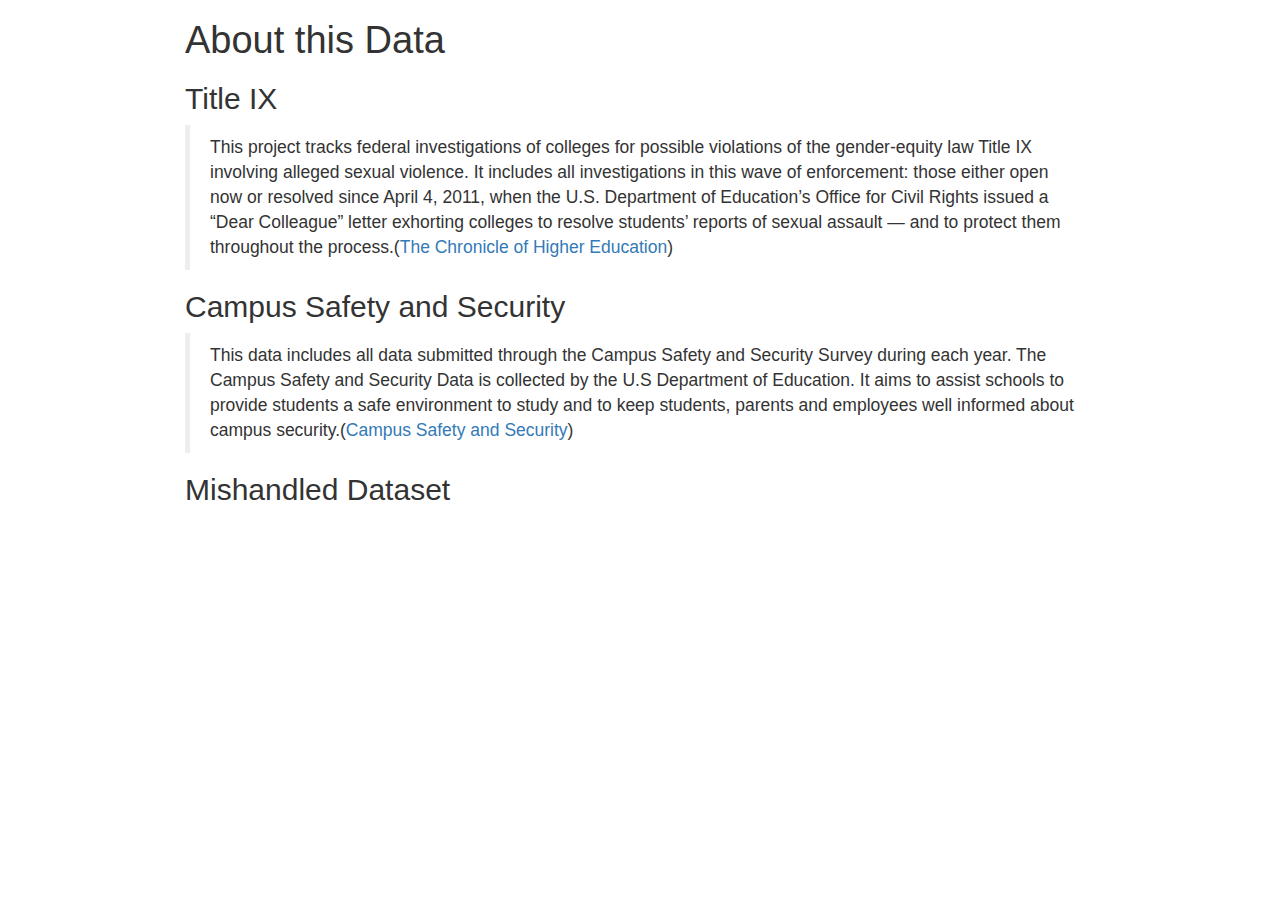
==== aboutData.html @ 890e42dc "solution page" ====
<!DOCTYPE html>

<html xmlns="http://www.w3.org/1999/xhtml">

<head>

<meta charset="utf-8" />
<meta http-equiv="Content-Type" content="text/html; charset=utf-8" />
<meta name="generator" content="pandoc" />




<title>About this Data</title>

<script src="[data-uri]"></script>
<meta name="viewport" content="width=device-width, initial-scale=1" />
<link href="data:text/css;charset=utf-8,html%7Bfont%2Dfamily%3Asans%2Dserif%3B%2Dwebkit%2Dtext%2Dsize%2Dadjust%3A100%25%3B%2Dms%2Dtext%2Dsize%2Dadjust%3A100%25%7Dbody%7Bmargin%3A0%7Darticle%2Caside%2Cdetails%2Cfigcaption%2Cfigure%2Cfooter%2Cheader%2Chgroup%2Cmain%2Cmenu%2Cnav%2Csection%2Csummary%7Bdisplay%3Ablock%7Daudio%2Ccanvas%2Cprogress%2Cvideo%7Bdisplay%3Ainline%2Dblock%3Bvertical%2Dalign%3Abaseline%7Daudio%3Anot%28%5Bcontrols%5D%29%7Bdisplay%3Anone%3Bheight%3A0%7D%5Bhidden%5D%2Ctemplate%7Bdisplay%3Anone%7Da%7Bbackground%2Dcolor%3Atransparent%7Da%3Aactive%2Ca%3Ahover%7Boutline%3A0%7Dabbr%5Btitle%5D%7Bborder%2Dbottom%3A1px%20dotted%7Db%2Cstrong%7Bfont%2Dweight%3A700%7Ddfn%7Bfont%2Dstyle%3Aitalic%7Dh1%7Bmargin%3A%2E67em%200%3Bfont%2Dsize%3A2em%7Dmark%7Bcolor%3A%23000%3Bbackground%3A%23ff0%7Dsmall%7Bfont%2Dsize%3A80%25%7Dsub%2Csup%7Bposition%3Arelative%3Bfont%2Dsize%3A75%25%3Bline%2Dheight%3A0%3Bvertical%2Dalign%3Abaseline%7Dsup%7Btop%3A%2D%2E5em%7Dsub%7Bbottom%3A%2D%2E25em%7Dimg%7Bborder%3A0%7Dsvg%3Anot%28%3Aroot%29%7Boverflow%3Ahidden%7Dfigure%7Bmargin%3A1em%2040px%7Dhr%7Bheight%3A0%3B%2Dwebkit%2Dbox%2Dsizing%3Acontent%2Dbox%3B%2Dmoz%2Dbox%2Dsizing%3Acontent%2Dbox%3Bbox%2Dsizing%3Acontent%2Dbox%7Dpre%7Boverflow%3Aauto%7Dcode%2Ckbd%2Cpre%2Csamp%7Bfont%2Dfamily%3Amonospace%2Cmonospace%3Bfont%2Dsize%3A1em%7Dbutton%2Cinput%2Coptgroup%2Cselect%2Ctextarea%7Bmargin%3A0%3Bfont%3Ainherit%3Bcolor%3Ainherit%7Dbutton%7Boverflow%3Avisible%7Dbutton%2Cselect%7Btext%2Dtransform%3Anone%7Dbutton%2Chtml%20input%5Btype%3Dbutton%5D%2Cinput%5Btype%3Dreset%5D%2Cinput%5Btype%3Dsubmit%5D%7B%2Dwebkit%2Dappearance%3Abutton%3Bcursor%3Apointer%7Dbutton%5Bdisabled%5D%2Chtml%20input%5Bdisabled%5D%7Bcursor%3Adefault%7Dbutton%3A%3A%2Dmoz%2Dfocus%2Dinner%2Cinput%3A%3A%2Dmoz%2Dfocus%2Dinner%7Bpadding%3A0%3Bborder%3A0%7Dinput%7Bline%2Dheight%3Anormal%7Dinput%5Btype%3Dcheckbox%5D%2Cinput%5Btype%3Dradio%5D%7B%2Dwebkit%2Dbox%2Dsizing%3Aborder%2Dbox%3B%2Dmoz%2Dbox%2Dsizing%3Aborder%2Dbox%3Bbox%2Dsizing%3Aborder%2Dbox%3Bpadding%3A0%7Dinput%5Btype%3Dnumber%5D%3A%3A%2Dwebkit%2Dinner%2Dspin%2Dbutton%2Cinput%5Btype%3Dnumber%5D%3A%3A%2Dwebkit%2Douter%2Dspin%2Dbutton%7Bheight%3Aauto%7Dinput%5Btype%3Dsearch%5D%7B%2Dwebkit%2Dbox%2Dsizing%3Acontent%2Dbox%3B%2Dmoz%2Dbox%2Dsizing%3Acontent%2Dbox%3Bbox%2Dsizing%3Acontent%2Dbox%3B%2Dwebkit%2Dappearance%3Atextfield%7Dinput%5Btype%3Dsearch%5D%3A%3A%2Dwebkit%2Dsearch%2Dcancel%2Dbutton%2Cinput%5Btype%3Dsearch%5D%3A%3A%2Dwebkit%2Dsearch%2Ddecoration%7B%2Dwebkit%2Dappearance%3Anone%7Dfieldset%7Bpadding%3A%2E35em%20%2E625em%20%2E75em%3Bmargin%3A0%202px%3Bborder%3A1px%20solid%20silver%7Dlegend%7Bpadding%3A0%3Bborder%3A0%7Dtextarea%7Boverflow%3Aauto%7Doptgroup%7Bfont%2Dweight%3A700%7Dtable%7Bborder%2Dspacing%3A0%3Bborder%2Dcollapse%3Acollapse%7Dtd%2Cth%7Bpadding%3A0%7D%40media%20print%7B%2A%2C%3Aafter%2C%3Abefore%7Bcolor%3A%23000%21important%3Btext%2Dshadow%3Anone%21important%3Bbackground%3A0%200%21important%3B%2Dwebkit%2Dbox%2Dshadow%3Anone%21important%3Bbox%2Dshadow%3Anone%21important%7Da%2Ca%3Avisited%7Btext%2Ddecoration%3Aunderline%7Da%5Bhref%5D%3Aafter%7Bcontent%3A%22%20%28%22%20attr%28href%29%20%22%29%22%7Dabbr%5Btitle%5D%3Aafter%7Bcontent%3A%22%20%28%22%20attr%28title%29%20%22%29%22%7Da%5Bhref%5E%3D%22javascript%3A%22%5D%3Aafter%2Ca%5Bhref%5E%3D%22%23%22%5D%3Aafter%7Bcontent%3A%22%22%7Dblockquote%2Cpre%7Bborder%3A1px%20solid%20%23999%3Bpage%2Dbreak%2Dinside%3Aavoid%7Dthead%7Bdisplay%3Atable%2Dheader%2Dgroup%7Dimg%2Ctr%7Bpage%2Dbreak%2Dinside%3Aavoid%7Dimg%7Bmax%2Dwidth%3A100%25%21important%7Dh2%2Ch3%2Cp%7Borphans%3A3%3Bwidows%3A3%7Dh2%2Ch3%7Bpage%2Dbreak%2Dafter%3Aavoid%7D%2Enavbar%7Bdisplay%3Anone%7D%2Ebtn%3E%2Ecaret%2C%2Edropup%3E%2Ebtn%3E%2Ecaret%7Bborder%2Dtop%2Dcolor%3A%23000%21important%7D%2Elabel%7Bborder%3A1px%20solid%20%23000%7D%2Etable%7Bborder%2Dcollapse%3Acollapse%21important%7D%2Etable%20td%2C%2Etable%20th%7Bbackground%2Dcolor%3A%23fff%21important%7D%2Etable%2Dbordered%20td%2C%2Etable%2Dbordered%20th%7Bborder%3A1px%20solid%20%23ddd%21important%7D%7D%40font%2Dface%7Bfont%2Dfamily%3A%27Glyphicons%20Halflings%27%3Bsrc%3Aurl%28data%3Aapplication%2Fvnd%2Ems%2Dfontobject%3Bbase64%2Cn04AAEFNAAACAAIABAAAAAAABQAAAAAAAAABAJABAAAEAExQAAAAAAAAAAIAAAAAAAAAAAEAAAAAAAAAJxJ%[base64]%2FSEdmjKHUbyow8ATBE40IvWA3vTu8LiABDQ%2BpexwUMcm1SMnNryctQSiI1K5ZnbOlXKmnVV5YvRe6RnNMFNCOs1KNVpn6yZhCJkRtVRNzEufeIq7HgSrcx4S8h%2Fv4vnrrKc6oCNxmSk2uKlZQHBii6iKFoH0746ThvkO1kJHlxjrkxs%2BLWORaDQBEtiYJIR5IB9Bi1UyL4Rmr0BNigNkMzlKQmnofBHviqVzUxwdMb3NdCn69hy%2BpRYVKGVS%2F1tnsqv4LL7wCCPZZAZPT4aCShHjHJVNuXbmMrY5LeQaGnvAkXlVrJgKRAUdFjrWEah9XebPeQMj7KS7DIBAFt8ycgC5PLGUOHSE3ErGZCiViNLL5ZARfywnCoZaKQCu6NuFX42AEeKtKUGnr%2FCm2Cy8tpFhBPMW5Fxi4Qm4TkDWh4IWFDClhU2hRWosUWqcKLlgyXB%2BlSHaWaHiWlBAR8SeSgSPCQxdVQgzUixWKSTrIQEbU94viDctkvX%2BVSjJuUmV8L4CXShI11esnp0pjWNZIyxKHS4wVQ2ime1P4RnhvGw0aDN1OLAXGERsB7buFpFGGBAre4QEQR0HOIO5oYH305G%2BKspT%2FFupEGGafCCwxSe6ZUa%2B073rXHnNdVXE6eWvibUS27XtRzkH838mYLMBmYysZTM0EM3A1fbpCBYFccN1B%2FEnCYu%2FTgCGmr7bMh8GfYL%2BBfcLvB0gRagC09w9elfldaIy%2FhNCBLRgBgtCC7jAF63wLSMAfbfAlEggYU0bUA7ACCJmTDpEmJtI78w4%2FBO7dN7JR7J7ZvbYaUbaILSQsRBiF3HGk5fEg6p9unwLvn98r%2BvnsV%2B372uf1xBLq4qU%2F45fTuqaAP%2BpssmCCCTF0mhEow8ZXZOS8D7Q85JsxZ%2BAzok7B7O%2Ff6J8AzYBySZQB%2FQHYUSA%2BEeQhEWiS6AIQzgcsDiER4MjgMBAWDV4AgQ3g1eBgIdweCQmCjJEMkJ%2BPKRWyFHHmg1Wi%2F6xzUgA0LREoKJChwnQa9B%2B5RQZRB3IlBlkAnxyQNaANwHMowzlYSMCBgnbpzvqpl0iTJNCQidDI9ZrSYNIRBhHtUa5YHMHxyGEik9hDE0AKj72AbTCaxtHPUaKZdAZSnQTyjGqGLsmBStCejApUhg4uBMU6mATujEl%2BKdDPbI6Ag4vLr%2BhjY6lbjBeoLKnZl0UZgRX8gTySOeynZVz1wOq7e1hFGYIq%2BMhrGxDLak0PrwYzSXtcuyhXEhwOYofiW%2BEcI%2Fjw8P6IY6ed%2BetAbuqKp5QIapT77LnAe505lMuqL79a0ut4rWexzFttsOsLDy7zvtQzcq3U1qabe7tB0wHWVXji%2BzDbo8x8HyIRUbXnwUcklFv51fvTymiV%2BMXLSmGH9d9%2BaXpD5X6lao41anWGig7IwIdnoBY2ht%2FpO9mClLo4NdXHAsefqWUKlXJkbqPOFhMoR4aiA1BXqhRNbB2Xwi%2B7u%2FjpAoOpKJ0UX24EsrzMfHXViakCNcKjBxuQX8BO0ZqjJ3xXzf%2B61t2VXOSgJ8xu65QKgtN6FibPmPYsXbJRHHqbgATcSZxBqGiDiU4NNNsYBsKD0MIP%2FOfKnlk%2FLkaid%[base64]%2FgFtuW0wR4cgd%2BZKesSV7QkNE2kw6AV4hoIuC02LGmTomyf8PiO6CZzOTLTPQ%2BHW06H%2Btx%2BbQ8LmDYg1pTFrp2oJXgkZTyeRJZM0C8aE2LpFrNVDuhARsN543%2FFV6klQ6Tv1OoZGXLv0igKrl%2FCmJxRmX7JJbJ998VSIPQRyDBICzl4JJlYHbdql30NvYcOuZ7a10uWRrgoieOdgIm4rlq6vNOQBuqESLbXG5lzdJGHw2m0sDYmODXbYGTfSTGRKpssTO95fothJCjUGQgEL4yKoGAF%2F0SrpUDNn8CBgBcSDQByAeNkCXp4S4Ro2Xh4OeaGRgR66PVOsU8bc6TR5%[base64]%2F1SgRCJ1dk4UdBT7OoyuNgLs0oCd8RnrEIb6QdMxT2QjD4zMrJkfgx5aDMcA4orsTtKCqWb%2FVeyceqa5OGSmB28YwH4rFbkQaLoUN8OQQYnD3w2eXpI4ScQfbCUZiJ4yMOIKLyyTc7BQ4uXUw6Ee6%2FxM%2B4Y67ngNBknxIPwuppgIhFcwJyr6EIj%2BLzNj%2FmfR2vhhRlx0BILZoAYruF0caWQ7YxO66UmeguDREAFHYuC7HJviRgVO6ruJH59h%2FC%2FPkgSle8xNzZJULLWq9JMDTE2fjGE146a1Us6PZDGYle6ldWRqn%2FpdpgHKNGrGIdkRK%2BKPETT9nKT6kLyDI8xd9A1FgWmXWRAIHwZ37WyZHOVyCadJEmMVz0MadMjDrPho%2BEIochkVC2xgGiwwsQ6DMv2P7UXqT4x7CdcYGId2BJQQa85EQKmCmwcRejQ9Bm4oATENFPkxPXILHpMPUyWTI5rjNOsIlmEeMbcOCEqInpXACYQ9DDxmFo9vcmsDblcMtg4tqBerNngkIKaFJmrQAPnq1dEzsMXcwjcHdfdCibcAxxA%2Bq%2Fj9m3LM%2FO7WJka4tSidVCjsvo2lQ%2F2ewyoYyXwAYyr2PlRoR5MpgVmSUIrM3PQxXPbgjBOaDQFIyFMJvx3Pc5RSYj12ySVF9fwFPQu2e2KWVoL9q3Ayv3IzpGHUdvdPdrNUdicjsTQ2ISy7QU3DrEytIjvbzJnAkmANXjAFERA0MUoPF3%2F5KFmW14bBNOhwircYgMqoDpUMcDtCmBE82QM2YtdjVLB4kBuKho%2FbcwQdeboqfQartuU3CsCf%2BcXkgYAqp%2F0Ee3RorAZt0AvvOCSI4JICIlGlsV0bsSid%2FNIEALAAzb6HAgyWHBps6xAOwkJIGcB82CxRQq4sJf3FzA70A%2BTRqcqjEMETCoez3mkPcpnoALs0ugJY8kQwrC%[base64]%2FWDHA60cYFaI%2FPjpzquUqdaYGcIq%2BmLez3WLFFCtNBN2QJcrlcoELgiPku5R5dSlJFaCEqEZle1AQzAKC%2B1SotMcBNyQUFuRHRF6OlimSBgjZeTBCwLyc6A%2BP%2FoFRchXTz5ADknYJHxzrJ5pGuIKRQISU6WyKTBBjD8WozmVYWIsto1AS5rxzKlvJu4E%2FvwOiKxRtCWsDM%2BeTHUrmwrCK5BIfMzGkD%2B0Fk5LzBs0jMYXktNDblB06LMNJ09U8pzSLmo14MS0OMjcdrZ31pyQqxJJpRImlSvfYAK8inkYU52QY2FPEVsjoWewpwhRp5yAuNpkqhdb7ku9Seefl2D0B8SMTFD90xi4CSOwwZy9IKkpMtI3FmFUg3%2FkFutpQGNc3pCR7gvC4sgwbupDu3DyEN%2BW6YGLNM21jpB49irxy9BSlHrVDlnihGKHwPrbVFtc%2Bh1rVQKZduxIyojccZIIcOCmhEnC7UkY68WXKQgLi2JCDQkQWJRQuk60hZp0D3rtCTINSeY9Ej2kIKYfGxwOs4j9qMM7fYZiipzgcf7TamnehqdhsiMiCawXnz4xAbyCkLAx5EGbo3Ax1u3dUIKnTxIaxwQTHehPl3V491H0%2BbC5zgpGz7Io%2BmjdhKlPJ01EeMpM7UsRJMi1nGjmJg35i6bQBAAxjO%2FENJubU2mg3ONySEoWklCwdABETcs7ck3jgiuU9pcKKpbgn%2B3YlzV1FzIkB6pmEDOSSyDfPPlQskznctFji0kpgZjW5RZe6x9kYT4KJcXg0bNiCyif%2BpZACCyRMmYsfiKmN9tSO65F0R2OO6ytlEhY5Sj6uRKfFxw0ijJaAx%2Fk3QgnAFSq27%2F2i4GEBA%2BUvTJKK%2F9eISNvG46Em5RZfjTYLdeD8kdXHyrwId%2FDQZUaMCY4gGbke2C8vfjgV%2FY9kkRQOJIn%2FxM9INZSpiBnqX0Q9GlQPpPKAyO5y%2BW5NMPSRdBCUlmuxl40ZfMCnf2Cp044uI9WLFtCi4YVxKjuRCOBWIb4XbIsGdbo4qtMQnNOQz4XDSui7W%2FN6l54qOynCqD3DpWQ%2BmpD7C40D8BZEWGJX3tlAaZBMj1yjvDYKwCJBa201u6nBKE5UE%2B7QSEhCwrXfbRZylAaAkplhBWX50dumrElePyNMRYUrC99UmcSSNgImhFhDI4BXjMtiqkgizUGCrZ8iwFxU6fQ8GEHCFdLewwxYWxgScAYMdMLmcZR6b7rZl95eQVDGVoUKcRMM1ixXQtXNkBETZkVVPg8LoSrdetHzkuM7DjZRHP02tCxA1fmkXKF3VzfN1pc1cv%2F8lbTIkkYpqKM9VOhp65ktYk%2BQ46myFWBapDfyWUCnsnI00QTBQmuFjMZTcd0V2NQ768Fhpby04k2IzNR1wKabuGJqYWwSly6ocMFGTeeI%2BejsWDYgEvr66QgqdcIbFYDNgsm0x9UHY6SCd5%2B7tpsLpKdvhahIDyYmEJQCqMqtCF6UlrE5GXRmbu%[base64]%2FiOmsLtHSWNUWEGk9hScMPShasUA1AcHOtRZlqMeQ0OzYS9vQvYUjOLrzP07BUAFikcJNMi7gIxEw4pL1G54TcmmmoAQ5s7TGWErJZ2Io4yQ0ljRYhL8H5e62oDtLF8aDpnIvZ5R3GWJyAugdiiJW9hQAVTsnCBHhwu7rkBlBX6r3b7ejEY0k5GGeyKv66v%2B6dg7mcJTrWHbtMywbedYqCQ0FPwoytmSWsL8WTtChZCKKzEF7vP6De4x2BJkkniMgSdWhbeBSLtJZR9CTHetK1xb34AYIJ37OegYIoPVbXgJ%2FqDQK%2BbfCtxQRVKQu77WzOoM6SGL7MaZwCGJVk46aImai9fmam%2BWpHG%2B0BtQPWUgZ7RIAlPq6lkECUhZQ2gqWkMYKcYMYaIc4gYCDFHYa2d1nzp3%2BJ1eCBay8IYZ0wQRKGAqvCuZ%2FUgbQPyllosq%2BXtfKIZOzmeJqRazpmmoP%2F76YfkjzV2NlXTDSBYB04SVlNQsFTbGPk1t%2FI4Jktu0XSgifO2ozFOiwd%2F0SssJDn0dn4xqk4GDTTKX73%2FwQyBLdqgJ%2BWx6AQaba3BA9CKEzjtQYIfAsiYamapq80LAamYjinlKXUkxdpIDk0puXUEYzSalfRibAeDAKpNiqQ0FTwoxuGYzRnisyTotdVTclis1LHRQCy%2FqqL8oUaQzWRxilq5Mi0IJGtMY02cGLD69vGjkj3p6pGePKI8bkBv5evq8SjjyU04vJR2cQXQwSJyoinDsUJHCQ50jrFTT7yRdbdYQMB3MYCb6uBzJ9ewhXYPAIZSXfeEQBZZ3GPN3Nbhh%2FwkvAJLXnQMdi5NYYZ5GHE400GS5rXkOZSQsdZgIbzRnF9ueLnsfQ47wHAsirITnTlkCcuWWIUhJSbpM3wWhXNHvt2xUsKKMpdBSbJnBMcihkoDqAd1Zml%2FR4yrzow1Q2A5G%2Bkzo%2FRhRxQS2lCSDRV8LlYLBOOoo1bF4jwJAwKMK1tWLHlu9i0j4Ig8qVm6wE1DxXwAwQwsaBWUg2pOOol2dHxyt6npwJEdLDDVYyRc2D0HbcbLUJQj8gPevQBUBOUHXPrsAPBERICpnYESeu2OHotpXQxRGlCCtLdIsu23MhZVEoJg8Qumj%2FUMMc34IBqTKLDTp76WzL%2FdMjCxK7MjhiGjeYAC%2Fkj%2FjY%2FRde7hpSM1xChrog6yZ7OWTuD56xBJnGFE%2BpT2ElSyCnJcwVzCjkqeNLfMEJqKW0G7OFIp0G%2B9mh50I9o8k1tpCY0xYqFNIALgIfc2me4n1bmJnRZ89oepgLPT0NTMLNZsvSCZAc3TXaNB07vail36%2FdBySis4m9%2FDR8izaLJW6bWCkVgm5T%2Bius3ZXq4xI%2BGnbveLbdRwF2mNtsrE0JjYc1AXknCOrLSu7Te%2Fr4dPYMCl5qtiHNTn%2BTPbh1jCBHH%2BdMJNhwNgs3nT%2BOhQoQ0vYif56BMG6WowAcHR3DjQolxLzyVekHj00PBAaW7IIAF1EF%2BuRIWyXjQMAs2chdpaKPNaB%2BkSezYt0%2BCA04sOg5vx8Fr7Ofa9sUv87h7SLAUFSzbetCCZ9pmyLt6l6%2FTzoA1%2FZBG9bIUVHLAbi%2FkdBFgYGyGwRQGBpkqCEg2ah9UD6EedEcEL3j4y0BQQCiExEnocA3SZboh%2Bepgd3YsOkHskZwPuQ5OoyA0fTA5AXrHcUOQF%2BzkJHIA7PwCDk1gGVmGUZSSoPhNf%2BTklauz98QofOlCIQ%2FtCD4dosHYPqtPCXB3agggQQIqQJsSkB%2Bqn0rkQ1toJjON%2FOtCIB9RYv3PqRA4C4U68ZMlZn6BdgEvi2ziU%2BTQ6NIw3ej%2BAtDwMGEZk7e2IjxUWKdAxyaw9OCwSmeADTPPleyk6UhGDNXQb%2B%2BW6Uk4q6F7%2Frg6WVTo82IoCxSIsFDrav4EPHphD3u4hR53WKVvYZUwNCCeM4PMBWzK%2BEfIthZOkuAwPo5C5jgoZgn6dUdvx5rIDmd58cXXdKNfw3l%2BwM2UjgrDJeQHhbD7HW2QDoZMCujgIUkk5Fg8VCsdyjOtnGRx8wgKRPZN5dR0zPUyfGZFVihbFRniXZFOZGKPnEQzU3AnD1KfR6weHW2XS6KbPJxUkOTZsAB9vTVp3Le1F8q5l%2BDMcLiIq78jxAImD2pGFw0VHfRatScGlK6SMu8leTmhUSMy8Uhdd6xBiH3Gdman4tjQGLboJfqz6fL2WKHTmrfsKZRYX6BTDjDldKMosaSTLdQS7oDisJNqAUhw1PfTlnacCO8vl8706Km1FROgLDmudzxg%2BEWTiArtHgLsRrAXYWdB0NmToNCJdKm0KWycZQqb%2BMw76Qy29iQ5up%2FX7oyw8QZ75kP5F6iJAJz6KCmqxz8fEa%2FxnsMYcIO%2FvEkGRuMckhr4rIeLrKaXnmIzlNLxbFspOphkcnJdnz%2FChp%2FVlpj2P7jJQmQRwGnltkTV5dbF9fE3%2FfxoSqTROgq9wFUlbuYzYcasE0ouzBo%2BdDCDzxKAfhbAZYxQiHrLzV2iVexnDX%2FQnT1fsT%2Fxuhu1ui5qIytgbGmRoQkeQooO8eJNNZsf0iALur8QxZFH0nCMnjerYQqG1pIfjyVZWxhVRznmmfLG00BcBWJE6hzQWRyFknuJnXuk8A5FRDCulwrWASSNoBtR%2BCtGdkPwYN2o7DOw%2FVGlCZPusRBFXODQdUM5zeHDIVuAJBLqbO%2Ff9Qua%2BpDqEPk230Sob9lEZ8BHiCorjVghuI0lI4JDgHGRDD%2FprQ84B1pVGkIpVUAHCG%2Biz3Bn3qm2AVrYcYWhock4jso5%2BJ7HfHVj4WMIQdGctq3psBCVVzupQOEioBGA2Bk%2BUILT7%2BVoX5mdxxA5fS42gISQVi%2FHTzrgMxu0fY6hE1ocUwwbsbWcezrY2n6S8%2F6cxXkOH4prpmPuFoikTzY7T85C4T2XYlbxLglSv2uLCgFv8Quk%2FwdesUdWPeHYIH0R729JIisN9Apdd4eB10aqwXrPt%2BSu9mA8k8n1sjMwnfsfF2j3jMUzXepSHmZ%2FBfqXvzgUNQQWOXO8YEuFBh4QTYCkOAPxywpYu1VxiDyJmKVcmJPGWk%2Fgc3Pov02StyYDahwmzw3E1gYC9wkupyWfDqDSUMpCTH5e5N8B%2F%2FlHiMuIkTNw4USHrJU67bjXGqNav6PBuQSoqTxc8avHoGmvqNtXzIaoyMIQIiiUHIM64cXieouplhNYln7qgc4wBVAYR104kO%2BCvKqsg4yIUlFNThVUAKZxZt1XA34h3TCUUiXVkZ0w8Hh2R0Z5L0b4LZvPd%2Fp1gi%2F07h8qfwHrByuSxglc9cI4QIg2oqvC%2Fqm0i7tjPLTgDhoWTAKDO2ONW5oe%2B%2FeKB9vZB8K6C25yCZ9RFVMnb6NRdRjyVK57CHHSkJBfnM2%2Fj4ODUwRkqrtBBCrDsDpt8jhZdXoy%2F1BCqw3sSGhgGGy0a5Jw6BP%2FTExoCmNFYjZl248A0osgPyGEmRA%2BfAsqPVaNAfytu0vuQJ7rk3J4kTDTR2AlCHJ5cls26opZM4w3jMULh2YXKpcqGBtuleAlOZnaZGbD6DHzMd6i2oFeJ8z9XYmalg1Szd%2FocZDc1C7Y6vcALJz2lYnTXiWEr2wawtoR4g3jvWUU2Ngjd1cewtFzEvM1NiHZPeLlIXFbBPawxNgMwwAlyNSuGF3zizVeOoC9bag1qRAQKQE%2FEZBWC2J8mnXAN2aTBboZ7HewnObE8CwROudZHmUM5oZ%2FUgd%2FJZQK8lvAm43uDRAbyW8gZ%2BZGq0EVerVGUKUSm%2FIdn8AQHdR4m7bue88WBwft9mSCeMOt1ncBwziOmJYI2ZR7ewNMPiCugmSsE4EyQ%2BQATJG6qORMGd4snEzc6B4shPIo4G1T7PgSm8PY5eUkPdF8JZ0VBtadbHXoJgnEhZQaODPj2gpODKJY5Yp4DOsLBFxWbvXN755KWylJm%2BoOd4zEL9Hpubuy2gyyfxh8oEfFutnYWdfB8PdESLWYvSqbElP9qo3u6KTmkhoacDauMNNjj0oy40DFV7Ql0aZj77xfGl7TJNHnIwgqOkenruYYNo6h724%2BzUQ7%2BvkCpZB%2BpGA562hYQiDxHVWOq0oDQl%2FQsoiY%2BcuI7iWq%2FZIBtHcXJ7kks%2Bh2fCNUPA82BzjnqktNts%2BRLdk1VSu%2BtqEn7QZCCsvEqk6FkfiOYkrsw092J8jsfIuEKypNjLxrKA9kiA19mxBD2suxQKCzwXGws7kEJvlhUiV9tArLIdZW0IORcxEzdzKmjtFhsjKy%2F44XYXdI5noQoRcvjZ1RMPACRqYg2V1%2BOwOepcOknRLLFdYgTkT5UApt%2FJhLM3jeFYprZV%2BZow2g8fP%2BU68hkKFWJj2yBbKqsrp25xkZX1DAjUw52IMYWaOhab8Kp05VrdNftqwRrymWF4OQSjbdfzmRZirK8FMJELEgER2PHjEAN9pGfLhCUiTJFbd5LBkOBMaxLr%2FA1SY9dXFz4RjzoU9ExfJCmx%2FI9FKEGT3n2cmzl2X42L3Jh%2BAbQq6sA%2BSs1kitoa4TAYgKHaoybHUDJ51oETdeI%2F9ThSmjWGkyLi5QAGWhL0BG1UsTyRGRJOldKBrYJeB8ljLJHfATWTEQBXBDnQexOHTB%2BUn44zExFE4vLytcu5NwpWrUxO%2F0ZICUGM7hGABXym0V6ZvDST0E370St9MIWQOTWngeoQHUTdCJUP04spMBMS8LSker9cReVQkULFDIZDFPrhTzBl6sed9wcZQTbL%2BBDqMyaN3RJPh%2Fanbx%2BIv%2BqgQdAa3M9Z5JmvYlh4qop%2BHo1F1W5gbOE9YKLgAnWytXElU4G8GtW47lhgFE6gaSs%2Bgs37sFvi0PPVvA5dnCBgILTwoKd%2F%2BDoL9F6inlM7H4rOTzD79KJgKlZO%2FZgt22UsKhrAaXU5ZcLrAglTVKJEmNJvORGN1vqrcfSMizfpsgbIe9zno%2BgBoKVXgIL%2FVI8dB1O5o%2FR3Suez%2FgD7M781ShjKpIIORM%2FnxG%2BjjhhgPwsn2IoXsPGPqYHXA63zJ07M2GPEykQwJBYLK808qYxuIew4frk52nhCsnCYmXiR6CuapvE1IwRB4%2FQftDbEn%2BAucIr1oxrLabRj9q4ae0%2BfXkHnteAJwXRbVkR0mctVSwEbqhJiMSZUp9DNbEDMmjX22m3ABpkrPQQTP3S1sib5pD2VRKRd%2BeNAjLYyT0hGrdjWJZy24OYXRoWQAIhGBZRxuBFMjjZQhpgrWo8SiFYbojcHO8V5DyscJpLTHyx9Fimassyo5U6WNtquUMYgccaHY5amgR3PQzq3ToNM5ABnoB9kuxsebqmYZm0R9qxJbFXCQ1UPyFIbxoUraTJFDpCk0Wk9GaYJKz%2F6oHwEP0Q14lMtlddQsOAU9zlYdMVHiT7RQP3XCmWYDcHCGbVRHGnHuwzScA0BaSBOGkz3lM8CArjrBsyEoV6Ys4qgDK3ykQQPZ3hCRGNXQTNNXbEb6tDiTDLKOyMzRhCFT%2BmAUmiYbV3YQVqFVp9dorv%2BTsLeCykS2b5yyu8AV7IS9cxcL8z4Kfwp%2BxJyYLv1OsxQCZwTB4a8BZ%2F5EdxTBJthApqyfd9u3ifr%2FWILTqq5VqgwMT9SOxbSGWLQJUUWCVi4k9tho9nEsbUh7U6NUsLmkYFXOhZ0kmamaJLRNJzSj%2Fqn4Mso6zb6iLLBXoaZ6AqeWCjHQm2lztnejYYM2eubnpBdKVLORZhudH3JF1waBJKA9%2BW8EhMj3Kzf0L4vi4k6RoHh3Z5YgmSZmk6ns4fjScjAoL8GoOECgqgYEBYUGFVO4FUv4%2FYtowhEmTs0vrvlD%2FCrisnoBNDAcUi%2FteY7OctFlmARQzjOItrrlKuPO6E2Ox93L4O%2F4DcgV%2FdZ7qR3VBwVQxP1GCieA4RIpweYJ5FoYrHxqRBdJjnqbsikA2Ictbb8vE1GYIo9dacK0REgDX4smy6GAkxlH1yCGGsk%2BtgiDhNKuKu3yNrMdxafmKTF632F8Vx4BNK57GvlFisrkjN9WDAtjsWA0ENT2e2nETUb%2Fn7qwhvGnrHuf5bX6Vh%2Fn3xffU3PeHdR%2BFA92i6ufT3AlyAREoNDh6chiMWTvjKjHDeRhOa9YkOQRq1vQXEMppAQVwHCuIcV2g5rBn6GmZZpTR7vnSD6ZmhdSl176gqKTXu5E%2BYbfL0adwNtHP7dT7t7b46DVZIkzaRJOM%2BS6KcrzYVg%2BT3wSRFRQashjfU18NutrKa%2F7PXbtuJvpIjbgPeqd%2BpjmRw6YKpnANFSQcpzTZgpSNJ6J7uiagAbir%2F8tNXJ%2FOsOnRh6iuIexxrmkIneAgz8QoLmiaJ8sLQrELVK2yn3wOHp57BAZJhDZjTBzyoRAuuZ4eoxHruY1pSb7qq79cIeAdOwin4GdgMeIMHeG%2BFZWYaiUQQyC5b50zKjYw97dFjAeY2I4Bnl105Iku1y0lMA1ZHolLx19uZnRdILcXKlZGQx%2FGdEqSsMRU1BIrFqRcV1qQOOHyxOLXEGcbRtAEsuAC2V4K3p5mFJ22IDWaEkk9ttf5Izb2LkD1MnrSwztXmmD%2FQi%2FEmVEFBfiKGmftsPwVaIoZanlKndMZsIBOskFYpDOq3QUs9aSbAAtL5Dbokus2G4%2FasthNMK5UQKCOhU97oaOYNGsTah%2BjfCKsZnTRn5TbhFX8ghg8CBYt%2FBjeYYYUrtUZ5jVij%2Fop7V5SsbA4mYTOwZ46hqdpbB6Qvq3AS2HHNkC15pTDIcDNGsMPXaBidXYPHc6PJAkRh29Vx8KcgX46LoUQBhRM%2B3SW6Opll%2FwgxxsPgKJKzr5QCmwkUxNbeg6Wj34SUnEzOemSuvS2OetRCO8Tyy%2BQbSKVJcqkia%2BGvDefFwMOmgnD7h81TUtMn%2BmRpyJJ349HhAnoWFTejhpYTL9G8N2nVg1qkXBeoS9Nw2fB27t7trm7d%2FQK7Cr4uoCeOQ7%2F8JfKT77KiDzLImESHw%2F0wf73QeHu74hxv7uihi4fTX%2BXEwAyQG3264dwv17aJ5N335Vt9sdrAXhPOAv8JFvzqyYXwfx8WYJaef1gMl98JRFyl5Mv5Uo%2FoVH5ww5OzLFsiTPDns7fS6EURSSWd%2F92BxMYQ8sBaH%2Bj%2BwthQPdVgDGpTfi%2BJQIWMD8xKqULliRH01rTeyF8x8q%2FGBEEEBrAJMPf25UQwi0b8tmqRXY7kIvNkzrkvRWLnxoGYEJsz8u4oOyMp8cHyaybb1HdMCaLApUE%2B%2F7xLIZGP6H9xuSEXp1zLIdjk5nBaMuV%2FyTDRRP8Y2ww5RO6d2D94o%2B6ucWIqUAvgHIHXhZsmDhjVLczmZ3ca0Cb3PpKwt2UtHVQ0BgFJsqqTsnzZPlKahRUkEu4qmkJt%2Bkqdae76ViWe3STan69yaF9%2BfESD2lcQshLHWVu4ovItXxO69bqC5p1nZLvI8NdQB9s9UNaJGlQ5mG947ipdDA0eTIw%2FA1zEdjWquIsQXXGIVEH0thC5M%2BW9pZe7IhAVnPJkYCCXN5a32HjN6nsvokEqRS44tGIs7s2LVTvcrHAF%2BRVmI8L4HUYk4x%2B67AxSMJKqCg8zrGOgvK9kNMdDrNiUtSWuHFpC8%2Fp5qIQrEo%2FH%2B1l%2F0cAwQ2nKmpWxKcMIuHY44Y6DlkpO48tRuUGBWT0FyHwSKO72Ud%2BtJUfdaZ4CWNijzZtlRa8%2BCkmO%2FEwHYfPZFU%2FhzjFWH7vnzHRMo%2BaF9u8qHSAiEkA2HjoNQPEwHsDKOt6hOoK3Ce%2F%2B%2F9boMWDa44I6FrQhdgS7OnNaSzwxWKZMcyHi6LN4WC6sSj0qm2PSOGBTvDs%2FGWJS6SwEN%2FULwpb4LQo9fYjUfSXRwZkynUazlSpvX9e%2BG2zor8l%2BYaMxSEomDdLHGcD6YVQPegTaA74H8%2BV4WvJkFUrjMLGLlvSZQWvi8%2FQA7yzQ8GPno%2F%2F5SJHRP%2FOqKObPCo81s%2F%2B6WgLqykYpGAgQZhVDEBPXWgU%2FWzFZjKUhSFInufPRiMAUULC6T11yL45ZrRoB4DzOyJShKXaAJIBS9wzLYIoCEcJKQW8GVCx4fihqJ6mshBUXSw3wWVj3grrHQlGNGhIDNNzsxQ3M%2BGWn6ASobIWC%2BLbYOC6UpahVO13Zs2zOzZC8z7FmA05JhUGyBsF4tsG0drcggIFzgg%2Fkpf3%2BCnAXKiMgIE8Jk%2FMhpkc8DUJEUzDSnWlQFme3d0sHZDrg7LavtsEX3cHwjCYA17pMTfx8Ajw9hHscN67hyo%2BRJQ4458RmPywXykkVcW688oVUrQhahpPRvTWPnuI0B%2BSkQu7dCyvLRyFYlC1LG1gRCIvn3rwQeINzZQC2KXq31FaR9UmVV2QeGVqBHjmE%2BVMd3b1fhCynD0pQNhCG6%2FWCDbKPyE7NRQzL3BzQAJ0g09aUzcQA6mUp9iZFK6Sbp%2FYbHjo%2B%2B7%2FWj8S4YNa%2BZdqAw1hDrKWFXv9%2BzaXpf8ZTDSbiqsxnwN%2FCzK5tPkOr4tRh2kY3Bn9JtalbIOI4b3F7F1vPQMfoDcdxMS8CW9m%2FNCW%2FHILTUVWQIPiD0j1A6bo8vsv6P1hCESl2abrSJWDrq5sSzUpwoxaCU9FtJyYH4QFMxDBpkkBR6kn0LMPO%2B5EJ7Z6bCiRoPedRZ%2FP0SSdii7ZnPAtVwwHUidcdyspwncz5uq6vvm4IEDbJVLUFCn%2FLvIHfooUBTkFO130FC7CmmcrKdgDJcid9mvVzsDSibOoXtIf9k6ABle3PmIxejodc4aob0QKS432srrCMndbfD454q52V01G4q913mC5HOsTzWF4h2No1av1VbcUgWAqyoZl%2B11PoFYnNv2HwAODeNRkHj%2B8SF1fcvVBu6MrehHAZK1Gm69ICcTKizykHgGFx7QdowTVAsYEF2tVc0Z6wLryz2FI1sc5By2znJAAmINndoJiB4sfPdPrTC8RnkW7KRCwxC6YvXg5ahMlQuMpoCSXjOlBy0Kij%2BbsCYPbGp8BdCBiLmLSAkEQRaieWo1SYvZIKJGj9Ur%2FeWHjiB7SOVdqMAVmpBvfRiebsFjger7DC%2B8kRFGtNrTrnnGD2GAJb8rQCWkUPYHhwXsjNBSkE6lGWUj5QNhK0DMNM2l%2BkXRZ0KLZaGsFSIdQz%2FHXDxf3%2FTE30%2BDgBKWGWdxElyLccJfEpjsnszECNoDGZpdwdRgCixeg9L4EPhH%2BRptvRMVRaahu4cySjS3P5wxAUCPkmn%2BrhyASpmiTaiDeggaIxYBmtLZDDhiWIJaBgzfCsAGUF1Q1SFZYyXDt9skCaxJsxK2Ms65dmdp5WAZyxik%2FzbrTQk5KmgxCg%2Ff45L0jywebOWUYFJQAJia7XzCV0x89rpp%2Ff3AVWhSPyTanqmik2SkD8A3Ml4NhIGLAjBXtPShwKYfi2eXtrDuKLk4QlSyTw1ftXgwqA2jUuopDl%2B5tfUWZNwBpEPXghzbBggYCw%2Fdhy0ntds2yeHCDKkF%2FYxQjNIL%2FF%2F37jLPHCKBO9ibwYCmuxImIo0ijV2Wbg3kSN2psoe8IsABv3RNFaF9uMyCtCYtqcD%2BqNOhwMlfARQUdJ2tUX%2BMNJqOwIciWalZsmEjt07tfa8ma4cji9sqz%2BQ9hWfmMoKEbIHPOQORbhQRHIsrTYlnVTNvcq1imqmmPDdVDkJgRcTgB8Sb6epCQVmFZe%2BjGDiNJQLWnfx%2BdrTKYjm0G8yH0ZAGMWzEJhUEQ4Maimgf%2Fbkvo8PLVBsZl152y5S8%2BHRDfZIMCbYZ1WDp4yrdchOJw8k6R%2B%2F2pHmydK4NIK2PHdFPHtoLmHxRDwLFb7eB%2BM4zNZcB9NrAgjVyzLM7xyYSY13ykWfIEEd2n5%2FiYp3ZdrCf7fL%2Ben%2BsIJu2W7E30MrAgZBD1rAAbZHPgeAMtKCg3NpSpYQUDWJu9bT3V7tOKv%2BNRiJc8JAKqqgCA%2FPNRBR7ChpiEulyQApMK1AyqcWnpSOmYh6yLiWkGJ2mklCSPIqN7UypWj3dGi5MvsHQ87MrB4VFgypJaFriaHivwcHIpmyi5LhNqtem4q0n8awM19Qk8BOS0EsqGscuuydYsIGsbT5GHnERUiMpKJl4ON7qjB4fEqlGN%2FhCky89232UQCiaeWpDYCJINXjT6xl4Gc7DxRCtgV0i1ma4RgWLsNtnEBRQFqZggCLiuyEydmFd7WlogpkCw5G1x4ft2psm3KAREwVwr1Gzl6RT7FDAqpVal34ewVm3VH4qn5mjGj%2BbYL1NgfLNeXDwtmYSpwzbruDKpTjOdgiIHDVQSb5%2FzBgSMbHLkxWWgghIh9QTFSDILixVwg0Eg1puooBiHAt7DzwJ7m8i8%2Fi%2BjHvKf0QDnnHVkVTIqMvIQImOrzCJwhSR7qYB5gSwL6aWL9hERHCZc4G2%2BJrpgHNB8eCCmcIWIQ6rSdyPCyftXkDlErUkHafHRlkOIjxGbAktz75bnh50dU7YHk%2BMz7wwstg6RFZb%2BTZuSOx1qqP5C66c0mptQmzIC2dlpte7vZrauAMm%2F7RfBYkGtXWGiaWTtwvAQiq2oD4YixPLXE2khB2FRaNRDTk%2B9sZ6K74Ia9VntCpN4BhJGJMT4Z5c5FhSepRCRWmBXqx%2BwhVZC4me4saDs2iNqXMuCl6iAZflH8fscC1sTsy4PHeC%2BXYuqMBMUun5YezKbRKmEPwuK%2BCLzijPEQgfhahQswBBLfg%[base64]%2BRCMlDDbElcjaROLDoualmUIQ88Kekk3iM4OQrADcxi3rJguS4MOIBIgKgXrjd1WkbCdqxJk%2F4efRIFsavZA7KvvJQqp3Iid5Z0NFc5aiMRzGN3vrpBzaMy4JYde3wr96PjN90AYOIbyp6T4zj8LoE66OGcX1Ef4Z3KoWLAUF4BTg7ug%2FAbkG5UNQXAMkQezujSHeir2uTThgd3gpyzDrbnEdDRH2W7U6PeRvBX1ZFMP5RM%2BZu6UUZZD8hDPHldVWntTCNk7To8IeOW9yn2wx0gmurwqC60AOde4r3ETi5pVMSDK8wxhoGAoEX9NLWHIR33VbrbMveii2jAJlrxwytTHbWNu8Y4N8vCCyZjAX%2FpcsfwXbLze2%2BD%2Bu33OGBoJyAAL3jn3RuEcdp5If8O%2Ba4NKWvxOTyDltG0IWoHhwVGe7dKkCWFT%2B%2Btm%2BhaBCikRUUMrMhYKZJKYoVuv%2FbsJzO8DwfVIInQq3g3BYypiz8baogH3r3GwqCwFtZnz4xMjAVOYnyOi5HWbFA8n0qz1OjSpHWFzpQOpvkNETZBGpxN8ybhtqV%2FDMUxd9uFZmBfKXMCn%2FSqkWJyKPnT6lq%2B4zBZni6fYRByJn6OK%2BOgPBGRAJluwGSk4wxjOOzyce%2FPKODwRlsgrVkdcsEiYrqYdXo0Er2GXi2GQZd0tNJT6c9pK1EEJG1zgDJBoTVuCXGAU8BKTvCO%2FcEQ1Wjk3Zzuy90JX4m3O5IlxVFhYkSUwuQB2up7jhvkm%2BbddRQu5F9s0XftGEJ9JSuSk%2BZachCbdU45fEqbugzTIUokwoAKvpUQF%2FCvLbWW5BNQFqFkJg2f30E%2F48StNe5QwBg8zz3YAJ82FZoXBxXSv4QDooDo79NixyglO9AembuBcx5Re3CwOKTHebOPhkmFC7wNaWtoBhFuV4AkEuJ0J%2B1pT0tLkvFVZaNzfhs%2FKd3%2BA9YsImlO4XK4vpCo%2FelHQi%2F9gkFg07xxnuXLt21unCIpDV%2BbbRxb7FC6nWYTsMFF8%2B1LUg4JFjVt3vqbuhHmDKbgQ4e%2BRGizRiO8ky05LQGMdL2IKLSNar0kNG7lHJMaXr5mLdG3nykgj6vB%2FKVijd1ARWkFEf3yiUw1v%2FWaQivVUpIDdSNrrKbjO5NPnxz6qTTGgYg03HgPhDrCFyYZTi3XQw3HXCva39mpLNFtz8AiEhxAJHpWX13gCTAwgm9YTvMeiqetdNQv6IU0hH0G%2BZManTqDLPjyrOse7WiiwOJCG%[base64]%2F6gQKuihPtiUtlCQVPohUgzfezTg8o1b3n9pNZeco1QucaoXe40Fa5JYhqdTspFmxGtW9h5ezLFZs3j%2FN46f%2BS2rjYNC2JySXrnSAFhvAkz9a5L3pza8eYKHNoPrvBRESpxYPJdKVUxBE39nJ1chrAFpy4MMkf0qKgYALctGg1DQI1kIymyeS2AJNT4X240d3IFQb%2F0jQbaHJ2YRK8A%2Bls6WMhWmpCXYG5jqapGs5%2FeOJErxi2%2F2KWVHiPellTgh%2FfNl%2F2KYPKb7DUcAg%2BmCOPQFCiU9Mq%2FWLcU1xxC8aLePFZZlE%2BPCLzf7ey46INWRw2kcXySR9FDgByXzfxiNKwDFbUSMMhALPFSedyjEVM5442GZ4hTrsAEvZxIieSHGSgkwFh%2FnFNdrrFD4tBH4Il7fW6ur4J8Xaz7RW9jgtuPEXQsYk7gcMs2neu3zJwTyUerHKSh1iTBkj2YJh1SSOZL5pLuQbFFAvyO4k1Hxg2h99MTC6cTUkbONQIAnEfGsGkNFWRbuRyyaEZInM5pij73EA9rPIUfU4XoqQpHT9THZkW%2BoKFLvpyvTBMM69tN1Ydwv1LIEhHsC%2BueVG%2Bw%2BkyCPsvV3erRikcscHjZCkccx6VrBkBRusTDDd8847GA7p2Ucy0y0HdSRN6YIBciYa4vuXcAZbQAuSEmzw%2BH%2FAuOx%2BaH%2BtBL88H57D0MsqyiZxhOEQkF%2F8DR1d2hSPMj%2FsNOa5rxcUnBgH8ictv2J%2Bcb4BA4v3MCShdZ2vtK30vAwkobnEWh7rsSyhmos3WC93Gn9C4nnAd%2FPjMMtQfyDNZsOPd6XcAsnBE%2FmRHtHEyJMzJfZFLE9OvQa0i9kUmToJ0ZxknTgdl%2FXPV8xoh0K7wNHHsnBdvFH3sv52lU7UFteseLG%2FVanIvcwycVA7%2BBE1Ulyb20BvwUWZcMTKhaCcmY3ROpvonVMV4N7yBXTL7IDtHzQ4CCcqF66LjF3xUqgErKzolLyCG6Kb7irP%2FMVTCCwGRxfrPGpMMGvPLgJ881PHMNMIO09T5ig7AzZTX%2F5PLlwnJLDAPfuHynSGhV4tPqR3gJ4kg4c06c%2FF1AcjGytKm2Yb5jwMotF7vro4YDLWlnMIpmPg36NgAZsGA0W1spfLSue4xxat0Gdwd0lqDBOgIaMANykwwDKejt5YaNtJYIkrSgu0KjIg0pznY0SCd1qlC6R19g97UrWDoYJGlrvCE05J%2F5wkjpkre727p5PTRX5FGrSBIfJqhJE%2FIS876PaHFkx9pGTH3oaY3jJRvLX9Iy3Edoar7cFvJqyUlOhAEiOSAyYgVEGkzHdug%2BoRHIEOXAExMiTSKU9A6nmRC8mp8iYhwWdP2U%[base64]%2FBQQp1sWlNolpIu4ekxUTBV7NmxOFKEBmmN%2BnA7pvF78%2FRII5ZHA09OAiE%2F66MF6HQ%2BqVEJCHxwymukkNvzqHEh52dULPbVasfQMgTDyBZzx4007YiKdBuUauQOt27Gmy8ISclPmEUCIcuLbkb1mzQSqIa3iE0PJh7UMYQbkpe%2BhXjTJKdldyt2mVPwywoODGJtBV1lJTgMsuSQBlDMwhEKIfrvsxGQjHPCEfNfMAY2oxvyKcKPUbQySkKG6tj9AQyEW3Q5rpaDJ5Sns9ScLKeizPRbvWYAw4bXkrZdmB7CQopCH8NAmqbuciZChHN8lVGaDbCnmddnqO1PQ4ieMYfcSiBE5zzMz%2BJV%2F4eyzrzTEShvqSGzgWimkNxLvUj86iAwcZuIkqdB0VaIB7wncLRmzHkiUQpPBIXbDDLHBlq7vp9xwuC9AiNkIptAYlG7Biyuk8ILdynuUM1cHWJgeB%2BK3wBP%2FineogxkvBNNQ4AkW0hvpBOQGFfeptF2YTR75MexYDUy7Q%2F9uocGsx41O4IZhViw%2F2FvAEuGO5g2kyXBUijAggWM08bRhXg5ijgMwDJy40QeY%2FcQpUDZiIzmvskQpO5G1zyGZA8WByjIQU4jRoFJt56behxtHUUE%2Fom7Rj2psYXGmq3llVOCgGYKNMo4pzwntITtapDqjvQtqpjaJwjHmDzSVGLxMt12gEXAdLi%2FcaHSM3FPRGRf7dB7YC%2BcD2ho6oL2zGDCkjlf%2FDFoQVl8GS%2F56wur3rdV6ggtzZW60MRB3g%2BU1W8o8cvqIpMkctiGVMzXUFI7FacFLrgtdz4mTEr4aRAaQ2AFQaNeG7GX0yOJgMRYFziXdJf24kg%2FgBQIZMG%2FYcPEllRTVNoDYR6oSJ8wQNLuihfw81UpiKPm714bZX1KYjcXJdfclCUOOpvTxr9AAJevTY4HK%2FG7F3mUc3GOAKqh60zM0v34v%2BELyhJZqhkaMA8UMMOU90f8RKEJFj7EqepBVwsRiLbwMo1J2zrE2UYJnsgIAscDmjPjnzI8a719Wxp757wqmSJBjXowhc46QN4RwKIxqEE6E5218OeK7RfcpGjWG1jD7qND%2B%2FGTk6M56Ig4yMsU6LUW1EWE%2BfIYycVV1thldSlbP6ltdC01y3KUfkobkt2q01YYMmxpKRvh1Z48uNKzP%2FIoRIZ%2FF6buOymSnW8gICitpJjKWBscSb9JJKaWkvEkqinAJ2kowKoqkqZftRqfRQlLtKoqvTRDi2vg%2FRrPD%2Fd3a09J8JhGZlEkOM6znTsoMCsuvTmywxTCDhw5dd0GJOHCMPbsj3QLkTE3MInsZsimDQ3HkvthT7U9VA4s6G07sID0FW4SHJmRGwCl%2BMu4xf0ezqeXD2PtPDnwMPo86sbwDV%2B9PWcgFcARUVYm3hrFQrHcgMElFGbSM2A1zUYA3baWfheJp2AINmTJLuoyYD%2FOwA4a6V0ChBN97E8YtDBerUECv0u0TlxR5yhJCXvJxgyM73Bb6pyq0jTFJDZ4p1Am1SA6sh8nADd1hAcGBMfq4d%2FUfwnmBqe0Jun1n1LzrgKuZMAnxA3NtCN7Klf4BH%2B14B7ibBmgt0TGUafVzI4uKlpF7v8NmgNjg90D6QE3tbx8AjSAC%2BOA1YJvclyPKgT27QpIEgVYpbPYGBsnyCNrGz9XUsCHkW1QAHgL2STZk12QGqmvAB0NFteERkvBIH7INDsNW9KKaAYyDMdBEMzJiWaJHZALqDxQDWRntumSDPcplyFiI1oDpT8wbwe01AHhW6%2BvAUUBoGhY3CT2tgwehdPqU%2F4Q7ZLYvhRl%2FogOvR9O2%2BwkkPKW5vCTjD2fHRYXONCoIl4Jh1bZY0ZE1O94mMGn%2FdFSWBWzQ%2FVYk%2BGezi46RgiDv3EshoTmMSlioUK6MQEN8qeyK6FRninyX8ZPeUWjjbMJChn0n%2FyJvrq5bh5UcCAcBYSafTFg7p0jDgrXo2QWLb3WpSOET%2FHh4oSadBTvyDo10IufLzxiMLAnbZ1vcUmj3w7BQuIXjEZXifwukVxrGa9j%2BDXfpi12m1RbzYLg9J2wFergEwOxFyD0%2FJstNK06ZN2XdZSGWxcJODpQHOq4iKqjqkJUmPu1VczL5xTGUfCgLEYyNBCCbMBFT%2FcUP6pE%2FmujnHsSDeWxMbhrNilS5MyYR0nJyzanWXBeVcEQrRIhQeJA6Xt4f2eQESNeLwmC10WJVHqwx8SSyrtAAjpGjidcj1E2FYN0LObUcFQhafUKTiGmHWRHGsFCB%2BHEXgrzJEB5bp0QiF8ZHh11nFX8AboTD0PS4O1LqF8XBks2MpjsQnwKHF6HgaKCVLJtcr0XjqFMRGfKv8tmmykhLRzu%2BvqQ02%2BKpJBjaLt9ye1Ab%2BBbEBhy4EVdIJDrL2naV0o4wU8YZ2Lq04FG1mWCKC%2BUwkXOoAjneU%2FxHplMQo2cXUlrVNqJYczgYlaOEczVCs%2FOCgkyvLmTmdaBJc1iBLuKwmr6qtRnhowngsDxhzKFAi02tf8bmET8BO27ovJKF1plJwm3b0JpMh38%2BxsrXXg7U74QUM8ZCIMOpXujHntKdaRtsgyEZl5MClMVMMMZkZLNxH9%2Bb8fH6%2Bb8Lev30A9TuEVj9CqAdmwAAHBPbfOBFEATAPZ2CS0OH1Pj%2F0Q7PFUcC8hDrxESWdfgFRm%2B7vvWbkEppHB4T%2F1ApWnlTIqQwjcPl0VgS1yHSmD0OdsCVST8CQVwuiew1Y%2Bg3QGFjNMzwRB2DSsAk26cmA8lp2wIU4p93AUBiUHFGOxOajAqD7Gm6NezNDjYzwLOaSXRBYcWipTSONHjUDXCY4mMI8XoVCR%2FRrs%2FJLKXgEx%2BqkmeDlFOD1%2FyTQNDClRuiUyKYCllfMiQiyFkmuTz2vLsBNyRW%2Bxz%2B5FElFxWB28VjYIGZ0Yd%2B5wIjkcoMaggxswbT0pCmckRAErbRlIlcOGdBo4djTNO8FAgQ%2BlT6vPS60BwTRSUAM3ddkEAZiwtEyArrkiDRnS7LJ%2B2hwbzd2YDQagSgACpsovmjil5wfPuXq3GuH0CyE7FK3M4FgRaFoIkaodORrPx1%2BJpI9psyNYIFuJogZa0%2F1AhOWdlHQxdAgbwacsHqPZo8u%2FngAH2GmaTdhYnBfSDbBfh8CHq6Bx5bttP2%2BRdM%2BMAaYaZ0Y%2FADkbNCZuAyAVQa2OcXOeICmDn9Q%2FeFkDeFQg5MgHEDXq%2FtVjj%2Bjtd26nhaaolWxs1ixSUgOBwrDhRIGOLyOVk2%2FBc0UxvseQCO2pQ2i%2BKrfhu%2FWeBovNb5dJxQtJRUDv2mCwYVpNl2efQM9xQHnK0JwLYt%2FU0Wf%2BphiA4uw8G91slC832pmOTCAoZXohg1fewCZqLBhkOUBofBWpMPsqg7XEXgPfAlDo2U5WXjtFdS87PIqClCK5nW6adCeXPkUiTGx0emOIDQqw1yFYGHEVx20xKjJVYe0O8iLmnQr3FA9nSIQilUKtJ4ZAdcTm7%2BExseJauyqo30hs%2B1qSW211A1SFAOUgDlCGq7eTIcMAeyZkV1SQJ4j%2Fe1Smbq4HcjqgFbLAGLyKxlMDMgZavK5NAYH19Olz3la%2FQCTiVelFnU6O%2FGCvykqS%2FwZJDhKN9gBtSOp%2F1SP5VRgJcoVj%2Bkmf2wBgv4gjrgARBWiURYx8xENV3bEVUAAWWD3dYDKAIWk5opaCFCMR5ZjJExiCAw7gYiSZ2rkyTce4eNMY3lfGn%2B8p6%2BvBckGlKEXnA6Eota69OxDO9oOsJoy28BXOR0UoXNRaJD5ceKdlWMJlOFzDdZNpc05tkMGQtqeNF2lttZqNco1VtwXgRstLSQ6tSPChgqtGV5h2DcDReIQadaNRR6AsAYKL5gSFsCJMgfsaZ7DpKh8mg8Wz8V7H%2BgDnLuMxaWEIUPevIbClgap4dqmVWSrPgVYCzAoZHIa5z2Ocx1D%2FGvDOEqMOKLrMefWIbSWHZ6jbgA8qVBhYNHpx0P%2BjAgN5TB3haSifDcApp6yymEi6Ij%2FGsEpDYUgcHATJUYDUAmC1SCkJ4cuZXSAP2DEpQsGUjQmKJfJOvlC2x%2FpChkOyLW7KEoMYc5FDC4v2FGqSoRWiLsbPCiyg1U5yiHZVm1XLkHMMZL11%2Fyxyw0UnGig3MFdZklN5FI%2FqiT65T%2BjOXOdO7XbgWurOAZR6Cv9uu1cm5LjkXX4xi6mWn5r5NjBS0gTliHhMZI2WNqSiSphEtiCAwnafS11JhseDGHYQ5%2BbqWiAYiAv6Jsf79%2FVUs4cIl%2Bn6%2BWOjcgB%2F2l5TreoAV2717JzZbQIR0W1cl%[base64]%2FPhoawJDrGAP0JYWHgAVUByo%2FbGdiv2T2EMg8gsS14%2FrAdzlOYazFE7w4OzxeKiWdm3nSOnQRRKXSlVo8HEAbBfyJMKqoq%2BSCcTSx5NDtbFwNlh8VhjGGDu7JG5%2FTAGAvniQSSUog0pNzTim8Owc6QTuSKSTXlQqwV3eiEnklS3LeSXYPXGK2VgeZBqNcHG6tZHvA3vTINhV0ELuQdp3t1y9%2BogD8Kk%2FW7QoRN1UWPqM4%2BxdygkFDPLoTaumKReKiLWoPHOfY54m3qPx4c%2B4pgY3MRKKbljG8w4wvz8pxk3AqKsy4GMAkAtmRjRMsCxbb4Q2Ds0Ia9ci8cMT6DmsJG00XaHCIS%2Bo3F8YVVeikw13w%2BOEDaCYYhC0ZE54kA4jpjruBr5STWeqQG6M74HHL6TZ3lXrd99ZX%2B%2B7LhNatQaZosuxEf5yRA15S9gPeHskBIq3Gcw81AGb9%2FO53DYi%2F5CsQ51EmEh8Rkg4vOciClpy4d04eYsfr6fyQkBmtD%2BP8sNh6e%2BXYHJXT%2FlkXxT4KXU5F2sGxYyzfniMMQkb9OjDN2C8tRRgTyL7GwozH14PrEUZc6oz05Emne3Ts5EG7WolDmU8OB1LDG3VrpQxp%2BpT0KYV5dGtknU64JhabdqcVQbGZiAxQAnvN1u70y1AnmvOSPgLI6uB4AuDGhmAu3ATkJSw7OtS%2F2ToPjqkaq62%2F7WFG8advGlRRqxB9diP07JrXowKR9tpRa%2BjGJ91zxNTT1h8I2PcSfoUPtd7NejVoH03EUcqSBuFZPkMZhegHyo2ZAITovmm3zAIdGFWxoNNORiMRShgwdYwFzkPw5PA4a5MIIQpmq%2Bnsp3YMuXt%2FGkXxLx%2FP6%2BZJS0lFyz4MunC3eWSGE8xlCQrKvhKUPXr0hjpAN9ZK4PfEDrPMfMbGNWcHDzjA7ngMxTPnT7GMHar%2BgMQQ3NwHCv4zH4BIMYvzsdiERi6gebRmerTsVwZJTRsL8dkZgxgRxmpbgRcud%2BYlCIRpPwHShlUSwuipZnx9QCsEWziVazdDeKSYU5CF7UVPAhLer3CgJOQXl%2Fzh575R5rsrmRnKAzq4POFdgbYBuEviM4%2BLVC15ssLNFghbTtHWerS1hDt5s4qkLUha%2FqpZXhWh1C6lTQAqCNQnaDjS7UGFBC6wTu8yFnKJnExCnAs3Ok9yj5KpfZESQ4lTy5pTGTnkAUpxI%2ByjEldJfSo4y0QhG4i4IwkRFGcjWY8%2BEzgYYJUK7BXQksLxAww%2FYYWBMhJILB9e8ePEJ4OP7z%2B4%2FwOQDl64iOYDp26DaONPxpKtBxq%2FaTzRGarm3VkPYTLJKx6Z%2FMw2YbBGseJhPMwhhNswrIkyvV2BYzrvZbxLpKwcWJhYmFtVZ%2BlPEq91FzVp1HlQY1bZVLqeNR9SAUn6n0E28k%2FUuGkNpP1DBI5ch%2FEehZfjUQ9aE41NhETExoPT2gGQz0IhWJbEOvTQ4wgcXCHHFBhewYUiFHuhRSAUVmEHeCRQHQkXGFwkAgyzREJCVN7TRnTon36Zw3tPhx4EALwNdwDv%2BJ41YSP4B2CQqz0EFgARZ4ESgBHQgROwAVn9GTI%2BHYexTUevLUeta4%2FDqKrbMVS%2BYqb8hUwYCrlgKtmAq1YCrFgKrd4qpXiqZcKn1oqdWipjYKpWwVPVYqW6xUpVipKqFR3QKjagVEtAqHpxUMTitsnFaJOKx2cVhswq35RVpyiq9lFVNIKnOQVMkgqtYxVNxiqQjFS7GKlSIVIsQqPIhUWwioigFQ%2B%2BKkN8VHr49HDw9Ebo9EDo9DTo9Crg9BDg9%2FWx7gWx7YWwlobYrOGxWPNisAaAHEyALpkAVDIAeWAArsABVXACYuAD5cAF6wAKFQAQqgAbVAAsoAAlQAUaYAfkwAvogBWQACOgAD9AAHSAAKT4GUdMiOvFngBTwCn2AZ7Dv6B6k%2F90B8%2ByRnkV144AIBoAMTQATGgAjNAA4YABgwABZgB%[base64]%2Fn6j0cS%2Ba2gEU8gIHJ%2BBwfgZX4GL%2BBd%2FgW34FZ%2BBS%2FgUH4FN6BTegTvoEv6BJegRnYEF2A79gOvYDl2BdEjCkqkGtwXp0LNToIskOTXzh%2FF062yJ7AAAAEDAWAAABWhJ%2BKPEIJgBFxMVP7w2QJBGHASQnOBKXKFIdUK4igKA9IEaYJg%29%3Bsrc%3Aurl%28data%3Aapplication%2Fvnd%2Ems%2Dfontobject%3Bbase64%2Cn04AAEFNAAACAAIABAAAAAAABQAAAAAAAAABAJABAAAEAExQAAAAAAAAAAIAAAAAAAAAAAEAAAAAAAAAJxJ%[base64]%2FSEdmjKHUbyow8ATBE40IvWA3vTu8LiABDQ%2BpexwUMcm1SMnNryctQSiI1K5ZnbOlXKmnVV5YvRe6RnNMFNCOs1KNVpn6yZhCJkRtVRNzEufeIq7HgSrcx4S8h%2Fv4vnrrKc6oCNxmSk2uKlZQHBii6iKFoH0746ThvkO1kJHlxjrkxs%2BLWORaDQBEtiYJIR5IB9Bi1UyL4Rmr0BNigNkMzlKQmnofBHviqVzUxwdMb3NdCn69hy%2BpRYVKGVS%2F1tnsqv4LL7wCCPZZAZPT4aCShHjHJVNuXbmMrY5LeQaGnvAkXlVrJgKRAUdFjrWEah9XebPeQMj7KS7DIBAFt8ycgC5PLGUOHSE3ErGZCiViNLL5ZARfywnCoZaKQCu6NuFX42AEeKtKUGnr%2FCm2Cy8tpFhBPMW5Fxi4Qm4TkDWh4IWFDClhU2hRWosUWqcKLlgyXB%2BlSHaWaHiWlBAR8SeSgSPCQxdVQgzUixWKSTrIQEbU94viDctkvX%2BVSjJuUmV8L4CXShI11esnp0pjWNZIyxKHS4wVQ2ime1P4RnhvGw0aDN1OLAXGERsB7buFpFGGBAre4QEQR0HOIO5oYH305G%2BKspT%2FFupEGGafCCwxSe6ZUa%2B073rXHnNdVXE6eWvibUS27XtRzkH838mYLMBmYysZTM0EM3A1fbpCBYFccN1B%2FEnCYu%2FTgCGmr7bMh8GfYL%2BBfcLvB0gRagC09w9elfldaIy%2FhNCBLRgBgtCC7jAF63wLSMAfbfAlEggYU0bUA7ACCJmTDpEmJtI78w4%2FBO7dN7JR7J7ZvbYaUbaILSQsRBiF3HGk5fEg6p9unwLvn98r%2BvnsV%2B372uf1xBLq4qU%2F45fTuqaAP%2BpssmCCCTF0mhEow8ZXZOS8D7Q85JsxZ%2BAzok7B7O%2Ff6J8AzYBySZQB%2FQHYUSA%2BEeQhEWiS6AIQzgcsDiER4MjgMBAWDV4AgQ3g1eBgIdweCQmCjJEMkJ%2BPKRWyFHHmg1Wi%2F6xzUgA0LREoKJChwnQa9B%2B5RQZRB3IlBlkAnxyQNaANwHMowzlYSMCBgnbpzvqpl0iTJNCQidDI9ZrSYNIRBhHtUa5YHMHxyGEik9hDE0AKj72AbTCaxtHPUaKZdAZSnQTyjGqGLsmBStCejApUhg4uBMU6mATujEl%2BKdDPbI6Ag4vLr%2BhjY6lbjBeoLKnZl0UZgRX8gTySOeynZVz1wOq7e1hFGYIq%2BMhrGxDLak0PrwYzSXtcuyhXEhwOYofiW%2BEcI%2Fjw8P6IY6ed%2BetAbuqKp5QIapT77LnAe505lMuqL79a0ut4rWexzFttsOsLDy7zvtQzcq3U1qabe7tB0wHWVXji%2BzDbo8x8HyIRUbXnwUcklFv51fvTymiV%2BMXLSmGH9d9%2BaXpD5X6lao41anWGig7IwIdnoBY2ht%2FpO9mClLo4NdXHAsefqWUKlXJkbqPOFhMoR4aiA1BXqhRNbB2Xwi%2B7u%2FjpAoOpKJ0UX24EsrzMfHXViakCNcKjBxuQX8BO0ZqjJ3xXzf%2B61t2VXOSgJ8xu65QKgtN6FibPmPYsXbJRHHqbgATcSZxBqGiDiU4NNNsYBsKD0MIP%2FOfKnlk%2FLkaid%[base64]%2FgFtuW0wR4cgd%2BZKesSV7QkNE2kw6AV4hoIuC02LGmTomyf8PiO6CZzOTLTPQ%2BHW06H%2Btx%2BbQ8LmDYg1pTFrp2oJXgkZTyeRJZM0C8aE2LpFrNVDuhARsN543%2FFV6klQ6Tv1OoZGXLv0igKrl%2FCmJxRmX7JJbJ998VSIPQRyDBICzl4JJlYHbdql30NvYcOuZ7a10uWRrgoieOdgIm4rlq6vNOQBuqESLbXG5lzdJGHw2m0sDYmODXbYGTfSTGRKpssTO95fothJCjUGQgEL4yKoGAF%2F0SrpUDNn8CBgBcSDQByAeNkCXp4S4Ro2Xh4OeaGRgR66PVOsU8bc6TR5%[base64]%2F1SgRCJ1dk4UdBT7OoyuNgLs0oCd8RnrEIb6QdMxT2QjD4zMrJkfgx5aDMcA4orsTtKCqWb%2FVeyceqa5OGSmB28YwH4rFbkQaLoUN8OQQYnD3w2eXpI4ScQfbCUZiJ4yMOIKLyyTc7BQ4uXUw6Ee6%2FxM%2B4Y67ngNBknxIPwuppgIhFcwJyr6EIj%2BLzNj%2FmfR2vhhRlx0BILZoAYruF0caWQ7YxO66UmeguDREAFHYuC7HJviRgVO6ruJH59h%2FC%2FPkgSle8xNzZJULLWq9JMDTE2fjGE146a1Us6PZDGYle6ldWRqn%2FpdpgHKNGrGIdkRK%2BKPETT9nKT6kLyDI8xd9A1FgWmXWRAIHwZ37WyZHOVyCadJEmMVz0MadMjDrPho%2BEIochkVC2xgGiwwsQ6DMv2P7UXqT4x7CdcYGId2BJQQa85EQKmCmwcRejQ9Bm4oATENFPkxPXILHpMPUyWTI5rjNOsIlmEeMbcOCEqInpXACYQ9DDxmFo9vcmsDblcMtg4tqBerNngkIKaFJmrQAPnq1dEzsMXcwjcHdfdCibcAxxA%2Bq%2Fj9m3LM%2FO7WJka4tSidVCjsvo2lQ%2F2ewyoYyXwAYyr2PlRoR5MpgVmSUIrM3PQxXPbgjBOaDQFIyFMJvx3Pc5RSYj12ySVF9fwFPQu2e2KWVoL9q3Ayv3IzpGHUdvdPdrNUdicjsTQ2ISy7QU3DrEytIjvbzJnAkmANXjAFERA0MUoPF3%2F5KFmW14bBNOhwircYgMqoDpUMcDtCmBE82QM2YtdjVLB4kBuKho%2FbcwQdeboqfQartuU3CsCf%2BcXkgYAqp%2F0Ee3RorAZt0AvvOCSI4JICIlGlsV0bsSid%2FNIEALAAzb6HAgyWHBps6xAOwkJIGcB82CxRQq4sJf3FzA70A%2BTRqcqjEMETCoez3mkPcpnoALs0ugJY8kQwrC%[base64]%2FWDHA60cYFaI%2FPjpzquUqdaYGcIq%2BmLez3WLFFCtNBN2QJcrlcoELgiPku5R5dSlJFaCEqEZle1AQzAKC%2B1SotMcBNyQUFuRHRF6OlimSBgjZeTBCwLyc6A%2BP%2FoFRchXTz5ADknYJHxzrJ5pGuIKRQISU6WyKTBBjD8WozmVYWIsto1AS5rxzKlvJu4E%2FvwOiKxRtCWsDM%2BeTHUrmwrCK5BIfMzGkD%2B0Fk5LzBs0jMYXktNDblB06LMNJ09U8pzSLmo14MS0OMjcdrZ31pyQqxJJpRImlSvfYAK8inkYU52QY2FPEVsjoWewpwhRp5yAuNpkqhdb7ku9Seefl2D0B8SMTFD90xi4CSOwwZy9IKkpMtI3FmFUg3%2FkFutpQGNc3pCR7gvC4sgwbupDu3DyEN%2BW6YGLNM21jpB49irxy9BSlHrVDlnihGKHwPrbVFtc%2Bh1rVQKZduxIyojccZIIcOCmhEnC7UkY68WXKQgLi2JCDQkQWJRQuk60hZp0D3rtCTINSeY9Ej2kIKYfGxwOs4j9qMM7fYZiipzgcf7TamnehqdhsiMiCawXnz4xAbyCkLAx5EGbo3Ax1u3dUIKnTxIaxwQTHehPl3V491H0%2BbC5zgpGz7Io%2BmjdhKlPJ01EeMpM7UsRJMi1nGjmJg35i6bQBAAxjO%2FENJubU2mg3ONySEoWklCwdABETcs7ck3jgiuU9pcKKpbgn%2B3YlzV1FzIkB6pmEDOSSyDfPPlQskznctFji0kpgZjW5RZe6x9kYT4KJcXg0bNiCyif%2BpZACCyRMmYsfiKmN9tSO65F0R2OO6ytlEhY5Sj6uRKfFxw0ijJaAx%2Fk3QgnAFSq27%2F2i4GEBA%2BUvTJKK%2F9eISNvG46Em5RZfjTYLdeD8kdXHyrwId%2FDQZUaMCY4gGbke2C8vfjgV%2FY9kkRQOJIn%2FxM9INZSpiBnqX0Q9GlQPpPKAyO5y%2BW5NMPSRdBCUlmuxl40ZfMCnf2Cp044uI9WLFtCi4YVxKjuRCOBWIb4XbIsGdbo4qtMQnNOQz4XDSui7W%2FN6l54qOynCqD3DpWQ%2BmpD7C40D8BZEWGJX3tlAaZBMj1yjvDYKwCJBa201u6nBKE5UE%2B7QSEhCwrXfbRZylAaAkplhBWX50dumrElePyNMRYUrC99UmcSSNgImhFhDI4BXjMtiqkgizUGCrZ8iwFxU6fQ8GEHCFdLewwxYWxgScAYMdMLmcZR6b7rZl95eQVDGVoUKcRMM1ixXQtXNkBETZkVVPg8LoSrdetHzkuM7DjZRHP02tCxA1fmkXKF3VzfN1pc1cv%2F8lbTIkkYpqKM9VOhp65ktYk%2BQ46myFWBapDfyWUCnsnI00QTBQmuFjMZTcd0V2NQ768Fhpby04k2IzNR1wKabuGJqYWwSly6ocMFGTeeI%2BejsWDYgEvr66QgqdcIbFYDNgsm0x9UHY6SCd5%2B7tpsLpKdvhahIDyYmEJQCqMqtCF6UlrE5GXRmbu%[base64]%2FiOmsLtHSWNUWEGk9hScMPShasUA1AcHOtRZlqMeQ0OzYS9vQvYUjOLrzP07BUAFikcJNMi7gIxEw4pL1G54TcmmmoAQ5s7TGWErJZ2Io4yQ0ljRYhL8H5e62oDtLF8aDpnIvZ5R3GWJyAugdiiJW9hQAVTsnCBHhwu7rkBlBX6r3b7ejEY0k5GGeyKv66v%2B6dg7mcJTrWHbtMywbedYqCQ0FPwoytmSWsL8WTtChZCKKzEF7vP6De4x2BJkkniMgSdWhbeBSLtJZR9CTHetK1xb34AYIJ37OegYIoPVbXgJ%2FqDQK%2BbfCtxQRVKQu77WzOoM6SGL7MaZwCGJVk46aImai9fmam%2BWpHG%2B0BtQPWUgZ7RIAlPq6lkECUhZQ2gqWkMYKcYMYaIc4gYCDFHYa2d1nzp3%2BJ1eCBay8IYZ0wQRKGAqvCuZ%2FUgbQPyllosq%2BXtfKIZOzmeJqRazpmmoP%2F76YfkjzV2NlXTDSBYB04SVlNQsFTbGPk1t%2FI4Jktu0XSgifO2ozFOiwd%2F0SssJDn0dn4xqk4GDTTKX73%2FwQyBLdqgJ%2BWx6AQaba3BA9CKEzjtQYIfAsiYamapq80LAamYjinlKXUkxdpIDk0puXUEYzSalfRibAeDAKpNiqQ0FTwoxuGYzRnisyTotdVTclis1LHRQCy%2FqqL8oUaQzWRxilq5Mi0IJGtMY02cGLD69vGjkj3p6pGePKI8bkBv5evq8SjjyU04vJR2cQXQwSJyoinDsUJHCQ50jrFTT7yRdbdYQMB3MYCb6uBzJ9ewhXYPAIZSXfeEQBZZ3GPN3Nbhh%2FwkvAJLXnQMdi5NYYZ5GHE400GS5rXkOZSQsdZgIbzRnF9ueLnsfQ47wHAsirITnTlkCcuWWIUhJSbpM3wWhXNHvt2xUsKKMpdBSbJnBMcihkoDqAd1Zml%2FR4yrzow1Q2A5G%2Bkzo%2FRhRxQS2lCSDRV8LlYLBOOoo1bF4jwJAwKMK1tWLHlu9i0j4Ig8qVm6wE1DxXwAwQwsaBWUg2pOOol2dHxyt6npwJEdLDDVYyRc2D0HbcbLUJQj8gPevQBUBOUHXPrsAPBERICpnYESeu2OHotpXQxRGlCCtLdIsu23MhZVEoJg8Qumj%2FUMMc34IBqTKLDTp76WzL%2FdMjCxK7MjhiGjeYAC%2Fkj%2FjY%2FRde7hpSM1xChrog6yZ7OWTuD56xBJnGFE%2BpT2ElSyCnJcwVzCjkqeNLfMEJqKW0G7OFIp0G%2B9mh50I9o8k1tpCY0xYqFNIALgIfc2me4n1bmJnRZ89oepgLPT0NTMLNZsvSCZAc3TXaNB07vail36%2FdBySis4m9%2FDR8izaLJW6bWCkVgm5T%2Bius3ZXq4xI%2BGnbveLbdRwF2mNtsrE0JjYc1AXknCOrLSu7Te%2Fr4dPYMCl5qtiHNTn%2BTPbh1jCBHH%2BdMJNhwNgs3nT%2BOhQoQ0vYif56BMG6WowAcHR3DjQolxLzyVekHj00PBAaW7IIAF1EF%2BuRIWyXjQMAs2chdpaKPNaB%2BkSezYt0%2BCA04sOg5vx8Fr7Ofa9sUv87h7SLAUFSzbetCCZ9pmyLt6l6%2FTzoA1%2FZBG9bIUVHLAbi%2FkdBFgYGyGwRQGBpkqCEg2ah9UD6EedEcEL3j4y0BQQCiExEnocA3SZboh%2Bepgd3YsOkHskZwPuQ5OoyA0fTA5AXrHcUOQF%2BzkJHIA7PwCDk1gGVmGUZSSoPhNf%2BTklauz98QofOlCIQ%2FtCD4dosHYPqtPCXB3agggQQIqQJsSkB%2Bqn0rkQ1toJjON%2FOtCIB9RYv3PqRA4C4U68ZMlZn6BdgEvi2ziU%2BTQ6NIw3ej%2BAtDwMGEZk7e2IjxUWKdAxyaw9OCwSmeADTPPleyk6UhGDNXQb%2B%2BW6Uk4q6F7%2Frg6WVTo82IoCxSIsFDrav4EPHphD3u4hR53WKVvYZUwNCCeM4PMBWzK%2BEfIthZOkuAwPo5C5jgoZgn6dUdvx5rIDmd58cXXdKNfw3l%2BwM2UjgrDJeQHhbD7HW2QDoZMCujgIUkk5Fg8VCsdyjOtnGRx8wgKRPZN5dR0zPUyfGZFVihbFRniXZFOZGKPnEQzU3AnD1KfR6weHW2XS6KbPJxUkOTZsAB9vTVp3Le1F8q5l%2BDMcLiIq78jxAImD2pGFw0VHfRatScGlK6SMu8leTmhUSMy8Uhdd6xBiH3Gdman4tjQGLboJfqz6fL2WKHTmrfsKZRYX6BTDjDldKMosaSTLdQS7oDisJNqAUhw1PfTlnacCO8vl8706Km1FROgLDmudzxg%2BEWTiArtHgLsRrAXYWdB0NmToNCJdKm0KWycZQqb%2BMw76Qy29iQ5up%2FX7oyw8QZ75kP5F6iJAJz6KCmqxz8fEa%2FxnsMYcIO%2FvEkGRuMckhr4rIeLrKaXnmIzlNLxbFspOphkcnJdnz%2FChp%2FVlpj2P7jJQmQRwGnltkTV5dbF9fE3%2FfxoSqTROgq9wFUlbuYzYcasE0ouzBo%2BdDCDzxKAfhbAZYxQiHrLzV2iVexnDX%2FQnT1fsT%2Fxuhu1ui5qIytgbGmRoQkeQooO8eJNNZsf0iALur8QxZFH0nCMnjerYQqG1pIfjyVZWxhVRznmmfLG00BcBWJE6hzQWRyFknuJnXuk8A5FRDCulwrWASSNoBtR%2BCtGdkPwYN2o7DOw%2FVGlCZPusRBFXODQdUM5zeHDIVuAJBLqbO%2Ff9Qua%2BpDqEPk230Sob9lEZ8BHiCorjVghuI0lI4JDgHGRDD%2FprQ84B1pVGkIpVUAHCG%2Biz3Bn3qm2AVrYcYWhock4jso5%2BJ7HfHVj4WMIQdGctq3psBCVVzupQOEioBGA2Bk%2BUILT7%2BVoX5mdxxA5fS42gISQVi%2FHTzrgMxu0fY6hE1ocUwwbsbWcezrY2n6S8%2F6cxXkOH4prpmPuFoikTzY7T85C4T2XYlbxLglSv2uLCgFv8Quk%2FwdesUdWPeHYIH0R729JIisN9Apdd4eB10aqwXrPt%2BSu9mA8k8n1sjMwnfsfF2j3jMUzXepSHmZ%2FBfqXvzgUNQQWOXO8YEuFBh4QTYCkOAPxywpYu1VxiDyJmKVcmJPGWk%2Fgc3Pov02StyYDahwmzw3E1gYC9wkupyWfDqDSUMpCTH5e5N8B%2F%2FlHiMuIkTNw4USHrJU67bjXGqNav6PBuQSoqTxc8avHoGmvqNtXzIaoyMIQIiiUHIM64cXieouplhNYln7qgc4wBVAYR104kO%2BCvKqsg4yIUlFNThVUAKZxZt1XA34h3TCUUiXVkZ0w8Hh2R0Z5L0b4LZvPd%2Fp1gi%2F07h8qfwHrByuSxglc9cI4QIg2oqvC%2Fqm0i7tjPLTgDhoWTAKDO2ONW5oe%2B%2FeKB9vZB8K6C25yCZ9RFVMnb6NRdRjyVK57CHHSkJBfnM2%2Fj4ODUwRkqrtBBCrDsDpt8jhZdXoy%2F1BCqw3sSGhgGGy0a5Jw6BP%2FTExoCmNFYjZl248A0osgPyGEmRA%2BfAsqPVaNAfytu0vuQJ7rk3J4kTDTR2AlCHJ5cls26opZM4w3jMULh2YXKpcqGBtuleAlOZnaZGbD6DHzMd6i2oFeJ8z9XYmalg1Szd%2FocZDc1C7Y6vcALJz2lYnTXiWEr2wawtoR4g3jvWUU2Ngjd1cewtFzEvM1NiHZPeLlIXFbBPawxNgMwwAlyNSuGF3zizVeOoC9bag1qRAQKQE%2FEZBWC2J8mnXAN2aTBboZ7HewnObE8CwROudZHmUM5oZ%2FUgd%2FJZQK8lvAm43uDRAbyW8gZ%2BZGq0EVerVGUKUSm%2FIdn8AQHdR4m7bue88WBwft9mSCeMOt1ncBwziOmJYI2ZR7ewNMPiCugmSsE4EyQ%2BQATJG6qORMGd4snEzc6B4shPIo4G1T7PgSm8PY5eUkPdF8JZ0VBtadbHXoJgnEhZQaODPj2gpODKJY5Yp4DOsLBFxWbvXN755KWylJm%2BoOd4zEL9Hpubuy2gyyfxh8oEfFutnYWdfB8PdESLWYvSqbElP9qo3u6KTmkhoacDauMNNjj0oy40DFV7Ql0aZj77xfGl7TJNHnIwgqOkenruYYNo6h724%2BzUQ7%2BvkCpZB%2BpGA562hYQiDxHVWOq0oDQl%2FQsoiY%2BcuI7iWq%2FZIBtHcXJ7kks%2Bh2fCNUPA82BzjnqktNts%2BRLdk1VSu%2BtqEn7QZCCsvEqk6FkfiOYkrsw092J8jsfIuEKypNjLxrKA9kiA19mxBD2suxQKCzwXGws7kEJvlhUiV9tArLIdZW0IORcxEzdzKmjtFhsjKy%2F44XYXdI5noQoRcvjZ1RMPACRqYg2V1%2BOwOepcOknRLLFdYgTkT5UApt%2FJhLM3jeFYprZV%2BZow2g8fP%2BU68hkKFWJj2yBbKqsrp25xkZX1DAjUw52IMYWaOhab8Kp05VrdNftqwRrymWF4OQSjbdfzmRZirK8FMJELEgER2PHjEAN9pGfLhCUiTJFbd5LBkOBMaxLr%2FA1SY9dXFz4RjzoU9ExfJCmx%2FI9FKEGT3n2cmzl2X42L3Jh%2BAbQq6sA%2BSs1kitoa4TAYgKHaoybHUDJ51oETdeI%2F9ThSmjWGkyLi5QAGWhL0BG1UsTyRGRJOldKBrYJeB8ljLJHfATWTEQBXBDnQexOHTB%2BUn44zExFE4vLytcu5NwpWrUxO%2F0ZICUGM7hGABXym0V6ZvDST0E370St9MIWQOTWngeoQHUTdCJUP04spMBMS8LSker9cReVQkULFDIZDFPrhTzBl6sed9wcZQTbL%2BBDqMyaN3RJPh%2Fanbx%2BIv%2BqgQdAa3M9Z5JmvYlh4qop%2BHo1F1W5gbOE9YKLgAnWytXElU4G8GtW47lhgFE6gaSs%2Bgs37sFvi0PPVvA5dnCBgILTwoKd%2F%2BDoL9F6inlM7H4rOTzD79KJgKlZO%2FZgt22UsKhrAaXU5ZcLrAglTVKJEmNJvORGN1vqrcfSMizfpsgbIe9zno%2BgBoKVXgIL%2FVI8dB1O5o%2FR3Suez%2FgD7M781ShjKpIIORM%2FnxG%2BjjhhgPwsn2IoXsPGPqYHXA63zJ07M2GPEykQwJBYLK808qYxuIew4frk52nhCsnCYmXiR6CuapvE1IwRB4%2FQftDbEn%2BAucIr1oxrLabRj9q4ae0%2BfXkHnteAJwXRbVkR0mctVSwEbqhJiMSZUp9DNbEDMmjX22m3ABpkrPQQTP3S1sib5pD2VRKRd%2BeNAjLYyT0hGrdjWJZy24OYXRoWQAIhGBZRxuBFMjjZQhpgrWo8SiFYbojcHO8V5DyscJpLTHyx9Fimassyo5U6WNtquUMYgccaHY5amgR3PQzq3ToNM5ABnoB9kuxsebqmYZm0R9qxJbFXCQ1UPyFIbxoUraTJFDpCk0Wk9GaYJKz%2F6oHwEP0Q14lMtlddQsOAU9zlYdMVHiT7RQP3XCmWYDcHCGbVRHGnHuwzScA0BaSBOGkz3lM8CArjrBsyEoV6Ys4qgDK3ykQQPZ3hCRGNXQTNNXbEb6tDiTDLKOyMzRhCFT%2BmAUmiYbV3YQVqFVp9dorv%2BTsLeCykS2b5yyu8AV7IS9cxcL8z4Kfwp%2BxJyYLv1OsxQCZwTB4a8BZ%2F5EdxTBJthApqyfd9u3ifr%2FWILTqq5VqgwMT9SOxbSGWLQJUUWCVi4k9tho9nEsbUh7U6NUsLmkYFXOhZ0kmamaJLRNJzSj%2Fqn4Mso6zb6iLLBXoaZ6AqeWCjHQm2lztnejYYM2eubnpBdKVLORZhudH3JF1waBJKA9%2BW8EhMj3Kzf0L4vi4k6RoHh3Z5YgmSZmk6ns4fjScjAoL8GoOECgqgYEBYUGFVO4FUv4%2FYtowhEmTs0vrvlD%2FCrisnoBNDAcUi%2FteY7OctFlmARQzjOItrrlKuPO6E2Ox93L4O%2F4DcgV%2FdZ7qR3VBwVQxP1GCieA4RIpweYJ5FoYrHxqRBdJjnqbsikA2Ictbb8vE1GYIo9dacK0REgDX4smy6GAkxlH1yCGGsk%2BtgiDhNKuKu3yNrMdxafmKTF632F8Vx4BNK57GvlFisrkjN9WDAtjsWA0ENT2e2nETUb%2Fn7qwhvGnrHuf5bX6Vh%2Fn3xffU3PeHdR%2BFA92i6ufT3AlyAREoNDh6chiMWTvjKjHDeRhOa9YkOQRq1vQXEMppAQVwHCuIcV2g5rBn6GmZZpTR7vnSD6ZmhdSl176gqKTXu5E%2BYbfL0adwNtHP7dT7t7b46DVZIkzaRJOM%2BS6KcrzYVg%2BT3wSRFRQashjfU18NutrKa%2F7PXbtuJvpIjbgPeqd%2BpjmRw6YKpnANFSQcpzTZgpSNJ6J7uiagAbir%2F8tNXJ%2FOsOnRh6iuIexxrmkIneAgz8QoLmiaJ8sLQrELVK2yn3wOHp57BAZJhDZjTBzyoRAuuZ4eoxHruY1pSb7qq79cIeAdOwin4GdgMeIMHeG%2BFZWYaiUQQyC5b50zKjYw97dFjAeY2I4Bnl105Iku1y0lMA1ZHolLx19uZnRdILcXKlZGQx%2FGdEqSsMRU1BIrFqRcV1qQOOHyxOLXEGcbRtAEsuAC2V4K3p5mFJ22IDWaEkk9ttf5Izb2LkD1MnrSwztXmmD%2FQi%2FEmVEFBfiKGmftsPwVaIoZanlKndMZsIBOskFYpDOq3QUs9aSbAAtL5Dbokus2G4%2FasthNMK5UQKCOhU97oaOYNGsTah%2BjfCKsZnTRn5TbhFX8ghg8CBYt%2FBjeYYYUrtUZ5jVij%2Fop7V5SsbA4mYTOwZ46hqdpbB6Qvq3AS2HHNkC15pTDIcDNGsMPXaBidXYPHc6PJAkRh29Vx8KcgX46LoUQBhRM%2B3SW6Opll%2FwgxxsPgKJKzr5QCmwkUxNbeg6Wj34SUnEzOemSuvS2OetRCO8Tyy%2BQbSKVJcqkia%2BGvDefFwMOmgnD7h81TUtMn%2BmRpyJJ349HhAnoWFTejhpYTL9G8N2nVg1qkXBeoS9Nw2fB27t7trm7d%2FQK7Cr4uoCeOQ7%2F8JfKT77KiDzLImESHw%2F0wf73QeHu74hxv7uihi4fTX%2BXEwAyQG3264dwv17aJ5N335Vt9sdrAXhPOAv8JFvzqyYXwfx8WYJaef1gMl98JRFyl5Mv5Uo%2FoVH5ww5OzLFsiTPDns7fS6EURSSWd%2F92BxMYQ8sBaH%2Bj%2BwthQPdVgDGpTfi%2BJQIWMD8xKqULliRH01rTeyF8x8q%2FGBEEEBrAJMPf25UQwi0b8tmqRXY7kIvNkzrkvRWLnxoGYEJsz8u4oOyMp8cHyaybb1HdMCaLApUE%2B%2F7xLIZGP6H9xuSEXp1zLIdjk5nBaMuV%2FyTDRRP8Y2ww5RO6d2D94o%2B6ucWIqUAvgHIHXhZsmDhjVLczmZ3ca0Cb3PpKwt2UtHVQ0BgFJsqqTsnzZPlKahRUkEu4qmkJt%2Bkqdae76ViWe3STan69yaF9%2BfESD2lcQshLHWVu4ovItXxO69bqC5p1nZLvI8NdQB9s9UNaJGlQ5mG947ipdDA0eTIw%2FA1zEdjWquIsQXXGIVEH0thC5M%2BW9pZe7IhAVnPJkYCCXN5a32HjN6nsvokEqRS44tGIs7s2LVTvcrHAF%2BRVmI8L4HUYk4x%2B67AxSMJKqCg8zrGOgvK9kNMdDrNiUtSWuHFpC8%2Fp5qIQrEo%2FH%2B1l%2F0cAwQ2nKmpWxKcMIuHY44Y6DlkpO48tRuUGBWT0FyHwSKO72Ud%2BtJUfdaZ4CWNijzZtlRa8%2BCkmO%2FEwHYfPZFU%2FhzjFWH7vnzHRMo%2BaF9u8qHSAiEkA2HjoNQPEwHsDKOt6hOoK3Ce%2F%2B%2F9boMWDa44I6FrQhdgS7OnNaSzwxWKZMcyHi6LN4WC6sSj0qm2PSOGBTvDs%2FGWJS6SwEN%2FULwpb4LQo9fYjUfSXRwZkynUazlSpvX9e%2BG2zor8l%2BYaMxSEomDdLHGcD6YVQPegTaA74H8%2BV4WvJkFUrjMLGLlvSZQWvi8%2FQA7yzQ8GPno%2F%2F5SJHRP%2FOqKObPCo81s%2F%2B6WgLqykYpGAgQZhVDEBPXWgU%2FWzFZjKUhSFInufPRiMAUULC6T11yL45ZrRoB4DzOyJShKXaAJIBS9wzLYIoCEcJKQW8GVCx4fihqJ6mshBUXSw3wWVj3grrHQlGNGhIDNNzsxQ3M%2BGWn6ASobIWC%2BLbYOC6UpahVO13Zs2zOzZC8z7FmA05JhUGyBsF4tsG0drcggIFzgg%2Fkpf3%2BCnAXKiMgIE8Jk%2FMhpkc8DUJEUzDSnWlQFme3d0sHZDrg7LavtsEX3cHwjCYA17pMTfx8Ajw9hHscN67hyo%2BRJQ4458RmPywXykkVcW688oVUrQhahpPRvTWPnuI0B%2BSkQu7dCyvLRyFYlC1LG1gRCIvn3rwQeINzZQC2KXq31FaR9UmVV2QeGVqBHjmE%2BVMd3b1fhCynD0pQNhCG6%2FWCDbKPyE7NRQzL3BzQAJ0g09aUzcQA6mUp9iZFK6Sbp%2FYbHjo%2B%2B7%2FWj8S4YNa%2BZdqAw1hDrKWFXv9%2BzaXpf8ZTDSbiqsxnwN%2FCzK5tPkOr4tRh2kY3Bn9JtalbIOI4b3F7F1vPQMfoDcdxMS8CW9m%2FNCW%2FHILTUVWQIPiD0j1A6bo8vsv6P1hCESl2abrSJWDrq5sSzUpwoxaCU9FtJyYH4QFMxDBpkkBR6kn0LMPO%2B5EJ7Z6bCiRoPedRZ%2FP0SSdii7ZnPAtVwwHUidcdyspwncz5uq6vvm4IEDbJVLUFCn%2FLvIHfooUBTkFO130FC7CmmcrKdgDJcid9mvVzsDSibOoXtIf9k6ABle3PmIxejodc4aob0QKS432srrCMndbfD454q52V01G4q913mC5HOsTzWF4h2No1av1VbcUgWAqyoZl%2B11PoFYnNv2HwAODeNRkHj%2B8SF1fcvVBu6MrehHAZK1Gm69ICcTKizykHgGFx7QdowTVAsYEF2tVc0Z6wLryz2FI1sc5By2znJAAmINndoJiB4sfPdPrTC8RnkW7KRCwxC6YvXg5ahMlQuMpoCSXjOlBy0Kij%2BbsCYPbGp8BdCBiLmLSAkEQRaieWo1SYvZIKJGj9Ur%2FeWHjiB7SOVdqMAVmpBvfRiebsFjger7DC%2B8kRFGtNrTrnnGD2GAJb8rQCWkUPYHhwXsjNBSkE6lGWUj5QNhK0DMNM2l%2BkXRZ0KLZaGsFSIdQz%2FHXDxf3%2FTE30%2BDgBKWGWdxElyLccJfEpjsnszECNoDGZpdwdRgCixeg9L4EPhH%2BRptvRMVRaahu4cySjS3P5wxAUCPkmn%2BrhyASpmiTaiDeggaIxYBmtLZDDhiWIJaBgzfCsAGUF1Q1SFZYyXDt9skCaxJsxK2Ms65dmdp5WAZyxik%2FzbrTQk5KmgxCg%2Ff45L0jywebOWUYFJQAJia7XzCV0x89rpp%2Ff3AVWhSPyTanqmik2SkD8A3Ml4NhIGLAjBXtPShwKYfi2eXtrDuKLk4QlSyTw1ftXgwqA2jUuopDl%2B5tfUWZNwBpEPXghzbBggYCw%2Fdhy0ntds2yeHCDKkF%2FYxQjNIL%2FF%2F37jLPHCKBO9ibwYCmuxImIo0ijV2Wbg3kSN2psoe8IsABv3RNFaF9uMyCtCYtqcD%2BqNOhwMlfARQUdJ2tUX%2BMNJqOwIciWalZsmEjt07tfa8ma4cji9sqz%2BQ9hWfmMoKEbIHPOQORbhQRHIsrTYlnVTNvcq1imqmmPDdVDkJgRcTgB8Sb6epCQVmFZe%2BjGDiNJQLWnfx%2BdrTKYjm0G8yH0ZAGMWzEJhUEQ4Maimgf%2Fbkvo8PLVBsZl152y5S8%2BHRDfZIMCbYZ1WDp4yrdchOJw8k6R%2B%2F2pHmydK4NIK2PHdFPHtoLmHxRDwLFb7eB%2BM4zNZcB9NrAgjVyzLM7xyYSY13ykWfIEEd2n5%2FiYp3ZdrCf7fL%2Ben%2BsIJu2W7E30MrAgZBD1rAAbZHPgeAMtKCg3NpSpYQUDWJu9bT3V7tOKv%2BNRiJc8JAKqqgCA%2FPNRBR7ChpiEulyQApMK1AyqcWnpSOmYh6yLiWkGJ2mklCSPIqN7UypWj3dGi5MvsHQ87MrB4VFgypJaFriaHivwcHIpmyi5LhNqtem4q0n8awM19Qk8BOS0EsqGscuuydYsIGsbT5GHnERUiMpKJl4ON7qjB4fEqlGN%2FhCky89232UQCiaeWpDYCJINXjT6xl4Gc7DxRCtgV0i1ma4RgWLsNtnEBRQFqZggCLiuyEydmFd7WlogpkCw5G1x4ft2psm3KAREwVwr1Gzl6RT7FDAqpVal34ewVm3VH4qn5mjGj%2BbYL1NgfLNeXDwtmYSpwzbruDKpTjOdgiIHDVQSb5%2FzBgSMbHLkxWWgghIh9QTFSDILixVwg0Eg1puooBiHAt7DzwJ7m8i8%2Fi%2BjHvKf0QDnnHVkVTIqMvIQImOrzCJwhSR7qYB5gSwL6aWL9hERHCZc4G2%2BJrpgHNB8eCCmcIWIQ6rSdyPCyftXkDlErUkHafHRlkOIjxGbAktz75bnh50dU7YHk%2BMz7wwstg6RFZb%2BTZuSOx1qqP5C66c0mptQmzIC2dlpte7vZrauAMm%2F7RfBYkGtXWGiaWTtwvAQiq2oD4YixPLXE2khB2FRaNRDTk%2B9sZ6K74Ia9VntCpN4BhJGJMT4Z5c5FhSepRCRWmBXqx%2BwhVZC4me4saDs2iNqXMuCl6iAZflH8fscC1sTsy4PHeC%2BXYuqMBMUun5YezKbRKmEPwuK%2BCLzijPEQgfhahQswBBLfg%[base64]%2BRCMlDDbElcjaROLDoualmUIQ88Kekk3iM4OQrADcxi3rJguS4MOIBIgKgXrjd1WkbCdqxJk%2F4efRIFsavZA7KvvJQqp3Iid5Z0NFc5aiMRzGN3vrpBzaMy4JYde3wr96PjN90AYOIbyp6T4zj8LoE66OGcX1Ef4Z3KoWLAUF4BTg7ug%2FAbkG5UNQXAMkQezujSHeir2uTThgd3gpyzDrbnEdDRH2W7U6PeRvBX1ZFMP5RM%2BZu6UUZZD8hDPHldVWntTCNk7To8IeOW9yn2wx0gmurwqC60AOde4r3ETi5pVMSDK8wxhoGAoEX9NLWHIR33VbrbMveii2jAJlrxwytTHbWNu8Y4N8vCCyZjAX%2FpcsfwXbLze2%2BD%2Bu33OGBoJyAAL3jn3RuEcdp5If8O%2Ba4NKWvxOTyDltG0IWoHhwVGe7dKkCWFT%2B%2Btm%2BhaBCikRUUMrMhYKZJKYoVuv%2FbsJzO8DwfVIInQq3g3BYypiz8baogH3r3GwqCwFtZnz4xMjAVOYnyOi5HWbFA8n0qz1OjSpHWFzpQOpvkNETZBGpxN8ybhtqV%2FDMUxd9uFZmBfKXMCn%2FSqkWJyKPnT6lq%2B4zBZni6fYRByJn6OK%2BOgPBGRAJluwGSk4wxjOOzyce%2FPKODwRlsgrVkdcsEiYrqYdXo0Er2GXi2GQZd0tNJT6c9pK1EEJG1zgDJBoTVuCXGAU8BKTvCO%2FcEQ1Wjk3Zzuy90JX4m3O5IlxVFhYkSUwuQB2up7jhvkm%2BbddRQu5F9s0XftGEJ9JSuSk%2BZachCbdU45fEqbugzTIUokwoAKvpUQF%2FCvLbWW5BNQFqFkJg2f30E%2F48StNe5QwBg8zz3YAJ82FZoXBxXSv4QDooDo79NixyglO9AembuBcx5Re3CwOKTHebOPhkmFC7wNaWtoBhFuV4AkEuJ0J%2B1pT0tLkvFVZaNzfhs%2FKd3%2BA9YsImlO4XK4vpCo%2FelHQi%2F9gkFg07xxnuXLt21unCIpDV%2BbbRxb7FC6nWYTsMFF8%2B1LUg4JFjVt3vqbuhHmDKbgQ4e%2BRGizRiO8ky05LQGMdL2IKLSNar0kNG7lHJMaXr5mLdG3nykgj6vB%2FKVijd1ARWkFEf3yiUw1v%2FWaQivVUpIDdSNrrKbjO5NPnxz6qTTGgYg03HgPhDrCFyYZTi3XQw3HXCva39mpLNFtz8AiEhxAJHpWX13gCTAwgm9YTvMeiqetdNQv6IU0hH0G%2BZManTqDLPjyrOse7WiiwOJCG%[base64]%2F6gQKuihPtiUtlCQVPohUgzfezTg8o1b3n9pNZeco1QucaoXe40Fa5JYhqdTspFmxGtW9h5ezLFZs3j%2FN46f%2BS2rjYNC2JySXrnSAFhvAkz9a5L3pza8eYKHNoPrvBRESpxYPJdKVUxBE39nJ1chrAFpy4MMkf0qKgYALctGg1DQI1kIymyeS2AJNT4X240d3IFQb%2F0jQbaHJ2YRK8A%2Bls6WMhWmpCXYG5jqapGs5%2FeOJErxi2%2F2KWVHiPellTgh%2FfNl%2F2KYPKb7DUcAg%2BmCOPQFCiU9Mq%2FWLcU1xxC8aLePFZZlE%2BPCLzf7ey46INWRw2kcXySR9FDgByXzfxiNKwDFbUSMMhALPFSedyjEVM5442GZ4hTrsAEvZxIieSHGSgkwFh%2FnFNdrrFD4tBH4Il7fW6ur4J8Xaz7RW9jgtuPEXQsYk7gcMs2neu3zJwTyUerHKSh1iTBkj2YJh1SSOZL5pLuQbFFAvyO4k1Hxg2h99MTC6cTUkbONQIAnEfGsGkNFWRbuRyyaEZInM5pij73EA9rPIUfU4XoqQpHT9THZkW%2BoKFLvpyvTBMM69tN1Ydwv1LIEhHsC%2BueVG%2Bw%2BkyCPsvV3erRikcscHjZCkccx6VrBkBRusTDDd8847GA7p2Ucy0y0HdSRN6YIBciYa4vuXcAZbQAuSEmzw%2BH%2FAuOx%2BaH%2BtBL88H57D0MsqyiZxhOEQkF%2F8DR1d2hSPMj%2FsNOa5rxcUnBgH8ictv2J%2Bcb4BA4v3MCShdZ2vtK30vAwkobnEWh7rsSyhmos3WC93Gn9C4nnAd%2FPjMMtQfyDNZsOPd6XcAsnBE%2FmRHtHEyJMzJfZFLE9OvQa0i9kUmToJ0ZxknTgdl%2FXPV8xoh0K7wNHHsnBdvFH3sv52lU7UFteseLG%2FVanIvcwycVA7%2BBE1Ulyb20BvwUWZcMTKhaCcmY3ROpvonVMV4N7yBXTL7IDtHzQ4CCcqF66LjF3xUqgErKzolLyCG6Kb7irP%2FMVTCCwGRxfrPGpMMGvPLgJ881PHMNMIO09T5ig7AzZTX%2F5PLlwnJLDAPfuHynSGhV4tPqR3gJ4kg4c06c%2FF1AcjGytKm2Yb5jwMotF7vro4YDLWlnMIpmPg36NgAZsGA0W1spfLSue4xxat0Gdwd0lqDBOgIaMANykwwDKejt5YaNtJYIkrSgu0KjIg0pznY0SCd1qlC6R19g97UrWDoYJGlrvCE05J%2F5wkjpkre727p5PTRX5FGrSBIfJqhJE%2FIS876PaHFkx9pGTH3oaY3jJRvLX9Iy3Edoar7cFvJqyUlOhAEiOSAyYgVEGkzHdug%2BoRHIEOXAExMiTSKU9A6nmRC8mp8iYhwWdP2U%[base64]%2FBQQp1sWlNolpIu4ekxUTBV7NmxOFKEBmmN%2BnA7pvF78%2FRII5ZHA09OAiE%2F66MF6HQ%2BqVEJCHxwymukkNvzqHEh52dULPbVasfQMgTDyBZzx4007YiKdBuUauQOt27Gmy8ISclPmEUCIcuLbkb1mzQSqIa3iE0PJh7UMYQbkpe%2BhXjTJKdldyt2mVPwywoODGJtBV1lJTgMsuSQBlDMwhEKIfrvsxGQjHPCEfNfMAY2oxvyKcKPUbQySkKG6tj9AQyEW3Q5rpaDJ5Sns9ScLKeizPRbvWYAw4bXkrZdmB7CQopCH8NAmqbuciZChHN8lVGaDbCnmddnqO1PQ4ieMYfcSiBE5zzMz%2BJV%2F4eyzrzTEShvqSGzgWimkNxLvUj86iAwcZuIkqdB0VaIB7wncLRmzHkiUQpPBIXbDDLHBlq7vp9xwuC9AiNkIptAYlG7Biyuk8ILdynuUM1cHWJgeB%2BK3wBP%2FineogxkvBNNQ4AkW0hvpBOQGFfeptF2YTR75MexYDUy7Q%2F9uocGsx41O4IZhViw%2F2FvAEuGO5g2kyXBUijAggWM08bRhXg5ijgMwDJy40QeY%2FcQpUDZiIzmvskQpO5G1zyGZA8WByjIQU4jRoFJt56behxtHUUE%2Fom7Rj2psYXGmq3llVOCgGYKNMo4pzwntITtapDqjvQtqpjaJwjHmDzSVGLxMt12gEXAdLi%2FcaHSM3FPRGRf7dB7YC%2BcD2ho6oL2zGDCkjlf%2FDFoQVl8GS%2F56wur3rdV6ggtzZW60MRB3g%2BU1W8o8cvqIpMkctiGVMzXUFI7FacFLrgtdz4mTEr4aRAaQ2AFQaNeG7GX0yOJgMRYFziXdJf24kg%2FgBQIZMG%2FYcPEllRTVNoDYR6oSJ8wQNLuihfw81UpiKPm714bZX1KYjcXJdfclCUOOpvTxr9AAJevTY4HK%2FG7F3mUc3GOAKqh60zM0v34v%2BELyhJZqhkaMA8UMMOU90f8RKEJFj7EqepBVwsRiLbwMo1J2zrE2UYJnsgIAscDmjPjnzI8a719Wxp757wqmSJBjXowhc46QN4RwKIxqEE6E5218OeK7RfcpGjWG1jD7qND%2B%2FGTk6M56Ig4yMsU6LUW1EWE%2BfIYycVV1thldSlbP6ltdC01y3KUfkobkt2q01YYMmxpKRvh1Z48uNKzP%2FIoRIZ%2FF6buOymSnW8gICitpJjKWBscSb9JJKaWkvEkqinAJ2kowKoqkqZftRqfRQlLtKoqvTRDi2vg%2FRrPD%2Fd3a09J8JhGZlEkOM6znTsoMCsuvTmywxTCDhw5dd0GJOHCMPbsj3QLkTE3MInsZsimDQ3HkvthT7U9VA4s6G07sID0FW4SHJmRGwCl%2BMu4xf0ezqeXD2PtPDnwMPo86sbwDV%2B9PWcgFcARUVYm3hrFQrHcgMElFGbSM2A1zUYA3baWfheJp2AINmTJLuoyYD%2FOwA4a6V0ChBN97E8YtDBerUECv0u0TlxR5yhJCXvJxgyM73Bb6pyq0jTFJDZ4p1Am1SA6sh8nADd1hAcGBMfq4d%2FUfwnmBqe0Jun1n1LzrgKuZMAnxA3NtCN7Klf4BH%2B14B7ibBmgt0TGUafVzI4uKlpF7v8NmgNjg90D6QE3tbx8AjSAC%2BOA1YJvclyPKgT27QpIEgVYpbPYGBsnyCNrGz9XUsCHkW1QAHgL2STZk12QGqmvAB0NFteERkvBIH7INDsNW9KKaAYyDMdBEMzJiWaJHZALqDxQDWRntumSDPcplyFiI1oDpT8wbwe01AHhW6%2BvAUUBoGhY3CT2tgwehdPqU%2F4Q7ZLYvhRl%2FogOvR9O2%2BwkkPKW5vCTjD2fHRYXONCoIl4Jh1bZY0ZE1O94mMGn%2FdFSWBWzQ%2FVYk%2BGezi46RgiDv3EshoTmMSlioUK6MQEN8qeyK6FRninyX8ZPeUWjjbMJChn0n%2FyJvrq5bh5UcCAcBYSafTFg7p0jDgrXo2QWLb3WpSOET%2FHh4oSadBTvyDo10IufLzxiMLAnbZ1vcUmj3w7BQuIXjEZXifwukVxrGa9j%2BDXfpi12m1RbzYLg9J2wFergEwOxFyD0%2FJstNK06ZN2XdZSGWxcJODpQHOq4iKqjqkJUmPu1VczL5xTGUfCgLEYyNBCCbMBFT%2FcUP6pE%2FmujnHsSDeWxMbhrNilS5MyYR0nJyzanWXBeVcEQrRIhQeJA6Xt4f2eQESNeLwmC10WJVHqwx8SSyrtAAjpGjidcj1E2FYN0LObUcFQhafUKTiGmHWRHGsFCB%2BHEXgrzJEB5bp0QiF8ZHh11nFX8AboTD0PS4O1LqF8XBks2MpjsQnwKHF6HgaKCVLJtcr0XjqFMRGfKv8tmmykhLRzu%2BvqQ02%2BKpJBjaLt9ye1Ab%2BBbEBhy4EVdIJDrL2naV0o4wU8YZ2Lq04FG1mWCKC%2BUwkXOoAjneU%2FxHplMQo2cXUlrVNqJYczgYlaOEczVCs%2FOCgkyvLmTmdaBJc1iBLuKwmr6qtRnhowngsDxhzKFAi02tf8bmET8BO27ovJKF1plJwm3b0JpMh38%2BxsrXXg7U74QUM8ZCIMOpXujHntKdaRtsgyEZl5MClMVMMMZkZLNxH9%2Bb8fH6%2Bb8Lev30A9TuEVj9CqAdmwAAHBPbfOBFEATAPZ2CS0OH1Pj%2F0Q7PFUcC8hDrxESWdfgFRm%2B7vvWbkEppHB4T%2F1ApWnlTIqQwjcPl0VgS1yHSmD0OdsCVST8CQVwuiew1Y%2Bg3QGFjNMzwRB2DSsAk26cmA8lp2wIU4p93AUBiUHFGOxOajAqD7Gm6NezNDjYzwLOaSXRBYcWipTSONHjUDXCY4mMI8XoVCR%2FRrs%2FJLKXgEx%2BqkmeDlFOD1%2FyTQNDClRuiUyKYCllfMiQiyFkmuTz2vLsBNyRW%2Bxz%2B5FElFxWB28VjYIGZ0Yd%2B5wIjkcoMaggxswbT0pCmckRAErbRlIlcOGdBo4djTNO8FAgQ%2BlT6vPS60BwTRSUAM3ddkEAZiwtEyArrkiDRnS7LJ%2B2hwbzd2YDQagSgACpsovmjil5wfPuXq3GuH0CyE7FK3M4FgRaFoIkaodORrPx1%2BJpI9psyNYIFuJogZa0%2F1AhOWdlHQxdAgbwacsHqPZo8u%2FngAH2GmaTdhYnBfSDbBfh8CHq6Bx5bttP2%2BRdM%2BMAaYaZ0Y%2FADkbNCZuAyAVQa2OcXOeICmDn9Q%2FeFkDeFQg5MgHEDXq%2FtVjj%2Bjtd26nhaaolWxs1ixSUgOBwrDhRIGOLyOVk2%2FBc0UxvseQCO2pQ2i%2BKrfhu%2FWeBovNb5dJxQtJRUDv2mCwYVpNl2efQM9xQHnK0JwLYt%2FU0Wf%2BphiA4uw8G91slC832pmOTCAoZXohg1fewCZqLBhkOUBofBWpMPsqg7XEXgPfAlDo2U5WXjtFdS87PIqClCK5nW6adCeXPkUiTGx0emOIDQqw1yFYGHEVx20xKjJVYe0O8iLmnQr3FA9nSIQilUKtJ4ZAdcTm7%2BExseJauyqo30hs%2B1qSW211A1SFAOUgDlCGq7eTIcMAeyZkV1SQJ4j%2Fe1Smbq4HcjqgFbLAGLyKxlMDMgZavK5NAYH19Olz3la%2FQCTiVelFnU6O%2FGCvykqS%2FwZJDhKN9gBtSOp%2F1SP5VRgJcoVj%2Bkmf2wBgv4gjrgARBWiURYx8xENV3bEVUAAWWD3dYDKAIWk5opaCFCMR5ZjJExiCAw7gYiSZ2rkyTce4eNMY3lfGn%2B8p6%2BvBckGlKEXnA6Eota69OxDO9oOsJoy28BXOR0UoXNRaJD5ceKdlWMJlOFzDdZNpc05tkMGQtqeNF2lttZqNco1VtwXgRstLSQ6tSPChgqtGV5h2DcDReIQadaNRR6AsAYKL5gSFsCJMgfsaZ7DpKh8mg8Wz8V7H%2BgDnLuMxaWEIUPevIbClgap4dqmVWSrPgVYCzAoZHIa5z2Ocx1D%2FGvDOEqMOKLrMefWIbSWHZ6jbgA8qVBhYNHpx0P%2BjAgN5TB3haSifDcApp6yymEi6Ij%2FGsEpDYUgcHATJUYDUAmC1SCkJ4cuZXSAP2DEpQsGUjQmKJfJOvlC2x%2FpChkOyLW7KEoMYc5FDC4v2FGqSoRWiLsbPCiyg1U5yiHZVm1XLkHMMZL11%2Fyxyw0UnGig3MFdZklN5FI%2FqiT65T%2BjOXOdO7XbgWurOAZR6Cv9uu1cm5LjkXX4xi6mWn5r5NjBS0gTliHhMZI2WNqSiSphEtiCAwnafS11JhseDGHYQ5%2BbqWiAYiAv6Jsf79%2FVUs4cIl%2Bn6%2BWOjcgB%2F2l5TreoAV2717JzZbQIR0W1cl%[base64]%2FPhoawJDrGAP0JYWHgAVUByo%2FbGdiv2T2EMg8gsS14%2FrAdzlOYazFE7w4OzxeKiWdm3nSOnQRRKXSlVo8HEAbBfyJMKqoq%2BSCcTSx5NDtbFwNlh8VhjGGDu7JG5%2FTAGAvniQSSUog0pNzTim8Owc6QTuSKSTXlQqwV3eiEnklS3LeSXYPXGK2VgeZBqNcHG6tZHvA3vTINhV0ELuQdp3t1y9%2BogD8Kk%2FW7QoRN1UWPqM4%2BxdygkFDPLoTaumKReKiLWoPHOfY54m3qPx4c%2B4pgY3MRKKbljG8w4wvz8pxk3AqKsy4GMAkAtmRjRMsCxbb4Q2Ds0Ia9ci8cMT6DmsJG00XaHCIS%2Bo3F8YVVeikw13w%2BOEDaCYYhC0ZE54kA4jpjruBr5STWeqQG6M74HHL6TZ3lXrd99ZX%2B%2B7LhNatQaZosuxEf5yRA15S9gPeHskBIq3Gcw81AGb9%2FO53DYi%2F5CsQ51EmEh8Rkg4vOciClpy4d04eYsfr6fyQkBmtD%2BP8sNh6e%2BXYHJXT%2FlkXxT4KXU5F2sGxYyzfniMMQkb9OjDN2C8tRRgTyL7GwozH14PrEUZc6oz05Emne3Ts5EG7WolDmU8OB1LDG3VrpQxp%2BpT0KYV5dGtknU64JhabdqcVQbGZiAxQAnvN1u70y1AnmvOSPgLI6uB4AuDGhmAu3ATkJSw7OtS%2F2ToPjqkaq62%2F7WFG8advGlRRqxB9diP07JrXowKR9tpRa%2BjGJ91zxNTT1h8I2PcSfoUPtd7NejVoH03EUcqSBuFZPkMZhegHyo2ZAITovmm3zAIdGFWxoNNORiMRShgwdYwFzkPw5PA4a5MIIQpmq%2Bnsp3YMuXt%2FGkXxLx%2FP6%2BZJS0lFyz4MunC3eWSGE8xlCQrKvhKUPXr0hjpAN9ZK4PfEDrPMfMbGNWcHDzjA7ngMxTPnT7GMHar%2BgMQQ3NwHCv4zH4BIMYvzsdiERi6gebRmerTsVwZJTRsL8dkZgxgRxmpbgRcud%2BYlCIRpPwHShlUSwuipZnx9QCsEWziVazdDeKSYU5CF7UVPAhLer3CgJOQXl%2Fzh575R5rsrmRnKAzq4POFdgbYBuEviM4%2BLVC15ssLNFghbTtHWerS1hDt5s4qkLUha%2FqpZXhWh1C6lTQAqCNQnaDjS7UGFBC6wTu8yFnKJnExCnAs3Ok9yj5KpfZESQ4lTy5pTGTnkAUpxI%2ByjEldJfSo4y0QhG4i4IwkRFGcjWY8%2BEzgYYJUK7BXQksLxAww%2FYYWBMhJILB9e8ePEJ4OP7z%2B4%2FwOQDl64iOYDp26DaONPxpKtBxq%2FaTzRGarm3VkPYTLJKx6Z%2FMw2YbBGseJhPMwhhNswrIkyvV2BYzrvZbxLpKwcWJhYmFtVZ%2BlPEq91FzVp1HlQY1bZVLqeNR9SAUn6n0E28k%2FUuGkNpP1DBI5ch%2FEehZfjUQ9aE41NhETExoPT2gGQz0IhWJbEOvTQ4wgcXCHHFBhewYUiFHuhRSAUVmEHeCRQHQkXGFwkAgyzREJCVN7TRnTon36Zw3tPhx4EALwNdwDv%2BJ41YSP4B2CQqz0EFgARZ4ESgBHQgROwAVn9GTI%2BHYexTUevLUeta4%2FDqKrbMVS%2BYqb8hUwYCrlgKtmAq1YCrFgKrd4qpXiqZcKn1oqdWipjYKpWwVPVYqW6xUpVipKqFR3QKjagVEtAqHpxUMTitsnFaJOKx2cVhswq35RVpyiq9lFVNIKnOQVMkgqtYxVNxiqQjFS7GKlSIVIsQqPIhUWwioigFQ%2B%2BKkN8VHr49HDw9Ebo9EDo9DTo9Crg9BDg9%2FWx7gWx7YWwlobYrOGxWPNisAaAHEyALpkAVDIAeWAArsABVXACYuAD5cAF6wAKFQAQqgAbVAAsoAAlQAUaYAfkwAvogBWQACOgAD9AAHSAAKT4GUdMiOvFngBTwCn2AZ7Dv6B6k%2F90B8%2ByRnkV144AIBoAMTQATGgAjNAA4YABgwABZgB%[base64]%2Fn6j0cS%2Ba2gEU8gIHJ%2BBwfgZX4GL%2BBd%2FgW34FZ%2BBS%2FgUH4FN6BTegTvoEv6BJegRnYEF2A79gOvYDl2BdEjCkqkGtwXp0LNToIskOTXzh%2FF062yJ7AAAAEDAWAAABWhJ%2BKPEIJgBFxMVP7w2QJBGHASQnOBKXKFIdUK4igKA9IEaYJg%29%20format%28%27embedded%2Dopentype%27%29%2Curl%28data%3Aapplication%2Fx%2Dfont%2Dwoff%3Bbase64%[base64]%2F%2FAANnbHlmAAAEqAAATRcAAJSkfV3Cb2hlYWQAAFHAAAAANAAAADYFTS%2FYaGhlYQAAUfQAAAAcAAAAJApEBBFobXR4AABSEAAAAU8AAAN00scgYGxvY2EAAFNgAAACJwAAAjBv%2B5XObWF4cAAAVYgAAAAgAAAAIAFqANhuYW1lAABVqAAAAZ4AAAOisyygm3Bvc3QAAFdIAAAELQAACtG6o%2BU1d2ViZgAAW3gAAAAGAAAABsMYVFAAAAABAAAAAMw9os8AAAAA0HaBdQAAAADQdnOXeNpjYGRgYOADYgkGEGBiYGRgZBQDkixgHgMABUgASgB42mNgZulmnMDAysDCzMN0gYGBIQpCMy5hMGLaAeQDpRCACYkd6h3ux%2BDAoPD%2FP%2FOB%2FwJAdSIM1UBhRiQlCgyMADGWCwwAAAB42u2UP2hTQRzHf5ekaVPExv6JjW3fvTQ0sa3QLA5xylBLgyBx0gzSWEUaXbIoBBQyCQGHLqXUqYNdtIIgIg5FHJxEtwqtpbnfaV1E1KFaSvX5vVwGEbW6OPngk8%2FvvXfv7pt3v4SImojIDw6BViKxRgIVBaZwVdSv%2BxvXA%2BIuzqcog2cOkkvDNE8Lbqs74k64i%2B5Sf3u8Z2AnIRLbyVCyTflVSEXVoEqrrMqrgiqqsqqqWQ5xlAc5zWOc5TwXucxVnuE5HdQhHdFRHdNJndZZndeFLc%2FzsKJLQ%2FWV6BcrCdWkwspVKZVROaw0qUqqoqZZcJhdTnGGxznHBS5xhad5VhNWCuturBTXKZ3RObuS98pb9c57k6ql9rp2v1as5deb1r6s9q1GV2IrHSt73T631424YXzjgPwqt%2BRn%2BVG%2BlRvyirwsS%2FKCPCfPytPypDwhj8mjctRZd9acF86y89x55jxxHjkPnXstXfbt%2FpNjj%2FnwXW%2BcHa6%2FSYvZ7yEwbDYazDcIgoUGzY3h2HtqgUcs1AFPWKgTXrRQF7xkoQhRf7uF9hPFeyzUTTSwY6EoUUJY6AC8bSGMS4Ys1Au3WaiPSGGsMtkdGH2rzJgYHAaYjxIwQqtB1CnYkEZ9BM6ALOpROAfyqI%2FDBQudgidBETXuqRIooz4DV0AV9UV4GsyivkTEyMMmw1UYGdhkuAYjA5sMGMvIwCbDDRgZeAz1TXgcmDy3YeRhk%2BcOjCxsMjyAkYFNhscwMrDJ8BQ2886gXoaRhedQvyTSkDZ7uA6HLLQBI5vGntAbGHugTc53cMxC7%2BE4SKL%2BACOzNpk3YWTWJid%2BiRo5NXIKM3fBItAPW55FdJLY3FeHBDr90606JCIU9Jk%2BMs3%2FY%2F8L8jUq3y79bJ%2F0%2F%2BROoP4v9v%2F4%2Fmj%2Bi7HBXUd0%2FelU6IHfHt8Aj9EPGAAoAvgAAAAB%2F%2F8AAnjaxb0JfBvVtTA%2BdxaN1hltI1m2ZVuSJVneLVlSHCdy9oTEWchqtrBEJRAgCYEsQNhC2EsbWmpI2dqkQBoSYgKlpaQthVL0yusrpW77aEubfq%2Fly%2BujvJampSTW5Dvnzmi1E%2Bjr%2F%2F3%2BXmbu3Llz77nnbuece865DMu0MAy5jGtiOEZkOp8lTNeUwyLP%2FDH%2BrEH41ZTDHAtB5lkOowWMPiwayNiUwwTjE46AI5xwhFrINPXYn%2F7ENY0dbWHfZAiTZbL8ID%2FInAd5xz2NpIH4STpDGonHIJNE3OP1KG4ISaSNeBuITAyRLgIxoiEUhFAnmUpEiXSRSGqAQEw0kuyFUIb0k2gnGSApyBFi0il2SI5YLGb5MdFjXCey4mNHzQ7WwLGEdZiPPgYR64we8THZHAt%2BwnT84D%2Fx8YTpGPgheKH4CMEDVF9xBOIeP3EbQgGH29BGgpGkIxCMTCW9qUTA0Zsir%2BQUP1mt%2BP2KusevwIO6Bx%2FIaj8%2FOD5O0VNrZW2EsqZBWbO1skRiEKE0DdlKKaSVO5VAuRpqk8VQJAqY7ydxaK44YJvrO2EWjOoDBoFYzQbDNkON%2BUbiKoRkywMWWf1j4bEY2iIY1AeMgvmEz%2FkVo9v4FSc%2FaMZMrFbjl4zWLL0%2BY5FlyzNlEVYDudJohg8gPUP7kcB%2Fmn%2BG6cd%2B5PV4Q72dXCgocWJADBgUuDTwiXiGSyZo14HOEQ2lE6k0XDIEusexDzZOMXwt1Dutz%2BtqmxTvlskNWXXUQIbhaurum9GrePqm9Yaeabjkiqf%2BbUvzDOvb2Y1E%2BEX2DnemcTP%2FzLcuu7xjQXdAtjR0Lo5n4%2FHs%2FGtntMlysHt%2B29NXbH6se%2F%2FWbFcyu%2Br28H0MwzI30DYeYTLMXIA2EG8QlHpAsyS0EfEToR0a3utIxFPJ3kiIHCCrZ66b0e2xEmL1dM9YN%2FMwS5p01N5jMX%2FBLKt%2F1R83l0LyC29M6%2BiYxo%2FUNg%2FEF7c2WyyW5tYl8WnhWg2%2FhyySbD5UhnDyS7OcU0dnrFw%2BDfGdI7v4QfYIIzOMq9hFtY55gmvC7jZ2FK7sEdrn6IXBuucYhjsGdQ8z0yEbWkkczjjsE5hNAIZrPx2zOLZDmKNXcXtg7EMqidAEEWg%2BSJCBBNwxvxJfc%2FbZa%2BKKf%2BxoKZybnq5vaqpPTye7CiF%2BZFjxZ8%2F7Qij0hfOG%2FcowPA1rT1l4ymWnrKmxxqfErTVrpgwPlz1kC%2BOy8NMDz6c%2BIO38K%2Fx0xkPnLW8Kx6qGAoQdL%2BTD9V9rb%2B%2Fctn%2F%2Ftrxz8dUrZrD%2Fzk%2FferF0cNt1BzctmX2FZPXt%2FjnFCQNz4Ah%2FiKllGiCMs1w5Lkg0kiEwj6VTXCDKsX9rMpnvIj9pcDecXAIXMnqn2dTUbN6w0XQ9ue6FV%2FnnXCH7S3lPWGltVcLsH75ub3ab7A8M28caNrIeOr3o5Q0yFsYL80xaa0EY%2FUEczV7icUMY5pnelAkmUAXmHYjvFWFGxuqlSaow3OM%2B%2FiYY7%2Fl%2FhVELF4EjRqNR%2FbvRbOY%2BDUGzGR%2FOh3EqmE%2FugIQQguGt%2FeMYz%2F%2BL0cimjeZfQDI3phXMbMQsqH%2BCjwVz%2Fhf4idHovgVmB8gLvjbicDcC%2FNypP536E%2F9N%2FpuMibExdohBmNwyiaZdJGoigos7GpF222xrfnZhML%2F7Z%2BylaqP63Hr%2Bm7bdUkQ6%2F2cXqdfmvwixY%2Bs2ksXFeXcE%2BiX0Z%2BIow76DBNgjJ7TOdUK18iPsPflfQD%2BDPsZG2Aj9VmKMMJ4fYRrhIaxhTDR0Elh2vA6h%2FAE6xUb29mj3sjmL72petXjejPy%2Boel60M99tFduCI59N3221xe7apOvxs6aHs7vab1IqY2tv7q2xsHeHGml%2FcV06u%2F8S%2FxTjJ%2BJYc0bWEX0ukW6YmIbGkJRMdjJ9mYIH5QIdJF4hvRGyK7cC7ctImQRcUET99fGXOoft35GYLMQu%2Bg2smnkgZUrH8AL%2F9Si217IssJ916nv14ZrJrvdxLkQvrvtBcjgPC0NXOicO8Qf4mcxPqh3hgUw3DDfdvLJXngg7N3dN2zbPJSaed3OfZnMU7dvmznp3C3bruO%2BNmue0LFsy7S%2B6265%2BfCKFYdvvuW6vmlblnUI8xCXp37CrOZv4B9gauDBlYp7adcUXB5DNCwYImlXOJJKkAdvExXxVvKEYnCo%2B3eIskP9qrrfIYs71CccBjfXRC52udTHHdaP1A1ui%2FVvH1otbrLrpNXBsGX5B89QghDyimlvNB2KfkxZ5C9%2Fem3%2Bd1%2Bd%2F%2FIfFp2%2B2Oxn%2Fs%2B9n%2F79p39S3s8idN6g0yZObwJOgKUpNB3GyU0Ls0PbRzIRq4lcarLKOJBkLRzJQD4j2090XrbA7DW8K3jNF5hlGS5e4V2D17zgss4T20egOJte5iD0bReM9yjTxnQxCRj3c5kFzGJmGbNKmwGw39IJDJcXJZGMkaAB4jyJAKw0jt5IAuIE%2BA%2BU3cVAZZrq9zhDyBrU8oosuxcGNTzCKJfla7JjNVmuSb%2F%2BtuzN2H%2BX4vlB%2BPpdfMXXmuVsNiub1T34SFbjYw5itEvVi0K0Nt9pNJUMI7SLGRhf2xipfCYf8z5OdlGKayOucFeVPeS%2Fdbo3lBrbSMmwUiQN5%2Fed7g0Ds1s17IuZC5kNzM3MZ6EWCa0DtekdJfAxz%2BR%2FOX28sND7yRMTBcf%2B%2Bs8mQCQWHya4qBv%2FufeMoWyslPA9DtMxUknxkH%2FyfTnm2CMYzs%2BCq3r7PxY%2FMXomrvTEsRpfEGHa%2BWN8E1AHjElb7d06ddA7oK%2F%2B5Mdsv9EtPms0jv0Z5kf1FqPxWdFtfFr0kHfgDX0Y%2B5PRSG7RUj0tQr7rmfX8DH4G5W28kKeJLtmQsQkuwMP1pk16EV4sl7vrMJATfyUWo%2FGwEco4rh4XFQgaiUX9qxZHrMQqKnz%2Fc2d8b9TysYrAuXpP%2FRf%2FGr8b1qwwc5a%2BeuLa6S6sneNXToG2XrEJi4R5SGs8Sq2S3d97bsfCRaTdaLwKClRHt37mkudvXbjwVrLhuYeGhh56bvfQkHpk2CwvwClqgWwuBfndC3c8dwmstj81KkagcUgbfPY8Zje0W%2F82VPWJHmSq6pP8hPWpotc%2FEexDOK3qU%2BwngPhOCiO9MJRm8TJefjelrzoKnG2Bn%2B1NCUmPE4gHFmBN9jrTigRIpsACrc9Gstg58ULkp9467%2BGf%2FeFnD5%2F31lNrt2967dhrm7bzI%2BVT5m%2BfzKhvf2MzpICEm79Bopkn07lt1762adNr127LwVqQLdJ5%2BlpQDcvHPQtVY5knhYrK6q8%2FJsiP6EuhGZdFdaNszjvpqvc%2BPI0CdjN0AXsFOC3ZfALDJwr4q2Xq%2BGF%2BGNbsxUg5NLLIEXi8otcDQcUts0D8eQ1iVDRAMBTsYiNdRIxE09EIBJO9A2xqgERTaW86BUFn0OD2xFO97FAgFhF6OoQ7prYt4XwSeUgQHiJyDbeke9IdQntciLQ1FlJMaYcUNvZBg%2BFB1ubjlnRNvl3o6IEU2w7fdNPhm%2Fhh%2BFLysUu6%2B%2BDLHkOkrSHYEjH0tEPe7WdD3uyDgvAgK%2Fm4szFFR7ch0toUgBTdWHr7EpaWru6%2B6dmbbnqWEbV2EtxAsXiZAPTtGPSbHsotI2leoM8TePEqgSQprs7AGFf8kuOkPdZPXGb55POAW1d%2FjLST9v5YflasP6v%2FCO7%2BGNAPC2BMZWmsOjp2NNbfHwMCJD%2BLPVL%2BD%2FOYlWEEI%2F9jpPddOFkB5d1GSuKZYggmCCd7JUxD7EXAzxyirYnNDLdDZoFdx14kivkvGc3579Jm36reTTvDgBnaO6vzyQ6chQmlsMoIkIQ2%2BbBDWBud1Va4pcCn8CPqxlh%2FfgtG8IPaPH8C5wk6%2FnZDv69jurV5QhtwE0x2iqOsj9Mx8B9%2F0EaUdiPfOYYDCi%2Fq9jhWRuupMDEU0%2BCtX0sDFxv07T%2FK5niBPqN9%2BtQjgEc31NGCXFeMcCEuQBIc%2FBK4CO78u7EPYvl3yaEfK3vcb6qP1R2tI7vUjVDDUdKubsSrNjYKY1qBEa2P50SJoaXiksIoLiCwnxS6EBuBde87botNfdEWwYvF%2FR0%2Fu5yCqhGeEOR2ynSeyXjt6ka7neyye8kryBSWE52y%2BRBgogrXPZ8E1yIHoHIFUM%2BAbJhE7lbMtt8ApL%2BxmZW7PwbjAO0fAVoXQOuiSP%2FksIVdFZ0aulsamKUzwPZ%2FNYDMJRBPCxsBqLzqHyneXF6Ej9HlIFo7%2Bpg%2BjUb3unRmGpstGkm6etOuDBGA5wCMefp1gTHcdZlvPBXlOslvYTp1cd8UjYLVd%2FJ5awNrIOKLnIt9MD9qdrKrWCvA6ALm3QV9VrsPm60Q7%2BRHJHP%2B2hqfugo%2FMvI2H%2Fmqr4b9tFnKSRY1Y5Ek80Nm%2FWIhr1ikKnxGz9TWXrokf9xwujfvcOTtNTWnxd0F37Y2W79tteBqZ4G5qLCuomw%2BnSr28QESCRVLTyYKILGJOPfcnaIFOsewhRdvv%2BrWa%2FWih0vlbX6Zb75T5C0qNKVFvH1QL%2FvazSWgC2s6oWXXIuUxQelKiJbowuJDQViatLmLijg9CQBMg8WiPgiw3LEeYRmm5f%2BXdnvkDnxLLjMLxtvX74C3OlwPQqx4xwIdpPx38LrlDphiyWUWHWKAzzxurS%2FxTo%2BP5wGFak62ap1PVFFN4v%2Fy%2BxuR39WnIO7lsWfwgVsK17wxrs9K8ltIKuhkw7f%2F6dhK6gQokFKhWX3urrjk%2FrnI0pgfpGMeuQIUaEM7%2BGF5q2iMkCaMQwxxOzcvU0eXbsnS9XknXvP7Gtw5dwPXlFu2ecvSHEZgNDsU6x%2FGdXBYXyOQjzZReSedeEPY6nEv9gJR4oBQJtFO6Kd0fwC6BO4LNHDeBujB6dSNcUQC9zIv2LnAzGk99bUDrdFY%2B9yGFQtEo0GQPNv6vS2drj4%2B1jHbv3aJSMUWP%2BQTZrmbNTjU8wyG%2FiXNNpskybLcJ3CiTF5Ir%2BJYzmJwE0mSVhlxbtbmvweB3ulB6Til5UuUZydpgiFVeobhU0WaBqpJ198d%2B%2FXeNRTZ9%2F1OPfG7%2B2hwzd5W3D%2BhmyjsRcUg%2F%2BCavb%2B%2BVh2ls3L7zT%2FetOnHNxeerv313vzLVqPai4nJv%2BK1FC6040%2F4udw7sAb3laSg0XCkAAs0npBO6VJabS4Elk%2FU%2BD4gTXW%2Bj0wnrMlqNamq4tMIYB87tE10i0FR3LZNhJsb7%2FR561btmes8YBCRkhYNByRtKd55mqTas9FYhJnbRGHuOh3M4QTdgQSqmgRxuzGdSvZGcbMxNQGk5C3ebLjoXIOFM4l%2BWKHmLTJwRv9E8GWJ6dYvf%2FFmEyEGr%2Bgyrr1p5zrgkz0Cw2j94Hv8Jdx7dIVegBSNtgsqGsRQEYiIBoXwD0LNvQ5d7s5Z00QzwNhqZA0b%2BtMG1tQq5nd84uq8R0zPvX35G8uRaze4jcOHzz0w1%2BQ2BIRvf6J6Kgatnrbiem%2BCFvAxfkrndzD9MFPP1GWTUHclpASUkCNAQkpCCcCgDSUDAhDZ%2BCuEkgn8J7i9nMA7pA4lISappxILKfAeSAbIcSDuN2bJcfZILqeO5rLs0MnngSHYRdrHjmaz7JEsEPw51ZqDJDmUIOZIe34WaQeegNsJn1qz8AIpT3yCjyEih%2FxELkuJ0lEMYTLVCiWpo5oYMleMH6USyYJcD%2BuOe%2BkWKpn1Qns34iyYDjkSLvgnZXcgVQNeqINXr48m3iS7cjm8tedyY0f1QvTnHHdsrKby%2F%2BSSbPY8%2FNH6vpl%2FEsq3Ae4ZU1HC44KFiI9o7CEgab%2FRqHbj7s5KAg06s39ZP%2FzxI%2FmVuF%2FTbTSy%2B3Fb8If9%2Fcv7%2Bwt91yy8RfP1QXtW5RzQn7qIiZyuFM5QfJ5E9uVnqT85TanFx0lkP3ukBAMprvsRyi%2FC8NAJL1xbIIirSvnSj4O5netb4JxmNANHPssHAcHMHsFRgEug816gDBeMbdfiuRcghqYcm0%2BXxx%2F5IAEtN3fqFF3LzAXqwoT0PN0OVTNqxo8sxMkd5Ig6k79Zk7VxxX6gMLOZFQgvpW2RrMW1D0BDihaXQ9wVRoBxPLfpknmkeMtoB%2FqM9cRc9IqmMD2XUmdZ7GSRKPUZvChf8BoykriM2MnKYbOHX8R7cLdNCxSFFVQqoYswnlWtlFS2mNkhswVpZiQW1J%2FUKFfipHGlUkM6UKBhMz1istELIHJLMSctu3ugzfaVSOjKvUgc%2FTHK4Sdg2Wscz69leKIkkrwuuWiOe9yGYKQXRumkC3qbRcMwrvhjNXgdZk3RxAUEhuSPvn3nnd%2B%2BU%2F3vlVOmrJzCD8JLxV1OHRjrZifbcFDOuRNTGqdgQm1tSNJ2OcQ04YiEXuxtII1ECSQRoQGYioEsgCfchB4ghAtw7FfJre4WZ9hkVi9MtjuWqtdNDlpMrfEG9fOT6q21okg%2Be4As38MfGquNt7oUws6Ysarj1%2FefE%2Byst86YUVNvDdts3Pv5c8m%2FaP0C%2Bf8%2FQb%2BIMnGq09BgwN01oIOAnAdagI8mBSrqk1gxTDUBOtk2ousEtBH2z4Ir2d3f6k8PXXVlt2qN9RODxRuoJT%2Fv27wm09jRYVc%2Fe%2B%2Biyx2tyzJb%2Fn3J0htXP87eSsQaf2Ly0s6Zmxela88REy1cf4273mI3iXNJ7KxrZibOm9xm6rl4fqy%2Ft27smU8tOfdW2ucBzg2UfmOIVyLIl3kpYlwphDISTXJXsctmiDtN7fNV6zelgxwnWxsVr83Aj%2FS5ki1jL%2Fa0GC6%2B2L6Um%2BaoddlNFuj%2BbJ8mH%2FiaLh8I0%2FU51NspIEfq0dohwyFXKgm4NggwQ4rRhCOUFtxxo8XnitT4cnGfT93IS8FaT85XE3H5LMY4zIEPL1hw443wz%2B1UmhTJyJGxZzw%2BwsKkKZgUiVtKOKMEb2AKHTv61FNc01PQFwKnvsZ%2F9pPA4RKTASWahmh%2B8MxwzHxKy74IRn5LGRjsPUUwTu64UYNY38caqd7HKucZ%2FtHnODtENw%2F2UfHRMaq1UUPDJQ0OKkWCeet5fYOhII1VRz8%2B%2FElg5j4Gxur3J8o2PJ4rg%2B2d08T%2FfwEzSVbyZ9XPro95T477lRKqUSRXQnauHNsISAl27oWi6Fv9z48JMv8r%2FaMMj8onCP%2FDuDZOuN%2BGPPr%2F%2Bp7bx%2B7JlbYdppcNhzKU%2F1Px5aiaGDn%2Fs1iGMaBcleKUo%2Fv9rcxkZj7DBEKOfrayytXNLYiUdBY%2BpleQXdnscKlQcpzuWluxsieeyuXIK6SdxozitWyGOV3vOHHjguyCQ6fpIYy2JwvrQEF%2FQa9Pdf%2FQqOSqCiE%2FEE1%2FXIVKTc2tzWbHnimrEd%2BVyz311Ml3P0GVTj7PD5aDnsvCvH36alEaPMePcMegXs7x8igTu4B9v7G9vTHvhCu%2FkzIdx%2BBxC0ay9zRSvoS0F2lIxI%2BX7klU63I40gLQ3w5ep5na%2BSFnba3z5D64zv%2BQtM4n4ffG3tq4aNHGRfxgrXPMim%2B5487abL7xhdseIRn1KDl%2B7aINixdv0OD%2BJSPwKf5%2BxoP6aiTeQIDVlIhMcL1H5R9PYXvprs3fv2bO7MOplCmweuiq2JRZ1zz%2B9a%2Fv2PH1Hfz9236w%2BZrPXvWfAxlj4NLLHpq3c%2FPQ3uvmvbrjG7fe%2Bo2y%2FcLdtE6VUlXi0ASb1VLUBVSUWSU4HdvAraTyS8xzM8NxvxFkXV6pUVRiJwcgC5zEeht4rwcp7ki0k41G0qlQhG1Vzlq8alEmnFi58caB5Q9vn988MLhqyVlHvLEWjtQFeupdiocF%2FtkkOGPW2ibWaBTkeZ%2FdvPWazXfOnnvL6jkRXpi85sFzZt%2B55ZptW3bl1cCCHZPD06MhySha7UFzjcjbp8fOecFCirzAG%2FyVjBX6OFIaadSjQq1nNhyIe8tVbaaSdHlXIWKacMeuZA1uxS95zILhyrxAdsXTL6m7kNQlx2P9uZf2qhufePFFbpI6%2FOU0WcP99RrCsrwseVot5mtytpf6Y0gm9sdeyKnPQ7onyK4nXlR%2Frg7H95M1upzu89DH6pgUcikoiihJ6NJKmRxV1x%2BMJiOA3YwhDRQrWU0u%2F0rvq0VYXnyCwsLeTJYBq3dAtJDavuzyoVpzZ99Z0%2Ba0uoiFH%2FxcqgDR7rUFeOrUn6Cywb8ZeNMbhLV5ugP9l0zv9UN5b5mFkjzxUcpPJCn3V402pRxtJd2GrnLdhtVk9ZSZh9W91fCSH5B7ofxPiWL%2Bj3D%2FuwhBRdyAyozeZwvQzs79soi%2BBKSnafLviZCcfrpBpLyimfLfTyJtbyruIQKD01tUwJyKEo%2FybaxkSNFUMdMkhQoJyRBQFhnUkDQSXhTM%2B3NmY0EDM7ffLIjqWEGt8lCO6mLia3PukFnghosJD5p5SIho%2FVDkzQfLE%2BIrYoJXkD19pdP7OwG%2FvoIUtagiWiZ4PAFTHHlTVhRZ7dYmPar%2BNJ%2B8JhmR6DFK5DV1foHoLNO%2FpHrvZfmWZ15RQlwvoVDKhCWNK3CCch9lfFBuAqUgpFSShmNaPj%2Bi5%2B%2BWZfKeViJfW5HnUakVL4UCNVkA4%2BETfIqx4B5xSaP2L1yn0zn2ltPn4%2BOqZGmwwEVCaCSqG53ldtL1oLGAhdMLd09MpCCF6tD6ZnAZBY9hDaYsP0jzZ0j5ZjKsF4i1UmLuhbJMCnYJPt5VwFNvmZawXjEvLJqIH8STonZjq7BZ8gKgR20C9MDFqJAX1H64QW2NEup6qgzLP8cvppL%2FNNTOBTCJABOHeWoXzLhw4Wuy7gaBtjKr9kgKq8ZlRYBS32Lpxc8vIhpNDTfyNXWybMJbn2RyQ5EmWc2QF9wmSZ0KYCE%2BcPuYO6b15Uotj2Kd4MItLS7gtFbkTdrFND6pvEZqv5Yv7jXAus7Pg7avo7KDot50NX3CPkP%2BKps8J9%2F3mGQIteY%2FLGPC%2BL7872SPR2br5fy8MtKBMHedGuM28%2FMZmPJMrGgi3Gb1S%2BSi1%2FL%2FzrZwO9XH1ce%2Fz7ZQ1WSoY%2F%2BpMb5FT4ua0Wm%2BJf%2F298nFmChEQ%2BTi71est4mq9VYI6RsymoRJKYidElT2FGnDTZvqtfhGAFTbeqEw68GqtfmbVa%2F1IFO1%2FjdWr%2F8BDRRtQh9XNjubEm4aWVpVonpTGR7PVGc%2BKJNoBIWF7kYi4gUV3r1U6723i6TxUl3n3%2FtM27aZfKb7THiHW9VzFSwHJ05VfK6Ar7kaB0XgPPE0BSkSFKsBUpaLihEWoA9wBt8qirh2VSOkZwXEwyrxZ5jyt2rJmSo9gX7cg6jsEUGJU9z9xJPOEM3uQQxKgkh35DNATnVyrmJ3mbCNyIB%2Fyox4wH1bg2DwN7q9kov4pFqny8oSm3RQbGgJ1QQTs6ZMLilOVYJ9v6Wha3HcJ9jddsXp9YhGUXLXt%2FqMDnvLpPNTXfNa60z5%2FyjXQOMq%2BlNmwh5egpYrdfZQZV9rI47xlRkuyTjpzsmCBSWNkAXVoK8sgYWqQJWbo1RLo6QH0YW6pxqfCnRgkd%2BRiFjUQUQ7poIaYoakgXxwFd9BuuI38H1xBxXSFb%2FpBDIKQFn7YB3dB36l7sG1FLaKiBdp1KxLvfswap%2F30lnVESgNnvjbUoT6w9N%2BXoio0qcYOIM%2Bheg940YimsucQVvli9NEcft2UZwGQwLuilj1fFr1i3NP94X%2BPE7Hpvtj6lBJfJ4R6NvWiaL6MgzWHxiN66DExa%2BdAdAbMYX6HVF8A%2B7rjEZIXAVbDe7PVI9rmN69JOLV1DOSvRPxWNPZBZf%2FNf%2BNy65BhYxxxV%2B77XJ2wfQ389%2FIQPgajXbwMsuAz%2F0IaQcXJavKbRqR2IqyZruXjVC2%2Bhdee%2F5vdnYOedpmVtR3NGXldxSzDSIiBVpkGb9by89UpEPKrSLZmyFDzMab%2FwXl2CNe7s%2FqCtTvWgG5kpBmCBlSzDS%2Fr8N4uwBwohRW63JTS1y32f0TQsPfXVGEHQrV8%2FNCfiOUVirYcBbIeA2%2BiF68rQIo3B%2FS628vYESr79ehzS7Q9LEL9UXmik9XVHb1yBO3Ngvt5935%2Bk1efkV51mzzrM0LL3%2F20avnwMeKuWyOUZg2TasSqZ%2BKcZQiOn1Iu2Vh497ALUVZiCKt%2Fgh6IvTIj1ZLRjWAkpHKOKovNwp00eqPROiAbiNEKieXwMLcXhVJ1%2FuzmLP4tfxaHR59cBdJVG1kTAgl9ze9QKUEQ946Hkb%2BokJ5JRDyf54Axur1D%2BWS49cLr0tTPEu7UmXrxcSr3XNvumv4yXzInXKH4F7Tc7p17Zt%2Bt%2FqW2%2B93k063X7VW6lALxTY7i1nBXMxcxmzQbabxz%2BtJo%2BwijYaIGMNS8AoSMgAPt84DdHOoMPfjXhF%2BkuH1tZvuFQrRCN07xGcXRX9MYxYchDe5BcHj%2BZ4i%2B42WyPc8Xofi7bbZJN5nJLJ5qr6IqRtzqNlM17SpFsnkEyTWoABEjz4JXOQvzWYuwdnV5LNGOwTM5v9r4RpQ8ZXsYodks3o31JBlzbYtNotisnm22MxiwGFXam5oN1n0TA%2FhRvshvTSDwHff4nNzRo9Dum6PaJbMXzDz%2Bx%2BFkj4L4bFNBb1asqsgH7Dyh4DvbkPtf5yMDKzEwyoaESMSNS9P9gJVA3%2FRTlwoMwZvxECFWxIPNw9gi01nOHjP32esZTtmXHnxvZd8ZtakqQ7ekajbXetpNa6ocTVxJtY%2BuSe69OLz77zh5bDR3xjZMzUz6fxrz1nqrZGcHQHfPVefN%2BfiK86LeXj%2BSc5lPKy%2Bk%2FvCUI%2FDaLFYCWHr6nbXuILTIsb5imNKY%2FrCm28fSMxPhkN1XbNMNZGuqwOBhtTSxWuTk6bw0ZaG86b1hKddePOKuBvmiguYBn4T%2FyOqOyGRBt7bKUI1GjioBC8aUKwF7Q319UgcmtFGIzCJGBqwQij0ynDsfdFGc3TS3BlNfJ25xmzniMkpXXTPvCaD3ZaZvyzjmZdudBostmhb0ORZNN2sJBeed1HXkrUsywueQH%2BL0eCPxmsa5ZpgRJSDZ11yDv%2Bjmbd86vxZfc1WcZJ3UkMq1BOOOVtvu%2F%2BpB%2Ben186d3GTwWAw2jheaJs09%2F%2BLNfZft37DALyrNj1wABMuUKbODyTVnT%2FKYbJ3Tpq8IrNh92dkxOj5P%2FYpZx4%2FycyiVcDYdn4JbEoKdQi9054iBKsygLW46FRGxAb0NPNCm8BSNCPjoKcj6EAus4SuP3rB%2BcV99%2FeTF6294dA8%2BTK6v74MHVpYNRt%2FI30e8QGTOOdfGWzzxcy%2B87a7bLjw37rHw1nPzp0KyyRSeZO%2BQQhInt3dYgvycjrPOv%2BT8s1rptaP84VeywdWX2T4ysr0%2F7TLIs6%2Bx9zib56ye1dM9e%2FXsZmePY3NDs9zlnNVt4%2BWgHJbbz3Livg4P9WWgviOMm4kCRT6I8vw0NbUUEnFvOuFKoxQW1gTsvFirsF5pb7qTUCx4i7VmtToveaDxvK9uOaedVvPRpVOnNz0Q6bry7uiSdQ8t7Vy4JQKVS%2BXPplV2ts4bvCwZu%2BKzgITtxepaPRzWdpv74muvv6RO0SorX6cu%2FdqKn%2FXWnrtp%2FZragz13DUCl5myiFW2Ycvb0PtsXnU%2Btx8pvLFbUspLX68mdegwmOif%2FNPDONajTGoUh6tU56HBJCTBASVvNUB5VIiKpc9kd7kludodSFz7xQbiOmMk5dOYk56gzL6uaf7N8a6MQOHm0ae6snZpFDfuT3%2FjdYzjzwkXXIVHoXNuCfQslQZqBZjTsoHMqrkE4jaYdgkGz2ATOgB3cPkSukD01DnV3ttb1wx%2B6arPqbkcNAHoFPzKUUQ%2BqL0k97pjbZv1I%2FegC9zTFbrrlFpNdmea%2BgIgfWW3wqkcis8ky5FAcRd1If5nNZrl2FFpungc8wpoCl1BpQV%2FScS%2BzjlASyUTVv%2FAJ46gkJI4bHX4lTnloctxPZE1ckS3%2BjG2fKIjkQFyzuo8jvYQG1OrGvJPSTu%2FnSp9PHNTl4z5hK%2F8gtXVKF6gEKiglgcKiRlCESsQCV5QIlKWKpr34lt%2FwkSx%2FJCmP5%2FcBKQfl%2F5gd%2BrOS%2F%2Bp91%2F%2BYCg5CXK2W4M9fu%2B%2F6xxX%2BvnelVuldIDCG0VQTpU9Dw4pRfei%2B6zWx0MLie0gPbyrkmRU7OwT16JGeyXLHqOLqAfVN1GPlBzWtFNzj0TRTCjogtP1NjIvu5habN5Aoa1k66wGpqriVetJgiGdwDZtKhnN0y4n9sXYnsqGmZfDSR15%2B5NLBlhoDaedEm7sxmpqRija6ZEEg2EAnTiAC8IrmFbGz1q08P9PSkjl%2F5bqzYqT9hMmptEXDgTqP3Wiye%2BsD4Wir4jCeoHbbp5hRfpB7BakUIppIlPCD30dR1GtslDz8OsqbXmejFC%2Fv8wu5X2myq7SJ8Avzv9DFUJySf5uNvq4%2BTi7W9D%2FOZrLChdwxmPNiBRqVjnpK%2FaGxRCDspVYKAW9AN1JANoo8wP4BJUlGqdgw6m1qPQ2QW3%2BOfU5%2FieLS%2FNuKpDU3uf8bcAXyBal5jMR2NEAbPAZt0K3hvxHBEDlUxfIGcD%2BN2gNSNx36nfqlAYow0puatNpRz0e4W2oahKzQHsjf2c16ad%2F3t2KTtPobnX6D8C8pd0MDP%2BKx7wnXqGGlLQcvikMErm6TmfsuxJXbSAxqNjOogJLQBLiKEHAE%2BJGTS3JoEhTrz8%2FCB%2B5YlupJ58aOat8Kv4JvregxwcU5Cp8GFAFm1FyOfto6GS2m1NGTS6CPNKkbsTdCBlnN9onMho55BX8IJZtEQ35lk%2BhtwN5A0V3RCPoD%2FyXAcv6pAtbZczRUA64JmcUf4q7Q89ZHLeJVZ5D1Ps%2Ft%2B0iCT3AHVtZC7JDCXfR7OSb%2FXja5H3zQbZL1B%2BULX1BMTEk3AseSpmnKEK4T9ekMIidUCRQFfcbj7z8gNLvzF7mbhQN8h6ZbRset%2BnQWdS%2FZX3k7WpS8P9sfo0iGS64wV516pOhjI6TZ2dApgI5%2BLhxywYoWxKUrykKJsIoDsR4mSrCTg0egMPnLW%2F3Q5Nn8BZEuzqEI7HK3n0%2BzFmuO3TtWQ5WJoG9YqCD6Gc32SxnbnVPfsxvrFXK2dILl7bLthDp6glhcsfp4bYvbSmj%2FmQ94uBTw0E73x2jbNRCvC6VL6GCFDwU7eWQDcC5FY5s0slieRDwtAbRsbLXbaXAuu14e2OJw1dc6jQ3ZdY8v7rv2%2FBWZLqvFWVvvcmwZkK9f5jS4muO9yR5res4kfkRxhV03L1RfPOiPtYi8pd7jNEsOpyTwxpaY%2FyCZu%2FAmd5Or9uS3DYaeqVOhH7gZN%2F8I%2Fwi1fEuLXvyNivibjuKvN%2B1Nc01HF%2F3h%2Bef%2FsOhox8MPd5SFucPjorQwXT%2BytA8EmA5mamHNFDVhBI5pjZbQpugBNkO8MvRub8KVDKST1Wag7D3xlin1ZF7LFP%2F79nbvCXFOY%2BPUjrT7%2FotsPXXZ4exdPzuhZuL5LUXVAn7k7PbhG89uz3b41X01gbjP1xwlu5rrvvf9%2Bpbs6E%2FVu7Nk642%2FPYRaAiUBdrmO6CDTBLPQFA1ur0uXoBR1INDMkypKpoTqnSMx5GiEdTEaSHLs0Alvu%2F19%2F5QW9Rv1U1ridT22i%2B53pzumbs%2BXFFXYC%2B%2BCGsTj5JUT%2FGCgRt3n78i2n71FHG4%2Fu6X%2B%2B9%2Braya7os3ZbDmgWfXun44e%2Bu2NZKuGZ0HiF8M4TlMPR%2BEU6rPKRJ8wOU2RFUFLex3egEsz3YqEAq0cqhAAW19dBZIlVzR61tuIdTnpXH7l%2BuXrbjPUyep%2B8cl6aXKWhPHpDcXl9KiTWDNr4mBQc8Tq%2BNzK%2FOKSbsfl79o9G20R%2BbrBXYvUg0rLHhtrc4TN81TTOWSZ0gL1ZVlOYH2ery%2F7XVUjFMbzYpg7UswcqJPQwBd0LKLabJ8IaCr2otcjSkIrGwootKECaUd4XH1%2BSdazRrfddkBU98t1htvWrbjqSqjaCguxrffM%2F5zDCpBALUycmajhd%2BR6ww4SWafuZ5eU%2BtPid4lgd3gt%2Bb%2FY9rQoZNmiXYPXyRHbRs8zX%2Ff4WIFjWZJtUdSD55AP3xtXH%2BZipC0EqdBGDA4CoYEU6gRLGPU11QhkLTBiEYPiqOeQgwTCl9aok1Qr5pFf71qEeNxjy%2F8F0GoqYPv75Yh9j3x4DuJ%2BuEzHRpAq2lMqb%2BqfTdiq6kGtzfOWsv0c7lSeMXDHBDe1MT%2BLUgx0Pg%2Fp87u2UicdIvqQi8DkxhcUwUXCedMpb4NQjwY3npTmgsURJavLwCRyEcN2HfWsDVGfv%2Fu9ZUWUx%2BPYFueUKwaNvbtu%2BXps3eVWbN1GcgVrdMnWJ7WmJz9SD66EBidag0NF1Ukep0t5A7sFCWdhzvYwHv6L%2FBehXuHqfaBwBEU7hfVLcXvS4VQv%2BT%2FvaSIl7cbeMc7ekv9i8S3e1L5xxpvMGcu1EYPbKyCiijjGXcDKckm43PqU2qNWlXusZMiqF82cuVzolUHN9NNR0HZPxFPV9V0wLtvq%2Bk4DqOwVWDlzuQLVdqFiP08cRX7aRlBVfR8cb55bWe5LExnlcsDp1vAP8Q9BucPMk1Ulh4GnN0SAdxcNHv3q9ohx1Ati4S%2FtkWjIDe3hQdkUGrGRaFBiUdiTSkI41UkMuuQHP%2BEaSQYlPQTFWJF03BNPpTu5KFAdkWgDukzsZKMG0Q1TAQQglScOaP%2FdsZ8%2BfP75D%2F9Uu5Gs3FY%2F2SxPld0DHOciXI9gqjcEidXjE%2B3BLosy0OcX3T7O5g65ROGyzQ2BZs7WbZVnO5ydLe32hMwTQ4wnnKXW6XW5LAa7oaXOIHoUl0FgLQLH2by8wSTWeAx2Y5PDazK3BqZbeJZwXGPaYhX87ZNszoDdaRxotXO1nNlpdvAPFWHDm8PqEE0sZxDEqGzxisFNnuCWetPcGrObN0p23tTZwMuRVodSV8%2BLTrOV3eRvzjQZiSjaLYS1WEJe0kNsJlZu9LFun7%2B%2BwW4gRDRbaxw2nrOGm%2BxOj9cmtbp9ZqeTM1m8UXfQQCSTVSQox6pvtjot%2FFpHvIUjJovFEoYvHYV9C5Y%2FxN9OfcalvII37UEhTbTg%2FAQIaPb4Vz6j5u8%2FaViycMod%2FfkDcpu8QZbZoeBi%2FvbzP3XPsZvOubMtaPHkD9jt6%2BU2O7vqU%2F9C9SMvgrXpQNG%2FE0oJxun%2BCiElUa0IKQSUwERxOntKSV7ekcuh9VBZBBo3VUcB58ofKBHCwLyf9qFosz9Ibf8dGqwaBMjRig4SGOZ2UkWI7UiO9OfUPdxOYFApUZyfpY7mgEc5rtNGGk2H1lPhAk1Hp%2FVAMqQEHEUfEYkkUQq1JMdzsX7kklRrTrUi1wMcDjmu1YYfATj7Y%2BpGpPEBXuoQIj8rR9mgCl4C9yqmF7xnVWxGVniNqtpVmXBvQ6iwni5YQ8a1jYrXtc2J13HvgkvqWxuva1sbr%2BP2S5ceKGyBwDv2DbrToe1u6BkAJV7xnVLUaq0sJB8pFqcUIPi3yuwxi4JuLr%2BP30f3OkPQ72aO0xYo3%2FEsmO3QO5qEF8S0qQH0UsKXv0brnl9%2B8M7jF174%2BDsfvPOl1au%2FRL5%2F9DsbNnwHL2pHR1NTRxMZhJtHktOOxLxErPF6YlLvpC9YP73x%2B4ofw%2B3xVdrHcDE0dQQCmCRgvt9b35xINDf1CDcRSfJ%2BpYl%2BSf8YcurfmXP5F%2Fkj6J82jNsrkWiEuhVlgFfyNkB3S5MUzLhoNiwSCYcxQ7Ui4J0Xh7fmqRbaPa1tzujxkBRlsEHy0%2FOM4pYLPb7g9O6BQJN6l9zQ0OGyCaZz0vMTbHOzXfQ7a2tsterTcqxeInODoemdktw%2B1SbVhKwtW9ffe8VKadK0OVuC3bWzyKm5LeddsWTeorWyY9IMtUFutdu5g%2BRn533qkocdvLs2HmhU75br%2FMmWtD8zA3OP2t1ea636jEzqYxJZGAwFiDEd61oTsrRuW3%2F3pYNi3bS%2BRd%2BGjOfVpAPNd6y64Gsz1GaZleWIPoYL%2Fv9mTeQBENVEguiF1aC4YeXxFETw6QyPfn0m9g8IrMFAvKM1EI11DARnbqibHk%2FIojy5rSdgCyZi06y8sS024PeuO4MfwQ5Y9yKRZCqyYaF30vzeHlmUprR21tR0t0yz8KZY66zWuGvxVQB%2F36kP%2BK38t2Hu6NQ9SFJfw0AdpqPEK2qTMpf2VCqJwqPoJezTL824b8akoL%2Bx03nhh%2BoNo5e77psxg9Q5LzebIKD%2BfsY34f2MtB9fk9v5b8PT6tYrgv4kRPwd0q9z3gdJSJ0653KjCYPwCaR5aUY63eW48O%2Fkdo33yxX9wCiMv2QTrk8eGSI6Ag6moG9t2P%2FF7GRNlDjl0gw7pJ5aOXXqyqn8SENnXBmbSwUYLyqJjv3UmY1nKr4t80no0faXsaIEiF%2FBRaIBnItSce4OUif7W6Vm9T9H1X9Vj71BEm%2BRdmIJQST%2FZfVdudUvh9S%2FqqNvqT98g9SQ3lHibZY0mRVHooyDN%2FFHmTgzjdozKw28NwQ0hwN6BCoPKaEk3YtKwNhwRLXuk076CGoZNXDQcRwZvreTZY9EZi%2Bd0s4%2Bztv8iei04JQl6ZbDD2eHV7X4uHuFVfPrOmcs6m6Kr7hssr%2B1VZFcEZ%2FPdJkn1hOs8SXS%2FNFFgqt94PIZzZ3tdaL6Q5vo6piSzdy737pwsX1VyxUrF15iJ4uNkq%2Brbyg1Z%2BO8VsNC1UmcvORPRfxtPrfRwL2p%2FoA1eZp6Z%2FaGffoewaXcA%2FxBlKlQLfhQL%2FoPgBGP3qsA7IQS8qDVNswHKRSheDUvA3Q7MZoRcJMxlEygujn1QdyzfPfq3dEp%2FbXh5e5YXW2Ngfvza0ZF6UgFL%2FE0fTq4LBlvTE2qb%2FKuuzYSXVnjTfM1osvqMHVbm9950quIZlbqaL6YP7jk3kUtA0GnX2nvq53f3WoSsvEdDRnULgo2fN7lNZJgI8%2FVWi33c3bBZnGY05%2Bdm%2B3qc7fNmj4YGKLj2nfqFP%2Bg7jdDlxEV5XsJQZP6hYrS1l0VQr4c69Xueixp90gnZPmE5OF22j%2BSYEWHlZ0K%2FHgsh%2FZtsbh6h2DNRlvv6jJh9XaJaHCZDiUDKNTMkvb8vsqCyf3ZNdSmO0fa0Y4baJTtpbKzuVzeeSI7fCKr2Z0WypapnXJ4gnoWy3PoUIlIQ1TXdqhQJIXp9Wx5fYdpeWh2TY5D%2BYVyKd0jw3iumwi%2FBC3cEy4o83QlZnW79MrCgCjbhWXBlRZVVZZv4rIKpXC01HFlHdHLoeWVl6UVc%2FJ5uGm6CViW5mulYMk%2BHqNYr0AyUPivLg2oMs2MPqtuhHyRyiwvNJej1Br%2BfcLyoAyu8D9B7bgmzUqfFobF5nKnK4%2Bt8MPJkI%2FxHUNWk117jugWF%2BxazTAALQn6%2BUE9lhoI5ApGA%2FiuJOsrlNP28SVVuBVajXmircLel46w2bJS1Q0Ft0KDuikDFL%2F3pYrid1Q4FvofwRIo4R9h2ftSwc6jHAMqLcCql8YPHtlzGoByNXYN6v8hXnRaOhUvx0sVLCexwupGDR4NOYC7PePa5keIPACnuAdD7dEadRuTIiS6Lb7uskb381My5yjzF8lGCjBRqdwrWJCagfB3yCy7XT1i92hbcZ5Ci1FJkgYMDf6n%2BjspIsHFjJrTOdzSMuOa9DbDcj%2FnH9N9bIoGVgzHPWIQuFuYtaMRaq8eCKI0gEF6lPOZjBz3EEvaaxwSUT9U%2F8JbJZPJJLBLolH1La%2FRbF9AbC8JJjv%2FmMnssKjLRBJyqj9QXxNko0Ux%2FX79epfiXkm6fmKwF%2Fen1HLc6LxloXWKvGa5rVCVL83VuiPcDEX%2FK5pTXOxHfx6HHB0t2FI0qI2rCZFTrvPWU67zVuS%2FkTsLnc7IKhFg30e4FOkqNSfH5PtkmUy6Cpiv%2F36k2sbqCeCFNa%2BURpoY0sZoYmCgCr3qgZz6s8I0gP1bYiR%2BD79H56NOz0EVWCTy2%2FfffvSCCx59W7uRV9995eqrX8GLesOXNm360iZ%2BT%2FEl3uZqL%2BFyzSZ8XxpTiI%2FG0nkT4zznFZ0t4ipMz5v4q9ssqbdKUZt6u82knPCrt6PZwsnn0XySVnyPR1ZXAn72yx48bWJsu7apnI3Hy8bygUK5Js32qcytapqgmn95uexccj205vGgJ%2BeuOeG2SORmKZr%2FqKzcx9SFctMJdwMUFZDJITs7dnOp1EKZCxg304Cevyfya%2BvlKqv6aXK1qIj3imL%2BL6hL%2ByvUlFfE0VKZ7E8gBY3M%2F8VoJCFgizH1W6VyC76nH6b7jiibYVxUmVIEspry%2FLgZIlCeP11Z4zs%2FAwvVwtGFEut5S1JY4lfyT0N%2FevOLo%2BrUEgjcqc9IkGpQbv3iW7Co5b%2BKgjvpzYdH85PLcc4X21ouwEGl%2FS4qnUAvoSlXUUhR1eKr2VWFTB%2BGMl6FsiQsVD1R3urlAAIoSn7JQkmiVVCHSpCwDH%2FqPepXQ0Db77CJOAImohB%2BRPWr31ev5g%2FkE%2BzTa4lbvZo8xdWPffQu9yJTPCNB66s%2BzXoJt%2F0L6hSoCuBIoK8fnBGG87OoRckJpLqyWe4YbpGi50g0%2B3I3UD85Oa0fzubfoXxPLbW3FDWzigmyJeM0tQkax7PqTy80%2BUxfUHPlBZIRVNQ%2Bv0xRm8REKPoLmNr0%2BUo48v9GFbXPKylqQ2IKm00QddgyWGMROCTxdLB9nCY8P7j2DjlsV%2F%2Bmfr0C0r%2FNkeXbbpPlOTBBwT0mVz1zx9S%2FwJecBF9Wgv3p032iP2v4VSgfgW2G%2BHUEdEXU6iq4CtpLJfIN9XQG8dwa1VoO8XC2SrPDDyCOQptXgbcPvlAgBfxBoGwftQKeKFrNTASPt3pGGqDt%2FQRasn2kri%2BH6L80MJRsmVYJrAKyDItpJUy3%2F15WYIJqcJ9Q5N%2FLFJ4c3dc1URpWl9hW6mu50MUIelg4ucTPf15zs5DFo1c0VSp1tKB9jkwIyuM45kb%2BIP8gHed%2B6jO3v0KbIknzLy636E8KPTdCuUpB0wLo9JKnAO6pv0vS31EtBha%2FfJemkgLVVnd8KCk4qBTpQ5m7FbifBKrPJcq0pZAFVG%2FXbOFz%2BTcq2MLrcmV28Nmi%2FOHskh82bau0k8eWCaPijQPWQ5lUvslwVCfHkXBMIehqUgtDNLeauH1huvZTbYmw%2BluPjyWoNGEuxRLR7LK5fSyXFUyK7PURQv2v8D3XOt2NJ6liBbmPGOsakw1kbeOs%2B31Wm5qpH%2BiJWSzqdPr2O7zc2TmtnrzCig6bBd%2FvgQmzOlz0STWIlmZEQfupogOZFHUZ7EkUnMn0RrpIMqAgHRJAOjIJ3yGw1I%2FMAp9q9S3Q%2FclADNm1wEeO%2Bxbwg5OIYHZLY3ehG5lJk2xhco%2B6JWybpEVz2wrR6hZyD0QXZbeDVB%2BonmlimpkWprdAs4WEZDSQppsDlcdCBJJESIYFuAtUnC4GIF2C3Uu2Kv7L1bdz6FxtqxpG4TqQOqOUNAJ2HLvPWA2GgDy4O4vaDrtyl6P%2B1fAll%2BSyFcQ28GHqh7fvvf37udylf0fNwhzgz87Y%2Bcf5x9GnF6ygHu18sAbipWeF0YPBgp2GaKeQduxxdEr3SgbH1kvH7tvqSLhedomOvZyts2dw8acu3dY%2Ff%2BucuMtCuP%2Fe4zC4XnH3OLZ8ZuxTWxy8dJfU5dhDeKPSlJy5pn%2F%2B7u3XrJhmr9C5CuleGflGQocKnlAUaRKp0BAHV0ZwUt9VCqk6zYOgRIuMfePJzdmBdpPJ7%2F6B23%2Bf%2Bsp9NMDZevovvfYHG5dGPISQq1DojqNckchVrCcCYz%2FQ0hI0m3NKDRfkgsrnamo%2Bp0CAq1FyvC3a3Nak%2Fs5VX282x9Ufy3E39VAx6o7LpCvO2wK%2Bch9jNqpJCutcIOooKnYWtDK8gTRVYygRQfwgzKM5%2BjP2jOZdx3r32Py7rQUPOzAnoRs95NvRAR0qLGU11Taqu1bUYSzMcWjMEir067JQQHfIrLBHsrgv00%2FWavd8HRLMEEYFSW3HCSNQehnrHztKqHcDyo4VfZ6gPKCR%2BgufwA8GegxUEo4A%2Bgd0BASHiH6jYMLIsUdQJTs%2FC641KN4oCHWolCMLlMfIdtWKScjx7SM5LD9HnfmhrGI0S139UWfUnxgOXdJFW%2BAMcGjKr6eHAttHF5sUoeArYKDcxMSYcKA%2FxUDhPiEOEAPafSIUFArN0r24ynI91EPARDXvIDYyvqZaWeroBOUABQA%2FE%2BDXC7PWafDLQY2oiwpUEyj4RQtVlUp1GrM7In2p2A7VuiOW6otMiGOo5Mrp05ejVuTy6dNX%2Fk%2F7mybZQ0nUmfrbx3U4KueDnlHm5wdh8FFeKnoaKKh%2FTK18StOPhwG9Xo5mqXAxvw%2F79YQwwDR%2BnAKQQ4izVXioB84qcppWB7IqjU45z4CE17OvF1Dw%2BoTFqxtz8dxwtogBnF9MjIl%2Fin%2BK8s3hM9laIn0TiCbTAXL0T798bPXqx36p3chrv0O%2BGC9Xaj48Ecv8U8UEeBvUEsDlTepiU5OvlpeNGvpnKF0RvUooWhIjnx6GeBapXCQYTw9DNg6%2FOC3gZjp76oNTj9Kz6Jqobxb9NDqc08vcKReOpcsQV2K8InXFaXW3aI6Ofr1k48rp7CX7rx%2Bv1UKPsfvzQU0Kc83i2VdILmd2%2FyX55zT9luN2%2BCu4nKfwPcK%2FCvDVU%2BpHh8%2BLaldIf1fA5h3ndT6Fln9%2FW%2F9Ce1vndfvJtnPVO2xhm3qbafHVCN1X363UXHq9xuVD8OSD29Z8pZ5cZrern9cAdGW%2Fuib%2Fud%2BVK0L9a42r6C90kL8KzxwLQw9NkIQJL0ASU8M%2BVG0KsUdgdvpgP%2F6NqqP0%2FgHZFUfGEijZLHpiIgvV5%2FBltrj8Qd7XQd5p4P%2B7tJo30NMO6VGBwahSPMYiaaBYoLY6uEnciyhhh1Z%2FvvacG%2Frjpsvnpzs0B1Id6fmX8119l88XnOxe%2FuGrzzHcdu7UtY3%2B2vmXN5zUyj3ZcPl8p1sZSs6%2FnGXtwrV7Ka0XZdz83fwjjINpZWYw85lL8BRK4nGyIir2RiOsEyipuEcIakpGjWgBjLiHWOgj0Yi34gW1kKPxHt2Na5q%2Blwg1RdRSpFDNzosb44YJXnAfoEOpZW%2F%2F6u1lhYA6leevezbI26zNHO811M2dc5HFxpk4i1jPC0s21%2FBWW5DnPQbn2X1WK43%2FaM2n18DfSoybbNHijFpamzXI31eRibGUOxSu%2FlT96YZlq1Yt20DaSBuG6knw2eusHs5EPBfNmVvHKdaQzcDfz9ZsXmLDWGXy2U5OsYSsIn8CS12jQIyD12KKqZrLPy7mSPdICmd6WGHG8NDZkkHuE4h9TU8FpmUO%2FVjC%2FEinToFyoNDz2p9XD6g78WgQdPG7Z3R0T%2FZ5dTM9lsL8Ktek7szl2L%2BgQwGgwkZHc2g5Su7NvVqwGy2Ua4KSXUwt1X4PaM5paaEu6jQ5zVFyNabxvUksVt2T%2F4VeamYPlLtffdQsk%2B2sUTY%2FzDXl%2F05W53%2FBz9UK3p7LjapZ2ZxOm%2BUlZXrL3HHGqO8%2BwVroDaCTTnTxitMxmiAAYQzVJQH%2Bnj3oIHnPaN6Zq6sNSLjBl8tKgVr2mj%2F9CWi9dnKca8rBQBsd5R1tzVlgrl5pbnPw6kZclCr2CHxMnHohLz%2B3KRQokzALyeIKFU1TNCiayJdoHvDYe7K6mZLm8S3uJ9dojuaJ62%2FqN%2FtjQxnSnhnKPw%2BLNrLi8ZKyJ3x1YhiI1aNAtP6NzCGzYv3DmaGh%2FLvQZnt0evgIhTFV0kE%2FPYxAnOHhCQUZdCWY5JWJwMzlAGl1mpNbDU7yyGnhRMILsYhH3VRAijrPcBU8%2FCj1Y9NY6cnGVW0CjTLaz7E3epvaT%2FLtTV72Rs%2B0WVVmd0dz%2FMGTI5F0OsIviaqDlbbO5X6xT3PeXbXHRtf%2Fz%2Bfdka%2BeKPr8KF7IF4vBsT9MFPuPJMBTBMq9hQxXelQ%2Bbewnf18ap4Ib%2BmSMrtDU5zqlD8QANa5MBGh%2FOwOvSDfcV2d66mfEWsbGWmIz6nsyZDWQSmqmxDneYyvjHPmRXHZxeueyRGLZzvRioKnGto9nIPkibAJA16adcOZRQr1iAP3bUyBR7T4RgAWTKxhkCYFwshq%2B7iV9r0whk50cmRcTg4fy5x4OmmNkHndIA2%2BYuMbmE9dwGYB4KFTsvnDE6Ah47r%2FfE3AYI%2BoXADpkdlENcZ8OZEEf8FFGZNxMs6ZLpG3SUFLL7Q2kcFU%2FA%2FJsw%2BvWDa%2F7emewLaoeibaF1B9qUNnuqWK3%2BUfXYVL1v%2FomD15xxeDkPnXTOKSVcCbDGtOu0YQNpGAP7U1HU58UrqGu8xIbHtkQ3LVhb7Dx46ET3Ffcm1q0YcOizNmf3bC3VjWfAcpSv3MyTlgJ23FHQgmgvk%2Bgk8pL0mcCDOn08MDAQlf%2B%2FSlTZ1z12fnqntOhbOTL9%2FZdevbAPN%2Byby1f%2FuUtC%2Fixm8ZBo59LTXEW060hGrTDplNprWd58fwB%2Fb%2FE27BdS%2Fs7U%2BrGVCeQ46nzaw9QccnmZerGZZs3Yw9aVHt%2BKh6HN4ti6lxIhT%2FwahnZtWwzlY9QHQ2c79C%2BdxzvVDKy8GqKWQERO9YAKbpsDUTLdWV5dE8PVPjvj9pqw7ah%2FPFVtkit7aj6G5xY9mfJrCz1j1e0BcnPol4UjtrCdbahIVtd2HaURujnFJR8CuOuUUfhrGhgKKgjCYNSvCc1WKlEp8wHUaAYynFNyzZn%2B2MnYv36dbMDBTonl%2FT%2Fma5IKAyEGz%2B4eRnVtaX6tss2o34u8mWorFtuFgm4A6qK%2Fyp%2FgLEBVat5WnPDdKA574ubuFJ%2FIUfZ%2FY2Nt6mN%2BZNNTSTaeI56gKwkXerTe9DDHUw8%2FH35FY3nNN7GGuBKWhrV9ep%2B0k1WjNWVaHkW1yA%2BQHWNu8rtBw2a5YXuE40rs7%2FGA%2Bj09V3hA98yRnFPOGr8ltGlsFdD%2F7tRce3LH6Trcneuiy7K7J3khKu%2B3qUaXPWaX7T6%2FKfj9BX2eZq2XAcZT79u1ClJzUtHUqfqSMWBcZS43Ena0cUGLgpkKxB1QM%2B0Fxz10wgg6r5rltnFpH05pepUq3Y2HfYqeKRntmUFNz%2BXmcOs1H31U6cC6RTVLfCg7RNBF1UF2%2FwBgu0fFQtPEU1sSg3VcNsR7dWq3af87tUFn1l3ltXpaJxpNvtcZkH2WmMst3JqRpxUH%2BWC0E1qOGtP66s1MYv%2BVLu8%2FXFXvV%2FZbunYYBeVN64ls0ur6NzpV9xzlmQwB5qC4Tq70WC0tk8dWJXeHvkD0h9zJOM0vD86%2F1NJMaIAolctvlByferCsqOKDKceOfUu1PsmoFCamV5mCrMUOCi6V6FJosMF22AcrKJgQDVhfYh6tepp%2FlYgvnCEAbJQ1L0rOpajEmRcasMiPfxhgGoVo4rwreQpV6fUJHH2e8fa1s2c13Apl1b89a58ozdoap2sjgLN9uISl7P1DrulyeIkt0zr6JjWocoPOZsaXPb6jtqBblsgsaRre2xHi4nELm0MhG1%2Bx1SXwLpFi53b%2BaHRYo%2FIrbZtuWAKu5cSEXfybnnmUCaXGTpQr0xK2O2WWY76f%2BnAjNVf7nCZHU5XqIkTnpt6VtvsFlPXg1031g%2FVRdpkkyVpD7jnmax88QwDvg%2F66NnMRdRXTcGTmQc3cuINwN5IQqi0yzb%2BYFVHuVqI5s4ADfg5oE4ybDLd28mFSFmYvRoomsWXEdLU2Wl3GJy93ZNb%2Fd5gqmNaqJZSO1l6PVRy0nZIj%2F45EetjLguh1rLqR%2BSK0hO6NrsqcNX8zoUdjQYDJ7tb4os6%2Bi%2BY0qpY2AWlnLRDWdGFTfGY1gV0zNAtJ7pdo24se0D88AwLY%2FgZmE9iuP4V5v7CSR%2FRThaHLh%2BUeBkXwU6BC7lGOevK65udTv%2BtS%2FPfW7qj3ljTcj3b9OkbV85t8xsMj7Ddj7DGpthZKwKPvso%2Fc%2F1K9aLE12fMWLV1y1D9ua8lyJdWXr%2FbG%2BnoCFutf%2FmLILe39ITUV4igr3876fpX5g2zeB52sWnIL4fXHlgeUzOx5QfIvJQyrKQE9wHUqVq%2BPEaOrz0wVvNbJZVSfsuMzxN4l9PkedFzw9V5Dj%2BnzpgoT4ZxCxJfC5RWLc74YVHxKlExCYt0JAOMatREhHBSCAtSfod6x6Ls8HCWECLwXZ9nd5Dz1T24JUdWs6fU3%2B%2BfcnT49Qe%2BkBs%2BwdsMZgPXMp3U5S958snPP%2FEE7bvkOPCuTUDTUQ%2FUzirLhML9yPahoe1D5Fj5jWsaoveyP00PehdUAHk%2FseDVWsvDWXXXsyn%2F4wfpXc2V3%2FQxli3jl%2F5hj%2F83avSCfpTNxOEKLmTjxOEKuxgNlsQn0xgct724mhynupNW1Ph6o3RYS3%2F%2B2TJrzLlkFz%2Bip3qCHKf6eqW02QJLjBYuuj4sobhCWqa%2FYHGEHpcnumuWSOhxeaL7sOakNR6vvmo%2BYcfFA8UFXEPZf9UjyudIOyNwx%2Fi90DdsujS%2FFX2UAwvWSVK4NxaMhAGw3oowp%2Fuc8CTi7D2rBgZWwb%2F60faR7SPsEbjkXy4G0XaqhXPwe2cePjxjxuHD6ssQuR1fq6PF0E%2Bo2t1nePTn8TUmxz%2FA3crMoCc7egESuoTHYc7mYdg6etORoOhR7BBGD%2BqJopELrl4S6cJNRtEAsLP%2FOdvnJq0Wo0GolY2Et9VFB2Kf%2B4bZvVyxfOMz3WdFfSIryj6DwWghre7aQbdiDrkTL3A3vNDuDpk93HqXwam%2BbWmUJZfNn5ozKV5Pmmq8PF%2FjVY%2B2Tlk2M2RzSXKjmbQ4RZcQavEYrN%2F9rlXwtIQqzxQNMzPPfHYLvuPoO9TbT8bpGw5CQPGd%2BSyX%2FCyf0Vxjd2R9NmsunnXYa8xGHzn%2BsSfM5J0y0DZEXWWxkXjcR75KBLNLHi7XvX2G8VOrf4Ykg0AMdBESIpo7MgAfyakA6rkqpI6UjNs0px7cMV%2BD5BF49Tez1VGnYmq0WIijp985m4Sn2gJR9b07riPPFo97OYbUZbxJCpot7H%2FlpZBicglCPN7WOfJkcHqc3ElWqvvz%2F1E6bIQrG%2Btz6WkM1SM9FBTR7FSs8KyBBytSmNEoquJNFN5EQyTiCrnKDx1h58yxCepPHU5nxGoxEQeeOZi2m80DxNxncVhr6BmEfUarxejw%2BWSiHhWk19bSY7aKR5MsteblJpfTLtjimBouXsm3d3djjYM%2BwEW0El9dM%2FueVRWIsXwe43R7SgbVZqrnqoJ1X%2FkuF7pcgf8duv4q6vayV5U9zMV91GxO59UUjW8rHV6u799WzKMT7umRCXbYUKM%2BfoaCcwgaoqZUtmodV3p%2BX7akb4dnU9B9La38RPFUG2SCC90tVA4XwEFhyOpZZrUCsgWYHsczLFBBVGNtstoN1bw0Z%2BO4fYIbvZVt4EUcJEKOhHeincWqONw%2Bq6w5Go%2BWGOSR7LhKV%2BKBqbBPpfUvOf9QqkpDyVhBeyyZQGMsdA5FBUqvFMtUyGq9vjnsAJU4UcrxldP1CCaofyDkSAifoP5QwWx%2BSyUGxp75BzGAvtG7uQ38LehlyEQMeh0TeE6Bm7tYdXqdkt0uOb3kfYlNwmOdDyacOq%2FqlFo1v%2BPTmTi3E%2FglC9W11b34A22zmLzvb231Q0L2Bgg60OTW4YdstO%2BYOJnO38TtpH7zy9ymokWyA79qlVSn38HtpFlImFnhu3b4boNWXklOXV0Iwo7lQ1hrZyPFcwtjwFP7iEKSHSSJw509kh8kj6pr%2BH1jR7km9vcvqN9657vffefkv%2BfKxge1X%2B7RdjYUPIESN7gTvRkB%2FRMYtEkaVkdHApmdBPpnKmz0n1xSWFOyVIuLrinZwpoCRe6kyiVZoHX088F%2BUX4%2BWKS4iBTP0IWxGtZgOdMaV4KTayqHQF%2FVihBwTbgDXTCmKoOBJeNhwJMzEVjtjIFLuU38fPR7hqNG1JS7g%2FqRCuy3vmQ3W9Vu8qbVbP%2BSzazGRJH83MzP90Ck2m31mMjP8TiLn5uwD2Ugr2PFvPQjB5BnSJvQxGQZZEB%2BLopqzGzDbMmbkAPkZVJjeO5FzOSBKCgJze2ZS4Gemc9twrwY6u9H61iUQTcRvtdT9RW3tRxAWwFs2tcuJRnI6xjmBdWjbgFNRHMHiF1uHYBfUR%2Fut5Ug2jXAaT96%2B9RH%2FFToRwIzGbKmVJ1AZQnoabSB1yyIg7ByAridHApPMjyw0OiV6RjSbCuzwLAvFizBliWJua1tsuAgvNPbmljYbpt8lkWam7b3XZiOiKJskMOtmfScnsbPW208knwjuXrXK4Q1iKIgNyYXXDVT9C2Ye%2F78GQ5BEEXfFdde2RwauOysdJNL5AzCy84ard%2FnGAVN8alecnFdgu5Gbd5DJTL%2BhHZK0vApVy3OfU8XTSJg1TlssivsPYUlIqvn66PzrVTymCc4wgF6SDNR0pDf%2B9Gp%2BVnsUH5WtpHYsuhOaey8zdwLN47V8MTbm78g687%2BP3cx6tcAeNpjYGRgYGBk8s0%2FzBIfz2%2FzlUGeZQNQhOFCWfF0GP0%2F8P8c1jusIkAuBwMTSBQAYwQM6HjaY2BkYGAV%2Bd8KJgP%2FXWG9wwAUQQGLAYqPBl942n1TvUoDQRCe1VM8kWARjNrZGIurBAsRBIuA2vkAFsJiKTYW4guIjT5ARMgTxCLoA1hcb5OgDyGHrY7f7M65e8fpLF%2B%2B2W%2FnZ2eTmGfaIJi5I0qGDlZZcD51QzTTJirZPAI9JIwVA%2BwT8L5nOdMaV0AuMJ%2BicRHq8of6LSD18fzq8ds7xjpwBnQiSI9V5QVl6NwPvgM15NXn%2FAtWZyj3W0HjEXitOc%2FdIdbetPdFTZ%2BP6t%2BX7xU0%2Fk6GJtOe1%2FB3arN0%2Fpmz1J4UZc%2BD6ExwjD7vioeGd5HvhvU%2BR%2BDZcGZ6YBPNfAi0G97iBPwFXqph2cW8%2BD7kjMfwtinHb6kLb6Wygk3cZytSEoptGrlScdHtLPeri1JKueACMZfU1ViJG1Sq5E43dIt7SZZFl1zuRhb%2FGOs44xFVDbrJzB5tYs35OmaXTrEmkv0DajnMWQB42mNgYNCCwk0MLxheMPrhgUuY2JiUmOqY2pjWMD1hdmPOY%2B5hPsLCwWLEksSyiOUOawzrLrYiti%2FsCuxJ7Kc45DiSOPZxmnG2cG7jvMelweXDNYXrEbcBdxf3KR4OngheLd443g18fHwZfFv4NfiX8T8TEBIIEZggsEpQS7BMcJsQl5CFUI3QAWEp4RLhCyJaIldEbURXiJ4RYxEzE0sQ2yD2TzxIfJkEk4SeRJbENIkNEg8k%2FklqSGZITpE8InlL8p2UmVSG1A6pb9Jx0ltkjGSmyDySlZF1kc2RnSK7R%2FaZnJ5cmdwB%2BST5SwpuCvsUjRTLFHcoOShNU9qhzKespGyhXKV8SPmBCpOKgUqcyjSVR6omqgmqe9RE1OrUnqkHqO9R%2F6FholGgsUZzgeYZLTUtL60WbS7tKh0OnQydXTpvdGV0O3S%2F6Gnopekt0ruhz6fvpl%2Bnv0n%2Fh4GdQYvBJUMhwwTDdYYvjFSM4oxmGd0zVjK2M84w3mYiYZJgssLkkqmO6TzTF2Z2ZjVmd8ylzP3MJ5lfsRCwcLJoszhhyWXpZdlhecZKxirHapbVPesF1ndsJGwCbBbZ%2FLA1sn1jZ2XXY3fFXsM%2Bz36V%2FS8HD4cGh2OOTI51ThJOK5zeOUs4OzmXOS9wPuUi4JLgss7lm2uU6zY3NrcSty1u39zN3Mvct7l%2F8xDzMPLw88jyaPM44ynkaeEZ59niucqLyUvPKwgAn3OqOQAAAQAAARcApwARAAAAAAACAAAAAQABAAAAQAAuAAAAAHjarZK9TgJBEMf%2Fd6CRaAyRhMLqCgsbL4ciglTGRPEjSiSKlnLycXJ86CEniU%2FhM9jYWPgIFkYfwd6nsDD%2Bd1mBIIUx3mZnfzs3MzszuwDCeIYG8UUwQxmAFgxxPeeuyxrmcaNYxzTuFAewi0fFQSTxqXgM11pC8TgS2oPiCUS1d8Uh8ofiSczpYcVT5LjiCPlY8Qui%2BncOr7D02y6%2FBTCrP%2Fm%2Bb5bdTrPi2I26Z9qNGtbRQBMdXMJBGRW0YOCecxEWYoiTCvxrYBunqHPdoX2bLOyrMKlZg8thDETw5K7Itci1TXlGy0124QRZZLDFU%2FexhxztMozlosTpMH6ZPge0L%2BOKGnFKjJ4WRwppHPL0PP3SI2P9jLQwFOu3GRhDfkeyDo%2F%2FG7IHgzllZQxLdquvrdCyBVvat3seJlYo06gxapUxhU2JWnFygR03sSxnEkvcpf5Y5eibGq315TDp7fKWm8zbUVl71Aqq%2FZtNnlkWmLnQtno9ycvXYbA6W2pF3aKfCayyC0Ja7Fr%2FPW70%2FHO4YM0OKxFvzf0C1MyPjwAAeNpt1VWUU2cYRuHsgxenQt1d8%2F3JOUnqAyR1d%2FcCLQVKO22pu7tQd3d3d3d3d3cXmGzumrWy3pWLs%2FNdPDMpZaWu1783l1Lpf14MnfzO6FbqVupfGkD30iR60JNe9KYP09CXfvRnAAMZxGCGMG3pW6ZjemZgKDMyEzMzC7MyG7MzB3MyF3MzD%2FMyH%2FOzAAuyEAuzCIuyGIuzBGWCRIUqOQU16jRYkqVYmmVYluVYng6GMZwRNGmxAiuyEiuzCquyGquzBmuyFmuzDuuyHuuzARuyERuzCZuyGZuzBVuyFVuzDduyHdszklGMZgd2ZAw7MZZxjGdnJrALu9LJbuzOHkxkT%2FZib%2FZhX%2FZjfw7gQA7iYA7hUA7jcI7gSI7iaI7hWI7jeE7gRE7iZE5hEqdyGqdzBmdyFmdzDudyHudzARdyERdzCZdyGZdzBVdyFVdzDddyHddzAzdyEzdzC7dyG7dzB3dyF3dzD%2FdyH%2FfzAA%2FyEA%2FzCI%2FyGI%2FzBE%2FyFE%2FzDM%2FyHM%2FzAi%2FyEi%2FzCq%2FyGq%2FzBm%2FyFm%2FzDu%2FyHu%2FzAR%2FyER%2FzCZ%2FyGZ%2FzBV%2FyFV%2FzDd%2FyHd%2FzAz%2FyEz%2FzC7%2FyG7%2FzB3%2FyF3%2FzD%2F9mpYwsy7pl3bMeWc%2BsV9Y765NNk%2FXN%2BmX9swHZwGxQNjgb0nPkmInjR0V7Uq%2FOsaPL5Y7ylE3l8tQNN7kVt%2BrmbuHW3LrbcDvam1rtzVvdm50TxrU%2FDBvRtZUY1rV5a3jXFn550Wo%2FXDNWK3dFmh7X9LimxzU9qulRTY9qelTTo5rlKLt2wk7YiaprL%2ByFvbAX9pK9ZC%2FZS%2FaSvWQv2Uv2kr1kr2KvYq9ir2KvYq9ir2KvYq9ir2Kvaq9qr2qvaq9qr2qvaq9qr2qvai%2B3l9vL7eX2cnu5vdxebi%2B3l9sr7BV2CjuFncJOYaewU9gp7NTs1LyrZq9mr2avZq9mr2avZq9mr26vbq9ur26vbq9ur26vbq9ur26vYa9hr2GvYa9hr2GvYa%2FR7oXuQ%2Feh%2B2j%2FUU7e3C3cqc%2FV3fYdof%2FQf%2Bg%2F9B%2F6D%2F2H%2FkP%2Fof%2FQf%2Bg%2F9B%2F6D%2F2H%2FkP%2Fof%2FQf%2Bg%2F9B%2F6D%2F2H%2FkP%2Fof%2FQf%2Bg%2F9B%2F6D%2F2H%2FkP%2Fof%2FQf%2Bg%2F9B%2F6D92H7kP3ofvQfeg%2BdB%2B6D92H7kP3ofvQfRT29B%2F6D%2F2H%2FkP%2Fof%2FQf%2Bg%2F9B%2F6D%2F2H%2FkP%2Fof%2FQf%2Bg%2F9B%2F6D%2F2H%2FkP%2Fof%2FQf%2Bg%2F9B%2F6D%2F2H%2FkP%2Fof%2FQf%2Bg%2F9B%2F6j6nuG3Ya7U5q%2F0hN3nCTW3Grbu4Wrs%2FrP%2Bk%2F6T%2FpP%2Bk%2F6T%2FpP%2Bk%2B6T7pPek86TzpPOk86TzpOuk66TrpOuk66TrpOlWmPu%2F36zrpOuk66TrpOuk66TrpOvl%2FPek76TvpO%2Bk76TvpO%2Bk76TvpO%2Bk76TvpO7V9t%2BqtVs%2FOaOURU6bo6PgPt6rZbwAAAAABVFDDFwAA%29%20format%28%27woff%27%29%2Curl%28data%3Aapplication%2Fx%2Dfont%2Dtruetype%3Bbase64%2CAAEAAAAPAIAAAwBwRkZUTW0ql9wAAAD8AAAAHEdERUYBRAAEAAABGAAAACBPUy8yZ7lriQAAATgAAABgY21hcNqt44EAAAGYAAAGcmN2dCAAKAL4AAAIDAAAAARnYXNw%2F%2F8AAwAACBAAAAAIZ2x5Zn1dwm8AAAgYAACUpGhlYWQFTS%2FYAACcvAAAADZoaGVhCkQEEQAAnPQAAAAkaG10eNLHIGAAAJ0YAAADdGxvY2Fv%2B5XOAACgjAAAAjBtYXhwAWoA2AAAorwAAAAgbmFtZbMsoJsAAKLcAAADonBvc3S6o%[base64]%2F%2F8DwP8QAAAFFAB7AAAAAQAAAAAAAAAAAAAAIAABAAAABQAAAAMAAAAsAAAACgAAAdwAAQAAAAAEaAADAAEAAAAsAAMACgAAAdwABAGwAAAAaABAAAUAKAAgACsAoAClIAogLyBfIKwgvSISIxsl%2FCYBJvonCScP4APgCeAZ4CngOeBJ4FngYOBp4HngieCX4QnhGeEp4TnhRuFJ4VnhaeF54YnhleGZ4gbiCeIW4hniIeIn4jniSeJZ4mD4%2F%2F%2F%2FAAAAIAAqAKAApSAAIC8gXyCsIL0iEiMbJfwmASb6JwknD%2BAB4AXgEOAg4DDgQOBQ4GDgYuBw4IDgkOEB4RDhIOEw4UDhSOFQ4WDhcOGA4ZDhl%2BIA4gniEOIY4iHiI%2BIw4kDiUOJg%2BP%2F%2F%2F%2F%2Fj%2F9r%2FZv9i4Ajf5N%2B132nfWd4F3P3aHdoZ2SHZE9kOIB0gHCAWIBAgCiAEH%2F4f%2BB%2F3H%2FEf6x%[base64]%2FAAAJfwAAAAZAAAmAQAAJgEAAAAaAAAm%[base64]%2FAADiUAAA4lkAAAEJAADiYAAA4mAAAAETAAD4%2FwAA%[base64]%2F%2FAAIAAgAoAAABaAMgAAMABwAusQEALzyyBwQA7TKxBgXcPLIDAgDtMgCxAwAvPLIFBADtMrIHBgH8PLIBAgDtMjMRIRElMxEjKAFA%2Fujw8AMg%2FOAoAtAAAQBkAGQETARMAFsAAAEyFh8BHgEdATc%2BAR8BFgYPATMyFhcWFRQGDwEOASsBFx4BDwEGJi8BFRQGBwYjIiYvAS4BPQEHDgEvASY2PwEjIiYnJjU0Nj8BPgE7AScuAT8BNhYfATU0Njc2AlgPJgsLCg%2BeBxYIagcCB57gChECBgMCAQIRCuCeBwIHaggWB54PCikiDyYLCwoPngcWCGoHAgee4AoRAgYDAgECEQrgngcCB2oIFgeeDwopBEwDAgECEQrgngcCB2oIFgeeDwopIg8mCwsKD54HFghqBwIHnuAKEQIGAwIBAhEK4J4HAgdqCBYHng8KKSIPJgsLCg%2BeBxYIagcCB57gChECBgAAAAABAAAAAARMBEwAIwAAATMyFhURITIWHQEUBiMhERQGKwEiJjURISImPQE0NjMhETQ2AcLIFR0BXhUdHRX%2Boh0VyBUd%2FqIVHR0VAV4dBEwdFf6iHRXIFR3%2BohUdHRUBXh0VyBUdAV4VHQAAAAABAHAAAARABEwARQAAATMyFgcBBgchMhYPAQ4BKwEVITIWDwEOASsBFRQGKwEiJj0BISImPwE%2BATsBNSEiJj8BPgE7ASYnASY2OwEyHwEWMj8BNgM5%2BgoFCP6UBgUBDAoGBngGGAp9ARMKBgZ4BhgKfQ8LlAsP%2Fu0KBgZ4BhgKff7tCgYGeAYYCnYFBv6UCAUK%2BhkSpAgUCKQSBEwKCP6UBgwMCKAIDGQMCKAIDK4LDw8LrgwIoAgMZAwIoAgMDAYBbAgKEqQICKQSAAABAGQABQSMBK4AOwAAATIXFhcjNC4DIyIOAwchByEGFSEHIR4EMzI%2BAzUzBgcGIyInLgEnIzczNjcjNzM%2BATc2AujycDwGtSM0QDkXEys4MjAPAXtk%2FtQGAZZk%2FtQJMDlCNBUWOUA0I64eYmunznYkQgzZZHABBdpkhhQ%2BH3UErr1oaS1LMCEPCx4uTzJkMjJkSnRCKw8PIjBKK6trdZ4wqndkLzVkV4UljQAAAgB7AAAETASwAD4ARwAAASEyHgUVHAEVFA4FKwEHITIWDwEOASsBFRQGKwEiJj0BISImPwE%2BATsBNSEiJj8BPgE7ARE0NhcRMzI2NTQmIwGsAV5DakIwFgwBAQwWMEJqQ7ICASAKBgZ4BhgKigsKlQoP%2FvUKBgZ4BhgKdf71CgYGeAYYCnUPtstALS1ABLAaJD8yTyokCwsLJCpQMkAlGmQMCKAIDK8LDg8KrwwIoAgMZAwIoAgMAdsKD8j%2B1EJWVEAAAAEAyAGQBEwCvAAPAAATITIWHQEUBiMhIiY9ATQ2%2BgMgFR0dFfzgFR0dArwdFcgVHR0VyBUdAAAAAgDIAAAD6ASwACUAQQAAARUUBisBFRQGBx4BHQEzMhYdASE1NDY7ATU0NjcuAT0BIyImPQEXFRQWFx4BFAYHDgEdASE1NCYnLgE0Njc%2BAT0BA%2BgdFTJjUVFjMhUd%2FOAdFTJjUVFjMhUdyEE3HCAgHDdBAZBBNxwgIBw3QQSwlhUdZFuVIyOVW5YdFZaWFR2WW5UjI5VbZB0VlshkPGMYDDI8MgwYYzyWljxjGAwyPDIMGGM8ZAAAAAEAAAAAAAAAAAAAAAAxAAAB%2F%2FIBLATCBEEAFgAAATIWFzYzMhYVFAYjISImNTQ2NyY1NDYB9261LCwueKqqeP0ST3FVQgLYBEF3YQ6teHmtclBFaw4MGZnXAAAAAgAAAGQEsASvABoAHgAAAB4BDwEBMzIWHQEhNTQ2OwEBJyY%2BARYfATc2AyEnAwL2IAkKiAHTHhQe%2B1AeFB4B1IcKCSAkCm9wCXoBebbDBLMTIxC7%2FRYlFSoqFSUC6rcQJBQJEJSWEPwecAIWAAAAAAQAAABkBLAETAALABcAIwA3AAATITIWBwEGIicBJjYXARYUBwEGJjURNDYJATYWFREUBicBJjQHARYGIyEiJjcBNjIfARYyPwE2MhkEfgoFCP3MCBQI%2FcwIBQMBCAgI%2FvgICgoDjAEICAoKCP74CFwBbAgFCvuCCgUIAWwIFAikCBQIpAgUBEwKCP3JCAgCNwgK2v74CBQI%2FvgIBQoCJgoF%2FvABCAgFCv3aCgUIAQgIFID%2BlAgKCggBbAgIpAgIpAgAAAAD%2F%2FD%2F8AS6BLoACQANABAAAAAyHwEWFA8BJzcTAScJAQUTA%2BAmDpkNDWPWXyL9mdYCZv4f%2FrNuBLoNmQ4mDlzWYP50%2FZrWAmb8anABTwAAAAEAAAAABLAEsAAPAAABETMyFh0BITU0NjsBEQEhArz6FR384B0V%2Bv4MBLACiv3aHRUyMhUdAiYCJgAAAAEADgAIBEwEnAAfAAABJTYWFREUBgcGLgE2NzYXEQURFAYHBi4BNjc2FxE0NgFwAoUnMFNGT4gkV09IQv2oWEFPiCRXT0hCHQP5ow8eIvzBN1EXGSltchkYEAIJm%2F2iKmAVGilucRoYEQJ%2FJioAAAACAAn%2F%2BAS7BKcAHQApAAAAMh4CFQcXFAcBFgYPAQYiJwEGIycHIi4CND4BBCIOARQeATI%2BATQmAZDItoNOAQFOARMXARY7GikT%2Fu13jgUCZLaDTk6DAXKwlFZWlLCUVlYEp06DtmQCBY15%2Fu4aJRg6FBQBEk0BAU6Dtsi2g1tWlLCUVlaUsJQAAQBkAFgErwREABkAAAE%2BAh4CFRQOAwcuBDU0PgIeAQKJMHt4dVg2Q3mEqD4%2Bp4V4Qzhadnh5A7VESAUtU3ZAOXmAf7JVVbJ%2FgHk5QHZTLQVIAAAAAf%2FTAF4EewSUABgAAAETNjIXEyEyFgcFExYGJyUFBiY3EyUmNjMBl4MHFQeBAaUVBhH%2BqoIHDxH%2Bqf6qEQ8Hgv6lEQYUAyABYRMT%2Fp8RDPn%2BbxQLDPb3DAsUAZD7DBEAAv%2FTAF4EewSUABgAIgAAARM2MhcTITIWBwUTFgYnJQUGJjcTJSY2MwUjFwc3Fyc3IycBl4MHFQeBAaUVBhH%2BqoIHDxH%2Bqf6qEQ8Hgv6lEQYUAfPwxUrBw0rA6k4DIAFhExP%2BnxEM%2Bf5vFAsM9vcMCxQBkPsMEWSO4ouM5YzTAAABAAAAAASwBLAAJgAAATIWHQEUBiMVFBYXBR4BHQEUBiMhIiY9ATQ2NyU%[base64]%2BCg8PCvuCCg8PVWQCo%2F3aCg8PCgImCg8Pc2T8GGQDIGT8GGQDIGTh%2FdoKDw8KAiYKDw%2F872QDIGT8GGQDIGQETA8K%2B%2BYKDw8KBBoKD2RkZA8K%2FqIKDw8KAV4KD2RkyGRkZGTIZGRkZGQPCv6iCg8PCgFeCg9kZGRkZMhkZGRkAAAEAAAAAARMBEwADwAfAC8APwAAEyEyFhURFAYjISImNRE0NikBMhYVERQGIyEiJjURNDYBITIWFREUBiMhIiY1ETQ2KQEyFhURFAYjISImNRE0NjIBkBUdHRX%2BcBUdHQJtAZAVHR0V%2FnAVHR39vQGQFR0dFf5wFR0dAm0BkBUdHRX%2BcBUdHQRMHRX%2BcBUdHRUBkBUdHRX%2BcBUdHRUBkBUd%2FagdFf5wFR0dFQGQFR0dFf5wFR0dFQGQFR0AAAkAAAAABEwETAAPAB8ALwA%[base64]%[base64]%2BcB0VyBUdHRXIFR0dFcgVHR0VyBUd%2FnAdFcgVHR0VyBUdHRXIFR0dFcgVHQAAAAABACYALAToBCAAFwAACQE2Mh8BFhQHAQYiJwEmND8BNjIfARYyAdECOwgUB7EICPzxBxUH%2FoAICLEHFAirBxYB3QI7CAixBxQI%2FPAICAGACBQHsQgIqwcAAQBuAG4EQgRCACMAAAEXFhQHCQEWFA8BBiInCQEGIi8BJjQ3CQEmND8BNjIXCQE2MgOIsggI%2FvUBCwgIsggVB%2F70%2FvQHFQiyCAgBC%2F71CAiyCBUHAQwBDAcVBDuzCBUH%2FvT%2B9AcVCLIICAEL%2FvUICLIIFQcBDAEMBxUIsggI%2FvUBDAcAAwAX%2F%2BsExQSZABkAJQBJAAAAMh4CFRQHARYUDwEGIicBBiMiLgI0PgEEIg4BFB4BMj4BNCYFMzIWHQEzMhYdARQGKwEVFAYrASImPQEjIiY9ATQ2OwE1NDYBmcSzgk1OASwICG0HFQj%2B1HeOYrSBTU2BAW%2BzmFhYmLOZWFj%2BvJYKD0sKDw8KSw8KlgoPSwoPDwpLDwSZTYKzYo15%2FtUIFQhsCAgBK01NgbTEs4JNWJmzmFhYmLOZIw8KSw8KlgoPSwoPDwpLDwqWCg9LCg8AAAMAF%2F%2FrBMUEmQAZACUANQAAADIeAhUUBwEWFA8BBiInAQYjIi4CND4BBCIOARQeATI%2BATQmBSEyFh0BFAYjISImPQE0NgGZxLOCTU4BLAgIbQcVCP7Ud45itIFNTYEBb7OYWFiYs5lYWP5YAV4KDw8K%[base64]%2FnAVHR0VAZAVHeGmPv7ZuHXWm1tbm9Z1uAEnPqY3yHh0xXJyxXR4yAAEAGQAAASwBLAADwAfAC8APwAAATMyFhURFAYrASImNRE0NgEzMhYVERQGKwEiJjURNDYBMzIWFREUBisBIiY1ETQ2BTMyFh0BFAYrASImPQE0NgQBlgoPDwqWCg8P%2Ft6WCg8PCpYKDw%2F%2B3pYKDw8KlgoPD%2F7elgoPDwqWCg8PBLAPCvuCCg8PCgR%2BCg%2F%2BcA8K%2FRIKDw8KAu4KD%2F7UDwr%2BPgoPDwoBwgoPyA8K%2BgoPDwr6Cg8AAAAAAgAaABsElgSWAEcATwAAATIfAhYfATcWFwcXFh8CFhUUDwIGDwEXBgcnBwYPAgYjIi8CJi8BByYnNycmLwImNTQ%2FAjY%2FASc2Nxc3Nj8CNhIiBhQWMjY0AlghKSYFMS0Fhj0rUAMZDgGYBQWYAQ8YA1AwOIYFLDIFJisfISkmBTEtBYY8LFADGQ0ClwYGlwINGQNQLzqFBS0xBSYreLJ%2BfrJ%2BBJYFmAEOGQJQMDmGBSwxBiYrHiIoJgYxLAWGPSxRAxkOApcFBZcCDhkDUTA5hgUtMAYmKiAhKCYGMC0Fhj0sUAIZDgGYBf6ZfrF%2BfrEABwBkAAAEsAUUABMAFwAhACUAKQAtADEAAAEhMhYdASEyFh0BITU0NjMhNTQ2FxUhNQERFAYjISImNREXETMRMxEzETMRMxEzETMRAfQBLCk7ARMKD%2Fu0DwoBEzspASwBLDsp%2FUQpO2RkZGRkZGRkBRQ7KWQPCktLCg9kKTtkZGT%2B1PzgKTs7KQMgZP1EArz9RAK8%2FUQCvP1EArwAAQAMAAAFCATRAB8AABMBNjIXARYGKwERFAYrASImNREhERQGKwEiJjURIyImEgJsCBUHAmAIBQqvDwr6Cg%2F%2B1A8K%2BgoPrwoFAmoCYAcH%2FaAICv3BCg8PCgF3%2FokKDw8KAj8KAAIAZAAAA%2BgEsAARABcAAAERFBYzIREUBiMhIiY1ETQ2MwEjIiY9AQJYOykBLB0V%2FOAVHR0VA1L6FR0EsP5wKTv9dhUdHRUETBUd%2FnAdFfoAAwAXABcEmQSZAA8AGwAwAAAAMh4CFA4CIi4CND4BBCIOARQeATI%2BATQmBTMyFhURMzIWHQEUBisBIiY1ETQ2AePq1ptbW5vW6tabW1ubAb%2FoxXJyxejFcnL%2BfDIKD68KDw8K%2BgoPDwSZW5vW6tabW1ub1urWmztyxejFcnLF6MUNDwr%2B7Q8KMgoPDwoBXgoPAAAAAAL%2FnAAABRQEsAALAA8AACkBAyMDIQEzAzMDMwEDMwMFFP3mKfIp%2FeYBr9EVohTQ%2Fp4b4BsBkP5wBLD%2B1AEs%2FnD%2B1AEsAAAAAAIAZAAABLAEsAAVAC8AAAEzMhYVETMyFgcBBiInASY2OwERNDYBMzIWFREUBiMhIiY1ETQ2OwEyFh0BITU0NgImyBUdvxQLDf65DSYN%2FrkNCxS%2FHQJUMgoPDwr75goPDwoyCg8DhA8EsB0V%2Fj4XEP5wEBABkBAXAcIVHfzgDwr%2BogoPDwoBXgoPDwqvrwoPAAMAFwAXBJkEmQAPABsAMQAAADIeAhQOAiIuAjQ%2BAQQiDgEUHgEyPgE0JgUzMhYVETMyFgcDBiInAyY2OwERNDYB4%2BrWm1tbm9bq1ptbW5sBv%2BjFcnLF6MVycv58lgoPiRUKDd8NJg3fDQoViQ8EmVub1urWm1tbm9bq1ps7csXoxXJyxejFDQ8K%2Fu0XEP7tEBABExAXARMKDwAAAAMAFwAXBJkEmQAPABsAMQAAADIeAhQOAiIuAjQ%2BAQQiDgEUHgEyPgE0JiUTFgYrAREUBisBIiY1ESMiJjcTNjIB4%2BrWm1tbm9bq1ptbW5sBv%2BjFcnLF6MVycv7n3w0KFYkPCpYKD4kVCg3fDSYEmVub1urWm1tbm9bq1ps7csXoxXJyxejFAf7tEBf%2B7QoPDwoBExcQARMQAAAAAAIAAAAABLAEsAAZADkAABMhMhYXExYVERQGBwYjISImJyY1EzQ3Ez4BBSEiBgcDBhY7ATIWHwEeATsBMjY%2FAT4BOwEyNicDLgHhAu4KEwO6BwgFDBn7tAweAgYBB7kDEwKX%2FdQKEgJXAgwKlgoTAiYCEwr6ChMCJgITCpYKDAJXAhIEsA4K%2FXQYGf5XDB4CBggEDRkBqRkYAowKDsgOC%2F4%2BCw4OCpgKDg4KmAoODgsBwgsOAAMAFwAXBJkEmQAPABsAJwAAADIeAhQOAiIuAjQ%2BAQQiDgEUHgEyPgE0JgUXFhQPAQYmNRE0NgHj6tabW1ub1urWm1tbmwG%2F6MVycsXoxXJy%2Fov9ERH9EBgYBJlbm9bq1ptbW5vW6tabO3LF6MVycsXoxV2%2BDCQMvgwLFQGQFQsAAQAXABcEmQSwACgAAAE3NhYVERQGIyEiJj8BJiMiDgEUHgEyPgE1MxQOAiIuAjQ%2BAjMyA7OHBwsPCv6WCwQHhW2BdMVycsXoxXKWW5vW6tabW1ub1nXABCSHBwQL%2FpYKDwsHhUxyxejFcnLFdHXWm1tbm9bq1ptbAAAAAAIAFwABBJkEsAAaADUAAAE3NhYVERQGIyEiJj8BJiMiDgEVIzQ%2BAjMyEzMUDgIjIicHBiY1ETQ2MyEyFg8BFjMyPgEDs4cHCw8L%2FpcLBAeGboF0xXKWW5vWdcDrllub1nXAnIYHCw8LAWgKBQiFboJ0xXIEJIcHBAv%2BlwsPCweGS3LFdHXWm1v9v3XWm1t2hggFCgFoCw8LB4VMcsUAAAAKAGQAAASwBLAADwAfAC8APwBPAF8AbwB%[base64]%2FK4KDw8KA1IKDw%2F9CDIKDw8KMgoPD9IBwgoPDwr%2BPgoPD74yCg8PCjIKDw%2FSAcIKDw8K%2Fj4KDw%2B%2BMgoPDwoyCg8P0gHCCg8PCv4%2BCg8PvjIKDw8KMgoPD9IBwgoPDwr%2BPgoPDwSwDwr7ggoPDwoEfgoPyA8K%[base64]%2FtRSdmQpOzspA4QpOzsp%2FageFMgUHgMgyFN1dlLIOyn9qCk7OykCWCk7lhUdHRWWAAIAZAAABEwETAAJADcAABMzMhYVESMRNDYFMhcWFREUBw4DIyIuAScuAiMiBwYjIicmNRE%2BATc2HgMXHgIzMjc2fTIKD2QPA8AEBRADIUNAMRwaPyonKSxHHlVLBwgGBQ4WeDsXKC4TOQQpLUUdZ1AHBEwPCvvNBDMKDzACBhH%2BWwYGO1AkDQ0ODg8PDzkFAwcPAbY3VwMCAwsGFAEODg5XCAAAAwAAAAAEsASXACEAMQBBAAAAMh4CFREUBisBIiY1ETQuASAOARURFAYrASImNRE0PgEDMzIWFREUBisBIiY1ETQ2ITMyFhURFAYrASImNRE0NgHk6N6jYw8KMgoPjeT%2B%2BuSNDwoyCg9joyqgCAwMCKAIDAwCYKAIDAwIoAgMDASXY6PedP7UCg8PCgEsf9FyctF%2F%2FtQKDw8KASx03qP9wAwI%2FjQIDAwIAcwIDAwI%2FjQIDAwIAcwIDAAAAAACAAAA0wRHA90AFQA5AAABJTYWFREUBiclJisBIiY1ETQ2OwEyBTc2Mh8BFhQPARcWFA8BBiIvAQcGIi8BJjQ%2FAScmND8BNjIXAUEBAgkMDAn%2B%2FhUZ%2BgoPDwr6GQJYeAcUByIHB3h4BwciBxQHeHgHFAciBwd3dwcHIgcUBwMurAYHCv0SCgcGrA4PCgFeCg%2BEeAcHIgcUB3h4BxQHIgcHd3cHByIHFAd4eAcUByIICAAAAAACAAAA0wNyA90AFQAvAAABJTYWFREUBiclJisBIiY1ETQ2OwEyJTMWFxYVFAcGDwEiLwEuATc2NTQnJjY%2FATYBQQECCQwMCf7%[base64]%2BFRn6Cg8PCvoZAdIECgZgWgYLAwkHHQcDBkhOBgMIHQcD7AEJs9lpy1QJAQYiBhQIlrJarEcJFAYhBb6sBgcK%2FRIKBwasDg8KAV4KD2QBCYGhmn8JAQEGFwcTCGd%2BhGoIFQYWBQAAAAANAAAAAASwBLAACQAVABkAHQAhACUALQA7AD8AQwBHAEsATwAAATMVIxUhFSMRIQEjFTMVIREjESM1IQURIREhESERBSM1MwUjNTMBMxEhETM1MwEzFSMVIzUjNTM1IzUhBREhEQcjNTMFIzUzASM1MwUhNSEB9GRk%2FnBkAfQCvMjI%2FtTIZAJY%2B7QBLAGQASz84GRkArxkZP1EyP4MyGQB9MhkyGRkyAEs%2FUQBLGRkZAOEZGT%2BDGRkAfT%2B1AEsA4RkZGQCWP4MZMgBLAEsyGT%2B1AEs%2FtQBLMhkZGT%2BDP4MAfRk%2FtRkZGRkyGTI%2FtQBLMhkZGT%2B1GRkZAAAAAAJAAAAAASwBLAAAwAHAAsADwATABcAGwAfACMAADcjETMTIxEzASMRMxMjETMBIxEzASE1IRcjNTMXIzUzBSM1M2RkZMhkZAGQyMjIZGQBLMjI%2FOD%2B1AEsyGRkyGRkASzIyMgD6PwYA%2Bj8GAPo%2FBgD6PwYA%2Bj7UGRkW1tbW1sAAAIAAAAKBKYEsAANABUAAAkBFhQHAQYiJwETNDYzBCYiBhQWMjYB9AKqCAj%2BMAgUCP1WAQ8KAUM7Uzs7UzsEsP1WCBQI%2FjAICAKqAdsKD807O1Q7OwAAAAADAAAACgXSBLAADQAZACEAAAkBFhQHAQYiJwETNDYzIQEWFAcBBiIvAQkBBCYiBhQWMjYB9AKqCAj%2BMAgUCP1WAQ8KAwYCqggI%2FjAIFAg4Aaj9RP7TO1M7O1M7BLD9VggUCP4wCAgCqgHbCg%2F9VggUCP4wCAg4AaoCvM07O1Q7OwAAAAABAGQAAASwBLAAJgAAASEyFREUDwEGJjURNCYjISIPAQYWMyEyFhURFAYjISImNRE0PwE2ASwDOUsSQAgKDwr9RBkSQAgFCgK8Cg8PCvyuCg8SixIEsEv8fBkSQAgFCgO2Cg8SQAgKDwr8SgoPDwoDzxkSixIAAAABAMj%2F%2FwRMBLAACgAAEyEyFhURCQERNDb6AyAVHf4%2B%2Fj4dBLAdFfuCAbz%2BQwR%2FFR0AAAAAAwAAAAAEsASwABUARQBVAAABISIGBwMGHwEeATMhMjY%2FATYnAy4BASMiBg8BDgEjISImLwEuASsBIgYVERQWOwEyNj0BNDYzITIWHQEUFjsBMjY1ETQmASEiBg8BBhYzITI2LwEuAQM2%2FkQLEAFOBw45BhcKAcIKFwY%2BDgdTARABVpYKFgROBBYK%2FdoKFgROBBYKlgoPDwqWCg8PCgLuCg8PCpYKDw%2F%2Bsf4MChMCJgILCgJYCgsCJgITBLAPCv7TGBVsCQwMCWwVGAEtCg%2F%2BcA0JnAkNDQmcCQ0PCv12Cg8PCpYKDw8KlgoPDwoCigoP%2FagOCpgKDg4KmAoOAAAAAAQAAABkBLAETAAdACEAKQAxAAABMzIeAh8BMzIWFREUBiMhIiY1ETQ2OwE%2BBAEVMzUEIgYUFjI2NCQyFhQGIiY0AfTIOF00JAcGlik7Oyn8GCk7OymWAgknM10ByGT%2Bz76Hh76H%2Fu9WPDxWPARMKTs7FRQ7Kf2oKTs7KQJYKTsIG0U1K%2F7UZGRGh76Hh74IPFY8PFYAAAAAAgA1AAAEsASvACAAIwAACQEWFx4BHwEVITUyNi8BIQYHBh4CMxUhNTY3PgE%2FAQEDIQMCqQGBFCgSJQkK%2Fl81LBFS%2Fnk6IgsJKjIe%2FpM4HAwaBwcBj6wBVKIEr%2FwaMioTFQECQkJXLd6RWSIuHAxCQhgcDCUNDQPu%2FVoByQAAAAADAGQAAAPwBLAAJwAyADsAAAEeBhUUDgMjITU%2BATURNC4EJzUFMh4CFRQOAgclMzI2NTQuAisBETMyNjU0JisBAvEFEzUwOyodN1htbDD%2BDCk7AQYLFyEaAdc5dWM%2BHy0tEP6Pi05pESpTPnbYUFJ9Xp8CgQEHGB0zOlIuQ3VONxpZBzMoAzsYFBwLEAkHRwEpSXNDM1s6KwkxYUopOzQb%2FK5lUFqBAAABAMgAAANvBLAAGQAAARcOAQcDBhYXFSE1NjcTNjQuBCcmJzUDbQJTQgeECSxK%2Fgy6Dq0DAw8MHxUXDQYEsDkTNSj8uTEoBmFhEFIDQBEaExAJCwYHAwI5AAAAAAL%2FtQAABRQEsAAlAC8AAAEjNC4FKwERFBYfARUhNTI%2BAzURIyIOBRUjESEFIxEzByczESM3BRQyCAsZEyYYGcgyGRn%2BcAQOIhoWyBkYJhMZCwgyA%2Bj7m0tLfX1LS30DhBUgFQ4IAwH8rhYZAQJkZAEFCRUOA1IBAwgOFSAVASzI%2FOCnpwMgpwACACH%2FtQSPBLAAJQAvAAABIzQuBSsBERQWHwEVITUyPgM1ESMiDgUVIxEhEwc1IRUnNxUhNQRMMggLGRMmGBnIMhkZ%[base64]%2FagVHR0VA%2BgVHR0V%2FBgVHR0VAyAVHR0V%2FOAVHR0VBEwVHR0V%2B7QVHR0ETB0VZBUdHRVkFR3%2B1B0VZBUdHRVkFR3%2B1B0VZBUdHRVkFR3%2B1B0VZBUdHRVkFR0ABAAAAAAEsARMAA8AHwAvAD8AABMhMhYdARQGIyEiJj0BNDYDITIWHQEUBiMhIiY9ATQ2EyEyFh0BFAYjISImPQE0NgMhMhYdARQGIyEiJj0BNDb6ArwVHR0V%2FUQVHR2zBEwVHR0V%2B7QVHR3dArwVHR0V%2FUQVHR2zBEwVHR0V%2B7QVHR0ETB0VZBUdHRVkFR3%2B1B0VZBUdHRVkFR3%2B1B0VZBUdHRVkFR3%2B1B0VZBUdHRVkFR0ABAAAAAAEsARMAA8AHwAvAD8AAAE1NDYzITIWHQEUBiMhIiYBNTQ2MyEyFh0BFAYjISImEzU0NjMhMhYdARQGIyEiJgE1NDYzITIWHQEUBiMhIiYB9B0VAlgVHR0V%2FagVHf5wHRUD6BUdHRX8GBUdyB0VAyAVHR0V%2FOAVHf7UHRUETBUdHRX7tBUdA7ZkFR0dFWQVHR3%2B6WQVHR0VZBUdHf7pZBUdHRVkFR0d%2FulkFR0dFWQVHR0AAAQAAAAABLAETAAPAB8ALwA%2FAAATITIWHQEUBiMhIiY9ATQ2EyEyFh0BFAYjISImPQE0NhMhMhYdARQGIyEiJj0BNDYTITIWHQEUBiMhIiY9ATQ2MgRMFR0dFfu0FR0dFQRMFR0dFfu0FR0dFQRMFR0dFfu0FR0dFQRMFR0dFfu0FR0dBEwdFWQVHR0VZBUd%2FtQdFWQVHR0VZBUd%2FtQdFWQVHR0VZBUd%2FtQdFWQVHR0VZBUdAAgAAAAABLAETAAPAB8ALwA%[base64]%2FOAVHR3%2B6WQVHR0VZBUdHQFBAyAVHR0V%2FOAVHR3%2B6WQVHR0VZBUdHQFBAyAVHR0V%2FOAVHR3%2B6WQVHR0VZBUdHQFBAyAVHR0V%2FOAVHR0ETB0VZBUdHRVkFR0dFWQVHR0VZBUd%2FtQdFWQVHR0VZBUdHRVkFR0dFWQVHf7UHRVkFR0dFWQVHR0VZBUdHRVkFR3%2B1B0VZBUdHRVkFR0dFWQVHR0VZBUdAAAG%2F5wAAASwBEwAAwATACMAKgA6AEoAACEjETsCMhYdARQGKwEiJj0BNDYTITIWHQEUBiMhIiY9ATQ2BQc1IzUzNQUhMhYdARQGIyEiJj0BNDYTITIWHQEUBiMhIiY9ATQ2AZBkZJZkFR0dFWQVHR0VAfQVHR0V%2FgwVHR3%2B%2BqfIyAHCASwVHR0V%2FtQVHR0VAlgVHR0V%2FagVHR0ETB0VZBUdHRVkFR3%2B1B0VZBUdHRVkFR36fUtkS68dFWQVHR0VZBUd%2FtQdFWQVHR0VZBUdAAAABgAAAAAFFARMAA8AEwAjACoAOgBKAAATMzIWHQEUBisBIiY9ATQ2ASMRMwEhMhYdARQGIyEiJj0BNDYFMxUjFSc3BSEyFh0BFAYjISImPQE0NhMhMhYdARQGIyEiJj0BNDYyZBUdHRVkFR0dA2dkZPyuAfQVHR0V%2FgwVHR0EL8jIp6f75gEsFR0dFf7UFR0dFQJYFR0dFf2oFR0dBEwdFWQVHR0VZBUd%2B7QETP7UHRVkFR0dFWQVHchkS319rx0VZBUdHRVkFR3%2B1B0VZBUdHRVkFR0AAAAAAgAAAMgEsAPoAA8AEgAAEyEyFhURFAYjISImNRE0NgkCSwLuHywsH%2F0SHywsBIT%2B1AEsA%2BgsH%2F12HywsHwKKHyz9RAEsASwAAwAAAAAEsARMAA8AFwAfAAATITIWFREUBiMhIiY1ETQ2FxE3BScBExEEMhYUBiImNCwEWBIaGhL7qBIaGkr3ASpKASXs%2FNJwTk5wTgRMGhL8DBIaGhID9BIaZP0ftoOcAT7%[base64]%2BrWm1tbm9bq1ptbW5sBS3TFcnLFBJlbm9bq1ptbW5vW6tab%2FG8DVnLF6MVyAAACAHUAAwPfBQ8AGgA1AAABHgYVFA4DBy4DNTQ%2BBQMOAhceBBcWNj8BNiYnLgInJjc2IyYCKhVJT1dOPiUzVnB9P1SbfEokP0xXUEm8FykoAwEbITEcExUWAgYCCQkFEikMGiACCAgFD0iPdXdzdYdFR4BeRiYEBTpjl1lFh3ZzeHaQ%2Ff4hS4I6JUEnIw4IBwwQIgoYBwQQQSlZtgsBAAAAAwAAAAAEywRsAAwAKgAvAAABNz4CHgEXHgEPAiUhMhcHISIGFREUFjMhMjY9ATcRFAYjISImNRE0NgkBBzcBA%2BhsAgYUFR0OFgoFBmz9BQGQMje7%2FpApOzspAfQpO8i7o%2F5wpbm5Azj%2BlqE3AWMD9XMBAgIEDw4WKgsKc8gNuzsp%2FgwpOzsptsj%2BtKW5uaUBkKW5%2Ftf%2BljKqAWMAAgAAAAAEkwRMABsANgAAASEGByMiBhURFBYzITI2NTcVFAYjISImNRE0NgUBFhQHAQYmJzUmDgMHPgY3NT4BAV4BaaQ0wyk7OykB9Ck7yLml%2FnClubkCfwFTCAj%2BrAcLARo5ZFRYGgouOUlARioTAQsETJI2Oyn%2BDCk7OymZZ6W5uaUBkKW5G%2F7TBxUH%2Fs4GBAnLAQINFjAhO2JBNB0UBwHSCgUAAAAAAgAAAAAEnQRMAB0ANQAAASEyFwchIgYVERQWMyEyNj0BNxUUBiMhIiY1ETQ2CQE2Mh8BFhQHAQYiLwEmND8BNjIfARYyAV4BXjxDsv6jKTs7KQH0KTvIuaX%2BcKW5uQHKAYsHFQdlBwf97QcVB%2FgHB2UHFQdvCBQETBexOyn%2BDCk7OylFyNulubmlAZCluf4zAYsHB2UHFQf97AcH%2BAcVB2UHB28HAAAAAQAKAAoEpgSmADsAAAkBNjIXARYGKwEVMzU0NhcBFhQHAQYmPQEjFTMyFgcBBiInASY2OwE1IxUUBicBJjQ3ATYWHQEzNSMiJgE%2BAQgIFAgBBAcFCqrICggBCAgI%2FvgICsiqCgUH%2FvwIFAj%2B%2BAgFCq%2FICgj%2B%2BAgIAQgICsivCgUDlgEICAj%2B%2BAgKyK0KBAf%2B%2FAcVB%2F73BwQKrcgKCP74CAgBCAgKyK0KBAcBCQcVBwEEBwQKrcgKAAEAyAAAA4QETAAZAAATMzIWFREBNhYVERQGJwERFAYrASImNRE0NvpkFR0B0A8VFQ%2F%2BMB0VZBUdHQRMHRX%2BSgHFDggV%2FBgVCA4Bxf5KFR0dFQPoFR0AAAABAAAAAASwBEwAIwAAEzMyFhURATYWFREBNhYVERQGJwERFAYnAREUBisBIiY1ETQ2MmQVHQHQDxUB0A8VFQ%2F%2BMBUP%2FjAdFWQVHR0ETB0V%2FkoBxQ4IFf5KAcUOCBX8GBUIDgHF%2FkoVCA4Bxf5KFR0dFQPoFR0AAAABAJ0AGQSwBDMAFQAAAREUBicBERQGJwEmNDcBNhYVEQE2FgSwFQ%2F%2BMBUP%2FhQPDwHsDxUB0A8VBBr8GBUIDgHF%2FkoVCA4B4A4qDgHgDggV%2FkoBxQ4IAAAAAQDIABYEMwQ2AAsAABMBFhQHAQYmNRE0NvMDLhIS%2FNISGRkEMv4OCx4L%2Fg4LDhUD6BUOAAIAyABkA4QD6AAPAB8AABMzMhYVERQGKwEiJjURNDYhMzIWFREUBisBIiY1ETQ2%2BsgVHR0VyBUdHQGlyBUdHRXIFR0dA%2BgdFfzgFR0dFQMgFR0dFfzgFR0dFQMgFR0AAAEAyABkBEwD6AAPAAABERQGIyEiJjURNDYzITIWBEwdFfzgFR0dFQMgFR0DtvzgFR0dFQMgFR0dAAAAAAEAAAAZBBMEMwAVAAABETQ2FwEWFAcBBiY1EQEGJjURNDYXAfQVDwHsDw%2F%2BFA8V%2FjAPFRUPAmQBthUIDv4gDioO%2FiAOCBUBtv47DggVA%2BgVCA4AAAH%2F%2FgACBLMETwAjAAABNzIWFRMUBiMHIiY1AwEGJjUDAQYmNQM0NhcBAzQ2FwEDNDYEGGQUHgUdFWQVHQL%2BMQ4VAv4yDxUFFQ8B0gIVDwHSAh0ETgEdFfwYFR0BHRUBtf46DwkVAbX%2BOQ4JFAPoFQkP%2Fj4BthQJDv49AbYVHQAAAQEsAAAD6ARMABkAAAEzMhYVERQGKwEiJjURAQYmNRE0NhcBETQ2A1JkFR0dFWQVHf4wDxUVDwHQHQRMHRX8GBUdHRUBtv47DggVA%2BgVCA7%2BOwG2FR0AAAIAZADIBLAESAALABsAAAkBFgYjISImNwE2MgEhMhYdARQGIyEiJj0BNDYCrgH1DwkW%2B%2B4WCQ8B9Q8q%2FfcD6BUdHRX8GBUdHQQ5%2FeQPFhYPAhwP%2FUgdFWQVHR0VZBUdAAEAiP%2F8A3UESgAFAAAJAgcJAQN1%2FqABYMX92AIoA4T%2Bn%2F6fxgIoAiYAAAAAAQE7%2F%2FwEKARKAAUAAAkBJwkBNwQo%2FdnGAWH%2Bn8YCI%2F3ZxgFhAWHGAAIAFwAXBJkEmQAPADMAAAAyHgIUDgIiLgI0PgEFIyIGHQEjIgYdARQWOwEVFBY7ATI2PQEzMjY9ATQmKwE1NCYB4%2BrWm1tbm9bq1ptbW5sBfWQVHZYVHR0Vlh0VZBUdlhUdHRWWHQSZW5vW6tabW1ub1urWm7odFZYdFWQVHZYVHR0Vlh0VZBUdlhUdAAAAAAIAFwAXBJkEmQAPAB8AAAAyHgIUDgIiLgI0PgEBISIGHQEUFjMhMjY9ATQmAePq1ptbW5vW6tabW1ubAkX%2BDBUdHRUB9BUdHQSZW5vW6tabW1ub1urWm%2F5%2BHRVkFR0dFWQVHQACABcAFwSZBJkADwAzAAAAMh4CFA4CIi4CND4BBCIPAScmIg8BBhQfAQcGFB8BFjI%2FARcWMj8BNjQvATc2NC8BAePq1ptbW5vW6tabW1ubAeUZCXh4CRkJjQkJeHgJCY0JGQl4eAkZCY0JCXh4CQmNBJlbm9bq1ptbW5vW6tabrQl4eAkJjQkZCXh4CRkJjQkJeHgJCY0JGQl4eAkZCY0AAgAXABcEmQSZAA8AJAAAADIeAhQOAiIuAjQ%2BAQEnJiIPAQYUHwEWMjcBNjQvASYiBwHj6tabW1ub1urWm1tbmwEVVAcVCIsHB%2FIHFQcBdwcHiwcVBwSZW5vW6tabW1ub1urWm%2F4xVQcHiwgUCPEICAF3BxUIiwcHAAAAAAMAFwAXBJkEmQAPADsASwAAADIeAhQOAiIuAjQ%2BAQUiDgMVFDsBFjc%2BATMyFhUUBgciDgUHBhY7ATI%2BAzU0LgMTIyIGHQEUFjsBMjY9ATQmAePq1ptbW5vW6tabW1ubAT8dPEIyIRSDHgUGHR8UFw4TARkOGhITDAIBDQ6tBx4oIxgiM0Q8OpYKDw8KlgoPDwSZW5vW6tabW1ub1urWm5ELHi9PMhkFEBQQFRIXFgcIBw4UHCoZCBEQKDhcNi9IKhsJ%[base64]%2F7UDwoyCg%[base64]%2B5DwqWCg9EZheoCg8PCqgXZkQPCpYKD0RmF6gKDw8KqBdmBLAPCsIbl2cPCpYKD2eXG8IKDw8KwhuXZw8KlgoPZ5cbwgoP%2Fs2oCg8PCqgXZkQPCpYKD0RmF6gKDw8KqBdmRA8KlgoPRGYAAwAXABcEmQSZAA8AGwA%2FAAAAMh4CFA4CIi4CND4BBCIOARQeATI%2BATQmBxcWFA8BFxYUDwEGIi8BBwYiLwEmND8BJyY0PwE2Mh8BNzYyAePq1ptbW5vW6tabW1ubAb%2FoxXJyxejFcnKaQAcHfHwHB0AHFQd8fAcVB0AHB3x8BwdABxUHfHwHFQSZW5vW6tabW1ub1urWmztyxejFcnLF6MVaQAcVB3x8BxUHQAcHfHwHB0AHFQd8fAcVB0AHB3x8BwAAAAMAFwAXBJkEmQAPABsAMAAAADIeAhQOAiIuAjQ%2BAQQiDgEUHgEyPgE0JgcXFhQHAQYiLwEmND8BNjIfATc2MgHj6tabW1ub1urWm1tbmwG%2F6MVycsXoxXJyg2oHB%2F7ACBQIyggIagcVB0%2FFBxUEmVub1urWm1tbm9bq1ps7csXoxXJyxejFfWoHFQf%2BvwcHywcVB2oICE%2FFBwAAAAMAFwAXBJkEmQAPABgAIQAAADIeAhQOAiIuAjQ%2BAQUiDgEVFBcBJhcBFjMyPgE1NAHj6tabW1ub1urWm1tbmwFLdMVyQQJLafX9uGhzdMVyBJlbm9bq1ptbW5vW6tabO3LFdHhpAktB0P24PnLFdHMAAAAAAQAXAFMEsAP5ABUAABMBNhYVESEyFh0BFAYjIREUBicBJjQnAgoQFwImFR0dFf3aFxD99hACRgGrDQoV%2Ft0dFcgVHf7dFQoNAasNJgAAAAABAAAAUwSZA%2FkAFQAACQEWFAcBBiY1ESEiJj0BNDYzIRE0NgJ%2FAgoQEP32EBf92hUdHRUCJhcD8f5VDSYN%2FlUNChUBIx0VyBUdASMVCgAAAAEAtwAABF0EmQAVAAAJARYGIyERFAYrASImNREhIiY3ATYyAqoBqw0KFf7dHRXIFR3%2B3RUKDQGrDSYEif32EBf92hUdHRUCJhcQAgoQAAAAAQC3ABcEXQSwABUAAAEzMhYVESEyFgcBBiInASY2MyERNDYCJsgVHQEjFQoN%2FlUNJg3%2BVQ0KFQEjHQSwHRX92hcQ%2FfYQEAIKEBcCJhUdAAABAAAAtwSZBF0AFwAACQEWFAcBBiY1EQ4DBz4ENxE0NgJ%2FAgoQEP32EBdesKWBJAUsW4fHfhcEVf5VDSYN%2FlUNChUBIwIkRHVNabGdcUYHAQYVCgACAAAAAASwBLAAFQArAAABITIWFREUBi8BBwYiLwEmND8BJyY2ASEiJjURNDYfATc2Mh8BFhQPARcWBgNSASwVHRUOXvkIFAhqBwf5Xg4I%2FiH%2B1BUdFQ5e%2BQgUCGoHB%2FleDggEsB0V%2FtQVCA5e%2BQcHaggUCPleDhX7UB0VASwVCA5e%2BQcHaggUCPleDhUAAAACAEkASQRnBGcAFQArAAABFxYUDwEXFgYjISImNRE0Nh8BNzYyASEyFhURFAYvAQcGIi8BJjQ%2FAScmNgP2agcH%2BV4OCBX%2B1BUdFQ5e%2BQgU%2FQwBLBUdFQ5e%2BQgUCGoHB%2FleDggEYGoIFAj5Xg4VHRUBLBUIDl75B%2F3xHRX%2B1BUIDl75BwdqCBQI%2BV4OFQAAAAADABcAFwSZBJkADwAfAC8AAAAyHgIUDgIiLgI0PgEFIyIGFxMeATsBMjY3EzYmAyMiBh0BFBY7ATI2PQE0JgHj6tabW1ub1urWm1tbmwGz0BQYBDoEIxQ2FCMEOgQYMZYKDw8KlgoPDwSZW5vW6tabW1ub1urWm7odFP7SFB0dFAEuFB3%2BDA8KlgoPDwqWCg8AAAAABQAAAAAEsASwAEkAVQBhAGgAbwAAATIWHwEWHwEWFxY3Nj8BNjc2MzIWHwEWHwIeATsBMhYdARQGKwEiBh0BIREjESE1NCYrASImPQE0NjsBMjY1ND8BNjc%2BBAUHBhY7ATI2LwEuAQUnJgYPAQYWOwEyNhMhIiY1ESkBERQGIyERAQQJFAUFFhbEFQ8dCAsmxBYXERUXMA0NDgQZCAEPCj0KDw8KMgoP%2FnDI%2FnAPCjIKDw8KPQsOCRkFDgIGFRYfAp2mBwQK2woKAzMDEP41sQgQAzMDCgrnCwMe%2FokKDwGQAlgPCv6JBLAEAgIKDXYNCxUJDRZ2DQoHIREQFRh7LAkLDwoyCg8PCq8BLP7UrwoPDwoyCg8GBQQwgBkUAwgWEQ55ogcKDgqVCgSqnQcECo8KDgr8cg8KAXf%2BiQoPAZAAAAAAAgAAAAwErwSmACsASQAAATYWFQYCDgQuAScmByYOAQ8BBiY1NDc%2BATc%2BAScuAT4BNz4GFyYGBw4BDwEOBAcOARY2Nz4CNz4DNz4BBI0IGgItQmxhi2KORDg9EQQRMxuZGhYqCFUYEyADCQIQOjEnUmFch3vAJQgdHyaiPT44XHRZUhcYDhItIRmKcVtGYWtbKRYEBKYDEwiy%2Ft3IlVgxEQgLCwwBAQIbG5kYEyJAJghKFRE8Hzdff4U%2FM0o1JSMbL0QJGCYvcSEhHjZST2c1ODwEJygeW0AxJUBff1UyFAABAF0AHgRyBM8ATwAAAQ4BHgQXLgc%2BATceAwYHDgQHBicmNzY3PgQuAScWDgMmJy4BJyY%[base64]%2F%2FcAGoE1ARGABsAPwBRAAAAMh4FFA4FIi4FND4EBSYGFxYVFAYiJjU0NzYmBwYHDgEXHgQyPgM3NiYnJgUHDgEXFhcWNj8BNiYnJicuAQIGpJ17bk85HBw6T257naKde25POhwcOU9uewIPDwYIGbD4sBcIBw5GWg0ECxYyWl%2BDiINfWjIWCwQMWv3%2FIw8JCSU4EC0OIw4DDywtCyIERi1JXGJcSSpJXGJcSS0tSVxiXEkqSVxiXEncDwYTOT58sLB8OzcTBg9FcxAxEiRGXkQxMEVeRSQSMRF1HiQPLxJEMA0EDyIPJQ8sSRIEAAAABP%2FcAAAE1ASwABQAJwA7AEwAACEjNy4ENTQ%2BBTMyFzczEzceARUUDgMHNz4BNzYmJyYlBgcOARceBBc3LgE1NDc2JhcHDgEXFhcWNj8CJyYnLgECUJQfW6l2WSwcOU9ue51SPUEglCYvbIknUGqYUi5NdiYLBAw2%2FVFGWg0ECxIqSExoNSlrjxcIB3wjDwkJJTgQLQ4MFgMsLQsieBRhdHpiGxVJXGJcSS0Pef5StVXWNBpacm5jGq0xiD8SMRFGckVzEDESHjxRQTkNmhKnbjs3EwZwJA8vEkQwDQQPC1YELEkSBAAAAAP%2FngAABRIEqwALABgAKAAAJwE2FhcBFgYjISImJSE1NDY7ATIWHQEhAQczMhYPAQ4BKwEiJi8BJjZaAoIUOBQCghUbJfryJRsBCgFZDwqWCg8BWf5DaNAUGAQ6BCMUNhQjBDoEGGQEKh8FIfvgIEdEhEsKDw8KSwLT3x0U%2FBQdHRT8FB0AAAABAGQAFQSwBLAAKAAAADIWFREBHgEdARQGJyURFh0BFAYvAQcGJj0BNDcRBQYmPQE0NjcBETQCTHxYAWsPFhgR%2FplkGhPNzRMaZP6ZERgWDwFrBLBYPv6t%2FrsOMRQpFA0M%2Bf75XRRAFRAJgIAJEBVAFF0BB%2FkMDRQpFDEOAUUBUz4AAAARAAAAAARMBLAAHQAnACsALwAzADcAOwA%[base64]%2FHxkZGRkZGRkZGT8fGRkZGRkZGRkZASwHRUyHRWWlhUdMhUdHRUyMhUd%2FnD9EhUdHRUC7shkZGRkZGRkZGRkyGRkZGRkZGRkZGTIZGRkZGRkZGRkZAAAAAMAAAAZBXcElwAZACUANwAAARcWFA8BBiY9ASMBISImPQE0NjsBATM1NDYBBycjIiY9ATQ2MyEBFxYUDwEGJj0BIyc3FzM1NDYEb%2FkPD%2FkOFZ%2F9qP7dFR0dFdECWPEV%2FamNetEVHR0VASMDGvkPD%2FkOFfG1jXqfFQSN5g4qDuYOCBWW%2FagdFWQVHQJYlhUI%2FpiNeh0VZBUd%2Fk3mDioO5g4IFZa1jXqWFQgAAAABAAAAAASwBEwAEgAAEyEyFhURFAYjIQERIyImNRE0NmQD6Ck7Oyn9rP7QZCk7OwRMOyn9qCk7%2FtQBLDspAlgpOwAAAAMAZAAABEwEsAAJABMAPwAAEzMyFh0BITU0NiEzMhYdASE1NDYBERQOBSIuBTURIRUUFRwBHgYyPgYmNTQ9AZbIFR3%2B1B0C0cgVHf7UHQEPBhgoTGacwJxmTCgYBgEsAwcNFB8nNkI2Jx8TDwUFAQSwHRX6%2BhUdHRX6%2BhUd%2FnD%2B1ClJalZcPigoPlxWakkpASz6CRIVKyclIRsWEAgJEBccISUnKhURCPoAAAAB%2F%2F8A1ARMA8IABQAAAQcJAScBBEzG%2Fp%2F%2Bn8UCJwGbxwFh%2Fp%2FHAicAAQAAAO4ETQPcAAUAAAkCNwkBBE392v3ZxgFhAWEDFf3ZAifH%2Fp8BYQAAAAAC%2F1EAZAVfA%2BgAFAApAAABITIWFREzMhYPAQYiLwEmNjsBESElFxYGKwERIRchIiY1ESMiJj8BNjIBlALqFR2WFQgO5g4qDuYOCBWW%2FoP%2BHOYOCBWWAYHX%2FRIVHZYVCA7mDioD6B0V%2FdkVDvkPD%2FkOFQGRuPkOFf5wyB0VAiYVDvkPAAABAAYAAASeBLAAMAAAEzMyFh8BITIWBwMOASMhFyEyFhQGKwEVFAYiJj0BIRUUBiImPQEjIiYvAQMjIiY0NjheERwEJgOAGB4FZAUsIf2HMAIXFR0dFTIdKh3%2B1B0qHR8SHQYFyTYUHh4EsBYQoiUY%2FiUVK8gdKh0yFR0dFTIyFR0dFTIUCQoDwR0qHQAAAAACAAAAAASwBEwACwAPAAABFSE1MzQ2MyEyFhUFIREhBLD7UMg7KQEsKTv9RASw%2B1AD6GRkKTs7Kcj84AACAAAAAAXcBEwADAAQAAATAxEzNDYzITIWFSEVBQEhAcjIyDspASwqOgH0ASz%2B1PtQASwDIP5wAlgpOzspyGT9RAK8AAEBRQAAA2sErwAbAAABFxYGKwERMzIWDwEGIi8BJjY7AREjIiY%2FATYyAnvmDggVlpYVCA7mDioO5g4IFZaWFQgO5g4qBKD5DhX9pxUO%2BQ8P%2BQ4VAlkVDvkPAAAAAQABAUQErwNrABsAAAEXFhQPAQYmPQEhFRQGLwEmND8BNhYdASE1NDYDqPkODvkPFf2oFQ%2F5Dg75DxUCWBUDYOUPKQ%2FlDwkUl5cUCQ%2FlDykP5Q8JFZWVFQkAAAAEAAAAAASwBLAACQAZAB0AIQAAAQMuASMhIgYHAwUhIgYdARQWMyEyNj0BNCYFNTMVMzUzFQSRrAUkFP1gFCQFrAQt%2FBgpOzspA%2BgpOzv%2Bq2RkZAGQAtwXLSgV%2FR1kOylkKTs7KWQpO8hkZGRkAAAAA%2F%2BcAGQEsARMAAsAIwAxAAAAMhYVERQGIiY1ETQDJSMTFgYjIisBIiYnAj0BNDU0PgE7ASUBFSIuAz0BND4CNwRpKh0dKh1k%2FV0mLwMRFQUCVBQdBDcCCwzIAqP8GAQOIhoWFR0dCwRMHRX8rhUdHRUDUhX8mcj%2B7BAIHBUBUQ76AgQQDw36%2FtT6AQsTKRwyGigUDAEAAAACAEoAAARmBLAALAA1AAABMzIWDwEeARcTFzMyFhQGBw4EIyIuBC8BLgE0NjsBNxM%2BATcnJjYDFjMyNw4BIiYCKV4UEgYSU3oPP3YRExwaEggeZGqfTzl0XFU%2BLwwLEhocExF2Pw96UxIGEyQyNDUxDDdGOASwFRMlE39N%[base64]%2BARcPAREzFzMTNSE3NQEzMhYVERQGKwEiJjURNDYCijIoPBwBSCg8He4QLBf6B0YfHz0tNxSRYA0xG2SWZIjW%2Bv4%2BMv12ZBUdHRVkFR0dBLBRLJZ9USxkLR3%2BqBghMhkZJCcBkCQbxMYcKGTU1f6JZAF3feGv%2FtQdFf4MFR0dFQH0FR0AAAAAAwAAAAAEsARMACAAMAA8AAABMzIWFxMWHQEUBiMhFh0BFAYrASImLwImNRE0NjsBNgUzMhYVERQGKwEiJjURNDYhByMRHwEzNSchNQMCWPoXLBDuHTwo%2FrgcPCgyGzENYJEUNy09fP3pZBUdHRVkFR0dAl%2BIZJZkMjIBwvoETCEY%2FqgdLWQsUXYHlixRKBzGxBskAZAnJGRkHRX%2BDBUdHRUB9BUdZP6J1dSv4X0BdwADAAAAZAUOBE8AGwA3AEcAAAElNh8BHgEPASEyFhQGKwEDDgEjISImNRE0NjcXERchEz4BOwEyNiYjISoDLgQnJj8BJwUzMhYVERQGKwEiJjURNDYBZAFrHxZuDQEMVAEuVGxuVGqDBhsP%2FqoHphwOOmQBJYMGGw%2FLFRMSFv44AgoCCQMHAwUDAQwRklb9T2QVHR0VZBUdHQNp5hAWcA0mD3lMkE7%2BrRUoog0CDRElCkj%2BCVkBUxUoMjIBAgIDBQIZFrdT5B0V%2FgwVHR0VAfQVHQAAAAP%2FnABkBLAETwAdADYARgAAAQUeBBURFAYjISImJwMjIiY0NjMhJyY2PwE2BxcWBw4FKgIjIRUzMhYXEyE3ESUFMzIWFREUBisBIiY1ETQ2AdsBbgIIFBANrAf%2Bqg8bBoNqVW1sVAEuVQsBDW4WSpIRDAIDBQMHAwkDCgH%2BJd0PHAaCASZq%2FqoCUGQVHR0VZBUdHQRP5gEFEBEXC%2F3zDaIoFQFTTpBMeQ8mDXAWrrcWGQIFAwICAWQoFf6tWQH37OQdFf4MFR0dFQH0FR0AAAADAGEAAARMBQ4AGwA3AEcAAAAyFh0BBR4BFREUBiMhIiYvAQMmPwE%2BAR8BETQXNTQmBhURHAMOBAcGLwEHEyE3ESUuAQMhMhYdARQGIyEiJj0BNDYB3pBOAVMVKKIN%2FfMRJQoJ5hAWcA0mD3nGMjIBAgIDBQIZFrdT7AH3Wf6tFSiWAfQVHR0V%2FgwVHR0FDm5UaoMGGw%2F%2BqgemHA4OAWsfFm4NAQxUAS5U1ssVExIW%2FjgCCgIJAwcDBQMBDBGSVv6tZAElgwYb%2FQsdFWQVHR0VZBUdAAP%2F%2FQAGA%2BgFFAAPAC0ASQAAASEyNj0BNCYjISIGHQEUFgEVFAYiJjURBwYmLwEmNxM%2BBDMhMhYVERQGBwEDFzc2Fx4FHAIVERQWNj0BNDY3JREnAV4B9BUdHRX%2BDBUdHQEPTpBMeQ8mDXAWEOYBBRARFwsCDQ2iKBX9iexTtxYZAgUDAgIBMjIoFQFTWQRMHRVkFR0dFWQVHfzmalRubFQBLlQMAQ1uFh8BawIIEw8Mpgf%2Bqg8bBgHP%2Fq1WkhEMAQMFAwcDCQIKAv44FhITFcsPGwaDASVkAAIAFgAWBJoEmgAPACUAAAAyHgIUDgIiLgI0PgEBJSYGHQEhIgYdARQWMyEVFBY3JTY0AeLs1ptbW5vW7NabW1ubAob%2B7RAX%2Fu0KDw8KARMXEAETEASaW5vW7NabW1ub1uzWm%2F453w0KFYkPCpYKD4kVCg3fDSYAAAIAFgAWBJoEmgAPACUAAAAyHgIUDgIiLgI0PgENAQYUFwUWNj0BITI2PQE0JiMhNTQmAeLs1ptbW5vW7NabW1ubASX%2B7RAQARMQFwETCg8PCv7tFwSaW5vW7NabW1ub1uzWm%2BjfDSYN3w0KFYkPCpYKD4kVCgAAAAIAFgAWBJoEmgAPACUAAAAyHgIUDgIiLgI0PgEBAyYiBwMGFjsBERQWOwEyNjURMzI2AeLs1ptbW5vW7NabW1ubAkvfDSYN3w0KFYkPCpYKD4kVCgSaW5vW7NabW1ub1uzWm%2F5AARMQEP7tEBf%2B7QoPDwoBExcAAAIAFgAWBJoEmgAPACUAAAAyHgIUDgIiLgI0PgEFIyIGFREjIgYXExYyNxM2JisBETQmAeLs1ptbW5vW7NabW1ubAZeWCg%2BJFQoN3w0mDd8NChWJDwSaW5vW7NabW1ub1uzWm7sPCv7tFxD%2B7RAQARMQFwETCg8AAAMAGAAYBJgEmAAPAJYApgAAADIeAhQOAiIuAjQ%2BASUOAwcGJgcOAQcGFgcOAQcGFgcUFgcyHgEXHgIXHgI3Fg4BFx4CFxQGFBcWNz4CNy4BJy4BJyIOAgcGJyY2NS4BJzYuAQYHBicmNzY3HgIXHgMfAT4CJyY%2BATc%2BAzcmNzIWMjY3LgMnND4CJiceAT8BNi4CJwYHFB4BFS4CJz4BNxYyPgEB5OjVm1xcm9Xo1ZtcXJsBZA8rHDoKDz0PFD8DAxMBAzEFCRwGIgEMFhkHECIvCxU%2FOR0HFBkDDRQjEwcFaHUeISQDDTAMD0UREi4oLBAzDwQBBikEAQMLGhIXExMLBhAGKBsGBxYVEwYFAgsFAwMNFwQGCQcYFgYQCCARFwkKKiFBCwQCAQMDHzcLDAUdLDgNEiEQEgg%[base64]%2BWYcrIgsW%2FawQEG4PKxACV2XJAAYAAABgBLAErAAPABMAIwAnADcAOwAAEyEyFh0BFAYjISImPQE0NgUjFTMFITIWHQEUBiMhIiY9ATQ2BSEVIQUhMhYdARQGIyEiJj0BNDYFIRUhZAPoKTs7KfwYKTs7BBHIyPwYA%2BgpOzsp%2FBgpOzsEEf4MAfT8GAPoKTs7KfwYKTs7BBH%2B1AEsBKw7KWQpOzspZCk7ZGTIOylkKTs7KWQpO2RkyDspZCk7OylkKTtkZAAAAAIAZAAABEwEsAALABEAABMhMhYUBiMhIiY0NgERBxEBIZYDhBUdHRX8fBUdHQI7yP6iA4QEsB0qHR0qHf1E%2FtTIAfQB9AAAAAMAAABkBLAEsAAXABsAJQAAATMyFh0BITIWFREhNSMVIRE0NjMhNTQ2FxUzNQEVFAYjISImPQEB9MgpOwEsKTv%2BDMj%2BDDspASw7KcgB9Dsp%2FBgpOwSwOylkOyn%[base64]%2BL2oHB8deDggV%2FtQVHRUOXscIFALLXg4VHRX%2B1BUIDl7HBwdqCBQIBLAVDl7HCBQIagcHx14OCBUBLBUdHRX%2B1BUIDl7HBwdqCBQIx14OFf0maggUCMdeDhUdFQEsFQgOXscHzl4OCBX%2B1BUdFQ5exwgUCGoHBwAAAAYAAAAABKgEqAAPABsAIwA7AEMASwAAADIeAhQOAiIuAjQ%2BAQQiDgEUHgEyPgE0JiQyFhQGIiY0JDIWFAYjIicHFhUUBiImNTQ2PwImNTQEMhYUBiImNCQyFhQGIiY0Advy3Z9fX5%2Fd8t2gXl6gAcbgv29vv%2BC%2Fb2%2F%2BLS0gIC0gAUwtICAWDg83ETNIMykfegEJ%2FoctICAtIAIdLSAgLSAEqF%2Bf3fLdoF5eoN3y3Z9Xb7%2Fgv29vv%2BC%2FBiAtISEtICAtIQqRFxwkMzMkIDEFfgEODhekIC0gIC0gIC0gIC0AAf%2FYAFoEuQS8AFsAACUBNjc2JicmIyIOAwcABw4EFx4BMzI3ATYnLgEjIgcGBwEOASY0NwA3PgEzMhceARcWBgcOBgcGIyImJyY2NwE2NzYzMhceARcWBgcBDgEnLgECIgHVWwgHdl8WGSJBMD8hIP6IDx4eLRMNBQlZN0ozAiQkEAcdEhoYDRr%2Bqw8pHA4BRyIjQS4ODyw9DQ4YIwwod26La1YOOEBGdiIwGkQB%2F0coW2tQSE5nDxE4Qv4eDyoQEAOtAdZbZWKbEQQUGjIhH%2F6JDxsdNSg3HT5CMwIkJCcQFBcMGv6uDwEcKQ4BTSIjIQEINykvYyMLKnhuiWZMBxtAOU6%2BRAH%2FSBg3ISSGV121Qv4kDwIPDyYAAAACAGQAWASvBEQAGQBEAAABPgIeAhUUDgMHLgQ1ND4CHgEFIg4DIi4DIyIGFRQeAhcWFx4EMj4DNzY3PgQ1NCYCiTB7eHVYNkN5hKg%2BPqeFeEM4WnZ4eQEjIT8yLSohJyktPyJDbxtBMjMPBw86KzEhDSIzKUAMBAgrKT8dF2oDtURIBS1TdkA5eYB%2FslVVsn%2BAeTlAdlMtBUgtJjY1JiY1NiZvTRc4SjQxDwcOPCouGBgwKEALBAkpKkQqMhNPbQACADn%2F8gR3BL4AFwAuAAAAMh8BFhUUBg8BJi8BNycBFwcvASY0NwEDNxYfARYUBwEGIi8BJjQ%2FARYfAQcXAQKru0KNQjgiHR8uEl%2F3%2FnvUaRONQkIBGxJpCgmNQkL%2B5UK6Qo1CQjcdLhJf9wGFBL5CjUJeKmsiHTUuEl%2F4%2FnvUahKNQrpCARv%2BRmkICY1CukL%2B5UJCjUK7Qjc3LxFf%2BAGFAAAAAAMAyAAAA%2BgEsAARABUAHQAAADIeAhURFAYjISImNRE0PgEHESERACIGFBYyNjQCBqqaZDo7Kf2oKTs8Zj4CWP7%2FVj09Vj0EsB4uMhX8Ryk7OykDuRUzLar9RAK8%2FRY9Vj09VgABAAAAAASwBLAAFgAACQEWFAYiLwEBEScBBRMBJyEBJyY0NjIDhgEbDx0qDiT%2B6dT%2BzP7oywEz0gEsAQsjDx0qBKH%2B5g8qHQ8j%2FvX%2B1NL%[base64]%2Fs0NBxMtPGQ%2Bi6oMTU8QVyhrVk1iEAFPCA4ZLzlYNkZwSCoGTf4SARIEDh02Jh0rGRQIBgPQ%2FsoCCRYgNEM0JRkAAAABAGQAZgOUBK0ASgAAATIeARUjNC4CIyIGBwYVFB4BFxYXMxUjFgYHBgc%2BATM2FjMyNxcOAyMiLgEHDgEPASc%2BBTc%2BAScjNTMmJy4CPgE3NgIxVJlemSc8OxolVBQpGxoYBgPxxQgVFS02ImIWIIwiUzUyHzY4HCAXanQmJ1YYFzcEGAcTDBEJMAwk3aYXFQcKAg4tJGEErVCLTig%2FIhIdFSw5GkowKgkFZDKCHj4yCg8BIh6TExcIASIfBAMaDAuRAxAFDQsRCjePR2QvORQrREFMIVgAAAACABn%2F%2FwSXBLAADwAfAAABMzIWDwEGIi8BJjY7AREzBRcWBisBESMRIyImPwE2MgGQlhUIDuYOKg7mDggVlsgCF%2BYOCBWWyJYVCA7mDioBLBYO%2Bg8P%2Bg4WA4QQ%2BQ4V%2FHwDhBUO%2BQ8AAAQAGf%2F%2FA%2BgEsAAHABcAGwAlAAABIzUjFSMRIQEzMhYPAQYiLwEmNjsBETMFFTM1EwczFSE1NyM1IQPoZGRkASz9qJYVCA7mDioO5g4IFZbIAZFkY8jI%2FtTIyAEsArxkZAH0%2FHwWDvoPD%2FoOFgOEZMjI%2FRL6ZJb6ZAAAAAAEABn%2F%2FwPoBLAADwAZACEAJQAAATMyFg8BBiIvASY2OwERMwUHMxUhNTcjNSERIzUjFSMRIQcVMzUBkJYVCA7mDioO5g4IFZbIAljIyP7UyMgBLGRkZAEsx2QBLBYO%2Bg8P%2Bg4WA4SW%2BmSW%2BmT7UGRkAfRkyMgAAAAEABn%2F%2FwRMBLAADwAVABsAHwAAATMyFg8BBiIvASY2OwERMwEjESM1MxMjNSMRIQcVMzUBkJYVCA7mDioO5g4IFZbIAlhkZMhkZMgBLMdkASwWDvoPD%2FoOFgOE%2FgwBkGT7UGQBkGTIyAAAAAAEABn%2F%2FwRMBLAADwAVABkAHwAAATMyFg8BBiIvASY2OwERMwEjNSMRIQcVMzUDIxEjNTMBkJYVCA7mDioO5g4IFZbIArxkyAEsx2QBZGTIASwWDvoPD%2FoOFgOE%2FgxkAZBkyMj7tAGQZAAAAAAFABn%2F%2FwSwBLAADwATABcAGwAfAAABMzIWDwEGIi8BJjY7AREzBSM1MxMhNSETITUhEyE1IQGQlhUIDuYOKg7mDggVlsgB9MjIZP7UASxk%2FnABkGT%2BDAH0ASwWDvoPD%2FoOFgOEyMj%2BDMj%2BDMj%2BDMgABQAZ%2F%2F8EsASwAA8AEwAXABsAHwAAATMyFg8BBiIvASY2OwERMwUhNSEDITUhAyE1IQMjNTMBkJYVCA7mDioO5g4IFZbIAyD%2BDAH0ZP5wAZBk%2FtQBLGTIyAEsFg76Dw%2F6DhYDhMjI%2FgzI%2FgzI%2FgzIAAIAAAAABEwETAAPAB8AAAEhMhYVERQGIyEiJjURNDYFISIGFREUFjMhMjY1ETQmAV4BkKK8u6P%2BcKW5uQJn%2FgwpOzspAfQpOzsETLuj%2FnClubmlAZClucg7Kf4MKTs7KQH0KTsAAAAAAwAAAAAETARMAA8AHwArAAABITIWFREUBiMhIiY1ETQ2BSEiBhURFBYzITI2NRE0JgUXFhQPAQYmNRE0NgFeAZClubml%2FnCju7wCZP4MKTs7KQH0KTs7%2Fm%2F9ERH9EBgYBEy5pf5wpbm5pQGQo7vIOyn%2BDCk7OykB9Ck7gr4MJAy%2BDAsVAZAVCwAAAAADAAAAAARMBEwADwAfACsAAAEhMhYVERQGIyEiJjURNDYFISIGFREUFjMhMjY1ETQmBSEyFg8BBiIvASY2AV4BkKO7uaX%2BcKW5uQJn%2FgwpOzspAfQpOzv%2BFQGQFQsMvgwkDL4MCwRMvKL%2BcKW5uaUBkKO7yDsp%2FgwpOzspAfQpO8gYEP0REf0QGAAAAAMAAAAABEwETAAPAB8AKwAAASEyFhURFAYjISImNRE0NgUhIgYVERQWMyEyNjURNCYFFxYGIyEiJj8BNjIBXgGQpbm5pf5wo7u5Amf%2BDCk7OykB9Ck7O%2F77vgwLFf5wFQsMvgwkBEy5pf5wo7u8ogGQpbnIOyn%2BDCk7OykB9Ck7z%2F0QGBgQ%2FREAAAAAAgAAAAAFFARMAB8ANQAAASEyFhURFAYjISImPQE0NjMhMjY1ETQmIyEiJj0BNDYHARYUBwEGJj0BIyImPQE0NjsBNTQ2AiYBkKW5uaX%2BcBUdHRUBwik7Oyn%2BPhUdHb8BRBAQ%2FrwQFvoVHR0V%2BhYETLml%2FnCluR0VZBUdOykB9Ck7HRVkFR3p%2FuQOJg7%2B5A4KFZYdFcgVHZYVCgAAAQDZAAID1wSeACMAAAEXFgcGAgclMhYHIggBBwYrAScmNz4BPwEhIicmNzYANjc2MwMZCQgDA5gCASwYEQ4B%2Fvf%2B8wQMDgkJCQUCUCcn%2FtIXCAoQSwENuwUJEASeCQoRC%2F5TBwEjEv7K%2FsUFDwgLFQnlbm4TFRRWAS%2FTBhAAAAACAAAAAAT%2BBEwAHwA1AAABITIWHQEUBiMhIgYVERQWMyEyFh0BFAYjISImNRE0NgUBFhQHAQYmPQEjIiY9ATQ2OwE1NDYBXgGQFR0dFf4%2BKTs7KQHCFR0dFf5wpbm5AvEBRBAQ%2FrwQFvoVHR0V%2BhYETB0VZBUdOyn%2BDCk7HRVkFR25pQGQpbnp%2FuQOJg7%2B5A4KFZYdFcgVHZYVCgACAAAAAASwBLAAFQAxAAABITIWFREUBi8BAQYiLwEmNDcBJyY2ASMiBhURFBYzITI2PQE3ERQGIyEiJjURNDYzIQLuAZAVHRUObf7IDykPjQ8PAThtDgj%2B75wpOzspAfQpO8i7o%2F5wpbm5pQEsBLAdFf5wFQgObf7IDw%2BNDykPAThtDhX%2B1Dsp%2FgwpOzsplMj%2B1qW5uaUBkKW5AAADAA4ADgSiBKIADwAbACMAAAAyHgIUDgIiLgI0PgEEIg4BFB4BMj4BNCYEMhYUBiImNAHh7tmdXV2d2e7ZnV1dnQHD5sJxccLmwnFx%2FnugcnKgcgSiXZ3Z7tmdXV2d2e7ZnUdxwubCcXHC5sJzcqBycqAAAAMAAAAABEwEsAAVAB8AIwAAATMyFhURMzIWBwEGIicBJjY7ARE0NgEhMhYdASE1NDYFFTM1AcLIFR31FAoO%2FoEOJw3%2BhQ0JFfod%2FoUD6BUd%2B7QdA2dkBLAdFf6iFg%2F%2BVg8PAaoPFgFeFR38fB0V%2BvoVHWQyMgAAAAMAAAAABEwErAAVAB8AIwAACQEWBisBFRQGKwEiJj0BIyImNwE%2BAQEhMhYdASE1NDYFFTM1AkcBeg4KFfQiFsgUGPoUCw4Bfw4n%2FfkD6BUd%2B7QdA2dkBJ7%2BTQ8g%2BhQeHRX6IQ8BrxAC%2FH8dFfr6FR1kMjIAAwAAAAAETARLABQAHgAiAAAJATYyHwEWFAcBBiInASY0PwE2MhcDITIWHQEhNTQ2BRUzNQGMAXEHFQeLBwf98wcVB%2F7cBweLCBUH1APoFR37tB0DZ2QC0wFxBweLCBUH%2FfMICAEjCBQIiwcH%2FdIdFfr6FR1kMjIABAAAAAAETASbAAkAGQAjACcAABM3NjIfAQcnJjQFNzYWFQMOASMFIiY%2FASc3ASEyFh0BITU0NgUVMzWHjg4qDk3UTQ4CFtIOFQIBHRX9qxUIDtCa1P49A%2BgVHfu0HQNnZAP%2Fjg4OTdRMDyqa0g4IFf2pFB4BFQ7Qm9T9Oh0V%2BvoVHWQyMgAAAAQAAAAABEwEsAAPABkAIwAnAAABBR4BFRMUBi8BByc3JyY2EwcGIi8BJjQ%2FAQEhMhYdASE1NDYFFTM1AV4CVxQeARUO0JvUm9IOCMNMDyoOjg4OTf76A%2BgVHfu0HQNnZASwAgEdFf2rFQgO0JrUmtIOFf1QTQ4Ojg4qDk3%2BWB0V%2BvoVHWQyMgACAAT%2F7ASwBK8ABQAIAAAlCQERIQkBFQEEsP4d%2Fsb%2BcQSs%2FTMCq2cBFP5xAacDHPz55gO5AAAAAAIAAABkBEwEsAAVABkAAAERFAYrAREhESMiJjURNDY7AREhETMHIzUzBEwdFZb9RJYVHR0V%2BgH0ZMhkZAPo%2FK4VHQGQ%2FnAdFQPoFB7%2B1AEsyMgAAAMAAABFBN0EsAAWABoALwAAAQcBJyYiDwEhESMiJjURNDY7AREhETMHIzUzARcWFAcBBiIvASY0PwE2Mh8BATYyBEwC%2FtVfCRkJlf7IlhUdHRX6AfRkyGRkAbBqBwf%2BXAgUCMoICGoHFQdPASkHFQPolf7VXwkJk%2F5wHRUD6BQe%2FtQBLMjI%2Fc5qBxUH%2FlsHB8sHFQdqCAhPASkHAAMAAAANBQcEsAAWABoAPgAAAREHJy4BBwEhESMiJjURNDY7AREhETMHIzUzARcWFA8BFxYUDwEGIi8BBwYiLwEmND8BJyY0PwE2Mh8BNzYyBExnhg8lEP72%2FreWFR0dFfoB9GTIZGQB9kYPD4ODDw9GDykPg4MPKQ9GDw%2BDgw8PRg8pD4ODDykD6P7zZ4YPAw7%2B9v5wHRUD6BQe%2FtQBLMjI%2FYxGDykPg4MPKQ9GDw%2BDgw8PRg8pD4ODDykPRg8Pg4MPAAADAAAAFQSXBLAAFQAZAC8AAAERISIGHQEhESMiJjURNDY7AREhETMHIzUzEzMyFh0BMzIWDwEGIi8BJjY7ATU0NgRM%2FqIVHf4MlhUdHRX6AfRkyGRklmQVHZYVCA7mDioO5g4IFZYdA%2Bj%2B1B0Vlv5wHRUD6BQe%2FtQBLMjI%2FagdFfoVDuYODuYOFfoVHQAAAAADAAAAAASXBLAAFQAZAC8AAAERJyYiBwEhESMiJjURNDY7AREhETMHIzUzExcWBisBFRQGKwEiJj0BIyImPwE2MgRMpQ4qDv75%2Fm6WFR0dFfoB9GTIZGTr5g4IFZYdFWQVHZYVCA7mDioD6P5wpQ8P%2Fvf%2BcB0VA%2BgUHv7UASzIyP2F5Q8V%2BhQeHhT6FQ%2FlDwADAAAAyASwBEwACQATABcAABMhMhYdASE1NDYBERQGIyEiJjURExUhNTIETBUd%2B1AdBJMdFfu0FR1kAZAETB0VlpYVHf7U%2FdoVHR0VAib%2B1MjIAAAGAAMAfQStBJcADwAZAB0ALQAxADsAAAEXFhQPAQYmPQEhNSE1NDYBIyImPQE0NjsBFyM1MwE3NhYdASEVIRUUBi8BJjQFIzU7AjIWHQEUBisBA6f4Dg74DhX%2BcAGQFf0vMhUdHRUyyGRk%2FoL3DhUBkP5wFQ73DwOBZGRkMxQdHRQzBI3mDioO5g4IFZbIlhUI%2FoUdFWQVHcjI%2FcvmDggVlsiWFQgO5g4qecgdFWQVHQAAAAACAGQAAASwBLAAFgBRAAABJTYWFREUBisBIiY1ES4ENRE0NiUyFh8BERQOAg8BERQGKwEiJjURLgQ1ETQ%2BAzMyFh8BETMRPAE%2BAjMyFh8BETMRND4DA14BFBklHRXIFR0EDiIaFiX%2B4RYZAgEVHR0LCh0VyBUdBA4iGhYBBwoTDRQZAgNkBQkVDxcZAQFkAQUJFQQxdBIUH%2FuuFR0dFQGNAQgbHzUeAWcfRJEZDA3%2BPhw%2FMSkLC%2F5BFR0dFQG%2FBA8uLkAcAcICBxENCxkMDf6iAV4CBxENCxkMDf6iAV4CBxENCwABAGQAAASwBEwAMwAAARUiDgMVERQWHwEVITUyNjURIREUFjMVITUyPgM1ETQmLwE1IRUiBhURIRE0JiM1BLAEDiIaFjIZGf5wSxn%2BDBlL%2FnAEDiIaFjIZGQGQSxkB9BlLBEw4AQUKFA78iBYZAQI4OA0lAYr%2BdiUNODgBBQoUDgN4FhkBAjg4DSX%2BdgGKJQ04AAAABgAAAAAETARMAAwAHAAgACQAKAA0AAABITIWHQEjBTUnITchBSEyFhURFAYjISImNRE0NhcVITUBBTUlBRUhNQUVFAYjIQchJyE3MwKjAXcVHWn%2B2cj%2BcGQBd%2F4lASwpOzsp%2FtQpOzspASwCvP5wAZD8GAEsArwdFf6JZP6JZAGQyGkD6B0VlmJiyGTIOyn%2BDCk7OykB9Ck7ZMjI%2FveFo4XGyMhm%[base64]%2BBRIyHgIfARUBHgEdARQGIyEiJj0BNDY3ATU0PgIB%2FLimdWQ%2FLAkJHRTKFB2N%2FsKNHRTKFB0DDTE7ZnTKcFImFgEBAW0OFR0V%2B7QVHRUOAW0CFiYETBUhKCgiCgrIFRgDIgMiFZIYGJIVIgMiAxgVyAQNJyQrIP7kExwcCgoy%2FtEPMhTUFR0dFdQUMg8BLzIEDSEZAAADAAAAAASwBLAADQAdACcAAAEHIScRMxUzNTMVMzUzASEyFhQGKwEXITcjIiY0NgMhMhYdASE1NDYETMj9qMjIyMjIyPyuArwVHR0VDIn8SokMFR0dswRMFR37UB0CvMjIAfTIyMjI%2FOAdKh1kZB0qHf7UHRUyMhUdAAAAAwBkAAAEsARMAAkAEwAdAAABIyIGFREhETQmASMiBhURIRE0JgEhETQ2OwEyFhUCvGQpOwEsOwFnZCk7ASw7%2FRv%2B1DspZCk7BEw7KfwYA%2BgpO%2F7UOyn9RAK8KTv84AGQKTs7KQAAAAAF%2F5wAAASwBEwADwATAB8AJQApAAATITIWFREUBiMhIiY1ETQ2FxEhEQUjFTMRITUzNSMRIQURByMRMwcRMxHIArx8sLB8%2FUR8sLAYA4T%2BDMjI%2FtTIyAEsAZBkyMhkZARMsHz%2BDHywsHwB9HywyP1EArzIZP7UZGQBLGT%2B1GQB9GT%2B1AEsAAAABf%2BcAAAEsARMAA8AEwAfACUAKQAAEyEyFhURFAYjISImNRE0NhcRIREBIzUjFSMRMxUzNTMFEQcjETMHETMRyAK8fLCwfP1EfLCwGAOE%2FgxkZGRkZGQBkGTIyGRkBEywfP4MfLCwfAH0fLDI%2FUQCvP2oyMgB9MjIZP7UZAH0ZP7UASwABP%2BcAAAEsARMAA8AEwAbACMAABMhMhYVERQGIyEiJjURNDYXESERBSMRMxUhESEFIxEzFSERIcgCvHywsHz9RHywsBgDhP4MyMj%2B1AEsAZDIyP7UASwETLB8%2Fgx8sLB8AfR8sMj9RAK8yP7UZAH0ZP7UZAH0AAAABP%2BcAAAEsARMAA8AEwAWABkAABMhMhYVERQGIyEiJjURNDYXESERAS0BDQERyAK8fLCwfP1EfLCwGAOE%2Fgz%2B1AEsAZD%2B1ARMsHz%2BDHywsHwB9HywyP1EArz%2BDJaWlpYBLAAAAAX%2FnAAABLAETAAPABMAFwAgACkAABMhMhYVERQGIyEiJjURNDYXESERAyERIQcjIgYVFBY7AQERMzI2NTQmI8gCvHywsHz9RHywsBgDhGT9RAK8ZIImOTYpgv4Mgik2OSYETLB8%2Fgx8sLB8AfR8sMj9RAK8%2FagB9GRWQUFUASz%2B1FRBQVYAAAAF%2F5wAAASwBEwADwATAB8AJQApAAATITIWFREUBiMhIiY1ETQ2FxEhEQUjFTMRITUzNSMRIQEjESM1MwMjNTPIArx8sLB8%2FUR8sLAYA4T%2BDMjI%2FtTIyAEsAZBkZMjIZGQETLB8%2Fgx8sLB8AfR8sMj9RAK8yGT%2B1GRkASz%2BDAGQZP4MZAAG%2F5wAAASwBEwADwATABkAHwAjACcAABMhMhYVERQGIyEiJjURNDYXESERBTMRIREzASMRIzUzBRUzNQEjNTPIArx8sLB8%2FUR8sLAYA4T9RMj%2B1GQCWGRkyP2oZAEsZGQETLB8%2Fgx8sLB8AfR8sMj9RAK8yP5wAfT%2BDAGQZMjIyP7UZAAF%2F5wAAASwBEwADwATABwAIgAmAAATITIWFREUBiMhIiY1ETQ2FxEhEQEHIzU3NSM1IQEjESM1MwMjNTPIArx8sLB8%2FUR8sLAYA4T%2BDMdkx8gBLAGQZGTIx2RkBEywfP4MfLCwfAH0fLDI%2FUQCvP5wyDLIlmT%2BDAGQZP4MZAAAAAMACQAJBKcEpwAPABsAJQAAADIeAhQOAiIuAjQ%2BAQQiDgEUHgEyPgE0JgchFSEVISc1NyEB4PDbnl5entvw255eXp4BxeTCcXHC5MJxcWz%2B1AEs%2FtRkZAEsBKdentvw255eXp7b8NueTHHC5MJxccLkwtDIZGTIZAAAAAAEAAkACQSnBKcADwAbACcAKwAAADIeAhQOAiIuAjQ%2BAQQiDgEUHgEyPgE0JgcVBxcVIycjFSMRIQcVMzUB4PDbnl5entvw255eXp4BxeTCcXHC5MJxcWwyZGRklmQBLMjIBKdentvw255eXp7b8NueTHHC5MJxccLkwtBkMmQyZGQBkGRkZAAAAv%2Fy%2F50EwgRBACAANgAAATIWFzYzMhYUBisBNTQmIyEiBh0BIyImNTQ2NyY1ND4BEzMyFhURMzIWDwEGIi8BJjY7ARE0NgH3brUsLC54qqp4gB0V%2FtQVHd5QcFZBAmKqepYKD4kVCg3fDSYN3w0KFYkPBEF3YQ6t8a36FR0dFfpzT0VrDhMSZKpi%2FbMPCv7tFxD0EBD0EBcBEwoPAAAAAAL%2F8v%2BcBMMEQQAcADMAAAEyFhc2MzIWFxQGBwEmIgcBIyImNTQ2NyY1ND4BExcWBisBERQGKwEiJjURIyImNzY3NjIB9m62LCsueaoBeFr%2Bhg0lDf6DCU9xVkECYqnm3w0KFYkPCpYKD4kVCg3HGBMZBEF3YQ%2BteGOkHAFoEBD%2Bk3NPRWsOExNkqWP9kuQQF%2F7tCg8PCgETFxDMGBMAAAABAGQAAARMBG0AGAAAJTUhATMBMwkBMwEzASEVIyIGHQEhNTQmIwK8AZD%2B8qr%2B8qr%2B1P7Uqv7yqv7yAZAyFR0BkB0VZGQBLAEsAU3%2Bs%2F7U%2FtRkHRUyMhUdAAAAAAEAeQAABDcEmwAvAAABMhYXHgEVFAYHFhUUBiMiJxUyFh0BITU0NjM1BiMiJjU0Ny4BNTQ2MzIXNCY1NDYCWF6TGll7OzIJaUo3LRUd%2FtQdFS03SmkELzlpSgUSAqMEm3FZBoNaPWcfHRpKaR77HRUyMhUd%2Bx5pShIUFVg1SmkCAhAFdKMAAAAGACcAFASJBJwAEQAqAEIASgBiAHsAAAEWEgIHDgEiJicmAhI3PgEyFgUiBw4BBwYWHwEWMzI3Njc2Nz4BLwEmJyYXIgcOAQcGFh8BFjMyNz4BNz4BLwEmJyYWJiIGFBYyNjciBw4BBw4BHwEWFxYzMjc%2BATc2Ji8BJhciBwYHBgcOAR8BFhcWMzI3PgE3NiYvASYD8m9PT29T2dzZU29PT29T2dzZ%2Fj0EBHmxIgQNDCQDBBcGG0dGYAsNAwkDCwccBAVQdRgEDA0iBAQWBhJROQwMAwkDCwf5Y4xjY4xjVhYGElE6CwwDCQMLBwgEBVB1GAQNDCIEjRcGG0dGYAsNAwkDCwcIBAR5sSIEDQwkAwPyb%2F7V%[base64]%2FoQPCgI%2FASzIZKLU1KJktP51Cg8DhA8KwwMg%2FoTIyALzCg%2F%2B1Mj84NTUyP4MDwoBi8jDCg8AAAAABQBkAAAD6ASwAAkADAATABoAIQAAASERCQERNDYzIQEjNRMjFSM1IzcDISImPQEpARUUBisBNQK8ASz%2Bov3aDwoCPwEsyD6iZKLUqv6dCg8BfAIIDwqbAyD9%2BAFe%2FdoERwoP%2FtTI%2FHzIyNT%2BZA8KNzcKD1AAAAAAAwAAAAAEsAP0AAgAGQAfAAABIxUzFyERIzcFMzIeAhUhFSEDETM0PgIBMwMhASEEiqJkZP7UotT9EsgbGiEOASz9qMhkDiEaAnPw8PzgASwB9AMgyGQBLNTUBBErJGT%2BogHCJCsRBP5w%2FnAB9AAAAAMAAAAABEwETAAZADIAOQAAATMyFh0BMzIWHQEUBiMhIiY9ATQ2OwE1NDYFNTIWFREUBiMhIic3ARE0NjMVFBYzITI2AQc1IzUzNQKKZBUdMhUdHRX%2B1BUdHRUyHQFzKTs7Kf2oARP2%2Fro7KVg%2BASw%2BWP201MjIBEwdFTIdFWQVHR0VZBUdMhUd%2BpY7KfzgKTsE9gFGAUQpO5Y%2BWFj95tSiZKIAAwBkAAAEvARMABkANgA9AAABMzIWHQEzMhYdARQGIyEiJj0BNDY7ATU0NgU1MhYVESMRMxQOAiMhIiY1ETQ2MxUUFjMhMjYBBzUjNTM1AcJkFR0yFR0dFf7UFR0dFTIdAXMpO8jIDiEaG%2F2oKTs7KVg%2BASw%2BWAGc1MjIBEwdFTIdFWQVHR0VZBUdMhUd%2BpY7Kf4M%2FtQkKxEEOykDICk7lj5YWP3m1KJkogAAAAP%2FogAABRYE1AALABsAHwAACQEWBiMhIiY3ATYyEyMiBhcTHgE7ATI2NxM2JgMVMzUCkgJ9FyAs%2BwQsIBcCfRZARNAUGAQ6BCMUNhQjBDoEGODIBK37sCY3NyYEUCf%2BTB0U%[base64]%2BgoPDwr6Cg8PCvoKDw8BmvoKDw8K%2BgoPD%2Fzq%2BgoPDwr6Cg8PAZr6Cg8PCvoKDw8BmvoKDw8K%2BgoPD%2Fzq%2BgoPDwr6Cg8PAZr6Cg8PCvoKDw8BmvoKDw8K%2BgoPDwRMDwqWCg8PCpYKD%2F7UDwqWCg8PCpYKDw8KlgoPDwqWCg%2F%2B1A8KlgoPDwqWCg8PCpYKDw8KlgoPDwqWCg8PCpYKD%2F7UDwqWCg8PCpYKDw8KlgoPDwqWCg8PCpYKDw8KlgoPAAAAAwAAAAAEsAUUABkAKQAzAAABMxUjFSEyFg8BBgchJi8BJjYzITUjNTM1MwEhMhYUBisBFyE3IyImNDYDITIWHQEhNTQ2ArxkZAFePjEcQiko%2FPwoKUIcMT4BXmRkyP4%2BArwVHR0VDIn8SooNFR0dswRMFR37UB0EsMhkTzeEUzMzU4Q3T2TIZPx8HSodZGQdKh3%2B1B0VMjIVHQAABAAAAAAEsAUUAAUAGQArADUAAAAyFhUjNAchFhUUByEyFg8BIScmNjMhJjU0AyEyFhQGKwEVBSElNSMiJjQ2AyEyFh0BITU0NgIwUDnCPAE6EgMBSCkHIq%2F9WrIiCikBSAOvArwVHR0VlgET%2FEoBE5YVHR2zBEwVHftQHQUUOykpjSUmCBEhFpGRFiERCCb%2BlR0qHcjIyMgdKh39qB0VMjIVHQAEAAAAAASwBJ0ABwAUACQALgAAADIWFAYiJjQTMzIWFRQXITY1NDYzASEyFhQGKwEXITcjIiY0NgMhMhYdASE1NDYCDZZqapZqty4iKyf%2BvCcrI%2F7NArwVHR0VDYr8SokMFR0dswRMFR37UB0EnWqWamqW%2Fus5Okxra0w6Of5yHSodZGQdKh3%2B1B0VMjIVHQAEAAAAAASwBRQADwAcACwANgAAATIeARUUBiImNTQ3FzcnNhMzMhYVFBchNjU0NjMBITIWFAYrARchNyMiJjQ2AyEyFh0BITU0NgJYL1szb5xvIpBvoyIfLiIrJ%2F68Jysj%2Fs0CvBUdHRUNivxKiQwVHR2zBEwVHftQHQUUa4s2Tm9vTj5Rj2%2BjGv4KOTpMa2tMOjn%2Bch0qHWRkHSod%2FtQdFTIyFR0AAAADAAAAAASwBRIAEgAiACwAAAEFFSEUHgMXIS4BNTQ%2BAjcBITIWFAYrARchNyMiJjQ2AyEyFh0BITU0NgJYASz%2B1CU%2FP00T%2Fe48PUJtj0r%2BogK8FR0dFQ2K%2FEqJDBUdHbMETBUd%2B1AdBLChizlmUT9IGVO9VFShdksE%2FH4dKh1kZB0qHf7UHRUyMhUdAAIAyAAAA%2BgFFAAPACkAAAAyFh0BHgEdASE1NDY3NTQDITIWFyMVMxUjFTMVIxUzFAYjISImNRE0NgIvUjsuNv5wNi5kAZA2XBqsyMjIyMh1U%2F5wU3V1BRQ7KU4aXDYyMjZcGk4p%2Fkc2LmRkZGRkU3V1UwGQU3UAAAMAZP%2F%2FBEwETAAPAC8AMwAAEyEyFhURFAYjISImNRE0NgMhMhYdARQGIyEXFhQGIi8BIQcGIiY0PwEhIiY9ATQ2BQchJ5YDhBUdHRX8fBUdHQQDtgoPDwr%2B5eANGiUNWP30Vw0mGg3g%2Ft8KDw8BqmQBRGQETB0V%2FgwVHR0VAfQVHf1EDwoyCg%[base64]%2B1AEsKTv%2BDDIVHR0VMjIVHR0VMgADAAEAAASpBKwADQARABsAAAkBFhQPASEBJjQ3ATYyCQMDITIWHQEhNTQ2AeACqh8fg%2F4f%2FfsgIAEnH1n%2BrAFWAS%2F%2Bq6IDIBUd%2FHwdBI39VR9ZH4MCBh9ZHwEoH%2F5u%2FqoBMAFV%2FBsdFTIyFR0AAAAAAgCPAAAEIQSwABcALwAAAQMuASMhIgYHAwYWMyEVFBYyNj0BMzI2AyE1NDY7ATU0NjsBETMRMzIWHQEzMhYVBCG9CCcV%2FnAVJwi9CBMVAnEdKh19FROo%2Fa0dFTIdFTDILxUdMhUdAocB%2BhMcHBP%2BBhMclhUdHRWWHP2MMhUdMhUdASz%2B1B0VMh0VAAAEAAAAAASwBLAADQAQAB8AIgAAASERFAYjIREBNTQ2MyEBIzUBIREUBiMhIiY1ETQ2MyEBIzUDhAEsDwr%2Bif7UDwoBdwEsyP2oASwPCv12Cg8PCgF3ASzIAyD9wQoPAk8BLFQKD%2F7UyP4M%2FcEKDw8KA7YKD%2F7UyAAC%2F5wAZAUUBEcARgBWAAABMzIeAhcWFxY2NzYnJjc%2BARYXFgcOASsBDgEPAQ4BKwEiJj8BBisBIicHDgErASImPwEmLwEuAT0BNDY7ATY3JyY2OwE2BSMiBh0BFBY7ATI2PQE0JgHkw0uOakkMEhEfQwoKGRMKBQ8XDCkCA1Y9Pgc4HCcDIhVkFRgDDDEqwxgpCwMiFWQVGAMaVCyfExwdFXwLLW8QBxXLdAFF%2BgoPDwr6Cg8PBEdBa4pJDgYKISAiJRsQCAYIDCw9P1c3fCbqFB0dFEYOCEAUHR0UnUplNQcmFTIVHVdPXw4TZV8PCjIKDw8KMgoPAAb%2FnP%2FmBRQEfgAJACQANAA8AFIAYgAAASU2Fh8BFgYPASUzMhYfASEyFh0BFAYHBQYmJyYjISImPQE0NhcjIgYdARQ7ATI2NTQmJyYEIgYUFjI2NAE3PgEeARceAT8BFxYGDwEGJi8BJjYlBwYfAR4BPwE2Jy4BJy4BAoEBpxMuDiAOAxCL%2FCtqQ0geZgM3FR0cE%2F0fFyIJKjr%2B1D5YWLlQExIqhhALIAsSAYBALS1ALf4PmBIgHhMQHC0aPzANITNQL3wpgigJASlmHyElDR0RPRMFAhQHCxADhPcICxAmDyoNeMgiNtQdFTIVJgeEBBQPQ1g%2ByD5YrBwVODMQEAtEERzJLUAtLUD%[base64]%2B%2BQFrHCkTCwEBCxMpHASwDwptIW1KLk0tHwYGAw8UKDJOLTtdPCoVCwJLCg8PCktLCg8PCksPCpYKDwJYDwqWCg9LCg8PCktLCg%2F%2B1MgVHR0LCgQOIhoW%2FnDIFR0dCwoEDiIaFgAAAwAEAAIEsASuABcAKQAsAAATITIWFREUBg8BDgEjISImJy4CNRE0NgQiDgQPARchNy4FAyMT1AMMVnokEhIdgVL9xFKCHAgYKHoCIIx9VkcrHQYGnAIwnAIIIClJVSGdwwSuelb%2BYDO3QkJXd3ZYHFrFMwGgVnqZFyYtLSUMDPPzBQ8sKDEj%2FsIBBQACAMgAAAOEBRQADwAZAAABMzIWFREUBiMhIiY1ETQ2ARUUBisBIiY9AQHblmesVCn%2BPilUrAFINhWWFTYFFKxn%2FgwpVFQpAfRnrPwY4RU2NhXhAAACAMgAAAOEBRQADwAZAAABMxQWMxEUBiMhIiY1ETQ2ARUUBisBIiY9AQHbYLOWVCn%2BPilUrAFINhWWFTYFFJaz%2FkIpVFQpAfRnrPwY4RU2NhXhAAACAAAAFAUOBBoAFAAaAAAJASUHFRcVJwc1NzU0Jj4CPwEnCQEFJTUFJQUO%2FYL%2Bhk5klpZkAQEBBQQvkwKCAVz%2Bov6iAV4BXgL%2F%2FuWqPOCWx5SVyJb6BA0GCgYDKEEBG%[base64]%2ByFh8WFh8%2FshYfFhYfAAAAAMAZABkBEwETAAPAB8ALwAAEyEyFh0BFAYjISImPQE0NhMhMhYdARQGIyEiJj0BNDYTITIWHQEUBiMhIiY9ATQ2fQO2Cg8PCvxKCg8PCgO2Cg8PCvxKCg8PCgO2Cg8PCvxKCg8PBEwPCpYKDw8KlgoP%2FnAPCpYKDw8KlgoP%2FnAPCpYKDw8KlgoPAAAABAAAAAAEsASwAA8AHwAvADMAAAEhMhYVERQGIyEiJjURNDYFISIGFREUFjMhMjY1ETQmBSEyFhURFAYjISImNRE0NhcVITUBXgH0ory7o%2F4Mpbm5Asv9qCk7OykCWCk7O%2F2xAfQVHR0V%2FgwVHR1HAZAEsLuj%2FgylubmlAfSlucg7Kf2oKTs7KQJYKTtkHRX%2B1BUdHRUBLBUdZMjIAAAAAAEAZABkBLAETAA7AAATITIWFAYrARUzMhYUBisBFTMyFhQGKwEVMzIWFAYjISImNDY7ATUjIiY0NjsBNSMiJjQ2OwE1IyImNDaWA%2BgVHR0VMjIVHR0VMjIVHR0VMjIVHR0V%2FBgVHR0VMjIVHR0VMjIVHR0VMjIVHR0ETB0qHcgdKh3IHSodyB0qHR0qHcgdKh3IHSodyB0qHQAAAAYBLAAFA%2BgEowAHAA0AEwAZAB8AKgAAAR4BBgcuATYBMhYVIiYlFAYjNDYBMhYVIiYlFAYjNDYDFRQGIiY9ARYzMgKKVz8%2FV1c%2FP%2F75fLB8sAK8sHyw%2FcB8sHywArywfLCwHSodKAMRBKNDsrJCQrKy%2FsCwfLB8fLB8sP7UsHywfHywfLD%2B05AVHR0VjgQAAAH%2FtQDIBJQDgQBCAAABNzYXAR4BBw4BKwEyFRQOBCsBIhE0NyYiBxYVECsBIi4DNTQzIyImJyY2NwE2HwEeAQ4BLwEHIScHBi4BNgLpRRkUASoLCAYFGg8IAQQNGyc%2FKZK4ChRUFQu4jjBJJxkHAgcPGQYGCAsBKhQaTBQVCiMUM7YDe7YsFCMKFgNuEwYS%2FtkLHw8OEw0dNkY4MhwBIBgXBAQYF%2F7gKjxTQyMNEw4PHwoBKBIHEwUjKBYGDMHBDAUWKCMAAAAAAgAAAAAEsASwACUAQwAAASM0LgUrAREUFh8BFSE1Mj4DNREjIg4FFSMRIQEjNC4DKwERFBYXMxUjNTI1ESMiDgMVIzUhBLAyCAsZEyYYGcgyGRn%2BcAQOIhoWyBkYJhMZCwgyA%2Bj9RBkIChgQEWQZDQzIMmQREBgKCBkB9AOEFSAVDggDAfyuFhkBAmRkAQUJFQ4DUgEDCA4VIBUBLP0SDxMKBQH%2BVwsNATIyGQGpAQUKEw%2BWAAAAAAMAAAAABEwErgAdACAAMAAAATUiJy4BLwEBIwEGBw4BDwEVITUiJj8BIRcWBiMVARsBARUUBiMhIiY9ATQ2MyEyFgPoGR4OFgUE%2Ft9F%2FtQSFQkfCwsBETE7EkUBJT0NISf%2B7IZ5AbEdFfwYFR0dFQPoFR0BLDIgDiIKCwLr%2FQ4jFQkTBQUyMisusKYiQTIBhwFW%2Fqr942QVHR0VZBUdHQADAAAAAASwBLAADwBHAEoAABMhMhYVERQGIyEiJjURNDYFIyIHAQYHBgcGHQEUFjMhMjY9ATQmIyInJj8BIRcWBwYjIgYdARQWMyEyNj0BNCYnIicmJyMBJhMjEzIETBUdHRX7tBUdHQJGRg0F%2FtUREhImDAsJAREIDAwINxAKCj8BCjkLEQwYCAwMCAE5CAwLCBEZGQ8B%2FuAFDsVnBLAdFfu0FR0dFQRMFR1SDP0PIBMSEAUNMggMDAgyCAwXDhmjmR8YEQwIMggMDAgyBwwBGRskAuwM%2FgUBCAAABAAAAAAEsASwAAMAEwAjACcAAAEhNSEFITIWFREUBiMhIiY1ETQ2KQEyFhURFAYjISImNRE0NhcRIREEsPtQBLD7ggGQFR0dFf5wFR0dAm0BkBUdHRX%2BcBUdHUcBLARMZMgdFfx8FR0dFQOEFR0dFf5wFR0dFQGQFR1k%2FtQBLAAEAAAAAASwBLAADwAfACMAJwAAEyEyFhURFAYjISImNRE0NgEhMhYVERQGIyEiJjURNDYXESEREyE1ITIBkBUdHRX%2BcBUdHQJtAZAVHR0V%2FnAVHR1HASzI%2B1AEsASwHRX8fBUdHRUDhBUd%2FgwdFf5wFR0dFQGQFR1k%2FtQBLP2oZAAAAAACAAAAZASwA%2BgAJwArAAATITIWFREzNTQ2MyEyFh0BMxUjFRQGIyEiJj0BIxEUBiMhIiY1ETQ2AREhETIBkBUdZB0VAZAVHWRkHRX%2BcBUdZB0V%2FnAVHR0CnwEsA%2BgdFf6ilhUdHRWWZJYVHR0Vlv6iFR0dFQMgFR3%2B1P7UASwAAAQAAAAABLAEsAADABMAFwAnAAAzIxEzFyEyFhURFAYjISImNRE0NhcRIREBITIWFREUBiMhIiY1ETQ2ZGRklgGQFR0dFf5wFR0dRwEs%2FqIDhBUdHRX8fBUdHQSwZB0V%2FnAVHR0VAZAVHWT%2B1AEs%2FgwdFf5wFR0dFQGQFR0AAAAAAgBkAAAETASwACcAKwAAATMyFhURFAYrARUhMhYVERQGIyEiJjURNDYzITUjIiY1ETQ2OwE1MwcRIRECWJYVHR0VlgHCFR0dFfx8FR0dFQFelhUdHRWWZMgBLARMHRX%2BcBUdZB0V%2FnAVHR0VAZAVHWQdFQGQFR1kyP7UASwAAAAEAAAAAASwBLAAAwATABcAJwAAISMRMwUhMhYVERQGIyEiJjURNDYXESERASEyFhURFAYjISImNRE0NgSwZGT9dgGQFR0dFf5wFR0dRwEs%2FK4DhBUdHRX8fBUdHQSwZB0V%2FnAVHR0VAZAVHWT%2B1AEs%2FgwdFf5wFR0dFQGQFR0AAAEBLAAwA28EgAAPAAAJAQYjIiY1ETQ2MzIXARYUA2H%2BEhcSDhAQDhIXAe4OAjX%2BEhcbGQPoGRsX%2FhIOKgAAAAABAUEAMgOEBH4ACwAACQE2FhURFAYnASY0AU8B7h0qKh3%2BEg4CewHuHREp%2FBgpER0B7g4qAAAAAAEAMgFBBH4DhAALAAATITIWBwEGIicBJjZkA%2BgpER3%2BEg4qDv4SHREDhCod%2FhIODgHuHSoAAAAAAQAyASwEfgNvAAsAAAkBFgYjISImNwE2MgJ7Ae4dESn8GCkRHQHuDioDYf4SHSoqHQHuDgAAAAACAAgAAASwBCgABgAKAAABFQE1LQE1ASE1IQK8%2FUwBnf5jBKj84AMgAuW2%2Fr3dwcHd%2B9jIAAAAAAIAAABkBLAEsAALADEAAAEjFTMVIREzNSM1IQEzND4FOwERFAYPARUhNSIuAzURMzIeBRUzESEEsMjI%2FtTIyAEs%2B1AyCAsZEyYYGWQyGRkBkAQOIhoWZBkYJhMZCwgy%2FOADhGRkASxkZP4MFSAVDggDAf3aFhkBAmRkAQUJFQ4CJgEDCA4VIBUBLAAAAgAAAAAETAPoACUAMQAAASM0LgUrAREUFh8BFSE1Mj4DNREjIg4FFSMRIQEjFTMVIREzNSM1IQMgMggLGRMmGBlkMhkZ%2FnAEDiIaFmQZGCYTGQsIMgMgASzIyP7UyMgBLAK8FSAVDggDAf3aFhkCAWRkAQUJFQ4CJgEDCA4VIBUBLPzgZGQBLGRkAAABAMgAZgNyBEoAEgAAATMyFgcJARYGKwEiJwEmNDcBNgK9oBAKDP4wAdAMChCgDQr%2BKQcHAdcKBEoWDP4w%2FjAMFgkB1wgUCAHXCQAAAQE%2BAGYD6ARKABIAAAEzMhcBFhQHAQYrASImNwkBJjYBU6ANCgHXBwf%2BKQoNoBAKDAHQ%2FjAMCgRKCf4pCBQI%2FikJFgwB0AHQDBYAAAEAZgDIBEoDcgASAAAAFh0BFAcBBiInASY9ATQ2FwkBBDQWCf4pCBQI%2FikJFgwB0AHQA3cKEKANCv4pBwcB1woNoBAKDP4wAdAAAAABAGYBPgRKA%2BgAEgAACQEWHQEUBicJAQYmPQE0NwE2MgJqAdcJFgz%2BMP4wDBYJAdcIFAPh%2FikKDaAQCgwB0P4wDAoQoA0KAdcHAAAAAgDZ%2F%2FkEPQSwAAUAOgAAARQGIzQ2BTMyFh8BNjc%2BAh4EBgcOBgcGIiYjIgYiJy4DLwEuAT4EHgEXJyY2A%2BiwfLD%2BVmQVJgdPBQsiKFAzRyorDwURAQQSFyozTSwNOkkLDkc3EDlfNyYHBw8GDyUqPjdGMR%2BTDA0EsHywfLDIHBPCAQIGBwcFDx81S21DBxlLR1xKQhEFBQcHGWt0bCQjP2hJNyATBwMGBcASGAAAAAACAMgAFQOEBLAAFgAaAAATITIWFREUBisBEQcGJjURIyImNRE0NhcVITX6AlgVHR0Vlv8TGpYVHR2rASwEsB0V%2FnAVHf4MsgkQFQKKHRUBkBUdZGRkAAAAAgDIABkETASwAA4AEgAAEyEyFhURBRElIREjETQ2ARU3NfoC7ic9%2FUQCWP1EZB8BDWQEsFEs%2FFt1A7Z9%2FBgEARc0%2FV1kFGQAAQAAAAECTW%2FDBF9fDzz1AB8EsAAAAADQdnOXAAAAANB2c5f%2FUf%2BcBdwFFAAAAAgAAgAAAAAAAAABAAAFFP%2BFAAAFFP9R%2FtQF3AABAAAAAAAAAAAAAAAAAAAAowG4ACgAAAAAAZAAAASwAAAEsABkBLAAAASwAAAEsABwAooAAAUUAAACigAABRQAAAGxAAABRQAAANgAAADYAAAAogAAAQQAAABIAAABBAAAAUUAAASwAGQEsAB7BLAAyASwAMgB9AAABLD%2F8gSwAAAEsAAABLD%2F8ASwAAAEsAAOBLAACQSwAGQEsP%2FTBLD%2F0wSwAAAEsAAABLAAAASwAAAEsAAABLAAJgSwAG4EsAAXBLAAFwSwABcEsABkBLAAGgSwAGQEsAAMBLAAZASwABcEsP%2BcBLAAZASwABcEsAAXBLAAAASwABcEsAAXBLAAFwSwAGQEsAAABLAAZASwAAAEsAAABLAAAASwAAAEsAAABLAAAASwAAAEsAAABLAAZASwAMgEsAAABLAAAASwADUEsABkBLAAyASw%2F7UEsAAhBLAAAASwAAAEsAAABLAAAASwAAAEsP%2BcBLAAAASwAAAEsAAABLAA2wSwABcEsAB1BLAAAASwAAAEsAAABLAACgSwAMgEsAAABLAAnQSwAMgEsADIBLAAyASwAAAEsP%2F%2BBLABLASwAGQEsACIBLABOwSwABcEsAAXBLAAFwSwABcEsAAXBLAAFwSwAAAEsAAXBLAAFwSwABcEsAAXBLAAAASwALcEsAC3BLAAAASwAAAEsABJBLAAFwSwAAAEsAAABLAAXQSw%2F9wEsP%2FcBLD%2FnwSwAGQEsAAABLAAAASwAAAEsABkBLD%2F%2FwSwAAAEsP9RBLAABgSwAAAEsAAABLABRQSwAAEEsAAABLD%2FnASwAEoEsAAUBLAAAASwAAAEsAAABLD%2FnASwAGEEsP%2F9BLAAFgSwABYEsAAWBLAAFgSwABgEsAAABMQAAASwAGQAAAAAAAD%2F2ABkADkAyAAAAScAZAAZABkAGQAZABkAGQAZAAAAAAAAAAAAAADZAAAAAAAOAAAAAAAAAAAAAAAEAAAAAAAAAAAAAAAAAAMAZABkAAAAEAAAAAAAZP%2Bc%2F5z%2FnP%2Bc%2F5z%2FnP%2Bc%2F5wACQAJ%2F%2FL%2F8gBkAHkAJwBkAGQAAAAAAGT%2FogAAAAAAAAAAAAAAAADIAGQAAAABAI8AAP%2Bc%2F5wAZAAEAMgAyAAAAGQBkABkAAAAZAEs%2F7UAAAAAAAAAAAAAAAAAAABkAAABLAFBADIAMgAIAAAAAADIAT4AZgBmANkAyADIAAAAKgAqACoAKgCyAOgA6AFOAU4BTgFOAU4BTgFOAU4BTgFOAU4BTgFOAU4BpAIGAiICfgKGAqwC5ANGA24DjAPEBAgEMgRiBKIE3AVcBboGcgb0ByAHYgfKCB4IYgi%2BCTYJhAm2Cd4KKApMCpQK4gswC4oLygwIDFgNKg1eDbAODg5oDrQPKA%2BmD%2BYQEhBUEJAQqhEqEXYRthIKEjgSfBLAExoTdBPQFCoU1BU8FagVzBYEFjYWYBawFv4XUhemGAIYLhhqGJYYsBjgGP4ZKBloGZQZxBnaGe4aNhpoGrga9hteG7QcMhyUHOIdHB1EHWwdlB28HeYeLh52HsAfYh%2FSIEYgviEyIXYhuCJAIpYiuCMOIyIjOCN6I8Ij4CQCJDAkXiSWJOIlNCVgJbwmFCZ%2BJuYnUCe8J%2FgoNChwKKwpoCnMKiYqSiqEKworeiwILGgsuizsLRwtiC30LiguZi6iLtgvDi9GL34vsi%2F4MD4whDDSMRIxYDGuMegyJDJeMpoy3jMiMz4zaDO2NBg0YDSoNNI1LDWeNeg2PjZ8Ntw3GjdON5I31DgQOEI4hjjIOQo5SjmIOcw6HDpsOpo63jugO9w8GDxQPKI8%2BD0yPew%2BOj6MPtQ%2FKD9uP6o%2F%[base64]%2FgADAAEECQAFAHgBNgADAAEECQAGADYBrgADAAEECQAIABYB5AADAAEECQAJABYB%[base64]%[base64]%[base64]%2FAcABwQHCAcMBxAHFAcYBxwHIAckBygHLAcwBzQHOAc8B0AHRAdIB0wHUAdUB1gHXAdgB2QHaAdsB3AHdAd4B3wHgAeEB4gHjAeQB5QHmAecB6AHpAeoB6wHsAe0B7gHvAfAB8QHyAfMB9AH1AfYB9wH4AfkB%2BgH7AfwB%2FQH%[base64]%3D%29%20format%28%27truetype%27%29%2Curl%28data%3Aimage%2Fsvg%2Bxml%3Bbase64%2CPD94bWwgdmVyc2lvbj0iMS4wIiBzdGFuZGFsb25lPSJubyI%[base64]%2BPC9tZXRhZGF0YT4KPGRlZnM%2BCjxmb250IGlkPSJnbHlwaGljb25zX2hhbGZsaW5nc3JlZ3VsYXIiIGhvcml6LWFkdi14PSIxMjAwIiA%[base64]%[base64]%2BCjxnbHlwaCB1bmljb2RlPSImI3gyMDAzOyIgaG9yaXotYWR2LXg9IjEzMDAiIC8%2BCjxnbHlwaCB1bmljb2RlPSImI3gyMDA0OyIgaG9yaXotYWR2LXg9IjQzMyIgLz4KPGdseXBoIHVuaWNvZGU9IiYjeDIwMDU7IiBob3Jpei1hZHYteD0iMzI1IiAvPgo8Z2x5cGggdW5pY29kZT0iJiN4MjAwNjsiIGhvcml6LWFkdi14PSIyMTYiIC8%2BCjxnbHlwaCB1bmljb2RlPSImI3gyMDA3OyIgaG9yaXotYWR2LXg9IjIxNiIgLz4KPGdseXBoIHVuaWNvZGU9IiYjeDIwMDg7IiBob3Jpei1hZHYteD0iMTYyIiAvPgo8Z2x5cGggdW5pY29kZT0iJiN4MjAwOTsiIGhvcml6LWFkdi14PSIyNjAiIC8%2BCjxnbHlwaCB1bmljb2RlPSImI3gyMDBhOyIgaG9yaXotYWR2LXg9IjcyIiAvPgo8Z2x5cGggdW5pY29kZT0iJiN4MjAyZjsiIGhvcml6LWFkdi14PSIyNjAiIC8%[base64]%[base64]%[base64]%[base64]%[base64]%[base64]%2BCjxnbHlwaCB1bmljb2RlPSImI3hlMDI0OyIgZD0iTTEzMDAgMGgtNTM4bC00MSA0MDBoLTI0MmwtNDEgLTQwMGgtNTM4bDQzMSAxMjAwaDIwOWwtMjEgLTMwMGgxNjJsLTIwIDMwMGgyMDh6TTUxNSA4MDBsLTI3IC0zMDBoMjI0bC0yNyAzMDBoLTE3MHoiIC8%[base64]%[base64]%[base64]%[base64]%[base64]%[base64]%[base64]%[base64]%[base64]%[base64]%[base64]%[base64]%[base64]%[base64]%[base64]%[base64]%[base64]%[base64]%[base64]%[base64]%[base64]%[base64]%[base64]%[base64]%[base64]%[base64]%[base64]%[base64]%[base64]%[base64]%[base64]%[base64]%[base64]%[base64]%[base64]%[base64]%[base64]%[base64]%[base64]%[base64]%[base64]%[base64]%[base64]%[base64]%[base64]%[base64]%[base64]%[base64]%[base64]%[base64]%[base64]%[base64]%[base64]%[base64]%[base64]%[base64]%[base64]%[base64]%[base64]%[base64]%[base64]%[base64]%[base64]%[base64]%[base64]%[base64]%[base64]%[base64]%[base64]%[base64]%[base64]%[base64]%[base64]%[base64]%[base64]%[base64]%2BCjxnbHlwaCB1bmljb2RlPSImI3hlMjUyOyIgZD0iTTEwMCA5MDBoMTAwMHE0MSAwIDQ5LjUgLTIxdC0yMC41IC01MGwtNDk0IC00OTRxLTE0IC0xNCAtMzUgLTE0dC0zNSAxNGwtNDk0IDQ5NHEtMjkgMjkgLTIwLjUgNTB0NDkuNSAyMXoiIC8%[base64]%[base64]%[base64]%[base64]%[base64]%[base64]%2BCjwvZGVmcz48L3N2Zz4g%29%20format%28%27svg%27%29%7D%2Eglyphicon%7Bposition%3Arelative%3Btop%3A1px%3Bdisplay%3Ainline%2Dblock%3Bfont%2Dfamily%3A%27Glyphicons%20Halflings%27%3Bfont%2Dstyle%3Anormal%3Bfont%2Dweight%3A400%3Bline%2Dheight%3A1%3B%2Dwebkit%2Dfont%2Dsmoothing%3Aantialiased%3B%2Dmoz%2Dosx%2Dfont%2Dsmoothing%3Agrayscale%7D%2Eglyphicon%2Dasterisk%3Abefore%7Bcontent%3A%22%5C2a%22%7D%2Eglyphicon%2Dplus%3Abefore%7Bcontent%3A%22%5C2b%22%7D%2Eglyphicon%2Deur%3Abefore%2C%2Eglyphicon%2Deuro%3Abefore%7Bcontent%3A%22%5C20ac%22%7D%2Eglyphicon%2Dminus%3Abefore%7Bcontent%3A%22%5C2212%22%7D%2Eglyphicon%2Dcloud%3Abefore%7Bcontent%3A%22%5C2601%22%7D%2Eglyphicon%2Denvelope%3Abefore%7Bcontent%3A%22%5C2709%22%7D%2Eglyphicon%2Dpencil%3Abefore%7Bcontent%3A%22%5C270f%22%7D%2Eglyphicon%2Dglass%3Abefore%7Bcontent%3A%22%5Ce001%22%7D%2Eglyphicon%2Dmusic%3Abefore%7Bcontent%3A%22%5Ce002%22%7D%2Eglyphicon%2Dsearch%3Abefore%7Bcontent%3A%22%5Ce003%22%7D%2Eglyphicon%2Dheart%3Abefore%7Bcontent%3A%22%5Ce005%22%7D%2Eglyphicon%2Dstar%3Abefore%7Bcontent%3A%22%5Ce006%22%7D%2Eglyphicon%2Dstar%2Dempty%3Abefore%7Bcontent%3A%22%5Ce007%22%7D%2Eglyphicon%2Duser%3Abefore%7Bcontent%3A%22%5Ce008%22%7D%2Eglyphicon%2Dfilm%3Abefore%7Bcontent%3A%22%5Ce009%22%7D%2Eglyphicon%2Dth%2Dlarge%3Abefore%7Bcontent%3A%22%5Ce010%22%7D%2Eglyphicon%2Dth%3Abefore%7Bcontent%3A%22%5Ce011%22%7D%2Eglyphicon%2Dth%2Dlist%3Abefore%7Bcontent%3A%22%5Ce012%22%7D%2Eglyphicon%2Dok%3Abefore%7Bcontent%3A%22%5Ce013%22%7D%2Eglyphicon%2Dremove%3Abefore%7Bcontent%3A%22%5Ce014%22%7D%2Eglyphicon%2Dzoom%2Din%3Abefore%7Bcontent%3A%22%5Ce015%22%7D%2Eglyphicon%2Dzoom%2Dout%3Abefore%7Bcontent%3A%22%5Ce016%22%7D%2Eglyphicon%2Doff%3Abefore%7Bcontent%3A%22%5Ce017%22%7D%2Eglyphicon%2Dsignal%3Abefore%7Bcontent%3A%22%5Ce018%22%7D%2Eglyphicon%2Dcog%3Abefore%7Bcontent%3A%22%5Ce019%22%7D%2Eglyphicon%2Dtrash%3Abefore%7Bcontent%3A%22%5Ce020%22%7D%2Eglyphicon%2Dhome%3Abefore%7Bcontent%3A%22%5Ce021%22%7D%2Eglyphicon%2Dfile%3Abefore%7Bcontent%3A%22%5Ce022%22%7D%2Eglyphicon%2Dtime%3Abefore%7Bcontent%3A%22%5Ce023%22%7D%2Eglyphicon%2Droad%3Abefore%7Bcontent%3A%22%5Ce024%22%7D%2Eglyphicon%2Ddownload%2Dalt%3Abefore%7Bcontent%3A%22%5Ce025%22%7D%2Eglyphicon%2Ddownload%3Abefore%7Bcontent%3A%22%5Ce026%22%7D%2Eglyphicon%2Dupload%3Abefore%7Bcontent%3A%22%5Ce027%22%7D%2Eglyphicon%2Dinbox%3Abefore%7Bcontent%3A%22%5Ce028%22%7D%2Eglyphicon%2Dplay%2Dcircle%3Abefore%7Bcontent%3A%22%5Ce029%22%7D%2Eglyphicon%2Drepeat%3Abefore%7Bcontent%3A%22%5Ce030%22%7D%2Eglyphicon%2Drefresh%3Abefore%7Bcontent%3A%22%5Ce031%22%7D%2Eglyphicon%2Dlist%2Dalt%3Abefore%7Bcontent%3A%22%5Ce032%22%7D%2Eglyphicon%2Dlock%3Abefore%7Bcontent%3A%22%5Ce033%22%7D%2Eglyphicon%2Dflag%3Abefore%7Bcontent%3A%22%5Ce034%22%7D%2Eglyphicon%2Dheadphones%3Abefore%7Bcontent%3A%22%5Ce035%22%7D%2Eglyphicon%2Dvolume%2Doff%3Abefore%7Bcontent%3A%22%5Ce036%22%7D%2Eglyphicon%2Dvolume%2Ddown%3Abefore%7Bcontent%3A%22%5Ce037%22%7D%2Eglyphicon%2Dvolume%2Dup%3Abefore%7Bcontent%3A%22%5Ce038%22%7D%2Eglyphicon%2Dqrcode%3Abefore%7Bcontent%3A%22%5Ce039%22%7D%2Eglyphicon%2Dbarcode%3Abefore%7Bcontent%3A%22%5Ce040%22%7D%2Eglyphicon%2Dtag%3Abefore%7Bcontent%3A%22%5Ce041%22%7D%2Eglyphicon%2Dtags%3Abefore%7Bcontent%3A%22%5Ce042%22%7D%2Eglyphicon%2Dbook%3Abefore%7Bcontent%3A%22%5Ce043%22%7D%2Eglyphicon%2Dbookmark%3Abefore%7Bcontent%3A%22%5Ce044%22%7D%2Eglyphicon%2Dprint%3Abefore%7Bcontent%3A%22%5Ce045%22%7D%2Eglyphicon%2Dcamera%3Abefore%7Bcontent%3A%22%5Ce046%22%7D%2Eglyphicon%2Dfont%3Abefore%7Bcontent%3A%22%5Ce047%22%7D%2Eglyphicon%2Dbold%3Abefore%7Bcontent%3A%22%5Ce048%22%7D%2Eglyphicon%2Ditalic%3Abefore%7Bcontent%3A%22%5Ce049%22%7D%2Eglyphicon%2Dtext%2Dheight%3Abefore%7Bcontent%3A%22%5Ce050%22%7D%2Eglyphicon%2Dtext%2Dwidth%3Abefore%7Bcontent%3A%22%5Ce051%22%7D%2Eglyphicon%2Dalign%2Dleft%3Abefore%7Bcontent%3A%22%5Ce052%22%7D%2Eglyphicon%2Dalign%2Dcenter%3Abefore%7Bcontent%3A%22%5Ce053%22%7D%2Eglyphicon%2Dalign%2Dright%3Abefore%7Bcontent%3A%22%5Ce054%22%7D%2Eglyphicon%2Dalign%2Djustify%3Abefore%7Bcontent%3A%22%5Ce055%22%7D%2Eglyphicon%2Dlist%3Abefore%7Bcontent%3A%22%5Ce056%22%7D%2Eglyphicon%2Dindent%2Dleft%3Abefore%7Bcontent%3A%22%5Ce057%22%7D%2Eglyphicon%2Dindent%2Dright%3Abefore%7Bcontent%3A%22%5Ce058%22%7D%2Eglyphicon%2Dfacetime%2Dvideo%3Abefore%7Bcontent%3A%22%5Ce059%22%7D%2Eglyphicon%2Dpicture%3Abefore%7Bcontent%3A%22%5Ce060%22%7D%2Eglyphicon%2Dmap%2Dmarker%3Abefore%7Bcontent%3A%22%5Ce062%22%7D%2Eglyphicon%2Dadjust%3Abefore%7Bcontent%3A%22%5Ce063%22%7D%2Eglyphicon%2Dtint%3Abefore%7Bcontent%3A%22%5Ce064%22%7D%2Eglyphicon%2Dedit%3Abefore%7Bcontent%3A%22%5Ce065%22%7D%2Eglyphicon%2Dshare%3Abefore%7Bcontent%3A%22%5Ce066%22%7D%2Eglyphicon%2Dcheck%3Abefore%7Bcontent%3A%22%5Ce067%22%7D%2Eglyphicon%2Dmove%3Abefore%7Bcontent%3A%22%5Ce068%22%7D%2Eglyphicon%2Dstep%2Dbackward%3Abefore%7Bcontent%3A%22%5Ce069%22%7D%2Eglyphicon%2Dfast%2Dbackward%3Abefore%7Bcontent%3A%22%5Ce070%22%7D%2Eglyphicon%2Dbackward%3Abefore%7Bcontent%3A%22%5Ce071%22%7D%2Eglyphicon%2Dplay%3Abefore%7Bcontent%3A%22%5Ce072%22%7D%2Eglyphicon%2Dpause%3Abefore%7Bcontent%3A%22%5Ce073%22%7D%2Eglyphicon%2Dstop%3Abefore%7Bcontent%3A%22%5Ce074%22%7D%2Eglyphicon%2Dforward%3Abefore%7Bcontent%3A%22%5Ce075%22%7D%2Eglyphicon%2Dfast%2Dforward%3Abefore%7Bcontent%3A%22%5Ce076%22%7D%2Eglyphicon%2Dstep%2Dforward%3Abefore%7Bcontent%3A%22%5Ce077%22%7D%2Eglyphicon%2Deject%3Abefore%7Bcontent%3A%22%5Ce078%22%7D%2Eglyphicon%2Dchevron%2Dleft%3Abefore%7Bcontent%3A%22%5Ce079%22%7D%2Eglyphicon%2Dchevron%2Dright%3Abefore%7Bcontent%3A%22%5Ce080%22%7D%2Eglyphicon%2Dplus%2Dsign%3Abefore%7Bcontent%3A%22%5Ce081%22%7D%2Eglyphicon%2Dminus%2Dsign%3Abefore%7Bcontent%3A%22%5Ce082%22%7D%2Eglyphicon%2Dremove%2Dsign%3Abefore%7Bcontent%3A%22%5Ce083%22%7D%2Eglyphicon%2Dok%2Dsign%3Abefore%7Bcontent%3A%22%5Ce084%22%7D%2Eglyphicon%2Dquestion%2Dsign%3Abefore%7Bcontent%3A%22%5Ce085%22%7D%2Eglyphicon%2Dinfo%2Dsign%3Abefore%7Bcontent%3A%22%5Ce086%22%7D%2Eglyphicon%2Dscreenshot%3Abefore%7Bcontent%3A%22%5Ce087%22%7D%2Eglyphicon%2Dremove%2Dcircle%3Abefore%7Bcontent%3A%22%5Ce088%22%7D%2Eglyphicon%2Dok%2Dcircle%3Abefore%7Bcontent%3A%22%5Ce089%22%7D%2Eglyphicon%2Dban%2Dcircle%3Abefore%7Bcontent%3A%22%5Ce090%22%7D%2Eglyphicon%2Darrow%2Dleft%3Abefore%7Bcontent%3A%22%5Ce091%22%7D%2Eglyphicon%2Darrow%2Dright%3Abefore%7Bcontent%3A%22%5Ce092%22%7D%2Eglyphicon%2Darrow%2Dup%3Abefore%7Bcontent%3A%22%5Ce093%22%7D%2Eglyphicon%2Darrow%2Ddown%3Abefore%7Bcontent%3A%22%5Ce094%22%7D%2Eglyphicon%2Dshare%2Dalt%3Abefore%7Bcontent%3A%22%5Ce095%22%7D%2Eglyphicon%2Dresize%2Dfull%3Abefore%7Bcontent%3A%22%5Ce096%22%7D%2Eglyphicon%2Dresize%2Dsmall%3Abefore%7Bcontent%3A%22%5Ce097%22%7D%2Eglyphicon%2Dexclamation%2Dsign%3Abefore%7Bcontent%3A%22%5Ce101%22%7D%2Eglyphicon%2Dgift%3Abefore%7Bcontent%3A%22%5Ce102%22%7D%2Eglyphicon%2Dleaf%3Abefore%7Bcontent%3A%22%5Ce103%22%7D%2Eglyphicon%2Dfire%3Abefore%7Bcontent%3A%22%5Ce104%22%7D%2Eglyphicon%2Deye%2Dopen%3Abefore%7Bcontent%3A%22%5Ce105%22%7D%2Eglyphicon%2Deye%2Dclose%3Abefore%7Bcontent%3A%22%5Ce106%22%7D%2Eglyphicon%2Dwarning%2Dsign%3Abefore%7Bcontent%3A%22%5Ce107%22%7D%2Eglyphicon%2Dplane%3Abefore%7Bcontent%3A%22%5Ce108%22%7D%2Eglyphicon%2Dcalendar%3Abefore%7Bcontent%3A%22%5Ce109%22%7D%2Eglyphicon%2Drandom%3Abefore%7Bcontent%3A%22%5Ce110%22%7D%2Eglyphicon%2Dcomment%3Abefore%7Bcontent%3A%22%5Ce111%22%7D%2Eglyphicon%2Dmagnet%3Abefore%7Bcontent%3A%22%5Ce112%22%7D%2Eglyphicon%2Dchevron%2Dup%3Abefore%7Bcontent%3A%22%5Ce113%22%7D%2Eglyphicon%2Dchevron%2Ddown%3Abefore%7Bcontent%3A%22%5Ce114%22%7D%2Eglyphicon%2Dretweet%3Abefore%7Bcontent%3A%22%5Ce115%22%7D%2Eglyphicon%2Dshopping%2Dcart%3Abefore%7Bcontent%3A%22%5Ce116%22%7D%2Eglyphicon%2Dfolder%2Dclose%3Abefore%7Bcontent%3A%22%5Ce117%22%7D%2Eglyphicon%2Dfolder%2Dopen%3Abefore%7Bcontent%3A%22%5Ce118%22%7D%2Eglyphicon%2Dresize%2Dvertical%3Abefore%7Bcontent%3A%22%5Ce119%22%7D%2Eglyphicon%2Dresize%2Dhorizontal%3Abefore%7Bcontent%3A%22%5Ce120%22%7D%2Eglyphicon%2Dhdd%3Abefore%7Bcontent%3A%22%5Ce121%22%7D%2Eglyphicon%2Dbullhorn%3Abefore%7Bcontent%3A%22%5Ce122%22%7D%2Eglyphicon%2Dbell%3Abefore%7Bcontent%3A%22%5Ce123%22%7D%2Eglyphicon%2Dcertificate%3Abefore%7Bcontent%3A%22%5Ce124%22%7D%2Eglyphicon%2Dthumbs%2Dup%3Abefore%7Bcontent%3A%22%5Ce125%22%7D%2Eglyphicon%2Dthumbs%2Ddown%3Abefore%7Bcontent%3A%22%5Ce126%22%7D%2Eglyphicon%2Dhand%2Dright%3Abefore%7Bcontent%3A%22%5Ce127%22%7D%2Eglyphicon%2Dhand%2Dleft%3Abefore%7Bcontent%3A%22%5Ce128%22%7D%2Eglyphicon%2Dhand%2Dup%3Abefore%7Bcontent%3A%22%5Ce129%22%7D%2Eglyphicon%2Dhand%2Ddown%3Abefore%7Bcontent%3A%22%5Ce130%22%7D%2Eglyphicon%2Dcircle%2Darrow%2Dright%3Abefore%7Bcontent%3A%22%5Ce131%22%7D%2Eglyphicon%2Dcircle%2Darrow%2Dleft%3Abefore%7Bcontent%3A%22%5Ce132%22%7D%2Eglyphicon%2Dcircle%2Darrow%2Dup%3Abefore%7Bcontent%3A%22%5Ce133%22%7D%2Eglyphicon%2Dcircle%2Darrow%2Ddown%3Abefore%7Bcontent%3A%22%5Ce134%22%7D%2Eglyphicon%2Dglobe%3Abefore%7Bcontent%3A%22%5Ce135%22%7D%2Eglyphicon%2Dwrench%3Abefore%7Bcontent%3A%22%5Ce136%22%7D%2Eglyphicon%2Dtasks%3Abefore%7Bcontent%3A%22%5Ce137%22%7D%2Eglyphicon%2Dfilter%3Abefore%7Bcontent%3A%22%5Ce138%22%7D%2Eglyphicon%2Dbriefcase%3Abefore%7Bcontent%3A%22%5Ce139%22%7D%2Eglyphicon%2Dfullscreen%3Abefore%7Bcontent%3A%22%5Ce140%22%7D%2Eglyphicon%2Ddashboard%3Abefore%7Bcontent%3A%22%5Ce141%22%7D%2Eglyphicon%2Dpaperclip%3Abefore%7Bcontent%3A%22%5Ce142%22%7D%2Eglyphicon%2Dheart%2Dempty%3Abefore%7Bcontent%3A%22%5Ce143%22%7D%2Eglyphicon%2Dlink%3Abefore%7Bcontent%3A%22%5Ce144%22%7D%2Eglyphicon%2Dphone%3Abefore%7Bcontent%3A%22%5Ce145%22%7D%2Eglyphicon%2Dpushpin%3Abefore%7Bcontent%3A%22%5Ce146%22%7D%2Eglyphicon%2Dusd%3Abefore%7Bcontent%3A%22%5Ce148%22%7D%2Eglyphicon%2Dgbp%3Abefore%7Bcontent%3A%22%5Ce149%22%7D%2Eglyphicon%2Dsort%3Abefore%7Bcontent%3A%22%5Ce150%22%7D%2Eglyphicon%2Dsort%2Dby%2Dalphabet%3Abefore%7Bcontent%3A%22%5Ce151%22%7D%2Eglyphicon%2Dsort%2Dby%2Dalphabet%2Dalt%3Abefore%7Bcontent%3A%22%5Ce152%22%7D%2Eglyphicon%2Dsort%2Dby%2Dorder%3Abefore%7Bcontent%3A%22%5Ce153%22%7D%2Eglyphicon%2Dsort%2Dby%2Dorder%2Dalt%3Abefore%7Bcontent%3A%22%5Ce154%22%7D%2Eglyphicon%2Dsort%2Dby%2Dattributes%3Abefore%7Bcontent%3A%22%5Ce155%22%7D%2Eglyphicon%2Dsort%2Dby%2Dattributes%2Dalt%3Abefore%7Bcontent%3A%22%5Ce156%22%7D%2Eglyphicon%2Dunchecked%3Abefore%7Bcontent%3A%22%5Ce157%22%7D%2Eglyphicon%2Dexpand%3Abefore%7Bcontent%3A%22%5Ce158%22%7D%2Eglyphicon%2Dcollapse%2Ddown%3Abefore%7Bcontent%3A%22%5Ce159%22%7D%2Eglyphicon%2Dcollapse%2Dup%3Abefore%7Bcontent%3A%22%5Ce160%22%7D%2Eglyphicon%2Dlog%2Din%3Abefore%7Bcontent%3A%22%5Ce161%22%7D%2Eglyphicon%2Dflash%3Abefore%7Bcontent%3A%22%5Ce162%22%7D%2Eglyphicon%2Dlog%2Dout%3Abefore%7Bcontent%3A%22%5Ce163%22%7D%2Eglyphicon%2Dnew%2Dwindow%3Abefore%7Bcontent%3A%22%5Ce164%22%7D%2Eglyphicon%2Drecord%3Abefore%7Bcontent%3A%22%5Ce165%22%7D%2Eglyphicon%2Dsave%3Abefore%7Bcontent%3A%22%5Ce166%22%7D%2Eglyphicon%2Dopen%3Abefore%7Bcontent%3A%22%5Ce167%22%7D%2Eglyphicon%2Dsaved%3Abefore%7Bcontent%3A%22%5Ce168%22%7D%2Eglyphicon%2Dimport%3Abefore%7Bcontent%3A%22%5Ce169%22%7D%2Eglyphicon%2Dexport%3Abefore%7Bcontent%3A%22%5Ce170%22%7D%2Eglyphicon%2Dsend%3Abefore%7Bcontent%3A%22%5Ce171%22%7D%2Eglyphicon%2Dfloppy%2Ddisk%3Abefore%7Bcontent%3A%22%5Ce172%22%7D%2Eglyphicon%2Dfloppy%2Dsaved%3Abefore%7Bcontent%3A%22%5Ce173%22%7D%2Eglyphicon%2Dfloppy%2Dremove%3Abefore%7Bcontent%3A%22%5Ce174%22%7D%2Eglyphicon%2Dfloppy%2Dsave%3Abefore%7Bcontent%3A%22%5Ce175%22%7D%2Eglyphicon%2Dfloppy%2Dopen%3Abefore%7Bcontent%3A%22%5Ce176%22%7D%2Eglyphicon%2Dcredit%2Dcard%3Abefore%7Bcontent%3A%22%5Ce177%22%7D%2Eglyphicon%2Dtransfer%3Abefore%7Bcontent%3A%22%5Ce178%22%7D%2Eglyphicon%2Dcutlery%3Abefore%7Bcontent%3A%22%5Ce179%22%7D%2Eglyphicon%2Dheader%3Abefore%7Bcontent%3A%22%5Ce180%22%7D%2Eglyphicon%2Dcompressed%3Abefore%7Bcontent%3A%22%5Ce181%22%7D%2Eglyphicon%2Dearphone%3Abefore%7Bcontent%3A%22%5Ce182%22%7D%2Eglyphicon%2Dphone%2Dalt%3Abefore%7Bcontent%3A%22%5Ce183%22%7D%2Eglyphicon%2Dtower%3Abefore%7Bcontent%3A%22%5Ce184%22%7D%2Eglyphicon%2Dstats%3Abefore%7Bcontent%3A%22%5Ce185%22%7D%2Eglyphicon%2Dsd%2Dvideo%3Abefore%7Bcontent%3A%22%5Ce186%22%7D%2Eglyphicon%2Dhd%2Dvideo%3Abefore%7Bcontent%3A%22%5Ce187%22%7D%2Eglyphicon%2Dsubtitles%3Abefore%7Bcontent%3A%22%5Ce188%22%7D%2Eglyphicon%2Dsound%2Dstereo%3Abefore%7Bcontent%3A%22%5Ce189%22%7D%2Eglyphicon%2Dsound%2Ddolby%3Abefore%7Bcontent%3A%22%5Ce190%22%7D%2Eglyphicon%2Dsound%2D5%2D1%3Abefore%7Bcontent%3A%22%5Ce191%22%7D%2Eglyphicon%2Dsound%2D6%2D1%3Abefore%7Bcontent%3A%22%5Ce192%22%7D%2Eglyphicon%2Dsound%2D7%2D1%3Abefore%7Bcontent%3A%22%5Ce193%22%7D%2Eglyphicon%2Dcopyright%2Dmark%3Abefore%7Bcontent%3A%22%5Ce194%22%7D%2Eglyphicon%2Dregistration%2Dmark%3Abefore%7Bcontent%3A%22%5Ce195%22%7D%2Eglyphicon%2Dcloud%2Ddownload%3Abefore%7Bcontent%3A%22%5Ce197%22%7D%2Eglyphicon%2Dcloud%2Dupload%3Abefore%7Bcontent%3A%22%5Ce198%22%7D%2Eglyphicon%2Dtree%2Dconifer%3Abefore%7Bcontent%3A%22%5Ce199%22%7D%2Eglyphicon%2Dtree%2Ddeciduous%3Abefore%7Bcontent%3A%22%5Ce200%22%7D%2Eglyphicon%2Dcd%3Abefore%7Bcontent%3A%22%5Ce201%22%7D%2Eglyphicon%2Dsave%2Dfile%3Abefore%7Bcontent%3A%22%5Ce202%22%7D%2Eglyphicon%2Dopen%2Dfile%3Abefore%7Bcontent%3A%22%5Ce203%22%7D%2Eglyphicon%2Dlevel%2Dup%3Abefore%7Bcontent%3A%22%5Ce204%22%7D%2Eglyphicon%2Dcopy%3Abefore%7Bcontent%3A%22%5Ce205%22%7D%2Eglyphicon%2Dpaste%3Abefore%7Bcontent%3A%22%5Ce206%22%7D%2Eglyphicon%2Dalert%3Abefore%7Bcontent%3A%22%5Ce209%22%7D%2Eglyphicon%2Dequalizer%3Abefore%7Bcontent%3A%22%5Ce210%22%7D%2Eglyphicon%2Dking%3Abefore%7Bcontent%3A%22%5Ce211%22%7D%2Eglyphicon%2Dqueen%3Abefore%7Bcontent%3A%22%5Ce212%22%7D%2Eglyphicon%2Dpawn%3Abefore%7Bcontent%3A%22%5Ce213%22%7D%2Eglyphicon%2Dbishop%3Abefore%7Bcontent%3A%22%5Ce214%22%7D%2Eglyphicon%2Dknight%3Abefore%7Bcontent%3A%22%5Ce215%22%7D%2Eglyphicon%2Dbaby%2Dformula%3Abefore%7Bcontent%3A%22%5Ce216%22%7D%2Eglyphicon%2Dtent%3Abefore%7Bcontent%3A%22%5C26fa%22%7D%2Eglyphicon%2Dblackboard%3Abefore%7Bcontent%3A%22%5Ce218%22%7D%2Eglyphicon%2Dbed%3Abefore%7Bcontent%3A%22%5Ce219%22%7D%2Eglyphicon%2Dapple%3Abefore%7Bcontent%3A%22%5Cf8ff%22%7D%2Eglyphicon%2Derase%3Abefore%7Bcontent%3A%22%5Ce221%22%7D%2Eglyphicon%2Dhourglass%3Abefore%7Bcontent%3A%22%5C231b%22%7D%2Eglyphicon%2Dlamp%3Abefore%7Bcontent%3A%22%5Ce223%22%7D%2Eglyphicon%2Dduplicate%3Abefore%7Bcontent%3A%22%5Ce224%22%7D%2Eglyphicon%2Dpiggy%2Dbank%3Abefore%7Bcontent%3A%22%5Ce225%22%7D%2Eglyphicon%2Dscissors%3Abefore%7Bcontent%3A%22%5Ce226%22%7D%2Eglyphicon%2Dbitcoin%3Abefore%7Bcontent%3A%22%5Ce227%22%7D%2Eglyphicon%2Dbtc%3Abefore%7Bcontent%3A%22%5Ce227%22%7D%2Eglyphicon%2Dxbt%3Abefore%7Bcontent%3A%22%5Ce227%22%7D%2Eglyphicon%2Dyen%3Abefore%7Bcontent%3A%22%5C00a5%22%7D%2Eglyphicon%2Djpy%3Abefore%7Bcontent%3A%22%5C00a5%22%7D%2Eglyphicon%2Druble%3Abefore%7Bcontent%3A%22%5C20bd%22%7D%2Eglyphicon%2Drub%3Abefore%7Bcontent%3A%22%5C20bd%22%7D%2Eglyphicon%2Dscale%3Abefore%7Bcontent%3A%22%5Ce230%22%7D%2Eglyphicon%2Dice%2Dlolly%3Abefore%7Bcontent%3A%22%5Ce231%22%7D%2Eglyphicon%2Dice%2Dlolly%2Dtasted%3Abefore%7Bcontent%3A%22%5Ce232%22%7D%2Eglyphicon%2Deducation%3Abefore%7Bcontent%3A%22%5Ce233%22%7D%2Eglyphicon%2Doption%2Dhorizontal%3Abefore%7Bcontent%3A%22%5Ce234%22%7D%2Eglyphicon%2Doption%2Dvertical%3Abefore%7Bcontent%3A%22%5Ce235%22%7D%2Eglyphicon%2Dmenu%2Dhamburger%3Abefore%7Bcontent%3A%22%5Ce236%22%7D%2Eglyphicon%2Dmodal%2Dwindow%3Abefore%7Bcontent%3A%22%5Ce237%22%7D%2Eglyphicon%2Doil%3Abefore%7Bcontent%3A%22%5Ce238%22%7D%2Eglyphicon%2Dgrain%3Abefore%7Bcontent%3A%22%5Ce239%22%7D%2Eglyphicon%2Dsunglasses%3Abefore%7Bcontent%3A%22%5Ce240%22%7D%2Eglyphicon%2Dtext%2Dsize%3Abefore%7Bcontent%3A%22%5Ce241%22%7D%2Eglyphicon%2Dtext%2Dcolor%3Abefore%7Bcontent%3A%22%5Ce242%22%7D%2Eglyphicon%2Dtext%2Dbackground%3Abefore%7Bcontent%3A%22%5Ce243%22%7D%2Eglyphicon%2Dobject%2Dalign%2Dtop%3Abefore%7Bcontent%3A%22%5Ce244%22%7D%2Eglyphicon%2Dobject%2Dalign%2Dbottom%3Abefore%7Bcontent%3A%22%5Ce245%22%7D%2Eglyphicon%2Dobject%2Dalign%2Dhorizontal%3Abefore%7Bcontent%3A%22%5Ce246%22%7D%2Eglyphicon%2Dobject%2Dalign%2Dleft%3Abefore%7Bcontent%3A%22%5Ce247%22%7D%2Eglyphicon%2Dobject%2Dalign%2Dvertical%3Abefore%7Bcontent%3A%22%5Ce248%22%7D%2Eglyphicon%2Dobject%2Dalign%2Dright%3Abefore%7Bcontent%3A%22%5Ce249%22%7D%2Eglyphicon%2Dtriangle%2Dright%3Abefore%7Bcontent%3A%22%5Ce250%22%7D%2Eglyphicon%2Dtriangle%2Dleft%3Abefore%7Bcontent%3A%22%5Ce251%22%7D%2Eglyphicon%2Dtriangle%2Dbottom%3Abefore%7Bcontent%3A%22%5Ce252%22%7D%2Eglyphicon%2Dtriangle%2Dtop%3Abefore%7Bcontent%3A%22%5Ce253%22%7D%2Eglyphicon%2Dconsole%3Abefore%7Bcontent%3A%22%5Ce254%22%7D%2Eglyphicon%2Dsuperscript%3Abefore%7Bcontent%3A%22%5Ce255%22%7D%2Eglyphicon%2Dsubscript%3Abefore%7Bcontent%3A%22%5Ce256%22%7D%2Eglyphicon%2Dmenu%2Dleft%3Abefore%7Bcontent%3A%22%5Ce257%22%7D%2Eglyphicon%2Dmenu%2Dright%3Abefore%7Bcontent%3A%22%5Ce258%22%7D%2Eglyphicon%2Dmenu%2Ddown%3Abefore%7Bcontent%3A%22%5Ce259%22%7D%2Eglyphicon%2Dmenu%2Dup%3Abefore%7Bcontent%3A%22%5Ce260%22%7D%2A%7B%2Dwebkit%2Dbox%2Dsizing%3Aborder%2Dbox%3B%2Dmoz%2Dbox%2Dsizing%3Aborder%2Dbox%3Bbox%2Dsizing%3Aborder%2Dbox%7D%3Aafter%2C%3Abefore%7B%2Dwebkit%2Dbox%2Dsizing%3Aborder%2Dbox%3B%2Dmoz%2Dbox%2Dsizing%3Aborder%2Dbox%3Bbox%2Dsizing%3Aborder%2Dbox%7Dhtml%7Bfont%2Dsize%3A10px%3B%2Dwebkit%2Dtap%2Dhighlight%2Dcolor%3Argba%280%2C0%2C0%2C0%29%7Dbody%7Bfont%2Dfamily%3A%22Helvetica%20Neue%22%2CHelvetica%2CArial%2Csans%2Dserif%3Bfont%2Dsize%3A14px%3Bline%2Dheight%3A1%2E42857143%3Bcolor%3A%23333%3Bbackground%2Dcolor%3A%23fff%7Dbutton%2Cinput%2Cselect%2Ctextarea%7Bfont%2Dfamily%3Ainherit%3Bfont%2Dsize%3Ainherit%3Bline%2Dheight%3Ainherit%7Da%7Bcolor%3A%23337ab7%3Btext%2Ddecoration%3Anone%7Da%3Afocus%2Ca%3Ahover%7Bcolor%3A%2323527c%3Btext%2Ddecoration%3Aunderline%7Da%3Afocus%7Boutline%3Athin%20dotted%3Boutline%3A5px%20auto%20%2Dwebkit%2Dfocus%2Dring%2Dcolor%3Boutline%2Doffset%3A%2D2px%7Dfigure%7Bmargin%3A0%7Dimg%7Bvertical%2Dalign%3Amiddle%7D%2Ecarousel%2Dinner%3E%2Eitem%3Ea%3Eimg%2C%2Ecarousel%2Dinner%3E%2Eitem%3Eimg%2C%2Eimg%2Dresponsive%2C%2Ethumbnail%20a%3Eimg%2C%2Ethumbnail%3Eimg%7Bdisplay%3Ablock%3Bmax%2Dwidth%3A100%25%3Bheight%3Aauto%7D%2Eimg%2Drounded%7Bborder%2Dradius%3A6px%7D%2Eimg%2Dthumbnail%7Bdisplay%3Ainline%2Dblock%3Bmax%2Dwidth%3A100%25%3Bheight%3Aauto%3Bpadding%3A4px%3Bline%2Dheight%3A1%2E42857143%3Bbackground%2Dcolor%3A%23fff%3Bborder%3A1px%20solid%20%23ddd%3Bborder%2Dradius%3A4px%3B%2Dwebkit%2Dtransition%3Aall%20%2E2s%20ease%2Din%2Dout%3B%2Do%2Dtransition%3Aall%20%2E2s%20ease%2Din%2Dout%3Btransition%3Aall%20%2E2s%20ease%2Din%2Dout%7D%2Eimg%2Dcircle%7Bborder%2Dradius%3A50%25%7Dhr%7Bmargin%2Dtop%3A20px%3Bmargin%2Dbottom%3A20px%3Bborder%3A0%3Bborder%2Dtop%3A1px%20solid%20%23eee%7D%2Esr%2Donly%7Bposition%3Aabsolute%3Bwidth%3A1px%3Bheight%3A1px%3Bpadding%3A0%3Bmargin%3A%2D1px%3Boverflow%3Ahidden%3Bclip%3Arect%280%2C0%2C0%2C0%29%3Bborder%3A0%7D%2Esr%2Donly%2Dfocusable%3Aactive%2C%2Esr%2Donly%2Dfocusable%3Afocus%7Bposition%3Astatic%3Bwidth%3Aauto%3Bheight%3Aauto%3Bmargin%3A0%3Boverflow%3Avisible%3Bclip%3Aauto%7D%5Brole%3Dbutton%5D%7Bcursor%3Apointer%7D%2Eh1%2C%2Eh2%2C%2Eh3%2C%2Eh4%2C%2Eh5%2C%2Eh6%2Ch1%2Ch2%2Ch3%2Ch4%2Ch5%2Ch6%7Bfont%2Dfamily%3Ainherit%3Bfont%2Dweight%3A500%3Bline%2Dheight%3A1%2E1%3Bcolor%3Ainherit%7D%2Eh1%20%2Esmall%2C%2Eh1%20small%2C%2Eh2%20%2Esmall%2C%2Eh2%20small%2C%2Eh3%20%2Esmall%2C%2Eh3%20small%2C%2Eh4%20%2Esmall%2C%2Eh4%20small%2C%2Eh5%20%2Esmall%2C%2Eh5%20small%2C%2Eh6%20%2Esmall%2C%2Eh6%20small%2Ch1%20%2Esmall%2Ch1%20small%2Ch2%20%2Esmall%2Ch2%20small%2Ch3%20%2Esmall%2Ch3%20small%2Ch4%20%2Esmall%2Ch4%20small%2Ch5%20%2Esmall%2Ch5%20small%2Ch6%20%2Esmall%2Ch6%20small%7Bfont%2Dweight%3A400%3Bline%2Dheight%3A1%3Bcolor%3A%23777%7D%2Eh1%2C%2Eh2%2C%2Eh3%2Ch1%2Ch2%2Ch3%7Bmargin%2Dtop%3A20px%3Bmargin%2Dbottom%3A10px%7D%2Eh1%20%2Esmall%2C%2Eh1%20small%2C%2Eh2%20%2Esmall%2C%2Eh2%20small%2C%2Eh3%20%2Esmall%2C%2Eh3%20small%2Ch1%20%2Esmall%2Ch1%20small%2Ch2%20%2Esmall%2Ch2%20small%2Ch3%20%2Esmall%2Ch3%20small%7Bfont%2Dsize%3A65%25%7D%2Eh4%2C%2Eh5%2C%2Eh6%2Ch4%2Ch5%2Ch6%7Bmargin%2Dtop%3A10px%3Bmargin%2Dbottom%3A10px%7D%2Eh4%20%2Esmall%2C%2Eh4%20small%2C%2Eh5%20%2Esmall%2C%2Eh5%20small%2C%2Eh6%20%2Esmall%2C%2Eh6%20small%2Ch4%20%2Esmall%2Ch4%20small%2Ch5%20%2Esmall%2Ch5%20small%2Ch6%20%2Esmall%2Ch6%20small%7Bfont%2Dsize%3A75%25%7D%2Eh1%2Ch1%7Bfont%2Dsize%3A36px%7D%2Eh2%2Ch2%7Bfont%2Dsize%3A30px%7D%2Eh3%2Ch3%7Bfont%2Dsize%3A24px%7D%2Eh4%2Ch4%7Bfont%2Dsize%3A18px%7D%2Eh5%2Ch5%7Bfont%2Dsize%3A14px%7D%2Eh6%2Ch6%7Bfont%2Dsize%3A12px%7Dp%7Bmargin%3A0%200%2010px%7D%2Elead%7Bmargin%2Dbottom%3A20px%3Bfont%2Dsize%3A16px%3Bfont%2Dweight%3A300%3Bline%2Dheight%3A1%2E4%7D%40media%20%28min%2Dwidth%3A768px%29%7B%2Elead%7Bfont%2Dsize%3A21px%7D%7D%2Esmall%2Csmall%7Bfont%2Dsize%3A85%25%7D%2Emark%2Cmark%7Bpadding%3A%2E2em%3Bbackground%2Dcolor%3A%23fcf8e3%7D%2Etext%2Dleft%7Btext%2Dalign%3Aleft%7D%2Etext%2Dright%7Btext%2Dalign%3Aright%7D%2Etext%2Dcenter%7Btext%2Dalign%3Acenter%7D%2Etext%2Djustify%7Btext%2Dalign%3Ajustify%7D%2Etext%2Dnowrap%7Bwhite%2Dspace%3Anowrap%7D%2Etext%2Dlowercase%7Btext%2Dtransform%3Alowercase%7D%2Etext%2Duppercase%7Btext%2Dtransform%3Auppercase%7D%2Etext%2Dcapitalize%7Btext%2Dtransform%3Acapitalize%7D%2Etext%2Dmuted%7Bcolor%3A%23777%7D%2Etext%2Dprimary%7Bcolor%3A%23337ab7%7Da%2Etext%2Dprimary%3Afocus%2Ca%2Etext%2Dprimary%3Ahover%7Bcolor%3A%23286090%7D%2Etext%2Dsuccess%7Bcolor%3A%233c763d%7Da%2Etext%2Dsuccess%3Afocus%2Ca%2Etext%2Dsuccess%3Ahover%7Bcolor%3A%232b542c%7D%2Etext%2Dinfo%7Bcolor%3A%2331708f%7Da%2Etext%2Dinfo%3Afocus%2Ca%2Etext%2Dinfo%3Ahover%7Bcolor%3A%23245269%7D%2Etext%2Dwarning%7Bcolor%3A%238a6d3b%7Da%2Etext%2Dwarning%3Afocus%2Ca%2Etext%2Dwarning%3Ahover%7Bcolor%3A%2366512c%7D%2Etext%2Ddanger%7Bcolor%3A%23a94442%7Da%2Etext%2Ddanger%3Afocus%2Ca%2Etext%2Ddanger%3Ahover%7Bcolor%3A%23843534%7D%2Ebg%2Dprimary%7Bcolor%3A%23fff%3Bbackground%2Dcolor%3A%23337ab7%7Da%2Ebg%2Dprimary%3Afocus%2Ca%2Ebg%2Dprimary%3Ahover%7Bbackground%2Dcolor%3A%23286090%7D%2Ebg%2Dsuccess%7Bbackground%2Dcolor%3A%23dff0d8%7Da%2Ebg%2Dsuccess%3Afocus%2Ca%2Ebg%2Dsuccess%3Ahover%7Bbackground%2Dcolor%3A%23c1e2b3%7D%2Ebg%2Dinfo%7Bbackground%2Dcolor%3A%23d9edf7%7Da%2Ebg%2Dinfo%3Afocus%2Ca%2Ebg%2Dinfo%3Ahover%7Bbackground%2Dcolor%3A%23afd9ee%7D%2Ebg%2Dwarning%7Bbackground%2Dcolor%3A%23fcf8e3%7Da%2Ebg%2Dwarning%3Afocus%2Ca%2Ebg%2Dwarning%3Ahover%7Bbackground%2Dcolor%3A%23f7ecb5%7D%2Ebg%2Ddanger%7Bbackground%2Dcolor%3A%23f2dede%7Da%2Ebg%2Ddanger%3Afocus%2Ca%2Ebg%2Ddanger%3Ahover%7Bbackground%2Dcolor%3A%23e4b9b9%7D%2Epage%2Dheader%7Bpadding%2Dbottom%3A9px%3Bmargin%3A40px%200%2020px%3Bborder%2Dbottom%3A1px%20solid%20%23eee%7Dol%2Cul%7Bmargin%2Dtop%3A0%3Bmargin%2Dbottom%3A10px%7Dol%20ol%2Col%20ul%2Cul%20ol%2Cul%20ul%7Bmargin%2Dbottom%3A0%7D%2Elist%2Dunstyled%7Bpadding%2Dleft%3A0%3Blist%2Dstyle%3Anone%7D%2Elist%2Dinline%7Bpadding%2Dleft%3A0%3Bmargin%2Dleft%3A%2D5px%3Blist%2Dstyle%3Anone%7D%2Elist%2Dinline%3Eli%7Bdisplay%3Ainline%2Dblock%3Bpadding%2Dright%3A5px%3Bpadding%2Dleft%3A5px%7Ddl%7Bmargin%2Dtop%3A0%3Bmargin%2Dbottom%3A20px%7Ddd%2Cdt%7Bline%2Dheight%3A1%2E42857143%7Ddt%7Bfont%2Dweight%3A700%7Ddd%7Bmargin%2Dleft%3A0%7D%40media%20%28min%2Dwidth%3A768px%29%7B%2Edl%2Dhorizontal%20dt%7Bfloat%3Aleft%3Bwidth%3A160px%3Boverflow%3Ahidden%3Bclear%3Aleft%3Btext%2Dalign%3Aright%3Btext%2Doverflow%3Aellipsis%3Bwhite%2Dspace%3Anowrap%7D%2Edl%2Dhorizontal%20dd%7Bmargin%2Dleft%3A180px%7D%7Dabbr%5Bdata%2Doriginal%2Dtitle%5D%2Cabbr%5Btitle%5D%7Bcursor%3Ahelp%3Bborder%2Dbottom%3A1px%20dotted%20%23777%7D%2Einitialism%7Bfont%2Dsize%3A90%25%3Btext%2Dtransform%3Auppercase%7Dblockquote%7Bpadding%3A10px%2020px%3Bmargin%3A0%200%2020px%3Bfont%2Dsize%3A17%2E5px%3Bborder%2Dleft%3A5px%20solid%20%23eee%7Dblockquote%20ol%3Alast%2Dchild%2Cblockquote%20p%3Alast%2Dchild%2Cblockquote%20ul%3Alast%2Dchild%7Bmargin%2Dbottom%3A0%7Dblockquote%20%2Esmall%2Cblockquote%20footer%2Cblockquote%20small%7Bdisplay%3Ablock%3Bfont%2Dsize%3A80%25%3Bline%2Dheight%3A1%2E42857143%3Bcolor%3A%23777%7Dblockquote%20%2Esmall%3Abefore%2Cblockquote%20footer%3Abefore%2Cblockquote%20small%3Abefore%7Bcontent%3A%27%5C2014%20%5C00A0%27%7D%2Eblockquote%2Dreverse%2Cblockquote%2Epull%2Dright%7Bpadding%2Dright%3A15px%3Bpadding%2Dleft%3A0%3Btext%2Dalign%3Aright%3Bborder%2Dright%3A5px%20solid%20%23eee%3Bborder%2Dleft%3A0%7D%2Eblockquote%2Dreverse%20%2Esmall%3Abefore%2C%2Eblockquote%2Dreverse%20footer%3Abefore%2C%2Eblockquote%2Dreverse%20small%3Abefore%2Cblockquote%2Epull%2Dright%20%2Esmall%3Abefore%2Cblockquote%2Epull%2Dright%20footer%3Abefore%2Cblockquote%2Epull%2Dright%20small%3Abefore%7Bcontent%3A%27%27%7D%2Eblockquote%2Dreverse%20%2Esmall%3Aafter%2C%2Eblockquote%2Dreverse%20footer%3Aafter%2C%2Eblockquote%2Dreverse%20small%3Aafter%2Cblockquote%2Epull%2Dright%20%2Esmall%3Aafter%2Cblockquote%2Epull%2Dright%20footer%3Aafter%2Cblockquote%2Epull%2Dright%20small%3Aafter%7Bcontent%3A%27%5C00A0%20%5C2014%27%7Daddress%7Bmargin%2Dbottom%3A20px%3Bfont%2Dstyle%3Anormal%3Bline%2Dheight%3A1%2E42857143%7Dcode%2Ckbd%2Cpre%2Csamp%7Bfont%2Dfamily%3Amonospace%7Dcode%7Bpadding%3A2px%204px%3Bfont%2Dsize%3A90%25%3Bcolor%3A%23c7254e%3Bbackground%2Dcolor%3A%23f9f2f4%3Bborder%2Dradius%3A4px%7Dkbd%7Bpadding%3A2px%204px%3Bfont%2Dsize%3A90%25%3Bcolor%3A%23fff%3Bbackground%2Dcolor%3A%23333%3Bborder%2Dradius%3A3px%3B%2Dwebkit%2Dbox%2Dshadow%3Ainset%200%20%2D1px%200%20rgba%280%2C0%2C0%2C%2E25%29%3Bbox%2Dshadow%3Ainset%200%20%2D1px%200%20rgba%280%2C0%2C0%2C%2E25%29%7Dkbd%20kbd%7Bpadding%3A0%3Bfont%2Dsize%3A100%25%3Bfont%2Dweight%3A700%3B%2Dwebkit%2Dbox%2Dshadow%3Anone%3Bbox%2Dshadow%3Anone%7Dpre%7Bdisplay%3Ablock%3Bpadding%3A9%2E5px%3Bmargin%3A0%200%2010px%3Bfont%2Dsize%3A13px%3Bline%2Dheight%3A1%2E42857143%3Bcolor%3A%23333%3Bword%2Dbreak%3Abreak%2Dall%3Bword%2Dwrap%3Abreak%2Dword%3Bbackground%2Dcolor%3A%23f5f5f5%3Bborder%3A1px%20solid%20%23ccc%3Bborder%2Dradius%3A4px%7Dpre%20code%7Bpadding%3A0%3Bfont%2Dsize%3Ainherit%3Bcolor%3Ainherit%3Bwhite%2Dspace%3Apre%2Dwrap%3Bbackground%2Dcolor%3Atransparent%3Bborder%2Dradius%3A0%7D%2Epre%2Dscrollable%7Bmax%2Dheight%3A340px%3Boverflow%2Dy%3Ascroll%7D%2Econtainer%7Bpadding%2Dright%3A15px%3Bpadding%2Dleft%3A15px%3Bmargin%2Dright%3Aauto%3Bmargin%2Dleft%3Aauto%7D%40media%20%28min%2Dwidth%3A768px%29%7B%2Econtainer%7Bwidth%3A750px%7D%7D%40media%20%28min%2Dwidth%3A992px%29%7B%2Econtainer%7Bwidth%3A970px%7D%7D%40media%20%28min%2Dwidth%3A1200px%29%7B%2Econtainer%7Bwidth%3A1170px%7D%7D%2Econtainer%2Dfluid%7Bpadding%2Dright%3A15px%3Bpadding%2Dleft%3A15px%3Bmargin%2Dright%3Aauto%3Bmargin%2Dleft%3Aauto%7D%2Erow%7Bmargin%2Dright%3A%2D15px%3Bmargin%2Dleft%3A%2D15px%7D%2Ecol%2Dlg%2D1%2C%2Ecol%2Dlg%2D10%2C%2Ecol%2Dlg%2D11%2C%2Ecol%2Dlg%2D12%2C%2Ecol%2Dlg%2D2%2C%2Ecol%2Dlg%2D3%2C%2Ecol%2Dlg%2D4%2C%2Ecol%2Dlg%2D5%2C%2Ecol%2Dlg%2D6%2C%2Ecol%2Dlg%2D7%2C%2Ecol%2Dlg%2D8%2C%2Ecol%2Dlg%2D9%2C%2Ecol%2Dmd%2D1%2C%2Ecol%2Dmd%2D10%2C%2Ecol%2Dmd%2D11%2C%2Ecol%2Dmd%2D12%2C%2Ecol%2Dmd%2D2%2C%2Ecol%2Dmd%2D3%2C%2Ecol%2Dmd%2D4%2C%2Ecol%2Dmd%2D5%2C%2Ecol%2Dmd%2D6%2C%2Ecol%2Dmd%2D7%2C%2Ecol%2Dmd%2D8%2C%2Ecol%2Dmd%2D9%2C%2Ecol%2Dsm%2D1%2C%2Ecol%2Dsm%2D10%2C%2Ecol%2Dsm%2D11%2C%2Ecol%2Dsm%2D12%2C%2Ecol%2Dsm%2D2%2C%2Ecol%2Dsm%2D3%2C%2Ecol%2Dsm%2D4%2C%2Ecol%2Dsm%2D5%2C%2Ecol%2Dsm%2D6%2C%2Ecol%2Dsm%2D7%2C%2Ecol%2Dsm%2D8%2C%2Ecol%2Dsm%2D9%2C%2Ecol%2Dxs%2D1%2C%2Ecol%2Dxs%2D10%2C%2Ecol%2Dxs%2D11%2C%2Ecol%2Dxs%2D12%2C%2Ecol%2Dxs%2D2%2C%2Ecol%2Dxs%2D3%2C%2Ecol%2Dxs%2D4%2C%2Ecol%2Dxs%2D5%2C%2Ecol%2Dxs%2D6%2C%2Ecol%2Dxs%2D7%2C%2Ecol%2Dxs%2D8%2C%2Ecol%2Dxs%2D9%7Bposition%3Arelative%3Bmin%2Dheight%3A1px%3Bpadding%2Dright%3A15px%3Bpadding%2Dleft%3A15px%7D%2Ecol%2Dxs%2D1%2C%2Ecol%2Dxs%2D10%2C%2Ecol%2Dxs%2D11%2C%2Ecol%2Dxs%2D12%2C%2Ecol%2Dxs%2D2%2C%2Ecol%2Dxs%2D3%2C%2Ecol%2Dxs%2D4%2C%2Ecol%2Dxs%2D5%2C%2Ecol%2Dxs%2D6%2C%2Ecol%2Dxs%2D7%2C%2Ecol%2Dxs%2D8%2C%2Ecol%2Dxs%2D9%7Bfloat%3Aleft%7D%2Ecol%2Dxs%2D12%7Bwidth%3A100%25%7D%2Ecol%2Dxs%2D11%7Bwidth%3A91%2E66666667%25%7D%2Ecol%2Dxs%2D10%7Bwidth%3A83%2E33333333%25%7D%2Ecol%2Dxs%2D9%7Bwidth%3A75%25%7D%2Ecol%2Dxs%2D8%7Bwidth%3A66%2E66666667%25%7D%2Ecol%2Dxs%2D7%7Bwidth%3A58%2E33333333%25%7D%2Ecol%2Dxs%2D6%7Bwidth%3A50%25%7D%2Ecol%2Dxs%2D5%7Bwidth%3A41%2E66666667%25%7D%2Ecol%2Dxs%2D4%7Bwidth%3A33%2E33333333%25%7D%2Ecol%2Dxs%2D3%7Bwidth%3A25%25%7D%2Ecol%2Dxs%2D2%7Bwidth%3A16%2E66666667%25%7D%2Ecol%2Dxs%2D1%7Bwidth%3A8%2E33333333%25%7D%2Ecol%2Dxs%2Dpull%2D12%7Bright%3A100%25%7D%2Ecol%2Dxs%2Dpull%2D11%7Bright%3A91%2E66666667%25%7D%2Ecol%2Dxs%2Dpull%2D10%7Bright%3A83%2E33333333%25%7D%2Ecol%2Dxs%2Dpull%2D9%7Bright%3A75%25%7D%2Ecol%2Dxs%2Dpull%2D8%7Bright%3A66%2E66666667%25%7D%2Ecol%2Dxs%2Dpull%2D7%7Bright%3A58%2E33333333%25%7D%2Ecol%2Dxs%2Dpull%2D6%7Bright%3A50%25%7D%2Ecol%2Dxs%2Dpull%2D5%7Bright%3A41%2E66666667%25%7D%2Ecol%2Dxs%2Dpull%2D4%7Bright%3A33%2E33333333%25%7D%2Ecol%2Dxs%2Dpull%2D3%7Bright%3A25%25%7D%2Ecol%2Dxs%2Dpull%2D2%7Bright%3A16%2E66666667%25%7D%2Ecol%2Dxs%2Dpull%2D1%7Bright%3A8%2E33333333%25%7D%2Ecol%2Dxs%2Dpull%2D0%7Bright%3Aauto%7D%2Ecol%2Dxs%2Dpush%2D12%7Bleft%3A100%25%7D%2Ecol%2Dxs%2Dpush%2D11%7Bleft%3A91%2E66666667%25%7D%2Ecol%2Dxs%2Dpush%2D10%7Bleft%3A83%2E33333333%25%7D%2Ecol%2Dxs%2Dpush%2D9%7Bleft%3A75%25%7D%2Ecol%2Dxs%2Dpush%2D8%7Bleft%3A66%2E66666667%25%7D%2Ecol%2Dxs%2Dpush%2D7%7Bleft%3A58%2E33333333%25%7D%2Ecol%2Dxs%2Dpush%2D6%7Bleft%3A50%25%7D%2Ecol%2Dxs%2Dpush%2D5%7Bleft%3A41%2E66666667%25%7D%2Ecol%2Dxs%2Dpush%2D4%7Bleft%3A33%2E33333333%25%7D%2Ecol%2Dxs%2Dpush%2D3%7Bleft%3A25%25%7D%2Ecol%2Dxs%2Dpush%2D2%7Bleft%3A16%2E66666667%25%7D%2Ecol%2Dxs%2Dpush%2D1%7Bleft%3A8%2E33333333%25%7D%2Ecol%2Dxs%2Dpush%2D0%7Bleft%3Aauto%7D%2Ecol%2Dxs%2Doffset%2D12%7Bmargin%2Dleft%3A100%25%7D%2Ecol%2Dxs%2Doffset%2D11%7Bmargin%2Dleft%3A91%2E66666667%25%7D%2Ecol%2Dxs%2Doffset%2D10%7Bmargin%2Dleft%3A83%2E33333333%25%7D%2Ecol%2Dxs%2Doffset%2D9%7Bmargin%2Dleft%3A75%25%7D%2Ecol%2Dxs%2Doffset%2D8%7Bmargin%2Dleft%3A66%2E66666667%25%7D%2Ecol%2Dxs%2Doffset%2D7%7Bmargin%2Dleft%3A58%2E33333333%25%7D%2Ecol%2Dxs%2Doffset%2D6%7Bmargin%2Dleft%3A50%25%7D%2Ecol%2Dxs%2Doffset%2D5%7Bmargin%2Dleft%3A41%2E66666667%25%7D%2Ecol%2Dxs%2Doffset%2D4%7Bmargin%2Dleft%3A33%2E33333333%25%7D%2Ecol%2Dxs%2Doffset%2D3%7Bmargin%2Dleft%3A25%25%7D%2Ecol%2Dxs%2Doffset%2D2%7Bmargin%2Dleft%3A16%2E66666667%25%7D%2Ecol%2Dxs%2Doffset%2D1%7Bmargin%2Dleft%3A8%2E33333333%25%7D%2Ecol%2Dxs%2Doffset%2D0%7Bmargin%2Dleft%3A0%7D%40media%20%28min%2Dwidth%3A768px%29%7B%2Ecol%2Dsm%2D1%2C%2Ecol%2Dsm%2D10%2C%2Ecol%2Dsm%2D11%2C%2Ecol%2Dsm%2D12%2C%2Ecol%2Dsm%2D2%2C%2Ecol%2Dsm%2D3%2C%2Ecol%2Dsm%2D4%2C%2Ecol%2Dsm%2D5%2C%2Ecol%2Dsm%2D6%2C%2Ecol%2Dsm%2D7%2C%2Ecol%2Dsm%2D8%2C%2Ecol%2Dsm%2D9%7Bfloat%3Aleft%7D%2Ecol%2Dsm%2D12%7Bwidth%3A100%25%7D%2Ecol%2Dsm%2D11%7Bwidth%3A91%2E66666667%25%7D%2Ecol%2Dsm%2D10%7Bwidth%3A83%2E33333333%25%7D%2Ecol%2Dsm%2D9%7Bwidth%3A75%25%7D%2Ecol%2Dsm%2D8%7Bwidth%3A66%2E66666667%25%7D%2Ecol%2Dsm%2D7%7Bwidth%3A58%2E33333333%25%7D%2Ecol%2Dsm%2D6%7Bwidth%3A50%25%7D%2Ecol%2Dsm%2D5%7Bwidth%3A41%2E66666667%25%7D%2Ecol%2Dsm%2D4%7Bwidth%3A33%2E33333333%25%7D%2Ecol%2Dsm%2D3%7Bwidth%3A25%25%7D%2Ecol%2Dsm%2D2%7Bwidth%3A16%2E66666667%25%7D%2Ecol%2Dsm%2D1%7Bwidth%3A8%2E33333333%25%7D%2Ecol%2Dsm%2Dpull%2D12%7Bright%3A100%25%7D%2Ecol%2Dsm%2Dpull%2D11%7Bright%3A91%2E66666667%25%7D%2Ecol%2Dsm%2Dpull%2D10%7Bright%3A83%2E33333333%25%7D%2Ecol%2Dsm%2Dpull%2D9%7Bright%3A75%25%7D%2Ecol%2Dsm%2Dpull%2D8%7Bright%3A66%2E66666667%25%7D%2Ecol%2Dsm%2Dpull%2D7%7Bright%3A58%2E33333333%25%7D%2Ecol%2Dsm%2Dpull%2D6%7Bright%3A50%25%7D%2Ecol%2Dsm%2Dpull%2D5%7Bright%3A41%2E66666667%25%7D%2Ecol%2Dsm%2Dpull%2D4%7Bright%3A33%2E33333333%25%7D%2Ecol%2Dsm%2Dpull%2D3%7Bright%3A25%25%7D%2Ecol%2Dsm%2Dpull%2D2%7Bright%3A16%2E66666667%25%7D%2Ecol%2Dsm%2Dpull%2D1%7Bright%3A8%2E33333333%25%7D%2Ecol%2Dsm%2Dpull%2D0%7Bright%3Aauto%7D%2Ecol%2Dsm%2Dpush%2D12%7Bleft%3A100%25%7D%2Ecol%2Dsm%2Dpush%2D11%7Bleft%3A91%2E66666667%25%7D%2Ecol%2Dsm%2Dpush%2D10%7Bleft%3A83%2E33333333%25%7D%2Ecol%2Dsm%2Dpush%2D9%7Bleft%3A75%25%7D%2Ecol%2Dsm%2Dpush%2D8%7Bleft%3A66%2E66666667%25%7D%2Ecol%2Dsm%2Dpush%2D7%7Bleft%3A58%2E33333333%25%7D%2Ecol%2Dsm%2Dpush%2D6%7Bleft%3A50%25%7D%2Ecol%2Dsm%2Dpush%2D5%7Bleft%3A41%2E66666667%25%7D%2Ecol%2Dsm%2Dpush%2D4%7Bleft%3A33%2E33333333%25%7D%2Ecol%2Dsm%2Dpush%2D3%7Bleft%3A25%25%7D%2Ecol%2Dsm%2Dpush%2D2%7Bleft%3A16%2E66666667%25%7D%2Ecol%2Dsm%2Dpush%2D1%7Bleft%3A8%2E33333333%25%7D%2Ecol%2Dsm%2Dpush%2D0%7Bleft%3Aauto%7D%2Ecol%2Dsm%2Doffset%2D12%7Bmargin%2Dleft%3A100%25%7D%2Ecol%2Dsm%2Doffset%2D11%7Bmargin%2Dleft%3A91%2E66666667%25%7D%2Ecol%2Dsm%2Doffset%2D10%7Bmargin%2Dleft%3A83%2E33333333%25%7D%2Ecol%2Dsm%2Doffset%2D9%7Bmargin%2Dleft%3A75%25%7D%2Ecol%2Dsm%2Doffset%2D8%7Bmargin%2Dleft%3A66%2E66666667%25%7D%2Ecol%2Dsm%2Doffset%2D7%7Bmargin%2Dleft%3A58%2E33333333%25%7D%2Ecol%2Dsm%2Doffset%2D6%7Bmargin%2Dleft%3A50%25%7D%2Ecol%2Dsm%2Doffset%2D5%7Bmargin%2Dleft%3A41%2E66666667%25%7D%2Ecol%2Dsm%2Doffset%2D4%7Bmargin%2Dleft%3A33%2E33333333%25%7D%2Ecol%2Dsm%2Doffset%2D3%7Bmargin%2Dleft%3A25%25%7D%2Ecol%2Dsm%2Doffset%2D2%7Bmargin%2Dleft%3A16%2E66666667%25%7D%2Ecol%2Dsm%2Doffset%2D1%7Bmargin%2Dleft%3A8%2E33333333%25%7D%2Ecol%2Dsm%2Doffset%2D0%7Bmargin%2Dleft%3A0%7D%7D%40media%20%28min%2Dwidth%3A992px%29%7B%2Ecol%2Dmd%2D1%2C%2Ecol%2Dmd%2D10%2C%2Ecol%2Dmd%2D11%2C%2Ecol%2Dmd%2D12%2C%2Ecol%2Dmd%2D2%2C%2Ecol%2Dmd%2D3%2C%2Ecol%2Dmd%2D4%2C%2Ecol%2Dmd%2D5%2C%2Ecol%2Dmd%2D6%2C%2Ecol%2Dmd%2D7%2C%2Ecol%2Dmd%2D8%2C%2Ecol%2Dmd%2D9%7Bfloat%3Aleft%7D%2Ecol%2Dmd%2D12%7Bwidth%3A100%25%7D%2Ecol%2Dmd%2D11%7Bwidth%3A91%2E66666667%25%7D%2Ecol%2Dmd%2D10%7Bwidth%3A83%2E33333333%25%7D%2Ecol%2Dmd%2D9%7Bwidth%3A75%25%7D%2Ecol%2Dmd%2D8%7Bwidth%3A66%2E66666667%25%7D%2Ecol%2Dmd%2D7%7Bwidth%3A58%2E33333333%25%7D%2Ecol%2Dmd%2D6%7Bwidth%3A50%25%7D%2Ecol%2Dmd%2D5%7Bwidth%3A41%2E66666667%25%7D%2Ecol%2Dmd%2D4%7Bwidth%3A33%2E33333333%25%7D%2Ecol%2Dmd%2D3%7Bwidth%3A25%25%7D%2Ecol%2Dmd%2D2%7Bwidth%3A16%2E66666667%25%7D%2Ecol%2Dmd%2D1%7Bwidth%3A8%2E33333333%25%7D%2Ecol%2Dmd%2Dpull%2D12%7Bright%3A100%25%7D%2Ecol%2Dmd%2Dpull%2D11%7Bright%3A91%2E66666667%25%7D%2Ecol%2Dmd%2Dpull%2D10%7Bright%3A83%2E33333333%25%7D%2Ecol%2Dmd%2Dpull%2D9%7Bright%3A75%25%7D%2Ecol%2Dmd%2Dpull%2D8%7Bright%3A66%2E66666667%25%7D%2Ecol%2Dmd%2Dpull%2D7%7Bright%3A58%2E33333333%25%7D%2Ecol%2Dmd%2Dpull%2D6%7Bright%3A50%25%7D%2Ecol%2Dmd%2Dpull%2D5%7Bright%3A41%2E66666667%25%7D%2Ecol%2Dmd%2Dpull%2D4%7Bright%3A33%2E33333333%25%7D%2Ecol%2Dmd%2Dpull%2D3%7Bright%3A25%25%7D%2Ecol%2Dmd%2Dpull%2D2%7Bright%3A16%2E66666667%25%7D%2Ecol%2Dmd%2Dpull%2D1%7Bright%3A8%2E33333333%25%7D%2Ecol%2Dmd%2Dpull%2D0%7Bright%3Aauto%7D%2Ecol%2Dmd%2Dpush%2D12%7Bleft%3A100%25%7D%2Ecol%2Dmd%2Dpush%2D11%7Bleft%3A91%2E66666667%25%7D%2Ecol%2Dmd%2Dpush%2D10%7Bleft%3A83%2E33333333%25%7D%2Ecol%2Dmd%2Dpush%2D9%7Bleft%3A75%25%7D%2Ecol%2Dmd%2Dpush%2D8%7Bleft%3A66%2E66666667%25%7D%2Ecol%2Dmd%2Dpush%2D7%7Bleft%3A58%2E33333333%25%7D%2Ecol%2Dmd%2Dpush%2D6%7Bleft%3A50%25%7D%2Ecol%2Dmd%2Dpush%2D5%7Bleft%3A41%2E66666667%25%7D%2Ecol%2Dmd%2Dpush%2D4%7Bleft%3A33%2E33333333%25%7D%2Ecol%2Dmd%2Dpush%2D3%7Bleft%3A25%25%7D%2Ecol%2Dmd%2Dpush%2D2%7Bleft%3A16%2E66666667%25%7D%2Ecol%2Dmd%2Dpush%2D1%7Bleft%3A8%2E33333333%25%7D%2Ecol%2Dmd%2Dpush%2D0%7Bleft%3Aauto%7D%2Ecol%2Dmd%2Doffset%2D12%7Bmargin%2Dleft%3A100%25%7D%2Ecol%2Dmd%2Doffset%2D11%7Bmargin%2Dleft%3A91%2E66666667%25%7D%2Ecol%2Dmd%2Doffset%2D10%7Bmargin%2Dleft%3A83%2E33333333%25%7D%2Ecol%2Dmd%2Doffset%2D9%7Bmargin%2Dleft%3A75%25%7D%2Ecol%2Dmd%2Doffset%2D8%7Bmargin%2Dleft%3A66%2E66666667%25%7D%2Ecol%2Dmd%2Doffset%2D7%7Bmargin%2Dleft%3A58%2E33333333%25%7D%2Ecol%2Dmd%2Doffset%2D6%7Bmargin%2Dleft%3A50%25%7D%2Ecol%2Dmd%2Doffset%2D5%7Bmargin%2Dleft%3A41%2E66666667%25%7D%2Ecol%2Dmd%2Doffset%2D4%7Bmargin%2Dleft%3A33%2E33333333%25%7D%2Ecol%2Dmd%2Doffset%2D3%7Bmargin%2Dleft%3A25%25%7D%2Ecol%2Dmd%2Doffset%2D2%7Bmargin%2Dleft%3A16%2E66666667%25%7D%2Ecol%2Dmd%2Doffset%2D1%7Bmargin%2Dleft%3A8%2E33333333%25%7D%2Ecol%2Dmd%2Doffset%2D0%7Bmargin%2Dleft%3A0%7D%7D%40media%20%28min%2Dwidth%3A1200px%29%7B%2Ecol%2Dlg%2D1%2C%2Ecol%2Dlg%2D10%2C%2Ecol%2Dlg%2D11%2C%2Ecol%2Dlg%2D12%2C%2Ecol%2Dlg%2D2%2C%2Ecol%2Dlg%2D3%2C%2Ecol%2Dlg%2D4%2C%2Ecol%2Dlg%2D5%2C%2Ecol%2Dlg%2D6%2C%2Ecol%2Dlg%2D7%2C%2Ecol%2Dlg%2D8%2C%2Ecol%2Dlg%2D9%7Bfloat%3Aleft%7D%2Ecol%2Dlg%2D12%7Bwidth%3A100%25%7D%2Ecol%2Dlg%2D11%7Bwidth%3A91%2E66666667%25%7D%2Ecol%2Dlg%2D10%7Bwidth%3A83%2E33333333%25%7D%2Ecol%2Dlg%2D9%7Bwidth%3A75%25%7D%2Ecol%2Dlg%2D8%7Bwidth%3A66%2E66666667%25%7D%2Ecol%2Dlg%2D7%7Bwidth%3A58%2E33333333%25%7D%2Ecol%2Dlg%2D6%7Bwidth%3A50%25%7D%2Ecol%2Dlg%2D5%7Bwidth%3A41%2E66666667%25%7D%2Ecol%2Dlg%2D4%7Bwidth%3A33%2E33333333%25%7D%2Ecol%2Dlg%2D3%7Bwidth%3A25%25%7D%2Ecol%2Dlg%2D2%7Bwidth%3A16%2E66666667%25%7D%2Ecol%2Dlg%2D1%7Bwidth%3A8%2E33333333%25%7D%2Ecol%2Dlg%2Dpull%2D12%7Bright%3A100%25%7D%2Ecol%2Dlg%2Dpull%2D11%7Bright%3A91%2E66666667%25%7D%2Ecol%2Dlg%2Dpull%2D10%7Bright%3A83%2E33333333%25%7D%2Ecol%2Dlg%2Dpull%2D9%7Bright%3A75%25%7D%2Ecol%2Dlg%2Dpull%2D8%7Bright%3A66%2E66666667%25%7D%2Ecol%2Dlg%2Dpull%2D7%7Bright%3A58%2E33333333%25%7D%2Ecol%2Dlg%2Dpull%2D6%7Bright%3A50%25%7D%2Ecol%2Dlg%2Dpull%2D5%7Bright%3A41%2E66666667%25%7D%2Ecol%2Dlg%2Dpull%2D4%7Bright%3A33%2E33333333%25%7D%2Ecol%2Dlg%2Dpull%2D3%7Bright%3A25%25%7D%2Ecol%2Dlg%2Dpull%2D2%7Bright%3A16%2E66666667%25%7D%2Ecol%2Dlg%2Dpull%2D1%7Bright%3A8%2E33333333%25%7D%2Ecol%2Dlg%2Dpull%2D0%7Bright%3Aauto%7D%2Ecol%2Dlg%2Dpush%2D12%7Bleft%3A100%25%7D%2Ecol%2Dlg%2Dpush%2D11%7Bleft%3A91%2E66666667%25%7D%2Ecol%2Dlg%2Dpush%2D10%7Bleft%3A83%2E33333333%25%7D%2Ecol%2Dlg%2Dpush%2D9%7Bleft%3A75%25%7D%2Ecol%2Dlg%2Dpush%2D8%7Bleft%3A66%2E66666667%25%7D%2Ecol%2Dlg%2Dpush%2D7%7Bleft%3A58%2E33333333%25%7D%2Ecol%2Dlg%2Dpush%2D6%7Bleft%3A50%25%7D%2Ecol%2Dlg%2Dpush%2D5%7Bleft%3A41%2E66666667%25%7D%2Ecol%2Dlg%2Dpush%2D4%7Bleft%3A33%2E33333333%25%7D%2Ecol%2Dlg%2Dpush%2D3%7Bleft%3A25%25%7D%2Ecol%2Dlg%2Dpush%2D2%7Bleft%3A16%2E66666667%25%7D%2Ecol%2Dlg%2Dpush%2D1%7Bleft%3A8%2E33333333%25%7D%2Ecol%2Dlg%2Dpush%2D0%7Bleft%3Aauto%7D%2Ecol%2Dlg%2Doffset%2D12%7Bmargin%2Dleft%3A100%25%7D%2Ecol%2Dlg%2Doffset%2D11%7Bmargin%2Dleft%3A91%2E66666667%25%7D%2Ecol%2Dlg%2Doffset%2D10%7Bmargin%2Dleft%3A83%2E33333333%25%7D%2Ecol%2Dlg%2Doffset%2D9%7Bmargin%2Dleft%3A75%25%7D%2Ecol%2Dlg%2Doffset%2D8%7Bmargin%2Dleft%3A66%2E66666667%25%7D%2Ecol%2Dlg%2Doffset%2D7%7Bmargin%2Dleft%3A58%2E33333333%25%7D%2Ecol%2Dlg%2Doffset%2D6%7Bmargin%2Dleft%3A50%25%7D%2Ecol%2Dlg%2Doffset%2D5%7Bmargin%2Dleft%3A41%2E66666667%25%7D%2Ecol%2Dlg%2Doffset%2D4%7Bmargin%2Dleft%3A33%2E33333333%25%7D%2Ecol%2Dlg%2Doffset%2D3%7Bmargin%2Dleft%3A25%25%7D%2Ecol%2Dlg%2Doffset%2D2%7Bmargin%2Dleft%3A16%2E66666667%25%7D%2Ecol%2Dlg%2Doffset%2D1%7Bmargin%2Dleft%3A8%2E33333333%25%7D%2Ecol%2Dlg%2Doffset%2D0%7Bmargin%2Dleft%3A0%7D%7Dtable%7Bbackground%2Dcolor%3Atransparent%7Dcaption%7Bpadding%2Dtop%3A8px%3Bpadding%2Dbottom%3A8px%3Bcolor%3A%23777%3Btext%2Dalign%3Aleft%7Dth%7B%7D%2Etable%7Bwidth%3A100%25%3Bmax%2Dwidth%3A100%25%3Bmargin%2Dbottom%3A20px%7D%2Etable%3Etbody%3Etr%3Etd%2C%2Etable%3Etbody%3Etr%3Eth%2C%2Etable%3Etfoot%3Etr%3Etd%2C%2Etable%3Etfoot%3Etr%3Eth%2C%2Etable%3Ethead%3Etr%3Etd%2C%2Etable%3Ethead%3Etr%3Eth%7Bpadding%3A8px%3Bline%2Dheight%3A1%2E42857143%3Bvertical%2Dalign%3Atop%3Bborder%2Dtop%3A1px%20solid%20%23ddd%7D%2Etable%3Ethead%3Etr%3Eth%7Bvertical%2Dalign%3Abottom%3Bborder%2Dbottom%3A2px%20solid%20%23ddd%7D%2Etable%3Ecaption%2Bthead%3Etr%3Afirst%2Dchild%3Etd%2C%2Etable%3Ecaption%2Bthead%3Etr%3Afirst%2Dchild%3Eth%2C%2Etable%3Ecolgroup%2Bthead%3Etr%3Afirst%2Dchild%3Etd%2C%2Etable%3Ecolgroup%2Bthead%3Etr%3Afirst%2Dchild%3Eth%2C%2Etable%3Ethead%3Afirst%2Dchild%3Etr%3Afirst%2Dchild%3Etd%2C%2Etable%3Ethead%3Afirst%2Dchild%3Etr%3Afirst%2Dchild%3Eth%7Bborder%2Dtop%3A0%7D%2Etable%3Etbody%2Btbody%7Bborder%2Dtop%3A2px%20solid%20%23ddd%7D%2Etable%20%2Etable%7Bbackground%2Dcolor%3A%23fff%7D%2Etable%2Dcondensed%3Etbody%3Etr%3Etd%2C%2Etable%2Dcondensed%3Etbody%3Etr%3Eth%2C%2Etable%2Dcondensed%3Etfoot%3Etr%3Etd%2C%2Etable%2Dcondensed%3Etfoot%3Etr%3Eth%2C%2Etable%2Dcondensed%3Ethead%3Etr%3Etd%2C%2Etable%2Dcondensed%3Ethead%3Etr%3Eth%7Bpadding%3A5px%7D%2Etable%2Dbordered%7Bborder%3A1px%20solid%20%23ddd%7D%2Etable%2Dbordered%3Etbody%3Etr%3Etd%2C%2Etable%2Dbordered%3Etbody%3Etr%3Eth%2C%2Etable%2Dbordered%3Etfoot%3Etr%3Etd%2C%2Etable%2Dbordered%3Etfoot%3Etr%3Eth%2C%2Etable%2Dbordered%3Ethead%3Etr%3Etd%2C%2Etable%2Dbordered%3Ethead%3Etr%3Eth%7Bborder%3A1px%20solid%20%23ddd%7D%2Etable%2Dbordered%3Ethead%3Etr%3Etd%2C%2Etable%2Dbordered%3Ethead%3Etr%3Eth%7Bborder%2Dbottom%2Dwidth%3A2px%7D%2Etable%2Dstriped%3Etbody%3Etr%3Anth%2Dof%2Dtype%28odd%29%7Bbackground%2Dcolor%3A%23f9f9f9%7D%2Etable%2Dhover%3Etbody%3Etr%3Ahover%7Bbackground%2Dcolor%3A%23f5f5f5%7Dtable%20col%5Bclass%2A%3Dcol%2D%5D%7Bposition%3Astatic%3Bdisplay%3Atable%2Dcolumn%3Bfloat%3Anone%7Dtable%20td%5Bclass%2A%3Dcol%2D%5D%2Ctable%20th%5Bclass%2A%3Dcol%2D%5D%7Bposition%3Astatic%3Bdisplay%3Atable%2Dcell%3Bfloat%3Anone%7D%2Etable%3Etbody%3Etr%2Eactive%3Etd%2C%2Etable%3Etbody%3Etr%2Eactive%3Eth%2C%2Etable%3Etbody%3Etr%3Etd%2Eactive%2C%2Etable%3Etbody%3Etr%3Eth%2Eactive%2C%2Etable%3Etfoot%3Etr%2Eactive%3Etd%2C%2Etable%3Etfoot%3Etr%2Eactive%3Eth%2C%2Etable%3Etfoot%3Etr%3Etd%2Eactive%2C%2Etable%3Etfoot%3Etr%3Eth%2Eactive%2C%2Etable%3Ethead%3Etr%2Eactive%3Etd%2C%2Etable%3Ethead%3Etr%2Eactive%3Eth%2C%2Etable%3Ethead%3Etr%3Etd%2Eactive%2C%2Etable%3Ethead%3Etr%3Eth%2Eactive%7Bbackground%2Dcolor%3A%23f5f5f5%7D%2Etable%2Dhover%3Etbody%3Etr%2Eactive%3Ahover%3Etd%2C%2Etable%2Dhover%3Etbody%3Etr%2Eactive%3Ahover%3Eth%2C%2Etable%2Dhover%3Etbody%3Etr%3Ahover%3E%2Eactive%2C%2Etable%2Dhover%3Etbody%3Etr%3Etd%2Eactive%3Ahover%2C%2Etable%2Dhover%3Etbody%3Etr%3Eth%2Eactive%3Ahover%7Bbackground%2Dcolor%3A%23e8e8e8%7D%2Etable%3Etbody%3Etr%2Esuccess%3Etd%2C%2Etable%3Etbody%3Etr%2Esuccess%3Eth%2C%2Etable%3Etbody%3Etr%3Etd%2Esuccess%2C%2Etable%3Etbody%3Etr%3Eth%2Esuccess%2C%2Etable%3Etfoot%3Etr%2Esuccess%3Etd%2C%2Etable%3Etfoot%3Etr%2Esuccess%3Eth%2C%2Etable%3Etfoot%3Etr%3Etd%2Esuccess%2C%2Etable%3Etfoot%3Etr%3Eth%2Esuccess%2C%2Etable%3Ethead%3Etr%2Esuccess%3Etd%2C%2Etable%3Ethead%3Etr%2Esuccess%3Eth%2C%2Etable%3Ethead%3Etr%3Etd%2Esuccess%2C%2Etable%3Ethead%3Etr%3Eth%2Esuccess%7Bbackground%2Dcolor%3A%23dff0d8%7D%2Etable%2Dhover%3Etbody%3Etr%2Esuccess%3Ahover%3Etd%2C%2Etable%2Dhover%3Etbody%3Etr%2Esuccess%3Ahover%3Eth%2C%2Etable%2Dhover%3Etbody%3Etr%3Ahover%3E%2Esuccess%2C%2Etable%2Dhover%3Etbody%3Etr%3Etd%2Esuccess%3Ahover%2C%2Etable%2Dhover%3Etbody%3Etr%3Eth%2Esuccess%3Ahover%7Bbackground%2Dcolor%3A%23d0e9c6%7D%2Etable%3Etbody%3Etr%2Einfo%3Etd%2C%2Etable%3Etbody%3Etr%2Einfo%3Eth%2C%2Etable%3Etbody%3Etr%3Etd%2Einfo%2C%2Etable%3Etbody%3Etr%3Eth%2Einfo%2C%2Etable%3Etfoot%3Etr%2Einfo%3Etd%2C%2Etable%3Etfoot%3Etr%2Einfo%3Eth%2C%2Etable%3Etfoot%3Etr%3Etd%2Einfo%2C%2Etable%3Etfoot%3Etr%3Eth%2Einfo%2C%2Etable%3Ethead%3Etr%2Einfo%3Etd%2C%2Etable%3Ethead%3Etr%2Einfo%3Eth%2C%2Etable%3Ethead%3Etr%3Etd%2Einfo%2C%2Etable%3Ethead%3Etr%3Eth%2Einfo%7Bbackground%2Dcolor%3A%23d9edf7%7D%2Etable%2Dhover%3Etbody%3Etr%2Einfo%3Ahover%3Etd%2C%2Etable%2Dhover%3Etbody%3Etr%2Einfo%3Ahover%3Eth%2C%2Etable%2Dhover%3Etbody%3Etr%3Ahover%3E%2Einfo%2C%2Etable%2Dhover%3Etbody%3Etr%3Etd%2Einfo%3Ahover%2C%2Etable%2Dhover%3Etbody%3Etr%3Eth%2Einfo%3Ahover%7Bbackground%2Dcolor%3A%23c4e3f3%7D%2Etable%3Etbody%3Etr%2Ewarning%3Etd%2C%2Etable%3Etbody%3Etr%2Ewarning%3Eth%2C%2Etable%3Etbody%3Etr%3Etd%2Ewarning%2C%2Etable%3Etbody%3Etr%3Eth%2Ewarning%2C%2Etable%3Etfoot%3Etr%2Ewarning%3Etd%2C%2Etable%3Etfoot%3Etr%2Ewarning%3Eth%2C%2Etable%3Etfoot%3Etr%3Etd%2Ewarning%2C%2Etable%3Etfoot%3Etr%3Eth%2Ewarning%2C%2Etable%3Ethead%3Etr%2Ewarning%3Etd%2C%2Etable%3Ethead%3Etr%2Ewarning%3Eth%2C%2Etable%3Ethead%3Etr%3Etd%2Ewarning%2C%2Etable%3Ethead%3Etr%3Eth%2Ewarning%7Bbackground%2Dcolor%3A%23fcf8e3%7D%2Etable%2Dhover%3Etbody%3Etr%2Ewarning%3Ahover%3Etd%2C%2Etable%2Dhover%3Etbody%3Etr%2Ewarning%3Ahover%3Eth%2C%2Etable%2Dhover%3Etbody%3Etr%3Ahover%3E%2Ewarning%2C%2Etable%2Dhover%3Etbody%3Etr%3Etd%2Ewarning%3Ahover%2C%2Etable%2Dhover%3Etbody%3Etr%3Eth%2Ewarning%3Ahover%7Bbackground%2Dcolor%3A%23faf2cc%7D%2Etable%3Etbody%3Etr%2Edanger%3Etd%2C%2Etable%3Etbody%3Etr%2Edanger%3Eth%2C%2Etable%3Etbody%3Etr%3Etd%2Edanger%2C%2Etable%3Etbody%3Etr%3Eth%2Edanger%2C%2Etable%3Etfoot%3Etr%2Edanger%3Etd%2C%2Etable%3Etfoot%3Etr%2Edanger%3Eth%2C%2Etable%3Etfoot%3Etr%3Etd%2Edanger%2C%2Etable%3Etfoot%3Etr%3Eth%2Edanger%2C%2Etable%3Ethead%3Etr%2Edanger%3Etd%2C%2Etable%3Ethead%3Etr%2Edanger%3Eth%2C%2Etable%3Ethead%3Etr%3Etd%2Edanger%2C%2Etable%3Ethead%3Etr%3Eth%2Edanger%7Bbackground%2Dcolor%3A%23f2dede%7D%2Etable%2Dhover%3Etbody%3Etr%2Edanger%3Ahover%3Etd%2C%2Etable%2Dhover%3Etbody%3Etr%2Edanger%3Ahover%3Eth%2C%2Etable%2Dhover%3Etbody%3Etr%3Ahover%3E%2Edanger%2C%2Etable%2Dhover%3Etbody%3Etr%3Etd%2Edanger%3Ahover%2C%2Etable%2Dhover%3Etbody%3Etr%3Eth%2Edanger%3Ahover%7Bbackground%2Dcolor%3A%23ebcccc%7D%2Etable%2Dresponsive%7Bmin%2Dheight%3A%2E01%25%3Boverflow%2Dx%3Aauto%7D%40media%20screen%20and%20%28max%2Dwidth%3A767px%29%7B%2Etable%2Dresponsive%7Bwidth%3A100%25%3Bmargin%2Dbottom%3A15px%3Boverflow%2Dy%3Ahidden%3B%2Dms%2Doverflow%2Dstyle%3A%2Dms%2Dautohiding%2Dscrollbar%3Bborder%3A1px%20solid%20%23ddd%7D%2Etable%2Dresponsive%3E%2Etable%7Bmargin%2Dbottom%3A0%7D%2Etable%2Dresponsive%3E%2Etable%3Etbody%3Etr%3Etd%2C%2Etable%2Dresponsive%3E%2Etable%3Etbody%3Etr%3Eth%2C%2Etable%2Dresponsive%3E%2Etable%3Etfoot%3Etr%3Etd%2C%2Etable%2Dresponsive%3E%2Etable%3Etfoot%3Etr%3Eth%2C%2Etable%2Dresponsive%3E%2Etable%3Ethead%3Etr%3Etd%2C%2Etable%2Dresponsive%3E%2Etable%3Ethead%3Etr%3Eth%7Bwhite%2Dspace%3Anowrap%7D%2Etable%2Dresponsive%3E%2Etable%2Dbordered%7Bborder%3A0%7D%2Etable%2Dresponsive%3E%2Etable%2Dbordered%3Etbody%3Etr%3Etd%3Afirst%2Dchild%2C%2Etable%2Dresponsive%3E%2Etable%2Dbordered%3Etbody%3Etr%3Eth%3Afirst%2Dchild%2C%2Etable%2Dresponsive%3E%2Etable%2Dbordered%3Etfoot%3Etr%3Etd%3Afirst%2Dchild%2C%2Etable%2Dresponsive%3E%2Etable%2Dbordered%3Etfoot%3Etr%3Eth%3Afirst%2Dchild%2C%2Etable%2Dresponsive%3E%2Etable%2Dbordered%3Ethead%3Etr%3Etd%3Afirst%2Dchild%2C%2Etable%2Dresponsive%3E%2Etable%2Dbordered%3Ethead%3Etr%3Eth%3Afirst%2Dchild%7Bborder%2Dleft%3A0%7D%2Etable%2Dresponsive%3E%2Etable%2Dbordered%3Etbody%3Etr%3Etd%3Alast%2Dchild%2C%2Etable%2Dresponsive%3E%2Etable%2Dbordered%3Etbody%3Etr%3Eth%3Alast%2Dchild%2C%2Etable%2Dresponsive%3E%2Etable%2Dbordered%3Etfoot%3Etr%3Etd%3Alast%2Dchild%2C%2Etable%2Dresponsive%3E%2Etable%2Dbordered%3Etfoot%3Etr%3Eth%3Alast%2Dchild%2C%2Etable%2Dresponsive%3E%2Etable%2Dbordered%3Ethead%3Etr%3Etd%3Alast%2Dchild%2C%2Etable%2Dresponsive%3E%2Etable%2Dbordered%3Ethead%3Etr%3Eth%3Alast%2Dchild%7Bborder%2Dright%3A0%7D%2Etable%2Dresponsive%3E%2Etable%2Dbordered%3Etbody%3Etr%3Alast%2Dchild%3Etd%2C%2Etable%2Dresponsive%3E%2Etable%2Dbordered%3Etbody%3Etr%3Alast%2Dchild%3Eth%2C%2Etable%2Dresponsive%3E%2Etable%2Dbordered%3Etfoot%3Etr%3Alast%2Dchild%3Etd%2C%2Etable%2Dresponsive%3E%2Etable%2Dbordered%3Etfoot%3Etr%3Alast%2Dchild%3Eth%7Bborder%2Dbottom%3A0%7D%7Dfieldset%7Bmin%2Dwidth%3A0%3Bpadding%3A0%3Bmargin%3A0%3Bborder%3A0%7Dlegend%7Bdisplay%3Ablock%3Bwidth%3A100%25%3Bpadding%3A0%3Bmargin%2Dbottom%3A20px%3Bfont%2Dsize%3A21px%3Bline%2Dheight%3Ainherit%3Bcolor%3A%23333%3Bborder%3A0%3Bborder%2Dbottom%3A1px%20solid%20%23e5e5e5%7Dlabel%7Bdisplay%3Ainline%2Dblock%3Bmax%2Dwidth%3A100%25%3Bmargin%2Dbottom%3A5px%3Bfont%2Dweight%3A700%7Dinput%5Btype%3Dsearch%5D%7B%2Dwebkit%2Dbox%2Dsizing%3Aborder%2Dbox%3B%2Dmoz%2Dbox%2Dsizing%3Aborder%2Dbox%3Bbox%2Dsizing%3Aborder%2Dbox%7Dinput%5Btype%3Dcheckbox%5D%2Cinput%5Btype%3Dradio%5D%7Bmargin%3A4px%200%200%3Bmargin%2Dtop%3A1px%5C9%3Bline%2Dheight%3Anormal%7Dinput%5Btype%3Dfile%5D%7Bdisplay%3Ablock%7Dinput%5Btype%3Drange%5D%7Bdisplay%3Ablock%3Bwidth%3A100%25%7Dselect%5Bmultiple%5D%2Cselect%5Bsize%5D%7Bheight%3Aauto%7Dinput%5Btype%3Dfile%5D%3Afocus%2Cinput%5Btype%3Dcheckbox%5D%3Afocus%2Cinput%5Btype%3Dradio%5D%3Afocus%7Boutline%3Athin%20dotted%3Boutline%3A5px%20auto%20%2Dwebkit%2Dfocus%2Dring%2Dcolor%3Boutline%2Doffset%3A%2D2px%7Doutput%7Bdisplay%3Ablock%3Bpadding%2Dtop%3A7px%3Bfont%2Dsize%3A14px%3Bline%2Dheight%3A1%2E42857143%3Bcolor%3A%23555%7D%2Eform%2Dcontrol%7Bdisplay%3Ablock%3Bwidth%3A100%25%3Bheight%3A34px%3Bpadding%3A6px%2012px%3Bfont%2Dsize%3A14px%3Bline%2Dheight%3A1%2E42857143%3Bcolor%3A%23555%3Bbackground%2Dcolor%3A%23fff%3Bbackground%2Dimage%3Anone%3Bborder%3A1px%20solid%20%23ccc%3Bborder%2Dradius%3A4px%3B%2Dwebkit%2Dbox%2Dshadow%3Ainset%200%201px%201px%20rgba%280%2C0%2C0%2C%2E075%29%3Bbox%2Dshadow%3Ainset%200%201px%201px%20rgba%280%2C0%2C0%2C%2E075%29%3B%2Dwebkit%2Dtransition%3Aborder%2Dcolor%20ease%2Din%2Dout%20%2E15s%2C%2Dwebkit%2Dbox%2Dshadow%20ease%2Din%2Dout%20%2E15s%3B%2Do%2Dtransition%3Aborder%2Dcolor%20ease%2Din%2Dout%20%2E15s%2Cbox%2Dshadow%20ease%2Din%2Dout%20%2E15s%3Btransition%3Aborder%2Dcolor%20ease%2Din%2Dout%20%2E15s%2Cbox%2Dshadow%20ease%2Din%2Dout%20%2E15s%7D%2Eform%2Dcontrol%3Afocus%7Bborder%2Dcolor%3A%2366afe9%3Boutline%3A0%3B%2Dwebkit%2Dbox%2Dshadow%3Ainset%200%201px%201px%20rgba%280%2C0%2C0%2C%2E075%29%2C0%200%208px%20rgba%28102%2C175%2C233%2C%2E6%29%3Bbox%2Dshadow%3Ainset%200%201px%201px%20rgba%280%2C0%2C0%2C%2E075%29%2C0%200%208px%20rgba%28102%2C175%2C233%2C%2E6%29%7D%2Eform%2Dcontrol%3A%3A%2Dmoz%2Dplaceholder%7Bcolor%3A%23999%3Bopacity%3A1%7D%2Eform%2Dcontrol%3A%2Dms%2Dinput%2Dplaceholder%7Bcolor%3A%23999%7D%2Eform%2Dcontrol%3A%3A%2Dwebkit%2Dinput%2Dplaceholder%7Bcolor%3A%23999%7D%2Eform%2Dcontrol%5Bdisabled%5D%2C%2Eform%2Dcontrol%5Breadonly%5D%2Cfieldset%5Bdisabled%5D%20%2Eform%2Dcontrol%7Bbackground%2Dcolor%3A%23eee%3Bopacity%3A1%7D%2Eform%2Dcontrol%5Bdisabled%5D%2Cfieldset%5Bdisabled%5D%20%2Eform%2Dcontrol%7Bcursor%3Anot%2Dallowed%7Dtextarea%2Eform%2Dcontrol%7Bheight%3Aauto%7Dinput%5Btype%3Dsearch%5D%7B%2Dwebkit%2Dappearance%3Anone%7D%40media%20screen%20and%20%28%2Dwebkit%2Dmin%2Ddevice%2Dpixel%2Dratio%3A0%29%7Binput%5Btype%3Ddate%5D%2Eform%2Dcontrol%2Cinput%5Btype%3Dtime%5D%2Eform%2Dcontrol%2Cinput%5Btype%3Ddatetime%2Dlocal%5D%2Eform%2Dcontrol%2Cinput%5Btype%3Dmonth%5D%2Eform%2Dcontrol%7Bline%2Dheight%3A34px%7D%2Einput%2Dgroup%2Dsm%20input%5Btype%3Ddate%5D%2C%2Einput%2Dgroup%2Dsm%20input%5Btype%3Dtime%5D%2C%2Einput%2Dgroup%2Dsm%20input%5Btype%3Ddatetime%2Dlocal%5D%2C%2Einput%2Dgroup%2Dsm%20input%5Btype%3Dmonth%5D%2Cinput%5Btype%3Ddate%5D%2Einput%2Dsm%2Cinput%5Btype%3Dtime%5D%2Einput%2Dsm%2Cinput%5Btype%3Ddatetime%2Dlocal%5D%2Einput%2Dsm%2Cinput%5Btype%3Dmonth%5D%2Einput%2Dsm%7Bline%2Dheight%3A30px%7D%2Einput%2Dgroup%2Dlg%20input%5Btype%3Ddate%5D%2C%2Einput%2Dgroup%2Dlg%20input%5Btype%3Dtime%5D%2C%2Einput%2Dgroup%2Dlg%20input%5Btype%3Ddatetime%2Dlocal%5D%2C%2Einput%2Dgroup%2Dlg%20input%5Btype%3Dmonth%5D%2Cinput%5Btype%3Ddate%5D%2Einput%2Dlg%2Cinput%5Btype%3Dtime%5D%2Einput%2Dlg%2Cinput%5Btype%3Ddatetime%2Dlocal%5D%2Einput%2Dlg%2Cinput%5Btype%3Dmonth%5D%2Einput%2Dlg%7Bline%2Dheight%3A46px%7D%7D%2Eform%2Dgroup%7Bmargin%2Dbottom%3A15px%7D%2Echeckbox%2C%2Eradio%7Bposition%3Arelative%3Bdisplay%3Ablock%3Bmargin%2Dtop%3A10px%3Bmargin%2Dbottom%3A10px%7D%2Echeckbox%20label%2C%2Eradio%20label%7Bmin%2Dheight%3A20px%3Bpadding%2Dleft%3A20px%3Bmargin%2Dbottom%3A0%3Bfont%2Dweight%3A400%3Bcursor%3Apointer%7D%2Echeckbox%20input%5Btype%3Dcheckbox%5D%2C%2Echeckbox%2Dinline%20input%5Btype%3Dcheckbox%5D%2C%2Eradio%20input%5Btype%3Dradio%5D%2C%2Eradio%2Dinline%20input%5Btype%3Dradio%5D%7Bposition%3Aabsolute%3Bmargin%2Dtop%3A4px%5C9%3Bmargin%2Dleft%3A%2D20px%7D%2Echeckbox%2B%2Echeckbox%2C%2Eradio%2B%2Eradio%7Bmargin%2Dtop%3A%2D5px%7D%2Echeckbox%2Dinline%2C%2Eradio%2Dinline%7Bposition%3Arelative%3Bdisplay%3Ainline%2Dblock%3Bpadding%2Dleft%3A20px%3Bmargin%2Dbottom%3A0%3Bfont%2Dweight%3A400%3Bvertical%2Dalign%3Amiddle%3Bcursor%3Apointer%7D%2Echeckbox%2Dinline%2B%2Echeckbox%2Dinline%2C%2Eradio%2Dinline%2B%2Eradio%2Dinline%7Bmargin%2Dtop%3A0%3Bmargin%2Dleft%3A10px%7Dfieldset%5Bdisabled%5D%20input%5Btype%3Dcheckbox%5D%2Cfieldset%5Bdisabled%5D%20input%5Btype%3Dradio%5D%2Cinput%5Btype%3Dcheckbox%5D%2Edisabled%2Cinput%5Btype%3Dcheckbox%5D%5Bdisabled%5D%2Cinput%5Btype%3Dradio%5D%2Edisabled%2Cinput%5Btype%3Dradio%5D%5Bdisabled%5D%7Bcursor%3Anot%2Dallowed%7D%2Echeckbox%2Dinline%2Edisabled%2C%2Eradio%2Dinline%2Edisabled%2Cfieldset%5Bdisabled%5D%20%2Echeckbox%2Dinline%2Cfieldset%5Bdisabled%5D%20%2Eradio%2Dinline%7Bcursor%3Anot%2Dallowed%7D%2Echeckbox%2Edisabled%20label%2C%2Eradio%2Edisabled%20label%2Cfieldset%5Bdisabled%5D%20%2Echeckbox%20label%2Cfieldset%5Bdisabled%5D%20%2Eradio%20label%7Bcursor%3Anot%2Dallowed%7D%2Eform%2Dcontrol%2Dstatic%7Bmin%2Dheight%3A34px%3Bpadding%2Dtop%3A7px%3Bpadding%2Dbottom%3A7px%3Bmargin%2Dbottom%3A0%7D%2Eform%2Dcontrol%2Dstatic%2Einput%2Dlg%2C%2Eform%2Dcontrol%2Dstatic%2Einput%2Dsm%7Bpadding%2Dright%3A0%3Bpadding%2Dleft%3A0%7D%2Einput%2Dsm%7Bheight%3A30px%3Bpadding%3A5px%2010px%3Bfont%2Dsize%3A12px%3Bline%2Dheight%3A1%2E5%3Bborder%2Dradius%3A3px%7Dselect%2Einput%2Dsm%7Bheight%3A30px%3Bline%2Dheight%3A30px%7Dselect%5Bmultiple%5D%2Einput%2Dsm%2Ctextarea%2Einput%2Dsm%7Bheight%3Aauto%7D%2Eform%2Dgroup%2Dsm%20%2Eform%2Dcontrol%7Bheight%3A30px%3Bpadding%3A5px%2010px%3Bfont%2Dsize%3A12px%3Bline%2Dheight%3A1%2E5%3Bborder%2Dradius%3A3px%7D%2Eform%2Dgroup%2Dsm%20select%2Eform%2Dcontrol%7Bheight%3A30px%3Bline%2Dheight%3A30px%7D%2Eform%2Dgroup%2Dsm%20select%5Bmultiple%5D%2Eform%2Dcontrol%2C%2Eform%2Dgroup%2Dsm%20textarea%2Eform%2Dcontrol%7Bheight%3Aauto%7D%2Eform%2Dgroup%2Dsm%20%2Eform%2Dcontrol%2Dstatic%7Bheight%3A30px%3Bmin%2Dheight%3A32px%3Bpadding%3A6px%2010px%3Bfont%2Dsize%3A12px%3Bline%2Dheight%3A1%2E5%7D%2Einput%2Dlg%7Bheight%3A46px%3Bpadding%3A10px%2016px%3Bfont%2Dsize%3A18px%3Bline%2Dheight%3A1%2E3333333%3Bborder%2Dradius%3A6px%7Dselect%2Einput%2Dlg%7Bheight%3A46px%3Bline%2Dheight%3A46px%7Dselect%5Bmultiple%5D%2Einput%2Dlg%2Ctextarea%2Einput%2Dlg%7Bheight%3Aauto%7D%2Eform%2Dgroup%2Dlg%20%2Eform%2Dcontrol%7Bheight%3A46px%3Bpadding%3A10px%2016px%3Bfont%2Dsize%3A18px%3Bline%2Dheight%3A1%2E3333333%3Bborder%2Dradius%3A6px%7D%2Eform%2Dgroup%2Dlg%20select%2Eform%2Dcontrol%7Bheight%3A46px%3Bline%2Dheight%3A46px%7D%2Eform%2Dgroup%2Dlg%20select%5Bmultiple%5D%2Eform%2Dcontrol%2C%2Eform%2Dgroup%2Dlg%20textarea%2Eform%2Dcontrol%7Bheight%3Aauto%7D%2Eform%2Dgroup%2Dlg%20%2Eform%2Dcontrol%2Dstatic%7Bheight%3A46px%3Bmin%2Dheight%3A38px%3Bpadding%3A11px%2016px%3Bfont%2Dsize%3A18px%3Bline%2Dheight%3A1%2E3333333%7D%2Ehas%2Dfeedback%7Bposition%3Arelative%7D%2Ehas%2Dfeedback%20%2Eform%2Dcontrol%7Bpadding%2Dright%3A42%2E5px%7D%2Eform%2Dcontrol%2Dfeedback%7Bposition%3Aabsolute%3Btop%3A0%3Bright%3A0%3Bz%2Dindex%3A2%3Bdisplay%3Ablock%3Bwidth%3A34px%3Bheight%3A34px%3Bline%2Dheight%3A34px%3Btext%2Dalign%3Acenter%3Bpointer%2Devents%3Anone%7D%2Eform%2Dgroup%2Dlg%20%2Eform%2Dcontrol%2B%2Eform%2Dcontrol%2Dfeedback%2C%2Einput%2Dgroup%2Dlg%2B%2Eform%2Dcontrol%2Dfeedback%2C%2Einput%2Dlg%2B%2Eform%2Dcontrol%2Dfeedback%7Bwidth%3A46px%3Bheight%3A46px%3Bline%2Dheight%3A46px%7D%2Eform%2Dgroup%2Dsm%20%2Eform%2Dcontrol%2B%2Eform%2Dcontrol%2Dfeedback%2C%2Einput%2Dgroup%2Dsm%2B%2Eform%2Dcontrol%2Dfeedback%2C%2Einput%2Dsm%2B%2Eform%2Dcontrol%2Dfeedback%7Bwidth%3A30px%3Bheight%3A30px%3Bline%2Dheight%3A30px%7D%2Ehas%2Dsuccess%20%2Echeckbox%2C%2Ehas%2Dsuccess%20%2Echeckbox%2Dinline%2C%2Ehas%2Dsuccess%20%2Econtrol%2Dlabel%2C%2Ehas%2Dsuccess%20%2Ehelp%2Dblock%2C%2Ehas%2Dsuccess%20%2Eradio%2C%2Ehas%2Dsuccess%20%2Eradio%2Dinline%2C%2Ehas%2Dsuccess%2Echeckbox%20label%2C%2Ehas%2Dsuccess%2Echeckbox%2Dinline%20label%2C%2Ehas%2Dsuccess%2Eradio%20label%2C%2Ehas%2Dsuccess%2Eradio%2Dinline%20label%7Bcolor%3A%233c763d%7D%2Ehas%2Dsuccess%20%2Eform%2Dcontrol%7Bborder%2Dcolor%3A%233c763d%3B%2Dwebkit%2Dbox%2Dshadow%3Ainset%200%201px%201px%20rgba%280%2C0%2C0%2C%2E075%29%3Bbox%2Dshadow%3Ainset%200%201px%201px%20rgba%280%2C0%2C0%2C%2E075%29%7D%2Ehas%2Dsuccess%20%2Eform%2Dcontrol%3Afocus%7Bborder%2Dcolor%3A%232b542c%3B%2Dwebkit%2Dbox%2Dshadow%3Ainset%200%201px%201px%20rgba%280%2C0%2C0%2C%2E075%29%2C0%200%206px%20%2367b168%3Bbox%2Dshadow%3Ainset%200%201px%201px%20rgba%280%2C0%2C0%2C%2E075%29%2C0%200%206px%20%2367b168%7D%2Ehas%2Dsuccess%20%2Einput%2Dgroup%2Daddon%7Bcolor%3A%233c763d%3Bbackground%2Dcolor%3A%23dff0d8%3Bborder%2Dcolor%3A%233c763d%7D%2Ehas%2Dsuccess%20%2Eform%2Dcontrol%2Dfeedback%7Bcolor%3A%233c763d%7D%2Ehas%2Dwarning%20%2Echeckbox%2C%2Ehas%2Dwarning%20%2Echeckbox%2Dinline%2C%2Ehas%2Dwarning%20%2Econtrol%2Dlabel%2C%2Ehas%2Dwarning%20%2Ehelp%2Dblock%2C%2Ehas%2Dwarning%20%2Eradio%2C%2Ehas%2Dwarning%20%2Eradio%2Dinline%2C%2Ehas%2Dwarning%2Echeckbox%20label%2C%2Ehas%2Dwarning%2Echeckbox%2Dinline%20label%2C%2Ehas%2Dwarning%2Eradio%20label%2C%2Ehas%2Dwarning%2Eradio%2Dinline%20label%7Bcolor%3A%238a6d3b%7D%2Ehas%2Dwarning%20%2Eform%2Dcontrol%7Bborder%2Dcolor%3A%238a6d3b%3B%2Dwebkit%2Dbox%2Dshadow%3Ainset%200%201px%201px%20rgba%280%2C0%2C0%2C%2E075%29%3Bbox%2Dshadow%3Ainset%200%201px%201px%20rgba%280%2C0%2C0%2C%2E075%29%7D%2Ehas%2Dwarning%20%2Eform%2Dcontrol%3Afocus%7Bborder%2Dcolor%3A%2366512c%3B%2Dwebkit%2Dbox%2Dshadow%3Ainset%200%201px%201px%20rgba%280%2C0%2C0%2C%2E075%29%2C0%200%206px%20%23c0a16b%3Bbox%2Dshadow%3Ainset%200%201px%201px%20rgba%280%2C0%2C0%2C%2E075%29%2C0%200%206px%20%23c0a16b%7D%2Ehas%2Dwarning%20%2Einput%2Dgroup%2Daddon%7Bcolor%3A%238a6d3b%3Bbackground%2Dcolor%3A%23fcf8e3%3Bborder%2Dcolor%3A%238a6d3b%7D%2Ehas%2Dwarning%20%2Eform%2Dcontrol%2Dfeedback%7Bcolor%3A%238a6d3b%7D%2Ehas%2Derror%20%2Echeckbox%2C%2Ehas%2Derror%20%2Echeckbox%2Dinline%2C%2Ehas%2Derror%20%2Econtrol%2Dlabel%2C%2Ehas%2Derror%20%2Ehelp%2Dblock%2C%2Ehas%2Derror%20%2Eradio%2C%2Ehas%2Derror%20%2Eradio%2Dinline%2C%2Ehas%2Derror%2Echeckbox%20label%2C%2Ehas%2Derror%2Echeckbox%2Dinline%20label%2C%2Ehas%2Derror%2Eradio%20label%2C%2Ehas%2Derror%2Eradio%2Dinline%20label%7Bcolor%3A%23a94442%7D%2Ehas%2Derror%20%2Eform%2Dcontrol%7Bborder%2Dcolor%3A%23a94442%3B%2Dwebkit%2Dbox%2Dshadow%3Ainset%200%201px%201px%20rgba%280%2C0%2C0%2C%2E075%29%3Bbox%2Dshadow%3Ainset%200%201px%201px%20rgba%280%2C0%2C0%2C%2E075%29%7D%2Ehas%2Derror%20%2Eform%2Dcontrol%3Afocus%7Bborder%2Dcolor%3A%23843534%3B%2Dwebkit%2Dbox%2Dshadow%3Ainset%200%201px%201px%20rgba%280%2C0%2C0%2C%2E075%29%2C0%200%206px%20%23ce8483%3Bbox%2Dshadow%3Ainset%200%201px%201px%20rgba%280%2C0%2C0%2C%2E075%29%2C0%200%206px%20%23ce8483%7D%2Ehas%2Derror%20%2Einput%2Dgroup%2Daddon%7Bcolor%3A%23a94442%3Bbackground%2Dcolor%3A%23f2dede%3Bborder%2Dcolor%3A%23a94442%7D%2Ehas%2Derror%20%2Eform%2Dcontrol%2Dfeedback%7Bcolor%3A%23a94442%7D%2Ehas%2Dfeedback%20label%7E%2Eform%2Dcontrol%2Dfeedback%7Btop%3A25px%7D%2Ehas%2Dfeedback%20label%2Esr%2Donly%7E%2Eform%2Dcontrol%2Dfeedback%7Btop%3A0%7D%2Ehelp%2Dblock%7Bdisplay%3Ablock%3Bmargin%2Dtop%3A5px%3Bmargin%2Dbottom%3A10px%3Bcolor%3A%23737373%7D%40media%20%28min%2Dwidth%3A768px%29%7B%2Eform%2Dinline%20%2Eform%2Dgroup%7Bdisplay%3Ainline%2Dblock%3Bmargin%2Dbottom%3A0%3Bvertical%2Dalign%3Amiddle%7D%2Eform%2Dinline%20%2Eform%2Dcontrol%7Bdisplay%3Ainline%2Dblock%3Bwidth%3Aauto%3Bvertical%2Dalign%3Amiddle%7D%2Eform%2Dinline%20%2Eform%2Dcontrol%2Dstatic%7Bdisplay%3Ainline%2Dblock%7D%2Eform%2Dinline%20%2Einput%2Dgroup%7Bdisplay%3Ainline%2Dtable%3Bvertical%2Dalign%3Amiddle%7D%2Eform%2Dinline%20%2Einput%2Dgroup%20%2Eform%2Dcontrol%2C%2Eform%2Dinline%20%2Einput%2Dgroup%20%2Einput%2Dgroup%2Daddon%2C%2Eform%2Dinline%20%2Einput%2Dgroup%20%2Einput%2Dgroup%2Dbtn%7Bwidth%3Aauto%7D%2Eform%2Dinline%20%2Einput%2Dgroup%3E%2Eform%2Dcontrol%7Bwidth%3A100%25%7D%2Eform%2Dinline%20%2Econtrol%2Dlabel%7Bmargin%2Dbottom%3A0%3Bvertical%2Dalign%3Amiddle%7D%2Eform%2Dinline%20%2Echeckbox%2C%2Eform%2Dinline%20%2Eradio%7Bdisplay%3Ainline%2Dblock%3Bmargin%2Dtop%3A0%3Bmargin%2Dbottom%3A0%3Bvertical%2Dalign%3Amiddle%7D%2Eform%2Dinline%20%2Echeckbox%20label%2C%2Eform%2Dinline%20%2Eradio%20label%7Bpadding%2Dleft%3A0%7D%2Eform%2Dinline%20%2Echeckbox%20input%5Btype%3Dcheckbox%5D%2C%2Eform%2Dinline%20%2Eradio%20input%5Btype%3Dradio%5D%7Bposition%3Arelative%3Bmargin%2Dleft%3A0%7D%2Eform%2Dinline%20%2Ehas%2Dfeedback%20%2Eform%2Dcontrol%2Dfeedback%7Btop%3A0%7D%7D%2Eform%2Dhorizontal%20%2Echeckbox%2C%2Eform%2Dhorizontal%20%2Echeckbox%2Dinline%2C%2Eform%2Dhorizontal%20%2Eradio%2C%2Eform%2Dhorizontal%20%2Eradio%2Dinline%7Bpadding%2Dtop%3A7px%3Bmargin%2Dtop%3A0%3Bmargin%2Dbottom%3A0%7D%2Eform%2Dhorizontal%20%2Echeckbox%2C%2Eform%2Dhorizontal%20%2Eradio%7Bmin%2Dheight%3A27px%7D%2Eform%2Dhorizontal%20%2Eform%2Dgroup%7Bmargin%2Dright%3A%2D15px%3Bmargin%2Dleft%3A%2D15px%7D%40media%20%28min%2Dwidth%3A768px%29%7B%2Eform%2Dhorizontal%20%2Econtrol%2Dlabel%7Bpadding%2Dtop%3A7px%3Bmargin%2Dbottom%3A0%3Btext%2Dalign%3Aright%7D%7D%2Eform%2Dhorizontal%20%2Ehas%2Dfeedback%20%2Eform%2Dcontrol%2Dfeedback%7Bright%3A15px%7D%40media%20%28min%2Dwidth%3A768px%29%7B%2Eform%2Dhorizontal%20%2Eform%2Dgroup%2Dlg%20%2Econtrol%2Dlabel%7Bpadding%2Dtop%3A14%2E33px%3Bfont%2Dsize%3A18px%7D%7D%40media%20%28min%2Dwidth%3A768px%29%7B%2Eform%2Dhorizontal%20%2Eform%2Dgroup%2Dsm%20%2Econtrol%2Dlabel%7Bpadding%2Dtop%3A6px%3Bfont%2Dsize%3A12px%7D%7D%2Ebtn%7Bdisplay%3Ainline%2Dblock%3Bpadding%3A6px%2012px%3Bmargin%2Dbottom%3A0%3Bfont%2Dsize%3A14px%3Bfont%2Dweight%3A400%3Bline%2Dheight%3A1%2E42857143%3Btext%2Dalign%3Acenter%3Bwhite%2Dspace%3Anowrap%3Bvertical%2Dalign%3Amiddle%3B%2Dms%2Dtouch%2Daction%3Amanipulation%3Btouch%2Daction%3Amanipulation%3Bcursor%3Apointer%3B%2Dwebkit%2Duser%2Dselect%3Anone%3B%2Dmoz%2Duser%2Dselect%3Anone%3B%2Dms%2Duser%2Dselect%3Anone%3Buser%2Dselect%3Anone%3Bbackground%2Dimage%3Anone%3Bborder%3A1px%20solid%20transparent%3Bborder%2Dradius%3A4px%7D%2Ebtn%2Eactive%2Efocus%2C%2Ebtn%2Eactive%3Afocus%2C%2Ebtn%2Efocus%2C%2Ebtn%3Aactive%2Efocus%2C%2Ebtn%3Aactive%3Afocus%2C%2Ebtn%3Afocus%7Boutline%3Athin%20dotted%3Boutline%3A5px%20auto%20%2Dwebkit%2Dfocus%2Dring%2Dcolor%3Boutline%2Doffset%3A%2D2px%7D%2Ebtn%2Efocus%2C%2Ebtn%3Afocus%2C%2Ebtn%3Ahover%7Bcolor%3A%23333%3Btext%2Ddecoration%3Anone%7D%2Ebtn%2Eactive%2C%2Ebtn%3Aactive%7Bbackground%2Dimage%3Anone%3Boutline%3A0%3B%2Dwebkit%2Dbox%2Dshadow%3Ainset%200%203px%205px%20rgba%280%2C0%2C0%2C%2E125%29%3Bbox%2Dshadow%3Ainset%200%203px%205px%20rgba%280%2C0%2C0%2C%2E125%29%7D%2Ebtn%2Edisabled%2C%2Ebtn%5Bdisabled%5D%2Cfieldset%5Bdisabled%5D%20%2Ebtn%7Bcursor%3Anot%2Dallowed%3Bfilter%3Aalpha%28opacity%3D65%29%3B%2Dwebkit%2Dbox%2Dshadow%3Anone%3Bbox%2Dshadow%3Anone%3Bopacity%3A%2E65%7Da%2Ebtn%2Edisabled%2Cfieldset%5Bdisabled%5D%20a%2Ebtn%7Bpointer%2Devents%3Anone%7D%2Ebtn%2Ddefault%7Bcolor%3A%23333%3Bbackground%2Dcolor%3A%23fff%3Bborder%2Dcolor%3A%23ccc%7D%2Ebtn%2Ddefault%2Efocus%2C%2Ebtn%2Ddefault%3Afocus%7Bcolor%3A%23333%3Bbackground%2Dcolor%3A%23e6e6e6%3Bborder%2Dcolor%3A%238c8c8c%7D%2Ebtn%2Ddefault%3Ahover%7Bcolor%3A%23333%3Bbackground%2Dcolor%3A%23e6e6e6%3Bborder%2Dcolor%3A%23adadad%7D%2Ebtn%2Ddefault%2Eactive%2C%2Ebtn%2Ddefault%3Aactive%2C%2Eopen%3E%2Edropdown%2Dtoggle%2Ebtn%2Ddefault%7Bcolor%3A%23333%3Bbackground%2Dcolor%3A%23e6e6e6%3Bborder%2Dcolor%3A%23adadad%7D%2Ebtn%2Ddefault%2Eactive%2Efocus%2C%2Ebtn%2Ddefault%2Eactive%3Afocus%2C%2Ebtn%2Ddefault%2Eactive%3Ahover%2C%2Ebtn%2Ddefault%3Aactive%2Efocus%2C%2Ebtn%2Ddefault%3Aactive%3Afocus%2C%2Ebtn%2Ddefault%3Aactive%3Ahover%2C%2Eopen%3E%2Edropdown%2Dtoggle%2Ebtn%2Ddefault%2Efocus%2C%2Eopen%3E%2Edropdown%2Dtoggle%2Ebtn%2Ddefault%3Afocus%2C%2Eopen%3E%2Edropdown%2Dtoggle%2Ebtn%2Ddefault%3Ahover%7Bcolor%3A%23333%3Bbackground%2Dcolor%3A%23d4d4d4%3Bborder%2Dcolor%3A%238c8c8c%7D%2Ebtn%2Ddefault%2Eactive%2C%2Ebtn%2Ddefault%3Aactive%2C%2Eopen%3E%2Edropdown%2Dtoggle%2Ebtn%2Ddefault%7Bbackground%2Dimage%3Anone%7D%2Ebtn%2Ddefault%2Edisabled%2C%2Ebtn%2Ddefault%2Edisabled%2Eactive%2C%2Ebtn%2Ddefault%2Edisabled%2Efocus%2C%2Ebtn%2Ddefault%2Edisabled%3Aactive%2C%2Ebtn%2Ddefault%2Edisabled%3Afocus%2C%2Ebtn%2Ddefault%2Edisabled%3Ahover%2C%2Ebtn%2Ddefault%5Bdisabled%5D%2C%2Ebtn%2Ddefault%5Bdisabled%5D%2Eactive%2C%2Ebtn%2Ddefault%5Bdisabled%5D%2Efocus%2C%2Ebtn%2Ddefault%5Bdisabled%5D%3Aactive%2C%2Ebtn%2Ddefault%5Bdisabled%5D%3Afocus%2C%2Ebtn%2Ddefault%5Bdisabled%5D%3Ahover%2Cfieldset%5Bdisabled%5D%20%2Ebtn%2Ddefault%2Cfieldset%5Bdisabled%5D%20%2Ebtn%2Ddefault%2Eactive%2Cfieldset%5Bdisabled%5D%20%2Ebtn%2Ddefault%2Efocus%2Cfieldset%5Bdisabled%5D%20%2Ebtn%2Ddefault%3Aactive%2Cfieldset%5Bdisabled%5D%20%2Ebtn%2Ddefault%3Afocus%2Cfieldset%5Bdisabled%5D%20%2Ebtn%2Ddefault%3Ahover%7Bbackground%2Dcolor%3A%23fff%3Bborder%2Dcolor%3A%23ccc%7D%2Ebtn%2Ddefault%20%2Ebadge%7Bcolor%3A%23fff%3Bbackground%2Dcolor%3A%23333%7D%2Ebtn%2Dprimary%7Bcolor%3A%23fff%3Bbackground%2Dcolor%3A%23337ab7%3Bborder%2Dcolor%3A%232e6da4%7D%2Ebtn%2Dprimary%2Efocus%2C%2Ebtn%2Dprimary%3Afocus%7Bcolor%3A%23fff%3Bbackground%2Dcolor%3A%23286090%3Bborder%2Dcolor%3A%23122b40%7D%2Ebtn%2Dprimary%3Ahover%7Bcolor%3A%23fff%3Bbackground%2Dcolor%3A%23286090%3Bborder%2Dcolor%3A%23204d74%7D%2Ebtn%2Dprimary%2Eactive%2C%2Ebtn%2Dprimary%3Aactive%2C%2Eopen%3E%2Edropdown%2Dtoggle%2Ebtn%2Dprimary%7Bcolor%3A%23fff%3Bbackground%2Dcolor%3A%23286090%3Bborder%2Dcolor%3A%23204d74%7D%2Ebtn%2Dprimary%2Eactive%2Efocus%2C%2Ebtn%2Dprimary%2Eactive%3Afocus%2C%2Ebtn%2Dprimary%2Eactive%3Ahover%2C%2Ebtn%2Dprimary%3Aactive%2Efocus%2C%2Ebtn%2Dprimary%3Aactive%3Afocus%2C%2Ebtn%2Dprimary%3Aactive%3Ahover%2C%2Eopen%3E%2Edropdown%2Dtoggle%2Ebtn%2Dprimary%2Efocus%2C%2Eopen%3E%2Edropdown%2Dtoggle%2Ebtn%2Dprimary%3Afocus%2C%2Eopen%3E%2Edropdown%2Dtoggle%2Ebtn%2Dprimary%3Ahover%7Bcolor%3A%23fff%3Bbackground%2Dcolor%3A%23204d74%3Bborder%2Dcolor%3A%23122b40%7D%2Ebtn%2Dprimary%2Eactive%2C%2Ebtn%2Dprimary%3Aactive%2C%2Eopen%3E%2Edropdown%2Dtoggle%2Ebtn%2Dprimary%7Bbackground%2Dimage%3Anone%7D%2Ebtn%2Dprimary%2Edisabled%2C%2Ebtn%2Dprimary%2Edisabled%2Eactive%2C%2Ebtn%2Dprimary%2Edisabled%2Efocus%2C%2Ebtn%2Dprimary%2Edisabled%3Aactive%2C%2Ebtn%2Dprimary%2Edisabled%3Afocus%2C%2Ebtn%2Dprimary%2Edisabled%3Ahover%2C%2Ebtn%2Dprimary%5Bdisabled%5D%2C%2Ebtn%2Dprimary%5Bdisabled%5D%2Eactive%2C%2Ebtn%2Dprimary%5Bdisabled%5D%2Efocus%2C%2Ebtn%2Dprimary%5Bdisabled%5D%3Aactive%2C%2Ebtn%2Dprimary%5Bdisabled%5D%3Afocus%2C%2Ebtn%2Dprimary%5Bdisabled%5D%3Ahover%2Cfieldset%5Bdisabled%5D%20%2Ebtn%2Dprimary%2Cfieldset%5Bdisabled%5D%20%2Ebtn%2Dprimary%2Eactive%2Cfieldset%5Bdisabled%5D%20%2Ebtn%2Dprimary%2Efocus%2Cfieldset%5Bdisabled%5D%20%2Ebtn%2Dprimary%3Aactive%2Cfieldset%5Bdisabled%5D%20%2Ebtn%2Dprimary%3Afocus%2Cfieldset%5Bdisabled%5D%20%2Ebtn%2Dprimary%3Ahover%7Bbackground%2Dcolor%3A%23337ab7%3Bborder%2Dcolor%3A%232e6da4%7D%2Ebtn%2Dprimary%20%2Ebadge%7Bcolor%3A%23337ab7%3Bbackground%2Dcolor%3A%23fff%7D%2Ebtn%2Dsuccess%7Bcolor%3A%23fff%3Bbackground%2Dcolor%3A%235cb85c%3Bborder%2Dcolor%3A%234cae4c%7D%2Ebtn%2Dsuccess%2Efocus%2C%2Ebtn%2Dsuccess%3Afocus%7Bcolor%3A%23fff%3Bbackground%2Dcolor%3A%23449d44%3Bborder%2Dcolor%3A%23255625%7D%2Ebtn%2Dsuccess%3Ahover%7Bcolor%3A%23fff%3Bbackground%2Dcolor%3A%23449d44%3Bborder%2Dcolor%3A%23398439%7D%2Ebtn%2Dsuccess%2Eactive%2C%2Ebtn%2Dsuccess%3Aactive%2C%2Eopen%3E%2Edropdown%2Dtoggle%2Ebtn%2Dsuccess%7Bcolor%3A%23fff%3Bbackground%2Dcolor%3A%23449d44%3Bborder%2Dcolor%3A%23398439%7D%2Ebtn%2Dsuccess%2Eactive%2Efocus%2C%2Ebtn%2Dsuccess%2Eactive%3Afocus%2C%2Ebtn%2Dsuccess%2Eactive%3Ahover%2C%2Ebtn%2Dsuccess%3Aactive%2Efocus%2C%2Ebtn%2Dsuccess%3Aactive%3Afocus%2C%2Ebtn%2Dsuccess%3Aactive%3Ahover%2C%2Eopen%3E%2Edropdown%2Dtoggle%2Ebtn%2Dsuccess%2Efocus%2C%2Eopen%3E%2Edropdown%2Dtoggle%2Ebtn%2Dsuccess%3Afocus%2C%2Eopen%3E%2Edropdown%2Dtoggle%2Ebtn%2Dsuccess%3Ahover%7Bcolor%3A%23fff%3Bbackground%2Dcolor%3A%23398439%3Bborder%2Dcolor%3A%23255625%7D%2Ebtn%2Dsuccess%2Eactive%2C%2Ebtn%2Dsuccess%3Aactive%2C%2Eopen%3E%2Edropdown%2Dtoggle%2Ebtn%2Dsuccess%7Bbackground%2Dimage%3Anone%7D%2Ebtn%2Dsuccess%2Edisabled%2C%2Ebtn%2Dsuccess%2Edisabled%2Eactive%2C%2Ebtn%2Dsuccess%2Edisabled%2Efocus%2C%2Ebtn%2Dsuccess%2Edisabled%3Aactive%2C%2Ebtn%2Dsuccess%2Edisabled%3Afocus%2C%2Ebtn%2Dsuccess%2Edisabled%3Ahover%2C%2Ebtn%2Dsuccess%5Bdisabled%5D%2C%2Ebtn%2Dsuccess%5Bdisabled%5D%2Eactive%2C%2Ebtn%2Dsuccess%5Bdisabled%5D%2Efocus%2C%2Ebtn%2Dsuccess%5Bdisabled%5D%3Aactive%2C%2Ebtn%2Dsuccess%5Bdisabled%5D%3Afocus%2C%2Ebtn%2Dsuccess%5Bdisabled%5D%3Ahover%2Cfieldset%5Bdisabled%5D%20%2Ebtn%2Dsuccess%2Cfieldset%5Bdisabled%5D%20%2Ebtn%2Dsuccess%2Eactive%2Cfieldset%5Bdisabled%5D%20%2Ebtn%2Dsuccess%2Efocus%2Cfieldset%5Bdisabled%5D%20%2Ebtn%2Dsuccess%3Aactive%2Cfieldset%5Bdisabled%5D%20%2Ebtn%2Dsuccess%3Afocus%2Cfieldset%5Bdisabled%5D%20%2Ebtn%2Dsuccess%3Ahover%7Bbackground%2Dcolor%3A%235cb85c%3Bborder%2Dcolor%3A%234cae4c%7D%2Ebtn%2Dsuccess%20%2Ebadge%7Bcolor%3A%235cb85c%3Bbackground%2Dcolor%3A%23fff%7D%2Ebtn%2Dinfo%7Bcolor%3A%23fff%3Bbackground%2Dcolor%3A%235bc0de%3Bborder%2Dcolor%3A%2346b8da%7D%2Ebtn%2Dinfo%2Efocus%2C%2Ebtn%2Dinfo%3Afocus%7Bcolor%3A%23fff%3Bbackground%2Dcolor%3A%2331b0d5%3Bborder%2Dcolor%3A%231b6d85%7D%2Ebtn%2Dinfo%3Ahover%7Bcolor%3A%23fff%3Bbackground%2Dcolor%3A%2331b0d5%3Bborder%2Dcolor%3A%23269abc%7D%2Ebtn%2Dinfo%2Eactive%2C%2Ebtn%2Dinfo%3Aactive%2C%2Eopen%3E%2Edropdown%2Dtoggle%2Ebtn%2Dinfo%7Bcolor%3A%23fff%3Bbackground%2Dcolor%3A%2331b0d5%3Bborder%2Dcolor%3A%23269abc%7D%2Ebtn%2Dinfo%2Eactive%2Efocus%2C%2Ebtn%2Dinfo%2Eactive%3Afocus%2C%2Ebtn%2Dinfo%2Eactive%3Ahover%2C%2Ebtn%2Dinfo%3Aactive%2Efocus%2C%2Ebtn%2Dinfo%3Aactive%3Afocus%2C%2Ebtn%2Dinfo%3Aactive%3Ahover%2C%2Eopen%3E%2Edropdown%2Dtoggle%2Ebtn%2Dinfo%2Efocus%2C%2Eopen%3E%2Edropdown%2Dtoggle%2Ebtn%2Dinfo%3Afocus%2C%2Eopen%3E%2Edropdown%2Dtoggle%2Ebtn%2Dinfo%3Ahover%7Bcolor%3A%23fff%3Bbackground%2Dcolor%3A%23269abc%3Bborder%2Dcolor%3A%231b6d85%7D%2Ebtn%2Dinfo%2Eactive%2C%2Ebtn%2Dinfo%3Aactive%2C%2Eopen%3E%2Edropdown%2Dtoggle%2Ebtn%2Dinfo%7Bbackground%2Dimage%3Anone%7D%2Ebtn%2Dinfo%2Edisabled%2C%2Ebtn%2Dinfo%2Edisabled%2Eactive%2C%2Ebtn%2Dinfo%2Edisabled%2Efocus%2C%2Ebtn%2Dinfo%2Edisabled%3Aactive%2C%2Ebtn%2Dinfo%2Edisabled%3Afocus%2C%2Ebtn%2Dinfo%2Edisabled%3Ahover%2C%2Ebtn%2Dinfo%5Bdisabled%5D%2C%2Ebtn%2Dinfo%5Bdisabled%5D%2Eactive%2C%2Ebtn%2Dinfo%5Bdisabled%5D%2Efocus%2C%2Ebtn%2Dinfo%5Bdisabled%5D%3Aactive%2C%2Ebtn%2Dinfo%5Bdisabled%5D%3Afocus%2C%2Ebtn%2Dinfo%5Bdisabled%5D%3Ahover%2Cfieldset%5Bdisabled%5D%20%2Ebtn%2Dinfo%2Cfieldset%5Bdisabled%5D%20%2Ebtn%2Dinfo%2Eactive%2Cfieldset%5Bdisabled%5D%20%2Ebtn%2Dinfo%2Efocus%2Cfieldset%5Bdisabled%5D%20%2Ebtn%2Dinfo%3Aactive%2Cfieldset%5Bdisabled%5D%20%2Ebtn%2Dinfo%3Afocus%2Cfieldset%5Bdisabled%5D%20%2Ebtn%2Dinfo%3Ahover%7Bbackground%2Dcolor%3A%235bc0de%3Bborder%2Dcolor%3A%2346b8da%7D%2Ebtn%2Dinfo%20%2Ebadge%7Bcolor%3A%235bc0de%3Bbackground%2Dcolor%3A%23fff%7D%2Ebtn%2Dwarning%7Bcolor%3A%23fff%3Bbackground%2Dcolor%3A%23f0ad4e%3Bborder%2Dcolor%3A%23eea236%7D%2Ebtn%2Dwarning%2Efocus%2C%2Ebtn%2Dwarning%3Afocus%7Bcolor%3A%23fff%3Bbackground%2Dcolor%3A%23ec971f%3Bborder%2Dcolor%3A%23985f0d%7D%2Ebtn%2Dwarning%3Ahover%7Bcolor%3A%23fff%3Bbackground%2Dcolor%3A%23ec971f%3Bborder%2Dcolor%3A%23d58512%7D%2Ebtn%2Dwarning%2Eactive%2C%2Ebtn%2Dwarning%3Aactive%2C%2Eopen%3E%2Edropdown%2Dtoggle%2Ebtn%2Dwarning%7Bcolor%3A%23fff%3Bbackground%2Dcolor%3A%23ec971f%3Bborder%2Dcolor%3A%23d58512%7D%2Ebtn%2Dwarning%2Eactive%2Efocus%2C%2Ebtn%2Dwarning%2Eactive%3Afocus%2C%2Ebtn%2Dwarning%2Eactive%3Ahover%2C%2Ebtn%2Dwarning%3Aactive%2Efocus%2C%2Ebtn%2Dwarning%3Aactive%3Afocus%2C%2Ebtn%2Dwarning%3Aactive%3Ahover%2C%2Eopen%3E%2Edropdown%2Dtoggle%2Ebtn%2Dwarning%2Efocus%2C%2Eopen%3E%2Edropdown%2Dtoggle%2Ebtn%2Dwarning%3Afocus%2C%2Eopen%3E%2Edropdown%2Dtoggle%2Ebtn%2Dwarning%3Ahover%7Bcolor%3A%23fff%3Bbackground%2Dcolor%3A%23d58512%3Bborder%2Dcolor%3A%23985f0d%7D%2Ebtn%2Dwarning%2Eactive%2C%2Ebtn%2Dwarning%3Aactive%2C%2Eopen%3E%2Edropdown%2Dtoggle%2Ebtn%2Dwarning%7Bbackground%2Dimage%3Anone%7D%2Ebtn%2Dwarning%2Edisabled%2C%2Ebtn%2Dwarning%2Edisabled%2Eactive%2C%2Ebtn%2Dwarning%2Edisabled%2Efocus%2C%2Ebtn%2Dwarning%2Edisabled%3Aactive%2C%2Ebtn%2Dwarning%2Edisabled%3Afocus%2C%2Ebtn%2Dwarning%2Edisabled%3Ahover%2C%2Ebtn%2Dwarning%5Bdisabled%5D%2C%2Ebtn%2Dwarning%5Bdisabled%5D%2Eactive%2C%2Ebtn%2Dwarning%5Bdisabled%5D%2Efocus%2C%2Ebtn%2Dwarning%5Bdisabled%5D%3Aactive%2C%2Ebtn%2Dwarning%5Bdisabled%5D%3Afocus%2C%2Ebtn%2Dwarning%5Bdisabled%5D%3Ahover%2Cfieldset%5Bdisabled%5D%20%2Ebtn%2Dwarning%2Cfieldset%5Bdisabled%5D%20%2Ebtn%2Dwarning%2Eactive%2Cfieldset%5Bdisabled%5D%20%2Ebtn%2Dwarning%2Efocus%2Cfieldset%5Bdisabled%5D%20%2Ebtn%2Dwarning%3Aactive%2Cfieldset%5Bdisabled%5D%20%2Ebtn%2Dwarning%3Afocus%2Cfieldset%5Bdisabled%5D%20%2Ebtn%2Dwarning%3Ahover%7Bbackground%2Dcolor%3A%23f0ad4e%3Bborder%2Dcolor%3A%23eea236%7D%2Ebtn%2Dwarning%20%2Ebadge%7Bcolor%3A%23f0ad4e%3Bbackground%2Dcolor%3A%23fff%7D%2Ebtn%2Ddanger%7Bcolor%3A%23fff%3Bbackground%2Dcolor%3A%23d9534f%3Bborder%2Dcolor%3A%23d43f3a%7D%2Ebtn%2Ddanger%2Efocus%2C%2Ebtn%2Ddanger%3Afocus%7Bcolor%3A%23fff%3Bbackground%2Dcolor%3A%23c9302c%3Bborder%2Dcolor%3A%23761c19%7D%2Ebtn%2Ddanger%3Ahover%7Bcolor%3A%23fff%3Bbackground%2Dcolor%3A%23c9302c%3Bborder%2Dcolor%3A%23ac2925%7D%2Ebtn%2Ddanger%2Eactive%2C%2Ebtn%2Ddanger%3Aactive%2C%2Eopen%3E%2Edropdown%2Dtoggle%2Ebtn%2Ddanger%7Bcolor%3A%23fff%3Bbackground%2Dcolor%3A%23c9302c%3Bborder%2Dcolor%3A%23ac2925%7D%2Ebtn%2Ddanger%2Eactive%2Efocus%2C%2Ebtn%2Ddanger%2Eactive%3Afocus%2C%2Ebtn%2Ddanger%2Eactive%3Ahover%2C%2Ebtn%2Ddanger%3Aactive%2Efocus%2C%2Ebtn%2Ddanger%3Aactive%3Afocus%2C%2Ebtn%2Ddanger%3Aactive%3Ahover%2C%2Eopen%3E%2Edropdown%2Dtoggle%2Ebtn%2Ddanger%2Efocus%2C%2Eopen%3E%2Edropdown%2Dtoggle%2Ebtn%2Ddanger%3Afocus%2C%2Eopen%3E%2Edropdown%2Dtoggle%2Ebtn%2Ddanger%3Ahover%7Bcolor%3A%23fff%3Bbackground%2Dcolor%3A%23ac2925%3Bborder%2Dcolor%3A%23761c19%7D%2Ebtn%2Ddanger%2Eactive%2C%2Ebtn%2Ddanger%3Aactive%2C%2Eopen%3E%2Edropdown%2Dtoggle%2Ebtn%2Ddanger%7Bbackground%2Dimage%3Anone%7D%2Ebtn%2Ddanger%2Edisabled%2C%2Ebtn%2Ddanger%2Edisabled%2Eactive%2C%2Ebtn%2Ddanger%2Edisabled%2Efocus%2C%2Ebtn%2Ddanger%2Edisabled%3Aactive%2C%2Ebtn%2Ddanger%2Edisabled%3Afocus%2C%2Ebtn%2Ddanger%2Edisabled%3Ahover%2C%2Ebtn%2Ddanger%5Bdisabled%5D%2C%2Ebtn%2Ddanger%5Bdisabled%5D%2Eactive%2C%2Ebtn%2Ddanger%5Bdisabled%5D%2Efocus%2C%2Ebtn%2Ddanger%5Bdisabled%5D%3Aactive%2C%2Ebtn%2Ddanger%5Bdisabled%5D%3Afocus%2C%2Ebtn%2Ddanger%5Bdisabled%5D%3Ahover%2Cfieldset%5Bdisabled%5D%20%2Ebtn%2Ddanger%2Cfieldset%5Bdisabled%5D%20%2Ebtn%2Ddanger%2Eactive%2Cfieldset%5Bdisabled%5D%20%2Ebtn%2Ddanger%2Efocus%2Cfieldset%5Bdisabled%5D%20%2Ebtn%2Ddanger%3Aactive%2Cfieldset%5Bdisabled%5D%20%2Ebtn%2Ddanger%3Afocus%2Cfieldset%5Bdisabled%5D%20%2Ebtn%2Ddanger%3Ahover%7Bbackground%2Dcolor%3A%23d9534f%3Bborder%2Dcolor%3A%23d43f3a%7D%2Ebtn%2Ddanger%20%2Ebadge%7Bcolor%3A%23d9534f%3Bbackground%2Dcolor%3A%23fff%7D%2Ebtn%2Dlink%7Bfont%2Dweight%3A400%3Bcolor%3A%23337ab7%3Bborder%2Dradius%3A0%7D%2Ebtn%2Dlink%2C%2Ebtn%2Dlink%2Eactive%2C%2Ebtn%2Dlink%3Aactive%2C%2Ebtn%2Dlink%5Bdisabled%5D%2Cfieldset%5Bdisabled%5D%20%2Ebtn%2Dlink%7Bbackground%2Dcolor%3Atransparent%3B%2Dwebkit%2Dbox%2Dshadow%3Anone%3Bbox%2Dshadow%3Anone%7D%2Ebtn%2Dlink%2C%2Ebtn%2Dlink%3Aactive%2C%2Ebtn%2Dlink%3Afocus%2C%2Ebtn%2Dlink%3Ahover%7Bborder%2Dcolor%3Atransparent%7D%2Ebtn%2Dlink%3Afocus%2C%2Ebtn%2Dlink%3Ahover%7Bcolor%3A%2323527c%3Btext%2Ddecoration%3Aunderline%3Bbackground%2Dcolor%3Atransparent%7D%2Ebtn%2Dlink%5Bdisabled%5D%3Afocus%2C%2Ebtn%2Dlink%5Bdisabled%5D%3Ahover%2Cfieldset%5Bdisabled%5D%20%2Ebtn%2Dlink%3Afocus%2Cfieldset%5Bdisabled%5D%20%2Ebtn%2Dlink%3Ahover%7Bcolor%3A%23777%3Btext%2Ddecoration%3Anone%7D%2Ebtn%2Dgroup%2Dlg%3E%2Ebtn%2C%2Ebtn%2Dlg%7Bpadding%3A10px%2016px%3Bfont%2Dsize%3A18px%3Bline%2Dheight%3A1%2E3333333%3Bborder%2Dradius%3A6px%7D%2Ebtn%2Dgroup%2Dsm%3E%2Ebtn%2C%2Ebtn%2Dsm%7Bpadding%3A5px%2010px%3Bfont%2Dsize%3A12px%3Bline%2Dheight%3A1%2E5%3Bborder%2Dradius%3A3px%7D%2Ebtn%2Dgroup%2Dxs%3E%2Ebtn%2C%2Ebtn%2Dxs%7Bpadding%3A1px%205px%3Bfont%2Dsize%3A12px%3Bline%2Dheight%3A1%2E5%3Bborder%2Dradius%3A3px%7D%2Ebtn%2Dblock%7Bdisplay%3Ablock%3Bwidth%3A100%25%7D%2Ebtn%2Dblock%2B%2Ebtn%2Dblock%7Bmargin%2Dtop%3A5px%7Dinput%5Btype%3Dbutton%5D%2Ebtn%2Dblock%2Cinput%5Btype%3Dreset%5D%2Ebtn%2Dblock%2Cinput%5Btype%3Dsubmit%5D%2Ebtn%2Dblock%7Bwidth%3A100%25%7D%2Efade%7Bopacity%3A0%3B%2Dwebkit%2Dtransition%3Aopacity%20%2E15s%20linear%3B%2Do%2Dtransition%3Aopacity%20%2E15s%20linear%3Btransition%3Aopacity%20%2E15s%20linear%7D%2Efade%2Ein%7Bopacity%3A1%7D%2Ecollapse%7Bdisplay%3Anone%7D%2Ecollapse%2Ein%7Bdisplay%3Ablock%7Dtr%2Ecollapse%2Ein%7Bdisplay%3Atable%2Drow%7Dtbody%2Ecollapse%2Ein%7Bdisplay%3Atable%2Drow%2Dgroup%7D%2Ecollapsing%7Bposition%3Arelative%3Bheight%3A0%3Boverflow%3Ahidden%3B%2Dwebkit%2Dtransition%2Dtiming%2Dfunction%3Aease%3B%2Do%2Dtransition%2Dtiming%2Dfunction%3Aease%3Btransition%2Dtiming%2Dfunction%3Aease%3B%2Dwebkit%2Dtransition%2Dduration%3A%2E35s%3B%2Do%2Dtransition%2Dduration%3A%2E35s%3Btransition%2Dduration%3A%2E35s%3B%2Dwebkit%2Dtransition%2Dproperty%3Aheight%2Cvisibility%3B%2Do%2Dtransition%2Dproperty%3Aheight%2Cvisibility%3Btransition%2Dproperty%3Aheight%2Cvisibility%7D%2Ecaret%7Bdisplay%3Ainline%2Dblock%3Bwidth%3A0%3Bheight%3A0%3Bmargin%2Dleft%3A2px%3Bvertical%2Dalign%3Amiddle%3Bborder%2Dtop%3A4px%20dashed%3Bborder%2Dtop%3A4px%20solid%5C9%3Bborder%2Dright%3A4px%20solid%20transparent%3Bborder%2Dleft%3A4px%20solid%20transparent%7D%2Edropdown%2C%2Edropup%7Bposition%3Arelative%7D%2Edropdown%2Dtoggle%3Afocus%7Boutline%3A0%7D%2Edropdown%2Dmenu%7Bposition%3Aabsolute%3Btop%3A100%25%3Bleft%3A0%3Bz%2Dindex%3A1000%3Bdisplay%3Anone%3Bfloat%3Aleft%3Bmin%2Dwidth%3A160px%3Bpadding%3A5px%200%3Bmargin%3A2px%200%200%3Bfont%2Dsize%3A14px%3Btext%2Dalign%3Aleft%3Blist%2Dstyle%3Anone%3Bbackground%2Dcolor%3A%23fff%3B%2Dwebkit%2Dbackground%2Dclip%3Apadding%2Dbox%3Bbackground%2Dclip%3Apadding%2Dbox%3Bborder%3A1px%20solid%20%23ccc%3Bborder%3A1px%20solid%20rgba%280%2C0%2C0%2C%2E15%29%3Bborder%2Dradius%3A4px%3B%2Dwebkit%2Dbox%2Dshadow%3A0%206px%2012px%20rgba%280%2C0%2C0%2C%2E175%29%3Bbox%2Dshadow%3A0%206px%2012px%20rgba%280%2C0%2C0%2C%2E175%29%7D%2Edropdown%2Dmenu%2Epull%2Dright%7Bright%3A0%3Bleft%3Aauto%7D%2Edropdown%2Dmenu%20%2Edivider%7Bheight%3A1px%3Bmargin%3A9px%200%3Boverflow%3Ahidden%3Bbackground%2Dcolor%3A%23e5e5e5%7D%2Edropdown%2Dmenu%3Eli%3Ea%7Bdisplay%3Ablock%3Bpadding%3A3px%2020px%3Bclear%3Aboth%3Bfont%2Dweight%3A400%3Bline%2Dheight%3A1%2E42857143%3Bcolor%3A%23333%3Bwhite%2Dspace%3Anowrap%7D%2Edropdown%2Dmenu%3Eli%3Ea%3Afocus%2C%2Edropdown%2Dmenu%3Eli%3Ea%3Ahover%7Bcolor%3A%23262626%3Btext%2Ddecoration%3Anone%3Bbackground%2Dcolor%3A%23f5f5f5%7D%2Edropdown%2Dmenu%3E%2Eactive%3Ea%2C%2Edropdown%2Dmenu%3E%2Eactive%3Ea%3Afocus%2C%2Edropdown%2Dmenu%3E%2Eactive%3Ea%3Ahover%7Bcolor%3A%23fff%3Btext%2Ddecoration%3Anone%3Bbackground%2Dcolor%3A%23337ab7%3Boutline%3A0%7D%2Edropdown%2Dmenu%3E%2Edisabled%3Ea%2C%2Edropdown%2Dmenu%3E%2Edisabled%3Ea%3Afocus%2C%2Edropdown%2Dmenu%3E%2Edisabled%3Ea%3Ahover%7Bcolor%3A%23777%7D%2Edropdown%2Dmenu%3E%2Edisabled%3Ea%3Afocus%2C%2Edropdown%2Dmenu%3E%2Edisabled%3Ea%3Ahover%7Btext%2Ddecoration%3Anone%3Bcursor%3Anot%2Dallowed%3Bbackground%2Dcolor%3Atransparent%3Bbackground%2Dimage%3Anone%3Bfilter%3Aprogid%3ADXImageTransform%2EMicrosoft%2Egradient%28enabled%3Dfalse%29%7D%2Eopen%3E%2Edropdown%2Dmenu%7Bdisplay%3Ablock%7D%2Eopen%3Ea%7Boutline%3A0%7D%2Edropdown%2Dmenu%2Dright%7Bright%3A0%3Bleft%3Aauto%7D%2Edropdown%2Dmenu%2Dleft%7Bright%3Aauto%3Bleft%3A0%7D%2Edropdown%2Dheader%7Bdisplay%3Ablock%3Bpadding%3A3px%2020px%3Bfont%2Dsize%3A12px%3Bline%2Dheight%3A1%2E42857143%3Bcolor%3A%23777%3Bwhite%2Dspace%3Anowrap%7D%2Edropdown%2Dbackdrop%7Bposition%3Afixed%3Btop%3A0%3Bright%3A0%3Bbottom%3A0%3Bleft%3A0%3Bz%2Dindex%3A990%7D%2Epull%2Dright%3E%2Edropdown%2Dmenu%7Bright%3A0%3Bleft%3Aauto%7D%2Edropup%20%2Ecaret%2C%2Enavbar%2Dfixed%2Dbottom%20%2Edropdown%20%2Ecaret%7Bcontent%3A%22%22%3Bborder%2Dtop%3A0%3Bborder%2Dbottom%3A4px%20dashed%3Bborder%2Dbottom%3A4px%20solid%5C9%7D%2Edropup%20%2Edropdown%2Dmenu%2C%2Enavbar%2Dfixed%2Dbottom%20%2Edropdown%20%2Edropdown%2Dmenu%7Btop%3Aauto%3Bbottom%3A100%25%3Bmargin%2Dbottom%3A2px%7D%40media%20%28min%2Dwidth%3A768px%29%7B%2Enavbar%2Dright%20%2Edropdown%2Dmenu%7Bright%3A0%3Bleft%3Aauto%7D%2Enavbar%2Dright%20%2Edropdown%2Dmenu%2Dleft%7Bright%3Aauto%3Bleft%3A0%7D%7D%2Ebtn%2Dgroup%2C%2Ebtn%2Dgroup%2Dvertical%7Bposition%3Arelative%3Bdisplay%3Ainline%2Dblock%3Bvertical%2Dalign%3Amiddle%7D%2Ebtn%2Dgroup%2Dvertical%3E%2Ebtn%2C%2Ebtn%2Dgroup%3E%2Ebtn%7Bposition%3Arelative%3Bfloat%3Aleft%7D%2Ebtn%2Dgroup%2Dvertical%3E%2Ebtn%2Eactive%2C%2Ebtn%2Dgroup%2Dvertical%3E%2Ebtn%3Aactive%2C%2Ebtn%2Dgroup%2Dvertical%3E%2Ebtn%3Afocus%2C%2Ebtn%2Dgroup%2Dvertical%3E%2Ebtn%3Ahover%2C%2Ebtn%2Dgroup%3E%2Ebtn%2Eactive%2C%2Ebtn%2Dgroup%3E%2Ebtn%3Aactive%2C%2Ebtn%2Dgroup%3E%2Ebtn%3Afocus%2C%2Ebtn%2Dgroup%3E%2Ebtn%3Ahover%7Bz%2Dindex%3A2%7D%2Ebtn%2Dgroup%20%2Ebtn%2B%2Ebtn%2C%2Ebtn%2Dgroup%20%2Ebtn%2B%2Ebtn%2Dgroup%2C%2Ebtn%2Dgroup%20%2Ebtn%2Dgroup%2B%2Ebtn%2C%2Ebtn%2Dgroup%20%2Ebtn%2Dgroup%2B%2Ebtn%2Dgroup%7Bmargin%2Dleft%3A%2D1px%7D%2Ebtn%2Dtoolbar%7Bmargin%2Dleft%3A%2D5px%7D%2Ebtn%2Dtoolbar%20%2Ebtn%2C%2Ebtn%2Dtoolbar%20%2Ebtn%2Dgroup%2C%2Ebtn%2Dtoolbar%20%2Einput%2Dgroup%7Bfloat%3Aleft%7D%2Ebtn%2Dtoolbar%3E%2Ebtn%2C%2Ebtn%2Dtoolbar%3E%2Ebtn%2Dgroup%2C%2Ebtn%2Dtoolbar%3E%2Einput%2Dgroup%7Bmargin%2Dleft%3A5px%7D%2Ebtn%2Dgroup%3E%2Ebtn%3Anot%28%3Afirst%2Dchild%29%3Anot%28%3Alast%2Dchild%29%3Anot%28%2Edropdown%2Dtoggle%29%7Bborder%2Dradius%3A0%7D%2Ebtn%2Dgroup%3E%2Ebtn%3Afirst%2Dchild%7Bmargin%2Dleft%3A0%7D%2Ebtn%2Dgroup%3E%2Ebtn%3Afirst%2Dchild%3Anot%28%3Alast%2Dchild%29%3Anot%28%2Edropdown%2Dtoggle%29%7Bborder%2Dtop%2Dright%2Dradius%3A0%3Bborder%2Dbottom%2Dright%2Dradius%3A0%7D%2Ebtn%2Dgroup%3E%2Ebtn%3Alast%2Dchild%3Anot%28%3Afirst%2Dchild%29%2C%2Ebtn%2Dgroup%3E%2Edropdown%2Dtoggle%3Anot%28%3Afirst%2Dchild%29%7Bborder%2Dtop%2Dleft%2Dradius%3A0%3Bborder%2Dbottom%2Dleft%2Dradius%3A0%7D%2Ebtn%2Dgroup%3E%2Ebtn%2Dgroup%7Bfloat%3Aleft%7D%2Ebtn%2Dgroup%3E%2Ebtn%2Dgroup%3Anot%28%3Afirst%2Dchild%29%3Anot%28%3Alast%2Dchild%29%3E%2Ebtn%7Bborder%2Dradius%3A0%7D%2Ebtn%2Dgroup%3E%2Ebtn%2Dgroup%3Afirst%2Dchild%3Anot%28%3Alast%2Dchild%29%3E%2Ebtn%3Alast%2Dchild%2C%2Ebtn%2Dgroup%3E%2Ebtn%2Dgroup%3Afirst%2Dchild%3Anot%28%3Alast%2Dchild%29%3E%2Edropdown%2Dtoggle%7Bborder%2Dtop%2Dright%2Dradius%3A0%3Bborder%2Dbottom%2Dright%2Dradius%3A0%7D%2Ebtn%2Dgroup%3E%2Ebtn%2Dgroup%3Alast%2Dchild%3Anot%28%3Afirst%2Dchild%29%3E%2Ebtn%3Afirst%2Dchild%7Bborder%2Dtop%2Dleft%2Dradius%3A0%3Bborder%2Dbottom%2Dleft%2Dradius%3A0%7D%2Ebtn%2Dgroup%20%2Edropdown%2Dtoggle%3Aactive%2C%2Ebtn%2Dgroup%2Eopen%20%2Edropdown%2Dtoggle%7Boutline%3A0%7D%2Ebtn%2Dgroup%3E%2Ebtn%2B%2Edropdown%2Dtoggle%7Bpadding%2Dright%3A8px%3Bpadding%2Dleft%3A8px%7D%2Ebtn%2Dgroup%3E%2Ebtn%2Dlg%2B%2Edropdown%2Dtoggle%7Bpadding%2Dright%3A12px%3Bpadding%2Dleft%3A12px%7D%2Ebtn%2Dgroup%2Eopen%20%2Edropdown%2Dtoggle%7B%2Dwebkit%2Dbox%2Dshadow%3Ainset%200%203px%205px%20rgba%280%2C0%2C0%2C%2E125%29%3Bbox%2Dshadow%3Ainset%200%203px%205px%20rgba%280%2C0%2C0%2C%2E125%29%7D%2Ebtn%2Dgroup%2Eopen%20%2Edropdown%2Dtoggle%2Ebtn%2Dlink%7B%2Dwebkit%2Dbox%2Dshadow%3Anone%3Bbox%2Dshadow%3Anone%7D%2Ebtn%20%2Ecaret%7Bmargin%2Dleft%3A0%7D%2Ebtn%2Dlg%20%2Ecaret%7Bborder%2Dwidth%3A5px%205px%200%3Bborder%2Dbottom%2Dwidth%3A0%7D%2Edropup%20%2Ebtn%2Dlg%20%2Ecaret%7Bborder%2Dwidth%3A0%205px%205px%7D%2Ebtn%2Dgroup%2Dvertical%3E%2Ebtn%2C%2Ebtn%2Dgroup%2Dvertical%3E%2Ebtn%2Dgroup%2C%2Ebtn%2Dgroup%2Dvertical%3E%2Ebtn%2Dgroup%3E%2Ebtn%7Bdisplay%3Ablock%3Bfloat%3Anone%3Bwidth%3A100%25%3Bmax%2Dwidth%3A100%25%7D%2Ebtn%2Dgroup%2Dvertical%3E%2Ebtn%2Dgroup%3E%2Ebtn%7Bfloat%3Anone%7D%2Ebtn%2Dgroup%2Dvertical%3E%2Ebtn%2B%2Ebtn%2C%2Ebtn%2Dgroup%2Dvertical%3E%2Ebtn%2B%2Ebtn%2Dgroup%2C%2Ebtn%2Dgroup%2Dvertical%3E%2Ebtn%2Dgroup%2B%2Ebtn%2C%2Ebtn%2Dgroup%2Dvertical%3E%2Ebtn%2Dgroup%2B%2Ebtn%2Dgroup%7Bmargin%2Dtop%3A%2D1px%3Bmargin%2Dleft%3A0%7D%2Ebtn%2Dgroup%2Dvertical%3E%2Ebtn%3Anot%28%3Afirst%2Dchild%29%3Anot%28%3Alast%2Dchild%29%7Bborder%2Dradius%3A0%7D%2Ebtn%2Dgroup%2Dvertical%3E%2Ebtn%3Afirst%2Dchild%3Anot%28%3Alast%2Dchild%29%7Bborder%2Dtop%2Dright%2Dradius%3A4px%3Bborder%2Dbottom%2Dright%2Dradius%3A0%3Bborder%2Dbottom%2Dleft%2Dradius%3A0%7D%2Ebtn%2Dgroup%2Dvertical%3E%2Ebtn%3Alast%2Dchild%3Anot%28%3Afirst%2Dchild%29%7Bborder%2Dtop%2Dleft%2Dradius%3A0%3Bborder%2Dtop%2Dright%2Dradius%3A0%3Bborder%2Dbottom%2Dleft%2Dradius%3A4px%7D%2Ebtn%2Dgroup%2Dvertical%3E%2Ebtn%2Dgroup%3Anot%28%3Afirst%2Dchild%29%3Anot%28%3Alast%2Dchild%29%3E%2Ebtn%7Bborder%2Dradius%3A0%7D%2Ebtn%2Dgroup%2Dvertical%3E%2Ebtn%2Dgroup%3Afirst%2Dchild%3Anot%28%3Alast%2Dchild%29%3E%2Ebtn%3Alast%2Dchild%2C%2Ebtn%2Dgroup%2Dvertical%3E%2Ebtn%2Dgroup%3Afirst%2Dchild%3Anot%28%3Alast%2Dchild%29%3E%2Edropdown%2Dtoggle%7Bborder%2Dbottom%2Dright%2Dradius%3A0%3Bborder%2Dbottom%2Dleft%2Dradius%3A0%7D%2Ebtn%2Dgroup%2Dvertical%3E%2Ebtn%2Dgroup%3Alast%2Dchild%3Anot%28%3Afirst%2Dchild%29%3E%2Ebtn%3Afirst%2Dchild%7Bborder%2Dtop%2Dleft%2Dradius%3A0%3Bborder%2Dtop%2Dright%2Dradius%3A0%7D%2Ebtn%2Dgroup%2Djustified%7Bdisplay%3Atable%3Bwidth%3A100%25%3Btable%2Dlayout%3Afixed%3Bborder%2Dcollapse%3Aseparate%7D%2Ebtn%2Dgroup%2Djustified%3E%2Ebtn%2C%2Ebtn%2Dgroup%2Djustified%3E%2Ebtn%2Dgroup%7Bdisplay%3Atable%2Dcell%3Bfloat%3Anone%3Bwidth%3A1%25%7D%2Ebtn%2Dgroup%2Djustified%3E%2Ebtn%2Dgroup%20%2Ebtn%7Bwidth%3A100%25%7D%2Ebtn%2Dgroup%2Djustified%3E%2Ebtn%2Dgroup%20%2Edropdown%2Dmenu%7Bleft%3Aauto%7D%5Bdata%2Dtoggle%3Dbuttons%5D%3E%2Ebtn%20input%5Btype%3Dcheckbox%5D%2C%5Bdata%2Dtoggle%3Dbuttons%5D%3E%2Ebtn%20input%5Btype%3Dradio%5D%2C%5Bdata%2Dtoggle%3Dbuttons%5D%3E%2Ebtn%2Dgroup%3E%2Ebtn%20input%5Btype%3Dcheckbox%5D%2C%5Bdata%2Dtoggle%3Dbuttons%5D%3E%2Ebtn%2Dgroup%3E%2Ebtn%20input%5Btype%3Dradio%5D%7Bposition%3Aabsolute%3Bclip%3Arect%280%2C0%2C0%2C0%29%3Bpointer%2Devents%3Anone%7D%2Einput%2Dgroup%7Bposition%3Arelative%3Bdisplay%3Atable%3Bborder%2Dcollapse%3Aseparate%7D%2Einput%2Dgroup%5Bclass%2A%3Dcol%2D%5D%7Bfloat%3Anone%3Bpadding%2Dright%3A0%3Bpadding%2Dleft%3A0%7D%2Einput%2Dgroup%20%2Eform%2Dcontrol%7Bposition%3Arelative%3Bz%2Dindex%3A2%3Bfloat%3Aleft%3Bwidth%3A100%25%3Bmargin%2Dbottom%3A0%7D%2Einput%2Dgroup%2Dlg%3E%2Eform%2Dcontrol%2C%2Einput%2Dgroup%2Dlg%3E%2Einput%2Dgroup%2Daddon%2C%2Einput%2Dgroup%2Dlg%3E%2Einput%2Dgroup%2Dbtn%3E%2Ebtn%7Bheight%3A46px%3Bpadding%3A10px%2016px%3Bfont%2Dsize%3A18px%3Bline%2Dheight%3A1%2E3333333%3Bborder%2Dradius%3A6px%7Dselect%2Einput%2Dgroup%2Dlg%3E%2Eform%2Dcontrol%2Cselect%2Einput%2Dgroup%2Dlg%3E%2Einput%2Dgroup%2Daddon%2Cselect%2Einput%2Dgroup%2Dlg%3E%2Einput%2Dgroup%2Dbtn%3E%2Ebtn%7Bheight%3A46px%3Bline%2Dheight%3A46px%7Dselect%5Bmultiple%5D%2Einput%2Dgroup%2Dlg%3E%2Eform%2Dcontrol%2Cselect%5Bmultiple%5D%2Einput%2Dgroup%2Dlg%3E%2Einput%2Dgroup%2Daddon%2Cselect%5Bmultiple%5D%2Einput%2Dgroup%2Dlg%3E%2Einput%2Dgroup%2Dbtn%3E%2Ebtn%2Ctextarea%2Einput%2Dgroup%2Dlg%3E%2Eform%2Dcontrol%2Ctextarea%2Einput%2Dgroup%2Dlg%3E%2Einput%2Dgroup%2Daddon%2Ctextarea%2Einput%2Dgroup%2Dlg%3E%2Einput%2Dgroup%2Dbtn%3E%2Ebtn%7Bheight%3Aauto%7D%2Einput%2Dgroup%2Dsm%3E%2Eform%2Dcontrol%2C%2Einput%2Dgroup%2Dsm%3E%2Einput%2Dgroup%2Daddon%2C%2Einput%2Dgroup%2Dsm%3E%2Einput%2Dgroup%2Dbtn%3E%2Ebtn%7Bheight%3A30px%3Bpadding%3A5px%2010px%3Bfont%2Dsize%3A12px%3Bline%2Dheight%3A1%2E5%3Bborder%2Dradius%3A3px%7Dselect%2Einput%2Dgroup%2Dsm%3E%2Eform%2Dcontrol%2Cselect%2Einput%2Dgroup%2Dsm%3E%2Einput%2Dgroup%2Daddon%2Cselect%2Einput%2Dgroup%2Dsm%3E%2Einput%2Dgroup%2Dbtn%3E%2Ebtn%7Bheight%3A30px%3Bline%2Dheight%3A30px%7Dselect%5Bmultiple%5D%2Einput%2Dgroup%2Dsm%3E%2Eform%2Dcontrol%2Cselect%5Bmultiple%5D%2Einput%2Dgroup%2Dsm%3E%2Einput%2Dgroup%2Daddon%2Cselect%5Bmultiple%5D%2Einput%2Dgroup%2Dsm%3E%2Einput%2Dgroup%2Dbtn%3E%2Ebtn%2Ctextarea%2Einput%2Dgroup%2Dsm%3E%2Eform%2Dcontrol%2Ctextarea%2Einput%2Dgroup%2Dsm%3E%2Einput%2Dgroup%2Daddon%2Ctextarea%2Einput%2Dgroup%2Dsm%3E%2Einput%2Dgroup%2Dbtn%3E%2Ebtn%7Bheight%3Aauto%7D%2Einput%2Dgroup%20%2Eform%2Dcontrol%2C%2Einput%2Dgroup%2Daddon%2C%2Einput%2Dgroup%2Dbtn%7Bdisplay%3Atable%2Dcell%7D%2Einput%2Dgroup%20%2Eform%2Dcontrol%3Anot%28%3Afirst%2Dchild%29%3Anot%28%3Alast%2Dchild%29%2C%2Einput%2Dgroup%2Daddon%3Anot%28%3Afirst%2Dchild%29%3Anot%28%3Alast%2Dchild%29%2C%2Einput%2Dgroup%2Dbtn%3Anot%28%3Afirst%2Dchild%29%3Anot%28%3Alast%2Dchild%29%7Bborder%2Dradius%3A0%7D%2Einput%2Dgroup%2Daddon%2C%2Einput%2Dgroup%2Dbtn%7Bwidth%3A1%25%3Bwhite%2Dspace%3Anowrap%3Bvertical%2Dalign%3Amiddle%7D%2Einput%2Dgroup%2Daddon%7Bpadding%3A6px%2012px%3Bfont%2Dsize%3A14px%3Bfont%2Dweight%3A400%3Bline%2Dheight%3A1%3Bcolor%3A%23555%3Btext%2Dalign%3Acenter%3Bbackground%2Dcolor%3A%23eee%3Bborder%3A1px%20solid%20%23ccc%3Bborder%2Dradius%3A4px%7D%2Einput%2Dgroup%2Daddon%2Einput%2Dsm%7Bpadding%3A5px%2010px%3Bfont%2Dsize%3A12px%3Bborder%2Dradius%3A3px%7D%2Einput%2Dgroup%2Daddon%2Einput%2Dlg%7Bpadding%3A10px%2016px%3Bfont%2Dsize%3A18px%3Bborder%2Dradius%3A6px%7D%2Einput%2Dgroup%2Daddon%20input%5Btype%3Dcheckbox%5D%2C%2Einput%2Dgroup%2Daddon%20input%5Btype%3Dradio%5D%7Bmargin%2Dtop%3A0%7D%2Einput%2Dgroup%20%2Eform%2Dcontrol%3Afirst%2Dchild%2C%2Einput%2Dgroup%2Daddon%3Afirst%2Dchild%2C%2Einput%2Dgroup%2Dbtn%3Afirst%2Dchild%3E%2Ebtn%2C%2Einput%2Dgroup%2Dbtn%3Afirst%2Dchild%3E%2Ebtn%2Dgroup%3E%2Ebtn%2C%2Einput%2Dgroup%2Dbtn%3Afirst%2Dchild%3E%2Edropdown%2Dtoggle%2C%2Einput%2Dgroup%2Dbtn%3Alast%2Dchild%3E%2Ebtn%2Dgroup%3Anot%28%3Alast%2Dchild%29%3E%2Ebtn%2C%2Einput%2Dgroup%2Dbtn%3Alast%2Dchild%3E%2Ebtn%3Anot%28%3Alast%2Dchild%29%3Anot%28%2Edropdown%2Dtoggle%29%7Bborder%2Dtop%2Dright%2Dradius%3A0%3Bborder%2Dbottom%2Dright%2Dradius%3A0%7D%2Einput%2Dgroup%2Daddon%3Afirst%2Dchild%7Bborder%2Dright%3A0%7D%2Einput%2Dgroup%20%2Eform%2Dcontrol%3Alast%2Dchild%2C%2Einput%2Dgroup%2Daddon%3Alast%2Dchild%2C%2Einput%2Dgroup%2Dbtn%3Afirst%2Dchild%3E%2Ebtn%2Dgroup%3Anot%28%3Afirst%2Dchild%29%3E%2Ebtn%2C%2Einput%2Dgroup%2Dbtn%3Afirst%2Dchild%3E%2Ebtn%3Anot%28%3Afirst%2Dchild%29%2C%2Einput%2Dgroup%2Dbtn%3Alast%2Dchild%3E%2Ebtn%2C%2Einput%2Dgroup%2Dbtn%3Alast%2Dchild%3E%2Ebtn%2Dgroup%3E%2Ebtn%2C%2Einput%2Dgroup%2Dbtn%3Alast%2Dchild%3E%2Edropdown%2Dtoggle%7Bborder%2Dtop%2Dleft%2Dradius%3A0%3Bborder%2Dbottom%2Dleft%2Dradius%3A0%7D%2Einput%2Dgroup%2Daddon%3Alast%2Dchild%7Bborder%2Dleft%3A0%7D%2Einput%2Dgroup%2Dbtn%7Bposition%3Arelative%3Bfont%2Dsize%3A0%3Bwhite%2Dspace%3Anowrap%7D%2Einput%2Dgroup%2Dbtn%3E%2Ebtn%7Bposition%3Arelative%7D%2Einput%2Dgroup%2Dbtn%3E%2Ebtn%2B%2Ebtn%7Bmargin%2Dleft%3A%2D1px%7D%2Einput%2Dgroup%2Dbtn%3E%2Ebtn%3Aactive%2C%2Einput%2Dgroup%2Dbtn%3E%2Ebtn%3Afocus%2C%2Einput%2Dgroup%2Dbtn%3E%2Ebtn%3Ahover%7Bz%2Dindex%3A2%7D%2Einput%2Dgroup%2Dbtn%3Afirst%2Dchild%3E%2Ebtn%2C%2Einput%2Dgroup%2Dbtn%3Afirst%2Dchild%3E%2Ebtn%2Dgroup%7Bmargin%2Dright%3A%2D1px%7D%2Einput%2Dgroup%2Dbtn%3Alast%2Dchild%3E%2Ebtn%2C%2Einput%2Dgroup%2Dbtn%3Alast%2Dchild%3E%2Ebtn%2Dgroup%7Bz%2Dindex%3A2%3Bmargin%2Dleft%3A%2D1px%7D%2Enav%7Bpadding%2Dleft%3A0%3Bmargin%2Dbottom%3A0%3Blist%2Dstyle%3Anone%7D%2Enav%3Eli%7Bposition%3Arelative%3Bdisplay%3Ablock%7D%2Enav%3Eli%3Ea%7Bposition%3Arelative%3Bdisplay%3Ablock%3Bpadding%3A10px%2015px%7D%2Enav%3Eli%3Ea%3Afocus%2C%2Enav%3Eli%3Ea%3Ahover%7Btext%2Ddecoration%3Anone%3Bbackground%2Dcolor%3A%23eee%7D%2Enav%3Eli%2Edisabled%3Ea%7Bcolor%3A%23777%7D%2Enav%3Eli%2Edisabled%3Ea%3Afocus%2C%2Enav%3Eli%2Edisabled%3Ea%3Ahover%7Bcolor%3A%23777%3Btext%2Ddecoration%3Anone%3Bcursor%3Anot%2Dallowed%3Bbackground%2Dcolor%3Atransparent%7D%2Enav%20%2Eopen%3Ea%2C%2Enav%20%2Eopen%3Ea%3Afocus%2C%2Enav%20%2Eopen%3Ea%3Ahover%7Bbackground%2Dcolor%3A%23eee%3Bborder%2Dcolor%3A%23337ab7%7D%2Enav%20%2Enav%2Ddivider%7Bheight%3A1px%3Bmargin%3A9px%200%3Boverflow%3Ahidden%3Bbackground%2Dcolor%3A%23e5e5e5%7D%2Enav%3Eli%3Ea%3Eimg%7Bmax%2Dwidth%3Anone%7D%2Enav%2Dtabs%7Bborder%2Dbottom%3A1px%20solid%20%23ddd%7D%2Enav%2Dtabs%3Eli%7Bfloat%3Aleft%3Bmargin%2Dbottom%3A%2D1px%7D%2Enav%2Dtabs%3Eli%3Ea%7Bmargin%2Dright%3A2px%3Bline%2Dheight%3A1%2E42857143%3Bborder%3A1px%20solid%20transparent%3Bborder%2Dradius%3A4px%204px%200%200%7D%2Enav%2Dtabs%3Eli%3Ea%3Ahover%7Bborder%2Dcolor%3A%23eee%20%23eee%20%23ddd%7D%2Enav%2Dtabs%3Eli%2Eactive%3Ea%2C%2Enav%2Dtabs%3Eli%2Eactive%3Ea%3Afocus%2C%2Enav%2Dtabs%3Eli%2Eactive%3Ea%3Ahover%7Bcolor%3A%23555%3Bcursor%3Adefault%3Bbackground%2Dcolor%3A%23fff%3Bborder%3A1px%20solid%20%23ddd%3Bborder%2Dbottom%2Dcolor%3Atransparent%7D%2Enav%2Dtabs%2Enav%2Djustified%7Bwidth%3A100%25%3Bborder%2Dbottom%3A0%7D%2Enav%2Dtabs%2Enav%2Djustified%3Eli%7Bfloat%3Anone%7D%2Enav%2Dtabs%2Enav%2Djustified%3Eli%3Ea%7Bmargin%2Dbottom%3A5px%3Btext%2Dalign%3Acenter%7D%2Enav%2Dtabs%2Enav%2Djustified%3E%2Edropdown%20%2Edropdown%2Dmenu%7Btop%3Aauto%3Bleft%3Aauto%7D%40media%20%28min%2Dwidth%3A768px%29%7B%2Enav%2Dtabs%2Enav%2Djustified%3Eli%7Bdisplay%3Atable%2Dcell%3Bwidth%3A1%25%7D%2Enav%2Dtabs%2Enav%2Djustified%3Eli%3Ea%7Bmargin%2Dbottom%3A0%7D%7D%2Enav%2Dtabs%2Enav%2Djustified%3Eli%3Ea%7Bmargin%2Dright%3A0%3Bborder%2Dradius%3A4px%7D%2Enav%2Dtabs%2Enav%2Djustified%3E%2Eactive%3Ea%2C%2Enav%2Dtabs%2Enav%2Djustified%3E%2Eactive%3Ea%3Afocus%2C%2Enav%2Dtabs%2Enav%2Djustified%3E%2Eactive%3Ea%3Ahover%7Bborder%3A1px%20solid%20%23ddd%7D%40media%20%28min%2Dwidth%3A768px%29%7B%2Enav%2Dtabs%2Enav%2Djustified%3Eli%3Ea%7Bborder%2Dbottom%3A1px%20solid%20%23ddd%3Bborder%2Dradius%3A4px%204px%200%200%7D%2Enav%2Dtabs%2Enav%2Djustified%3E%2Eactive%3Ea%2C%2Enav%2Dtabs%2Enav%2Djustified%3E%2Eactive%3Ea%3Afocus%2C%2Enav%2Dtabs%2Enav%2Djustified%3E%2Eactive%3Ea%3Ahover%7Bborder%2Dbottom%2Dcolor%3A%23fff%7D%7D%2Enav%2Dpills%3Eli%7Bfloat%3Aleft%7D%2Enav%2Dpills%3Eli%3Ea%7Bborder%2Dradius%3A4px%7D%2Enav%2Dpills%3Eli%2Bli%7Bmargin%2Dleft%3A2px%7D%2Enav%2Dpills%3Eli%2Eactive%3Ea%2C%2Enav%2Dpills%3Eli%2Eactive%3Ea%3Afocus%2C%2Enav%2Dpills%3Eli%2Eactive%3Ea%3Ahover%7Bcolor%3A%23fff%3Bbackground%2Dcolor%3A%23337ab7%7D%2Enav%2Dstacked%3Eli%7Bfloat%3Anone%7D%2Enav%2Dstacked%3Eli%2Bli%7Bmargin%2Dtop%3A2px%3Bmargin%2Dleft%3A0%7D%2Enav%2Djustified%7Bwidth%3A100%25%7D%2Enav%2Djustified%3Eli%7Bfloat%3Anone%7D%2Enav%2Djustified%3Eli%3Ea%7Bmargin%2Dbottom%3A5px%3Btext%2Dalign%3Acenter%7D%2Enav%2Djustified%3E%2Edropdown%20%2Edropdown%2Dmenu%7Btop%3Aauto%3Bleft%3Aauto%7D%40media%20%28min%2Dwidth%3A768px%29%7B%2Enav%2Djustified%3Eli%7Bdisplay%3Atable%2Dcell%3Bwidth%3A1%25%7D%2Enav%2Djustified%3Eli%3Ea%7Bmargin%2Dbottom%3A0%7D%7D%2Enav%2Dtabs%2Djustified%7Bborder%2Dbottom%3A0%7D%2Enav%2Dtabs%2Djustified%3Eli%3Ea%7Bmargin%2Dright%3A0%3Bborder%2Dradius%3A4px%7D%2Enav%2Dtabs%2Djustified%3E%2Eactive%3Ea%2C%2Enav%2Dtabs%2Djustified%3E%2Eactive%3Ea%3Afocus%2C%2Enav%2Dtabs%2Djustified%3E%2Eactive%3Ea%3Ahover%7Bborder%3A1px%20solid%20%23ddd%7D%40media%20%28min%2Dwidth%3A768px%29%7B%2Enav%2Dtabs%2Djustified%3Eli%3Ea%7Bborder%2Dbottom%3A1px%20solid%20%23ddd%3Bborder%2Dradius%3A4px%204px%200%200%7D%2Enav%2Dtabs%2Djustified%3E%2Eactive%3Ea%2C%2Enav%2Dtabs%2Djustified%3E%2Eactive%3Ea%3Afocus%2C%2Enav%2Dtabs%2Djustified%3E%2Eactive%3Ea%3Ahover%7Bborder%2Dbottom%2Dcolor%3A%23fff%7D%7D%2Etab%2Dcontent%3E%2Etab%2Dpane%7Bdisplay%3Anone%7D%2Etab%2Dcontent%3E%2Eactive%7Bdisplay%3Ablock%7D%2Enav%2Dtabs%20%2Edropdown%2Dmenu%7Bmargin%2Dtop%3A%2D1px%3Bborder%2Dtop%2Dleft%2Dradius%3A0%3Bborder%2Dtop%2Dright%2Dradius%3A0%7D%2Enavbar%7Bposition%3Arelative%3Bmin%2Dheight%3A50px%3Bmargin%2Dbottom%3A20px%3Bborder%3A1px%20solid%20transparent%7D%40media%20%28min%2Dwidth%3A768px%29%7B%2Enavbar%7Bborder%2Dradius%3A4px%7D%7D%40media%20%28min%2Dwidth%3A768px%29%7B%2Enavbar%2Dheader%7Bfloat%3Aleft%7D%7D%2Enavbar%2Dcollapse%7Bpadding%2Dright%3A15px%3Bpadding%2Dleft%3A15px%3Boverflow%2Dx%3Avisible%3B%2Dwebkit%2Doverflow%2Dscrolling%3Atouch%3Bborder%2Dtop%3A1px%20solid%20transparent%3B%2Dwebkit%2Dbox%2Dshadow%3Ainset%200%201px%200%20rgba%28255%2C255%2C255%2C%2E1%29%3Bbox%2Dshadow%3Ainset%200%201px%200%20rgba%28255%2C255%2C255%2C%2E1%29%7D%2Enavbar%2Dcollapse%2Ein%7Boverflow%2Dy%3Aauto%7D%40media%20%28min%2Dwidth%3A768px%29%7B%2Enavbar%2Dcollapse%7Bwidth%3Aauto%3Bborder%2Dtop%3A0%3B%2Dwebkit%2Dbox%2Dshadow%3Anone%3Bbox%2Dshadow%3Anone%7D%2Enavbar%2Dcollapse%2Ecollapse%7Bdisplay%3Ablock%21important%3Bheight%3Aauto%21important%3Bpadding%2Dbottom%3A0%3Boverflow%3Avisible%21important%7D%2Enavbar%2Dcollapse%2Ein%7Boverflow%2Dy%3Avisible%7D%2Enavbar%2Dfixed%2Dbottom%20%2Enavbar%2Dcollapse%2C%2Enavbar%2Dfixed%2Dtop%20%2Enavbar%2Dcollapse%2C%2Enavbar%2Dstatic%2Dtop%20%2Enavbar%2Dcollapse%7Bpadding%2Dright%3A0%3Bpadding%2Dleft%3A0%7D%7D%2Enavbar%2Dfixed%2Dbottom%20%2Enavbar%2Dcollapse%2C%2Enavbar%2Dfixed%2Dtop%20%2Enavbar%2Dcollapse%7Bmax%2Dheight%3A340px%7D%40media%20%28max%2Ddevice%2Dwidth%3A480px%29%20and%20%28orientation%3Alandscape%29%7B%2Enavbar%2Dfixed%2Dbottom%20%2Enavbar%2Dcollapse%2C%2Enavbar%2Dfixed%2Dtop%20%2Enavbar%2Dcollapse%7Bmax%2Dheight%3A200px%7D%7D%2Econtainer%2Dfluid%3E%2Enavbar%2Dcollapse%2C%2Econtainer%2Dfluid%3E%2Enavbar%2Dheader%2C%2Econtainer%3E%2Enavbar%2Dcollapse%2C%2Econtainer%3E%2Enavbar%2Dheader%7Bmargin%2Dright%3A%2D15px%3Bmargin%2Dleft%3A%2D15px%7D%40media%20%28min%2Dwidth%3A768px%29%7B%2Econtainer%2Dfluid%3E%2Enavbar%2Dcollapse%2C%2Econtainer%2Dfluid%3E%2Enavbar%2Dheader%2C%2Econtainer%3E%2Enavbar%2Dcollapse%2C%2Econtainer%3E%2Enavbar%2Dheader%7Bmargin%2Dright%3A0%3Bmargin%2Dleft%3A0%7D%7D%2Enavbar%2Dstatic%2Dtop%7Bz%2Dindex%3A1000%3Bborder%2Dwidth%3A0%200%201px%7D%40media%20%28min%2Dwidth%3A768px%29%7B%2Enavbar%2Dstatic%2Dtop%7Bborder%2Dradius%3A0%7D%7D%2Enavbar%2Dfixed%2Dbottom%2C%2Enavbar%2Dfixed%2Dtop%7Bposition%3Afixed%3Bright%3A0%3Bleft%3A0%3Bz%2Dindex%3A1030%7D%40media%20%28min%2Dwidth%3A768px%29%7B%2Enavbar%2Dfixed%2Dbottom%2C%2Enavbar%2Dfixed%2Dtop%7Bborder%2Dradius%3A0%7D%7D%2Enavbar%2Dfixed%2Dtop%7Btop%3A0%3Bborder%2Dwidth%3A0%200%201px%7D%2Enavbar%2Dfixed%2Dbottom%7Bbottom%3A0%3Bmargin%2Dbottom%3A0%3Bborder%2Dwidth%3A1px%200%200%7D%2Enavbar%2Dbrand%7Bfloat%3Aleft%3Bheight%3A50px%3Bpadding%3A15px%2015px%3Bfont%2Dsize%3A18px%3Bline%2Dheight%3A20px%7D%2Enavbar%2Dbrand%3Afocus%2C%2Enavbar%2Dbrand%3Ahover%7Btext%2Ddecoration%3Anone%7D%2Enavbar%2Dbrand%3Eimg%7Bdisplay%3Ablock%7D%40media%20%28min%2Dwidth%3A768px%29%7B%2Enavbar%3E%2Econtainer%20%2Enavbar%2Dbrand%2C%2Enavbar%3E%2Econtainer%2Dfluid%20%2Enavbar%2Dbrand%7Bmargin%2Dleft%3A%2D15px%7D%7D%2Enavbar%2Dtoggle%7Bposition%3Arelative%3Bfloat%3Aright%3Bpadding%3A9px%2010px%3Bmargin%2Dtop%3A8px%3Bmargin%2Dright%3A15px%3Bmargin%2Dbottom%3A8px%3Bbackground%2Dcolor%3Atransparent%3Bbackground%2Dimage%3Anone%3Bborder%3A1px%20solid%20transparent%3Bborder%2Dradius%3A4px%7D%2Enavbar%2Dtoggle%3Afocus%7Boutline%3A0%7D%2Enavbar%2Dtoggle%20%2Eicon%2Dbar%7Bdisplay%3Ablock%3Bwidth%3A22px%3Bheight%3A2px%3Bborder%2Dradius%3A1px%7D%2Enavbar%2Dtoggle%20%2Eicon%2Dbar%2B%2Eicon%2Dbar%7Bmargin%2Dtop%3A4px%7D%40media%20%28min%2Dwidth%3A768px%29%7B%2Enavbar%2Dtoggle%7Bdisplay%3Anone%7D%7D%2Enavbar%2Dnav%7Bmargin%3A7%2E5px%20%2D15px%7D%2Enavbar%2Dnav%3Eli%3Ea%7Bpadding%2Dtop%3A10px%3Bpadding%2Dbottom%3A10px%3Bline%2Dheight%3A20px%7D%40media%20%28max%2Dwidth%3A767px%29%7B%2Enavbar%2Dnav%20%2Eopen%20%2Edropdown%2Dmenu%7Bposition%3Astatic%3Bfloat%3Anone%3Bwidth%3Aauto%3Bmargin%2Dtop%3A0%3Bbackground%2Dcolor%3Atransparent%3Bborder%3A0%3B%2Dwebkit%2Dbox%2Dshadow%3Anone%3Bbox%2Dshadow%3Anone%7D%2Enavbar%2Dnav%20%2Eopen%20%2Edropdown%2Dmenu%20%2Edropdown%2Dheader%2C%2Enavbar%2Dnav%20%2Eopen%20%2Edropdown%2Dmenu%3Eli%3Ea%7Bpadding%3A5px%2015px%205px%2025px%7D%2Enavbar%2Dnav%20%2Eopen%20%2Edropdown%2Dmenu%3Eli%3Ea%7Bline%2Dheight%3A20px%7D%2Enavbar%2Dnav%20%2Eopen%20%2Edropdown%2Dmenu%3Eli%3Ea%3Afocus%2C%2Enavbar%2Dnav%20%2Eopen%20%2Edropdown%2Dmenu%3Eli%3Ea%3Ahover%7Bbackground%2Dimage%3Anone%7D%7D%40media%20%28min%2Dwidth%3A768px%29%7B%2Enavbar%2Dnav%7Bfloat%3Aleft%3Bmargin%3A0%7D%2Enavbar%2Dnav%3Eli%7Bfloat%3Aleft%7D%2Enavbar%2Dnav%3Eli%3Ea%7Bpadding%2Dtop%3A15px%3Bpadding%2Dbottom%3A15px%7D%7D%2Enavbar%2Dform%7Bpadding%3A10px%2015px%3Bmargin%2Dtop%3A8px%3Bmargin%2Dright%3A%2D15px%3Bmargin%2Dbottom%3A8px%3Bmargin%2Dleft%3A%2D15px%3Bborder%2Dtop%3A1px%20solid%20transparent%3Bborder%2Dbottom%3A1px%20solid%20transparent%3B%2Dwebkit%2Dbox%2Dshadow%3Ainset%200%201px%200%20rgba%28255%2C255%2C255%2C%2E1%29%2C0%201px%200%20rgba%28255%2C255%2C255%2C%2E1%29%3Bbox%2Dshadow%3Ainset%200%201px%200%20rgba%28255%2C255%2C255%2C%2E1%29%2C0%201px%200%20rgba%28255%2C255%2C255%2C%2E1%29%7D%40media%20%28min%2Dwidth%3A768px%29%7B%2Enavbar%2Dform%20%2Eform%2Dgroup%7Bdisplay%3Ainline%2Dblock%3Bmargin%2Dbottom%3A0%3Bvertical%2Dalign%3Amiddle%7D%2Enavbar%2Dform%20%2Eform%2Dcontrol%7Bdisplay%3Ainline%2Dblock%3Bwidth%3Aauto%3Bvertical%2Dalign%3Amiddle%7D%2Enavbar%2Dform%20%2Eform%2Dcontrol%2Dstatic%7Bdisplay%3Ainline%2Dblock%7D%2Enavbar%2Dform%20%2Einput%2Dgroup%7Bdisplay%3Ainline%2Dtable%3Bvertical%2Dalign%3Amiddle%7D%2Enavbar%2Dform%20%2Einput%2Dgroup%20%2Eform%2Dcontrol%2C%2Enavbar%2Dform%20%2Einput%2Dgroup%20%2Einput%2Dgroup%2Daddon%2C%2Enavbar%2Dform%20%2Einput%2Dgroup%20%2Einput%2Dgroup%2Dbtn%7Bwidth%3Aauto%7D%2Enavbar%2Dform%20%2Einput%2Dgroup%3E%2Eform%2Dcontrol%7Bwidth%3A100%25%7D%2Enavbar%2Dform%20%2Econtrol%2Dlabel%7Bmargin%2Dbottom%3A0%3Bvertical%2Dalign%3Amiddle%7D%2Enavbar%2Dform%20%2Echeckbox%2C%2Enavbar%2Dform%20%2Eradio%7Bdisplay%3Ainline%2Dblock%3Bmargin%2Dtop%3A0%3Bmargin%2Dbottom%3A0%3Bvertical%2Dalign%3Amiddle%7D%2Enavbar%2Dform%20%2Echeckbox%20label%2C%2Enavbar%2Dform%20%2Eradio%20label%7Bpadding%2Dleft%3A0%7D%2Enavbar%2Dform%20%2Echeckbox%20input%5Btype%3Dcheckbox%5D%2C%2Enavbar%2Dform%20%2Eradio%20input%5Btype%3Dradio%5D%7Bposition%3Arelative%3Bmargin%2Dleft%3A0%7D%2Enavbar%2Dform%20%2Ehas%2Dfeedback%20%2Eform%2Dcontrol%2Dfeedback%7Btop%3A0%7D%7D%40media%20%28max%2Dwidth%3A767px%29%7B%2Enavbar%2Dform%20%2Eform%2Dgroup%7Bmargin%2Dbottom%3A5px%7D%2Enavbar%2Dform%20%2Eform%2Dgroup%3Alast%2Dchild%7Bmargin%2Dbottom%3A0%7D%7D%40media%20%28min%2Dwidth%3A768px%29%7B%2Enavbar%2Dform%7Bwidth%3Aauto%3Bpadding%2Dtop%3A0%3Bpadding%2Dbottom%3A0%3Bmargin%2Dright%3A0%3Bmargin%2Dleft%3A0%3Bborder%3A0%3B%2Dwebkit%2Dbox%2Dshadow%3Anone%3Bbox%2Dshadow%3Anone%7D%7D%2Enavbar%2Dnav%3Eli%3E%2Edropdown%2Dmenu%7Bmargin%2Dtop%3A0%3Bborder%2Dtop%2Dleft%2Dradius%3A0%3Bborder%2Dtop%2Dright%2Dradius%3A0%7D%2Enavbar%2Dfixed%2Dbottom%20%2Enavbar%2Dnav%3Eli%3E%2Edropdown%2Dmenu%7Bmargin%2Dbottom%3A0%3Bborder%2Dtop%2Dleft%2Dradius%3A4px%3Bborder%2Dtop%2Dright%2Dradius%3A4px%3Bborder%2Dbottom%2Dright%2Dradius%3A0%3Bborder%2Dbottom%2Dleft%2Dradius%3A0%7D%2Enavbar%2Dbtn%7Bmargin%2Dtop%3A8px%3Bmargin%2Dbottom%3A8px%7D%2Enavbar%2Dbtn%2Ebtn%2Dsm%7Bmargin%2Dtop%3A10px%3Bmargin%2Dbottom%3A10px%7D%2Enavbar%2Dbtn%2Ebtn%2Dxs%7Bmargin%2Dtop%3A14px%3Bmargin%2Dbottom%3A14px%7D%2Enavbar%2Dtext%7Bmargin%2Dtop%3A15px%3Bmargin%2Dbottom%3A15px%7D%40media%20%28min%2Dwidth%3A768px%29%7B%2Enavbar%2Dtext%7Bfloat%3Aleft%3Bmargin%2Dright%3A15px%3Bmargin%2Dleft%3A15px%7D%7D%40media%20%28min%2Dwidth%3A768px%29%7B%2Enavbar%2Dleft%7Bfloat%3Aleft%21important%7D%2Enavbar%2Dright%7Bfloat%3Aright%21important%3Bmargin%2Dright%3A%2D15px%7D%2Enavbar%2Dright%7E%2Enavbar%2Dright%7Bmargin%2Dright%3A0%7D%7D%2Enavbar%2Ddefault%7Bbackground%2Dcolor%3A%23f8f8f8%3Bborder%2Dcolor%3A%23e7e7e7%7D%2Enavbar%2Ddefault%20%2Enavbar%2Dbrand%7Bcolor%3A%23777%7D%2Enavbar%2Ddefault%20%2Enavbar%2Dbrand%3Afocus%2C%2Enavbar%2Ddefault%20%2Enavbar%2Dbrand%3Ahover%7Bcolor%3A%235e5e5e%3Bbackground%2Dcolor%3Atransparent%7D%2Enavbar%2Ddefault%20%2Enavbar%2Dtext%7Bcolor%3A%23777%7D%2Enavbar%2Ddefault%20%2Enavbar%2Dnav%3Eli%3Ea%7Bcolor%3A%23777%7D%2Enavbar%2Ddefault%20%2Enavbar%2Dnav%3Eli%3Ea%3Afocus%2C%2Enavbar%2Ddefault%20%2Enavbar%2Dnav%3Eli%3Ea%3Ahover%7Bcolor%3A%23333%3Bbackground%2Dcolor%3Atransparent%7D%2Enavbar%2Ddefault%20%2Enavbar%2Dnav%3E%2Eactive%3Ea%2C%2Enavbar%2Ddefault%20%2Enavbar%2Dnav%3E%2Eactive%3Ea%3Afocus%2C%2Enavbar%2Ddefault%20%2Enavbar%2Dnav%3E%2Eactive%3Ea%3Ahover%7Bcolor%3A%23555%3Bbackground%2Dcolor%3A%23e7e7e7%7D%2Enavbar%2Ddefault%20%2Enavbar%2Dnav%3E%2Edisabled%3Ea%2C%2Enavbar%2Ddefault%20%2Enavbar%2Dnav%3E%2Edisabled%3Ea%3Afocus%2C%2Enavbar%2Ddefault%20%2Enavbar%2Dnav%3E%2Edisabled%3Ea%3Ahover%7Bcolor%3A%23ccc%3Bbackground%2Dcolor%3Atransparent%7D%2Enavbar%2Ddefault%20%2Enavbar%2Dtoggle%7Bborder%2Dcolor%3A%23ddd%7D%2Enavbar%2Ddefault%20%2Enavbar%2Dtoggle%3Afocus%2C%2Enavbar%2Ddefault%20%2Enavbar%2Dtoggle%3Ahover%7Bbackground%2Dcolor%3A%23ddd%7D%2Enavbar%2Ddefault%20%2Enavbar%2Dtoggle%20%2Eicon%2Dbar%7Bbackground%2Dcolor%3A%23888%7D%2Enavbar%2Ddefault%20%2Enavbar%2Dcollapse%2C%2Enavbar%2Ddefault%20%2Enavbar%2Dform%7Bborder%2Dcolor%3A%23e7e7e7%7D%2Enavbar%2Ddefault%20%2Enavbar%2Dnav%3E%2Eopen%3Ea%2C%2Enavbar%2Ddefault%20%2Enavbar%2Dnav%3E%2Eopen%3Ea%3Afocus%2C%2Enavbar%2Ddefault%20%2Enavbar%2Dnav%3E%2Eopen%3Ea%3Ahover%7Bcolor%3A%23555%3Bbackground%2Dcolor%3A%23e7e7e7%7D%40media%20%28max%2Dwidth%3A767px%29%7B%2Enavbar%2Ddefault%20%2Enavbar%2Dnav%20%2Eopen%20%2Edropdown%2Dmenu%3Eli%3Ea%7Bcolor%3A%23777%7D%2Enavbar%2Ddefault%20%2Enavbar%2Dnav%20%2Eopen%20%2Edropdown%2Dmenu%3Eli%3Ea%3Afocus%2C%2Enavbar%2Ddefault%20%2Enavbar%2Dnav%20%2Eopen%20%2Edropdown%2Dmenu%3Eli%3Ea%3Ahover%7Bcolor%3A%23333%3Bbackground%2Dcolor%3Atransparent%7D%2Enavbar%2Ddefault%20%2Enavbar%2Dnav%20%2Eopen%20%2Edropdown%2Dmenu%3E%2Eactive%3Ea%2C%2Enavbar%2Ddefault%20%2Enavbar%2Dnav%20%2Eopen%20%2Edropdown%2Dmenu%3E%2Eactive%3Ea%3Afocus%2C%2Enavbar%2Ddefault%20%2Enavbar%2Dnav%20%2Eopen%20%2Edropdown%2Dmenu%3E%2Eactive%3Ea%3Ahover%7Bcolor%3A%23555%3Bbackground%2Dcolor%3A%23e7e7e7%7D%2Enavbar%2Ddefault%20%2Enavbar%2Dnav%20%2Eopen%20%2Edropdown%2Dmenu%3E%2Edisabled%3Ea%2C%2Enavbar%2Ddefault%20%2Enavbar%2Dnav%20%2Eopen%20%2Edropdown%2Dmenu%3E%2Edisabled%3Ea%3Afocus%2C%2Enavbar%2Ddefault%20%2Enavbar%2Dnav%20%2Eopen%20%2Edropdown%2Dmenu%3E%2Edisabled%3Ea%3Ahover%7Bcolor%3A%23ccc%3Bbackground%2Dcolor%3Atransparent%7D%7D%2Enavbar%2Ddefault%20%2Enavbar%2Dlink%7Bcolor%3A%23777%7D%2Enavbar%2Ddefault%20%2Enavbar%2Dlink%3Ahover%7Bcolor%3A%23333%7D%2Enavbar%2Ddefault%20%2Ebtn%2Dlink%7Bcolor%3A%23777%7D%2Enavbar%2Ddefault%20%2Ebtn%2Dlink%3Afocus%2C%2Enavbar%2Ddefault%20%2Ebtn%2Dlink%3Ahover%7Bcolor%3A%23333%7D%2Enavbar%2Ddefault%20%2Ebtn%2Dlink%5Bdisabled%5D%3Afocus%2C%2Enavbar%2Ddefault%20%2Ebtn%2Dlink%5Bdisabled%5D%3Ahover%2Cfieldset%5Bdisabled%5D%20%2Enavbar%2Ddefault%20%2Ebtn%2Dlink%3Afocus%2Cfieldset%5Bdisabled%5D%20%2Enavbar%2Ddefault%20%2Ebtn%2Dlink%3Ahover%7Bcolor%3A%23ccc%7D%2Enavbar%2Dinverse%7Bbackground%2Dcolor%3A%23222%3Bborder%2Dcolor%3A%23080808%7D%2Enavbar%2Dinverse%20%2Enavbar%2Dbrand%7Bcolor%3A%239d9d9d%7D%2Enavbar%2Dinverse%20%2Enavbar%2Dbrand%3Afocus%2C%2Enavbar%2Dinverse%20%2Enavbar%2Dbrand%3Ahover%7Bcolor%3A%23fff%3Bbackground%2Dcolor%3Atransparent%7D%2Enavbar%2Dinverse%20%2Enavbar%2Dtext%7Bcolor%3A%239d9d9d%7D%2Enavbar%2Dinverse%20%2Enavbar%2Dnav%3Eli%3Ea%7Bcolor%3A%239d9d9d%7D%2Enavbar%2Dinverse%20%2Enavbar%2Dnav%3Eli%3Ea%3Afocus%2C%2Enavbar%2Dinverse%20%2Enavbar%2Dnav%3Eli%3Ea%3Ahover%7Bcolor%3A%23fff%3Bbackground%2Dcolor%3Atransparent%7D%2Enavbar%2Dinverse%20%2Enavbar%2Dnav%3E%2Eactive%3Ea%2C%2Enavbar%2Dinverse%20%2Enavbar%2Dnav%3E%2Eactive%3Ea%3Afocus%2C%2Enavbar%2Dinverse%20%2Enavbar%2Dnav%3E%2Eactive%3Ea%3Ahover%7Bcolor%3A%23fff%3Bbackground%2Dcolor%3A%23080808%7D%2Enavbar%2Dinverse%20%2Enavbar%2Dnav%3E%2Edisabled%3Ea%2C%2Enavbar%2Dinverse%20%2Enavbar%2Dnav%3E%2Edisabled%3Ea%3Afocus%2C%2Enavbar%2Dinverse%20%2Enavbar%2Dnav%3E%2Edisabled%3Ea%3Ahover%7Bcolor%3A%23444%3Bbackground%2Dcolor%3Atransparent%7D%2Enavbar%2Dinverse%20%2Enavbar%2Dtoggle%7Bborder%2Dcolor%3A%23333%7D%2Enavbar%2Dinverse%20%2Enavbar%2Dtoggle%3Afocus%2C%2Enavbar%2Dinverse%20%2Enavbar%2Dtoggle%3Ahover%7Bbackground%2Dcolor%3A%23333%7D%2Enavbar%2Dinverse%20%2Enavbar%2Dtoggle%20%2Eicon%2Dbar%7Bbackground%2Dcolor%3A%23fff%7D%2Enavbar%2Dinverse%20%2Enavbar%2Dcollapse%2C%2Enavbar%2Dinverse%20%2Enavbar%2Dform%7Bborder%2Dcolor%3A%23101010%7D%2Enavbar%2Dinverse%20%2Enavbar%2Dnav%3E%2Eopen%3Ea%2C%2Enavbar%2Dinverse%20%2Enavbar%2Dnav%3E%2Eopen%3Ea%3Afocus%2C%2Enavbar%2Dinverse%20%2Enavbar%2Dnav%3E%2Eopen%3Ea%3Ahover%7Bcolor%3A%23fff%3Bbackground%2Dcolor%3A%23080808%7D%40media%20%28max%2Dwidth%3A767px%29%7B%2Enavbar%2Dinverse%20%2Enavbar%2Dnav%20%2Eopen%20%2Edropdown%2Dmenu%3E%2Edropdown%2Dheader%7Bborder%2Dcolor%3A%23080808%7D%2Enavbar%2Dinverse%20%2Enavbar%2Dnav%20%2Eopen%20%2Edropdown%2Dmenu%20%2Edivider%7Bbackground%2Dcolor%3A%23080808%7D%2Enavbar%2Dinverse%20%2Enavbar%2Dnav%20%2Eopen%20%2Edropdown%2Dmenu%3Eli%3Ea%7Bcolor%3A%239d9d9d%7D%2Enavbar%2Dinverse%20%2Enavbar%2Dnav%20%2Eopen%20%2Edropdown%2Dmenu%3Eli%3Ea%3Afocus%2C%2Enavbar%2Dinverse%20%2Enavbar%2Dnav%20%2Eopen%20%2Edropdown%2Dmenu%3Eli%3Ea%3Ahover%7Bcolor%3A%23fff%3Bbackground%2Dcolor%3Atransparent%7D%2Enavbar%2Dinverse%20%2Enavbar%2Dnav%20%2Eopen%20%2Edropdown%2Dmenu%3E%2Eactive%3Ea%2C%2Enavbar%2Dinverse%20%2Enavbar%2Dnav%20%2Eopen%20%2Edropdown%2Dmenu%3E%2Eactive%3Ea%3Afocus%2C%2Enavbar%2Dinverse%20%2Enavbar%2Dnav%20%2Eopen%20%2Edropdown%2Dmenu%3E%2Eactive%3Ea%3Ahover%7Bcolor%3A%23fff%3Bbackground%2Dcolor%3A%23080808%7D%2Enavbar%2Dinverse%20%2Enavbar%2Dnav%20%2Eopen%20%2Edropdown%2Dmenu%3E%2Edisabled%3Ea%2C%2Enavbar%2Dinverse%20%2Enavbar%2Dnav%20%2Eopen%20%2Edropdown%2Dmenu%3E%2Edisabled%3Ea%3Afocus%2C%2Enavbar%2Dinverse%20%2Enavbar%2Dnav%20%2Eopen%20%2Edropdown%2Dmenu%3E%2Edisabled%3Ea%3Ahover%7Bcolor%3A%23444%3Bbackground%2Dcolor%3Atransparent%7D%7D%2Enavbar%2Dinverse%20%2Enavbar%2Dlink%7Bcolor%3A%239d9d9d%7D%2Enavbar%2Dinverse%20%2Enavbar%2Dlink%3Ahover%7Bcolor%3A%23fff%7D%2Enavbar%2Dinverse%20%2Ebtn%2Dlink%7Bcolor%3A%239d9d9d%7D%2Enavbar%2Dinverse%20%2Ebtn%2Dlink%3Afocus%2C%2Enavbar%2Dinverse%20%2Ebtn%2Dlink%3Ahover%7Bcolor%3A%23fff%7D%2Enavbar%2Dinverse%20%2Ebtn%2Dlink%5Bdisabled%5D%3Afocus%2C%2Enavbar%2Dinverse%20%2Ebtn%2Dlink%5Bdisabled%5D%3Ahover%2Cfieldset%5Bdisabled%5D%20%2Enavbar%2Dinverse%20%2Ebtn%2Dlink%3Afocus%2Cfieldset%5Bdisabled%5D%20%2Enavbar%2Dinverse%20%2Ebtn%2Dlink%3Ahover%7Bcolor%3A%23444%7D%2Ebreadcrumb%7Bpadding%3A8px%2015px%3Bmargin%2Dbottom%3A20px%3Blist%2Dstyle%3Anone%3Bbackground%2Dcolor%3A%23f5f5f5%3Bborder%2Dradius%3A4px%7D%2Ebreadcrumb%3Eli%7Bdisplay%3Ainline%2Dblock%7D%2Ebreadcrumb%3Eli%2Bli%3Abefore%7Bpadding%3A0%205px%3Bcolor%3A%23ccc%3Bcontent%3A%22%2F%5C00a0%22%7D%2Ebreadcrumb%3E%2Eactive%7Bcolor%3A%23777%7D%2Epagination%7Bdisplay%3Ainline%2Dblock%3Bpadding%2Dleft%3A0%3Bmargin%3A20px%200%3Bborder%2Dradius%3A4px%7D%2Epagination%3Eli%7Bdisplay%3Ainline%7D%2Epagination%3Eli%3Ea%2C%2Epagination%3Eli%3Espan%7Bposition%3Arelative%3Bfloat%3Aleft%3Bpadding%3A6px%2012px%3Bmargin%2Dleft%3A%2D1px%3Bline%2Dheight%3A1%2E42857143%3Bcolor%3A%23337ab7%3Btext%2Ddecoration%3Anone%3Bbackground%2Dcolor%3A%23fff%3Bborder%3A1px%20solid%20%23ddd%7D%2Epagination%3Eli%3Afirst%2Dchild%3Ea%2C%2Epagination%3Eli%3Afirst%2Dchild%3Espan%7Bmargin%2Dleft%3A0%3Bborder%2Dtop%2Dleft%2Dradius%3A4px%3Bborder%2Dbottom%2Dleft%2Dradius%3A4px%7D%2Epagination%3Eli%3Alast%2Dchild%3Ea%2C%2Epagination%3Eli%3Alast%2Dchild%3Espan%7Bborder%2Dtop%2Dright%2Dradius%3A4px%3Bborder%2Dbottom%2Dright%2Dradius%3A4px%7D%2Epagination%3Eli%3Ea%3Afocus%2C%2Epagination%3Eli%3Ea%3Ahover%2C%2Epagination%3Eli%3Espan%3Afocus%2C%2Epagination%3Eli%3Espan%3Ahover%7Bz%2Dindex%3A3%3Bcolor%3A%2323527c%3Bbackground%2Dcolor%3A%23eee%3Bborder%2Dcolor%3A%23ddd%7D%2Epagination%3E%2Eactive%3Ea%2C%2Epagination%3E%2Eactive%3Ea%3Afocus%2C%2Epagination%3E%2Eactive%3Ea%3Ahover%2C%2Epagination%3E%2Eactive%3Espan%2C%2Epagination%3E%2Eactive%3Espan%3Afocus%2C%2Epagination%3E%2Eactive%3Espan%3Ahover%7Bz%2Dindex%3A2%3Bcolor%3A%23fff%3Bcursor%3Adefault%3Bbackground%2Dcolor%3A%23337ab7%3Bborder%2Dcolor%3A%23337ab7%7D%2Epagination%3E%2Edisabled%3Ea%2C%2Epagination%3E%2Edisabled%3Ea%3Afocus%2C%2Epagination%3E%2Edisabled%3Ea%3Ahover%2C%2Epagination%3E%2Edisabled%3Espan%2C%2Epagination%3E%2Edisabled%3Espan%3Afocus%2C%2Epagination%3E%2Edisabled%3Espan%3Ahover%7Bcolor%3A%23777%3Bcursor%3Anot%2Dallowed%3Bbackground%2Dcolor%3A%23fff%3Bborder%2Dcolor%3A%23ddd%7D%2Epagination%2Dlg%3Eli%3Ea%2C%2Epagination%2Dlg%3Eli%3Espan%7Bpadding%3A10px%2016px%3Bfont%2Dsize%3A18px%3Bline%2Dheight%3A1%2E3333333%7D%2Epagination%2Dlg%3Eli%3Afirst%2Dchild%3Ea%2C%2Epagination%2Dlg%3Eli%3Afirst%2Dchild%3Espan%7Bborder%2Dtop%2Dleft%2Dradius%3A6px%3Bborder%2Dbottom%2Dleft%2Dradius%3A6px%7D%2Epagination%2Dlg%3Eli%3Alast%2Dchild%3Ea%2C%2Epagination%2Dlg%3Eli%3Alast%2Dchild%3Espan%7Bborder%2Dtop%2Dright%2Dradius%3A6px%3Bborder%2Dbottom%2Dright%2Dradius%3A6px%7D%2Epagination%2Dsm%3Eli%3Ea%2C%2Epagination%2Dsm%3Eli%3Espan%7Bpadding%3A5px%2010px%3Bfont%2Dsize%3A12px%3Bline%2Dheight%3A1%2E5%7D%2Epagination%2Dsm%3Eli%3Afirst%2Dchild%3Ea%2C%2Epagination%2Dsm%3Eli%3Afirst%2Dchild%3Espan%7Bborder%2Dtop%2Dleft%2Dradius%3A3px%3Bborder%2Dbottom%2Dleft%2Dradius%3A3px%7D%2Epagination%2Dsm%3Eli%3Alast%2Dchild%3Ea%2C%2Epagination%2Dsm%3Eli%3Alast%2Dchild%3Espan%7Bborder%2Dtop%2Dright%2Dradius%3A3px%3Bborder%2Dbottom%2Dright%2Dradius%3A3px%7D%2Epager%7Bpadding%2Dleft%3A0%3Bmargin%3A20px%200%3Btext%2Dalign%3Acenter%3Blist%2Dstyle%3Anone%7D%2Epager%20li%7Bdisplay%3Ainline%7D%2Epager%20li%3Ea%2C%2Epager%20li%3Espan%7Bdisplay%3Ainline%2Dblock%3Bpadding%3A5px%2014px%3Bbackground%2Dcolor%3A%23fff%3Bborder%3A1px%20solid%20%23ddd%3Bborder%2Dradius%3A15px%7D%2Epager%20li%3Ea%3Afocus%2C%2Epager%20li%3Ea%3Ahover%7Btext%2Ddecoration%3Anone%3Bbackground%2Dcolor%3A%23eee%7D%2Epager%20%2Enext%3Ea%2C%2Epager%20%2Enext%3Espan%7Bfloat%3Aright%7D%2Epager%20%2Eprevious%3Ea%2C%2Epager%20%2Eprevious%3Espan%7Bfloat%3Aleft%7D%2Epager%20%2Edisabled%3Ea%2C%2Epager%20%2Edisabled%3Ea%3Afocus%2C%2Epager%20%2Edisabled%3Ea%3Ahover%2C%2Epager%20%2Edisabled%3Espan%7Bcolor%3A%23777%3Bcursor%3Anot%2Dallowed%3Bbackground%2Dcolor%3A%23fff%7D%2Elabel%7Bdisplay%3Ainline%3Bpadding%3A%2E2em%20%2E6em%20%2E3em%3Bfont%2Dsize%3A75%25%3Bfont%2Dweight%3A700%3Bline%2Dheight%3A1%3Bcolor%3A%23fff%3Btext%2Dalign%3Acenter%3Bwhite%2Dspace%3Anowrap%3Bvertical%2Dalign%3Abaseline%3Bborder%2Dradius%3A%2E25em%7Da%2Elabel%3Afocus%2Ca%2Elabel%3Ahover%7Bcolor%3A%23fff%3Btext%2Ddecoration%3Anone%3Bcursor%3Apointer%7D%2Elabel%3Aempty%7Bdisplay%3Anone%7D%2Ebtn%20%2Elabel%7Bposition%3Arelative%3Btop%3A%2D1px%7D%2Elabel%2Ddefault%7Bbackground%2Dcolor%3A%23777%7D%2Elabel%2Ddefault%5Bhref%5D%3Afocus%2C%2Elabel%2Ddefault%5Bhref%5D%3Ahover%7Bbackground%2Dcolor%3A%235e5e5e%7D%2Elabel%2Dprimary%7Bbackground%2Dcolor%3A%23337ab7%7D%2Elabel%2Dprimary%5Bhref%5D%3Afocus%2C%2Elabel%2Dprimary%5Bhref%5D%3Ahover%7Bbackground%2Dcolor%3A%23286090%7D%2Elabel%2Dsuccess%7Bbackground%2Dcolor%3A%235cb85c%7D%2Elabel%2Dsuccess%5Bhref%5D%3Afocus%2C%2Elabel%2Dsuccess%5Bhref%5D%3Ahover%7Bbackground%2Dcolor%3A%23449d44%7D%2Elabel%2Dinfo%7Bbackground%2Dcolor%3A%235bc0de%7D%2Elabel%2Dinfo%5Bhref%5D%3Afocus%2C%2Elabel%2Dinfo%5Bhref%5D%3Ahover%7Bbackground%2Dcolor%3A%2331b0d5%7D%2Elabel%2Dwarning%7Bbackground%2Dcolor%3A%23f0ad4e%7D%2Elabel%2Dwarning%5Bhref%5D%3Afocus%2C%2Elabel%2Dwarning%5Bhref%5D%3Ahover%7Bbackground%2Dcolor%3A%23ec971f%7D%2Elabel%2Ddanger%7Bbackground%2Dcolor%3A%23d9534f%7D%2Elabel%2Ddanger%5Bhref%5D%3Afocus%2C%2Elabel%2Ddanger%5Bhref%5D%3Ahover%7Bbackground%2Dcolor%3A%23c9302c%7D%2Ebadge%7Bdisplay%3Ainline%2Dblock%3Bmin%2Dwidth%3A10px%3Bpadding%3A3px%207px%3Bfont%2Dsize%3A12px%3Bfont%2Dweight%3A700%3Bline%2Dheight%3A1%3Bcolor%3A%23fff%3Btext%2Dalign%3Acenter%3Bwhite%2Dspace%3Anowrap%3Bvertical%2Dalign%3Amiddle%3Bbackground%2Dcolor%3A%23777%3Bborder%2Dradius%3A10px%7D%2Ebadge%3Aempty%7Bdisplay%3Anone%7D%2Ebtn%20%2Ebadge%7Bposition%3Arelative%3Btop%3A%2D1px%7D%2Ebtn%2Dgroup%2Dxs%3E%2Ebtn%20%2Ebadge%2C%2Ebtn%2Dxs%20%2Ebadge%7Btop%3A0%3Bpadding%3A1px%205px%7Da%2Ebadge%3Afocus%2Ca%2Ebadge%3Ahover%7Bcolor%3A%23fff%3Btext%2Ddecoration%3Anone%3Bcursor%3Apointer%7D%2Elist%2Dgroup%2Ditem%2Eactive%3E%2Ebadge%2C%2Enav%2Dpills%3E%2Eactive%3Ea%3E%2Ebadge%7Bcolor%3A%23337ab7%3Bbackground%2Dcolor%3A%23fff%7D%2Elist%2Dgroup%2Ditem%3E%2Ebadge%7Bfloat%3Aright%7D%2Elist%2Dgroup%2Ditem%3E%2Ebadge%2B%2Ebadge%7Bmargin%2Dright%3A5px%7D%2Enav%2Dpills%3Eli%3Ea%3E%2Ebadge%7Bmargin%2Dleft%3A3px%7D%2Ejumbotron%7Bpadding%2Dtop%3A30px%3Bpadding%2Dbottom%3A30px%3Bmargin%2Dbottom%3A30px%3Bcolor%3Ainherit%3Bbackground%2Dcolor%3A%23eee%7D%2Ejumbotron%20%2Eh1%2C%2Ejumbotron%20h1%7Bcolor%3Ainherit%7D%2Ejumbotron%20p%7Bmargin%2Dbottom%3A15px%3Bfont%2Dsize%3A21px%3Bfont%2Dweight%3A200%7D%2Ejumbotron%3Ehr%7Bborder%2Dtop%2Dcolor%3A%23d5d5d5%7D%2Econtainer%20%2Ejumbotron%2C%2Econtainer%2Dfluid%20%2Ejumbotron%7Bborder%2Dradius%3A6px%7D%2Ejumbotron%20%2Econtainer%7Bmax%2Dwidth%3A100%25%7D%40media%20screen%20and%20%28min%2Dwidth%3A768px%29%7B%2Ejumbotron%7Bpadding%2Dtop%3A48px%3Bpadding%2Dbottom%3A48px%7D%2Econtainer%20%2Ejumbotron%2C%2Econtainer%2Dfluid%20%2Ejumbotron%7Bpadding%2Dright%3A60px%3Bpadding%2Dleft%3A60px%7D%2Ejumbotron%20%2Eh1%2C%2Ejumbotron%20h1%7Bfont%2Dsize%3A63px%7D%7D%2Ethumbnail%7Bdisplay%3Ablock%3Bpadding%3A4px%3Bmargin%2Dbottom%3A20px%3Bline%2Dheight%3A1%2E42857143%3Bbackground%2Dcolor%3A%23fff%3Bborder%3A1px%20solid%20%23ddd%3Bborder%2Dradius%3A4px%3B%2Dwebkit%2Dtransition%3Aborder%20%2E2s%20ease%2Din%2Dout%3B%2Do%2Dtransition%3Aborder%20%2E2s%20ease%2Din%2Dout%3Btransition%3Aborder%20%2E2s%20ease%2Din%2Dout%7D%2Ethumbnail%20a%3Eimg%2C%2Ethumbnail%3Eimg%7Bmargin%2Dright%3Aauto%3Bmargin%2Dleft%3Aauto%7Da%2Ethumbnail%2Eactive%2Ca%2Ethumbnail%3Afocus%2Ca%2Ethumbnail%3Ahover%7Bborder%2Dcolor%3A%23337ab7%7D%2Ethumbnail%20%2Ecaption%7Bpadding%3A9px%3Bcolor%3A%23333%7D%2Ealert%7Bpadding%3A15px%3Bmargin%2Dbottom%3A20px%3Bborder%3A1px%20solid%20transparent%3Bborder%2Dradius%3A4px%7D%2Ealert%20h4%7Bmargin%2Dtop%3A0%3Bcolor%3Ainherit%7D%2Ealert%20%2Ealert%2Dlink%7Bfont%2Dweight%3A700%7D%2Ealert%3Ep%2C%2Ealert%3Eul%7Bmargin%2Dbottom%3A0%7D%2Ealert%3Ep%2Bp%7Bmargin%2Dtop%3A5px%7D%2Ealert%2Ddismissable%2C%2Ealert%2Ddismissible%7Bpadding%2Dright%3A35px%7D%2Ealert%2Ddismissable%20%2Eclose%2C%2Ealert%2Ddismissible%20%2Eclose%7Bposition%3Arelative%3Btop%3A%2D2px%3Bright%3A%2D21px%3Bcolor%3Ainherit%7D%2Ealert%2Dsuccess%7Bcolor%3A%233c763d%3Bbackground%2Dcolor%3A%23dff0d8%3Bborder%2Dcolor%3A%23d6e9c6%7D%2Ealert%2Dsuccess%20hr%7Bborder%2Dtop%2Dcolor%3A%23c9e2b3%7D%2Ealert%2Dsuccess%20%2Ealert%2Dlink%7Bcolor%3A%232b542c%7D%2Ealert%2Dinfo%7Bcolor%3A%2331708f%3Bbackground%2Dcolor%3A%23d9edf7%3Bborder%2Dcolor%3A%23bce8f1%7D%2Ealert%2Dinfo%20hr%7Bborder%2Dtop%2Dcolor%3A%23a6e1ec%7D%2Ealert%2Dinfo%20%2Ealert%2Dlink%7Bcolor%3A%23245269%7D%2Ealert%2Dwarning%7Bcolor%3A%238a6d3b%3Bbackground%2Dcolor%3A%23fcf8e3%3Bborder%2Dcolor%3A%23faebcc%7D%2Ealert%2Dwarning%20hr%7Bborder%2Dtop%2Dcolor%3A%23f7e1b5%7D%2Ealert%2Dwarning%20%2Ealert%2Dlink%7Bcolor%3A%2366512c%7D%2Ealert%2Ddanger%7Bcolor%3A%23a94442%3Bbackground%2Dcolor%3A%23f2dede%3Bborder%2Dcolor%3A%23ebccd1%7D%2Ealert%2Ddanger%20hr%7Bborder%2Dtop%2Dcolor%3A%23e4b9c0%7D%2Ealert%2Ddanger%20%2Ealert%2Dlink%7Bcolor%3A%23843534%7D%40%2Dwebkit%2Dkeyframes%20progress%2Dbar%2Dstripes%7Bfrom%7Bbackground%2Dposition%3A40px%200%7Dto%7Bbackground%2Dposition%3A0%200%7D%7D%40%2Do%2Dkeyframes%20progress%2Dbar%2Dstripes%7Bfrom%7Bbackground%2Dposition%3A40px%200%7Dto%7Bbackground%2Dposition%3A0%200%7D%7D%40keyframes%20progress%2Dbar%2Dstripes%7Bfrom%7Bbackground%2Dposition%3A40px%200%7Dto%7Bbackground%2Dposition%3A0%200%7D%7D%2Eprogress%7Bheight%3A20px%3Bmargin%2Dbottom%3A20px%3Boverflow%3Ahidden%3Bbackground%2Dcolor%3A%23f5f5f5%3Bborder%2Dradius%3A4px%3B%2Dwebkit%2Dbox%2Dshadow%3Ainset%200%201px%202px%20rgba%280%2C0%2C0%2C%2E1%29%3Bbox%2Dshadow%3Ainset%200%201px%202px%20rgba%280%2C0%2C0%2C%2E1%29%7D%2Eprogress%2Dbar%7Bfloat%3Aleft%3Bwidth%3A0%3Bheight%3A100%25%3Bfont%2Dsize%3A12px%3Bline%2Dheight%3A20px%3Bcolor%3A%23fff%3Btext%2Dalign%3Acenter%3Bbackground%2Dcolor%3A%23337ab7%3B%2Dwebkit%2Dbox%2Dshadow%3Ainset%200%20%2D1px%200%20rgba%280%2C0%2C0%2C%2E15%29%3Bbox%2Dshadow%3Ainset%200%20%2D1px%200%20rgba%280%2C0%2C0%2C%2E15%29%3B%2Dwebkit%2Dtransition%3Awidth%20%2E6s%20ease%3B%2Do%2Dtransition%3Awidth%20%2E6s%20ease%3Btransition%3Awidth%20%2E6s%20ease%7D%2Eprogress%2Dbar%2Dstriped%2C%2Eprogress%2Dstriped%20%2Eprogress%2Dbar%7Bbackground%2Dimage%3A%2Dwebkit%2Dlinear%2Dgradient%2845deg%2Crgba%28255%2C255%2C255%2C%2E15%29%2025%25%2Ctransparent%2025%25%2Ctransparent%2050%25%2Crgba%28255%2C255%2C255%2C%2E15%29%2050%25%2Crgba%28255%2C255%2C255%2C%2E15%29%2075%25%2Ctransparent%2075%25%2Ctransparent%29%3Bbackground%2Dimage%3A%2Do%2Dlinear%2Dgradient%2845deg%2Crgba%28255%2C255%2C255%2C%2E15%29%2025%25%2Ctransparent%2025%25%2Ctransparent%2050%25%2Crgba%28255%2C255%2C255%2C%2E15%29%2050%25%2Crgba%28255%2C255%2C255%2C%2E15%29%2075%25%2Ctransparent%2075%25%2Ctransparent%29%3Bbackground%2Dimage%3Alinear%2Dgradient%2845deg%2Crgba%28255%2C255%2C255%2C%2E15%29%2025%25%2Ctransparent%2025%25%2Ctransparent%2050%25%2Crgba%28255%2C255%2C255%2C%2E15%29%2050%25%2Crgba%28255%2C255%2C255%2C%2E15%29%2075%25%2Ctransparent%2075%25%2Ctransparent%29%3B%2Dwebkit%2Dbackground%2Dsize%3A40px%2040px%3Bbackground%2Dsize%3A40px%2040px%7D%2Eprogress%2Dbar%2Eactive%2C%2Eprogress%2Eactive%20%2Eprogress%2Dbar%7B%2Dwebkit%2Danimation%3Aprogress%2Dbar%2Dstripes%202s%20linear%20infinite%3B%2Do%2Danimation%3Aprogress%2Dbar%2Dstripes%202s%20linear%20infinite%3Banimation%3Aprogress%2Dbar%2Dstripes%202s%20linear%20infinite%7D%2Eprogress%2Dbar%2Dsuccess%7Bbackground%2Dcolor%3A%235cb85c%7D%2Eprogress%2Dstriped%20%2Eprogress%2Dbar%2Dsuccess%7Bbackground%2Dimage%3A%2Dwebkit%2Dlinear%2Dgradient%2845deg%2Crgba%28255%2C255%2C255%2C%2E15%29%2025%25%2Ctransparent%2025%25%2Ctransparent%2050%25%2Crgba%28255%2C255%2C255%2C%2E15%29%2050%25%2Crgba%28255%2C255%2C255%2C%2E15%29%2075%25%2Ctransparent%2075%25%2Ctransparent%29%3Bbackground%2Dimage%3A%2Do%2Dlinear%2Dgradient%2845deg%2Crgba%28255%2C255%2C255%2C%2E15%29%2025%25%2Ctransparent%2025%25%2Ctransparent%2050%25%2Crgba%28255%2C255%2C255%2C%2E15%29%2050%25%2Crgba%28255%2C255%2C255%2C%2E15%29%2075%25%2Ctransparent%2075%25%2Ctransparent%29%3Bbackground%2Dimage%3Alinear%2Dgradient%2845deg%2Crgba%28255%2C255%2C255%2C%2E15%29%2025%25%2Ctransparent%2025%25%2Ctransparent%2050%25%2Crgba%28255%2C255%2C255%2C%2E15%29%2050%25%2Crgba%28255%2C255%2C255%2C%2E15%29%2075%25%2Ctransparent%2075%25%2Ctransparent%29%7D%2Eprogress%2Dbar%2Dinfo%7Bbackground%2Dcolor%3A%235bc0de%7D%2Eprogress%2Dstriped%20%2Eprogress%2Dbar%2Dinfo%7Bbackground%2Dimage%3A%2Dwebkit%2Dlinear%2Dgradient%2845deg%2Crgba%28255%2C255%2C255%2C%2E15%29%2025%25%2Ctransparent%2025%25%2Ctransparent%2050%25%2Crgba%28255%2C255%2C255%2C%2E15%29%2050%25%2Crgba%28255%2C255%2C255%2C%2E15%29%2075%25%2Ctransparent%2075%25%2Ctransparent%29%3Bbackground%2Dimage%3A%2Do%2Dlinear%2Dgradient%2845deg%2Crgba%28255%2C255%2C255%2C%2E15%29%2025%25%2Ctransparent%2025%25%2Ctransparent%2050%25%2Crgba%28255%2C255%2C255%2C%2E15%29%2050%25%2Crgba%28255%2C255%2C255%2C%2E15%29%2075%25%2Ctransparent%2075%25%2Ctransparent%29%3Bbackground%2Dimage%3Alinear%2Dgradient%2845deg%2Crgba%28255%2C255%2C255%2C%2E15%29%2025%25%2Ctransparent%2025%25%2Ctransparent%2050%25%2Crgba%28255%2C255%2C255%2C%2E15%29%2050%25%2Crgba%28255%2C255%2C255%2C%2E15%29%2075%25%2Ctransparent%2075%25%2Ctransparent%29%7D%2Eprogress%2Dbar%2Dwarning%7Bbackground%2Dcolor%3A%23f0ad4e%7D%2Eprogress%2Dstriped%20%2Eprogress%2Dbar%2Dwarning%7Bbackground%2Dimage%3A%2Dwebkit%2Dlinear%2Dgradient%2845deg%2Crgba%28255%2C255%2C255%2C%2E15%29%2025%25%2Ctransparent%2025%25%2Ctransparent%2050%25%2Crgba%28255%2C255%2C255%2C%2E15%29%2050%25%2Crgba%28255%2C255%2C255%2C%2E15%29%2075%25%2Ctransparent%2075%25%2Ctransparent%29%3Bbackground%2Dimage%3A%2Do%2Dlinear%2Dgradient%2845deg%2Crgba%28255%2C255%2C255%2C%2E15%29%2025%25%2Ctransparent%2025%25%2Ctransparent%2050%25%2Crgba%28255%2C255%2C255%2C%2E15%29%2050%25%2Crgba%28255%2C255%2C255%2C%2E15%29%2075%25%2Ctransparent%2075%25%2Ctransparent%29%3Bbackground%2Dimage%3Alinear%2Dgradient%2845deg%2Crgba%28255%2C255%2C255%2C%2E15%29%2025%25%2Ctransparent%2025%25%2Ctransparent%2050%25%2Crgba%28255%2C255%2C255%2C%2E15%29%2050%25%2Crgba%28255%2C255%2C255%2C%2E15%29%2075%25%2Ctransparent%2075%25%2Ctransparent%29%7D%2Eprogress%2Dbar%2Ddanger%7Bbackground%2Dcolor%3A%23d9534f%7D%2Eprogress%2Dstriped%20%2Eprogress%2Dbar%2Ddanger%7Bbackground%2Dimage%3A%2Dwebkit%2Dlinear%2Dgradient%2845deg%2Crgba%28255%2C255%2C255%2C%2E15%29%2025%25%2Ctransparent%2025%25%2Ctransparent%2050%25%2Crgba%28255%2C255%2C255%2C%2E15%29%2050%25%2Crgba%28255%2C255%2C255%2C%2E15%29%2075%25%2Ctransparent%2075%25%2Ctransparent%29%3Bbackground%2Dimage%3A%2Do%2Dlinear%2Dgradient%2845deg%2Crgba%28255%2C255%2C255%2C%2E15%29%2025%25%2Ctransparent%2025%25%2Ctransparent%2050%25%2Crgba%28255%2C255%2C255%2C%2E15%29%2050%25%2Crgba%28255%2C255%2C255%2C%2E15%29%2075%25%2Ctransparent%2075%25%2Ctransparent%29%3Bbackground%2Dimage%3Alinear%2Dgradient%2845deg%2Crgba%28255%2C255%2C255%2C%2E15%29%2025%25%2Ctransparent%2025%25%2Ctransparent%2050%25%2Crgba%28255%2C255%2C255%2C%2E15%29%2050%25%2Crgba%28255%2C255%2C255%2C%2E15%29%2075%25%2Ctransparent%2075%25%2Ctransparent%29%7D%2Emedia%7Bmargin%2Dtop%3A15px%7D%2Emedia%3Afirst%2Dchild%7Bmargin%2Dtop%3A0%7D%2Emedia%2C%2Emedia%2Dbody%7Boverflow%3Ahidden%3Bzoom%3A1%7D%2Emedia%2Dbody%7Bwidth%3A10000px%7D%2Emedia%2Dobject%7Bdisplay%3Ablock%7D%2Emedia%2Dobject%2Eimg%2Dthumbnail%7Bmax%2Dwidth%3Anone%7D%2Emedia%2Dright%2C%2Emedia%3E%2Epull%2Dright%7Bpadding%2Dleft%3A10px%7D%2Emedia%2Dleft%2C%2Emedia%3E%2Epull%2Dleft%7Bpadding%2Dright%3A10px%7D%2Emedia%2Dbody%2C%2Emedia%2Dleft%2C%2Emedia%2Dright%7Bdisplay%3Atable%2Dcell%3Bvertical%2Dalign%3Atop%7D%2Emedia%2Dmiddle%7Bvertical%2Dalign%3Amiddle%7D%2Emedia%2Dbottom%7Bvertical%2Dalign%3Abottom%7D%2Emedia%2Dheading%7Bmargin%2Dtop%3A0%3Bmargin%2Dbottom%3A5px%7D%2Emedia%2Dlist%7Bpadding%2Dleft%3A0%3Blist%2Dstyle%3Anone%7D%2Elist%2Dgroup%7Bpadding%2Dleft%3A0%3Bmargin%2Dbottom%3A20px%7D%2Elist%2Dgroup%2Ditem%7Bposition%3Arelative%3Bdisplay%3Ablock%3Bpadding%3A10px%2015px%3Bmargin%2Dbottom%3A%2D1px%3Bbackground%2Dcolor%3A%23fff%3Bborder%3A1px%20solid%20%23ddd%7D%2Elist%2Dgroup%2Ditem%3Afirst%2Dchild%7Bborder%2Dtop%2Dleft%2Dradius%3A4px%3Bborder%2Dtop%2Dright%2Dradius%3A4px%7D%2Elist%2Dgroup%2Ditem%3Alast%2Dchild%7Bmargin%2Dbottom%3A0%3Bborder%2Dbottom%2Dright%2Dradius%3A4px%3Bborder%2Dbottom%2Dleft%2Dradius%3A4px%7Da%2Elist%2Dgroup%2Ditem%2Cbutton%2Elist%2Dgroup%2Ditem%7Bcolor%3A%23555%7Da%2Elist%2Dgroup%2Ditem%20%2Elist%2Dgroup%2Ditem%2Dheading%2Cbutton%2Elist%2Dgroup%2Ditem%20%2Elist%2Dgroup%2Ditem%2Dheading%7Bcolor%3A%23333%7Da%2Elist%2Dgroup%2Ditem%3Afocus%2Ca%2Elist%2Dgroup%2Ditem%3Ahover%2Cbutton%2Elist%2Dgroup%2Ditem%3Afocus%2Cbutton%2Elist%2Dgroup%2Ditem%3Ahover%7Bcolor%3A%23555%3Btext%2Ddecoration%3Anone%3Bbackground%2Dcolor%3A%23f5f5f5%7Dbutton%2Elist%2Dgroup%2Ditem%7Bwidth%3A100%25%3Btext%2Dalign%3Aleft%7D%2Elist%2Dgroup%2Ditem%2Edisabled%2C%2Elist%2Dgroup%2Ditem%2Edisabled%3Afocus%2C%2Elist%2Dgroup%2Ditem%2Edisabled%3Ahover%7Bcolor%3A%23777%3Bcursor%3Anot%2Dallowed%3Bbackground%2Dcolor%3A%23eee%7D%2Elist%2Dgroup%2Ditem%2Edisabled%20%2Elist%2Dgroup%2Ditem%2Dheading%2C%2Elist%2Dgroup%2Ditem%2Edisabled%3Afocus%20%2Elist%2Dgroup%2Ditem%2Dheading%2C%2Elist%2Dgroup%2Ditem%2Edisabled%3Ahover%20%2Elist%2Dgroup%2Ditem%2Dheading%7Bcolor%3Ainherit%7D%2Elist%2Dgroup%2Ditem%2Edisabled%20%2Elist%2Dgroup%2Ditem%2Dtext%2C%2Elist%2Dgroup%2Ditem%2Edisabled%3Afocus%20%2Elist%2Dgroup%2Ditem%2Dtext%2C%2Elist%2Dgroup%2Ditem%2Edisabled%3Ahover%20%2Elist%2Dgroup%2Ditem%2Dtext%7Bcolor%3A%23777%7D%2Elist%2Dgroup%2Ditem%2Eactive%2C%2Elist%2Dgroup%2Ditem%2Eactive%3Afocus%2C%2Elist%2Dgroup%2Ditem%2Eactive%3Ahover%7Bz%2Dindex%3A2%3Bcolor%3A%23fff%3Bbackground%2Dcolor%3A%23337ab7%3Bborder%2Dcolor%3A%23337ab7%7D%2Elist%2Dgroup%2Ditem%2Eactive%20%2Elist%2Dgroup%2Ditem%2Dheading%2C%2Elist%2Dgroup%2Ditem%2Eactive%20%2Elist%2Dgroup%2Ditem%2Dheading%3E%2Esmall%2C%2Elist%2Dgroup%2Ditem%2Eactive%20%2Elist%2Dgroup%2Ditem%2Dheading%3Esmall%2C%2Elist%2Dgroup%2Ditem%2Eactive%3Afocus%20%2Elist%2Dgroup%2Ditem%2Dheading%2C%2Elist%2Dgroup%2Ditem%2Eactive%3Afocus%20%2Elist%2Dgroup%2Ditem%2Dheading%3E%2Esmall%2C%2Elist%2Dgroup%2Ditem%2Eactive%3Afocus%20%2Elist%2Dgroup%2Ditem%2Dheading%3Esmall%2C%2Elist%2Dgroup%2Ditem%2Eactive%3Ahover%20%2Elist%2Dgroup%2Ditem%2Dheading%2C%2Elist%2Dgroup%2Ditem%2Eactive%3Ahover%20%2Elist%2Dgroup%2Ditem%2Dheading%3E%2Esmall%2C%2Elist%2Dgroup%2Ditem%2Eactive%3Ahover%20%2Elist%2Dgroup%2Ditem%2Dheading%3Esmall%7Bcolor%3Ainherit%7D%2Elist%2Dgroup%2Ditem%2Eactive%20%2Elist%2Dgroup%2Ditem%2Dtext%2C%2Elist%2Dgroup%2Ditem%2Eactive%3Afocus%20%2Elist%2Dgroup%2Ditem%2Dtext%2C%2Elist%2Dgroup%2Ditem%2Eactive%3Ahover%20%2Elist%2Dgroup%2Ditem%2Dtext%7Bcolor%3A%23c7ddef%7D%2Elist%2Dgroup%2Ditem%2Dsuccess%7Bcolor%3A%233c763d%3Bbackground%2Dcolor%3A%23dff0d8%7Da%2Elist%2Dgroup%2Ditem%2Dsuccess%2Cbutton%2Elist%2Dgroup%2Ditem%2Dsuccess%7Bcolor%3A%233c763d%7Da%2Elist%2Dgroup%2Ditem%2Dsuccess%20%2Elist%2Dgroup%2Ditem%2Dheading%2Cbutton%2Elist%2Dgroup%2Ditem%2Dsuccess%20%2Elist%2Dgroup%2Ditem%2Dheading%7Bcolor%3Ainherit%7Da%2Elist%2Dgroup%2Ditem%2Dsuccess%3Afocus%2Ca%2Elist%2Dgroup%2Ditem%2Dsuccess%3Ahover%2Cbutton%2Elist%2Dgroup%2Ditem%2Dsuccess%3Afocus%2Cbutton%2Elist%2Dgroup%2Ditem%2Dsuccess%3Ahover%7Bcolor%3A%233c763d%3Bbackground%2Dcolor%3A%23d0e9c6%7Da%2Elist%2Dgroup%2Ditem%2Dsuccess%2Eactive%2Ca%2Elist%2Dgroup%2Ditem%2Dsuccess%2Eactive%3Afocus%2Ca%2Elist%2Dgroup%2Ditem%2Dsuccess%2Eactive%3Ahover%2Cbutton%2Elist%2Dgroup%2Ditem%2Dsuccess%2Eactive%2Cbutton%2Elist%2Dgroup%2Ditem%2Dsuccess%2Eactive%3Afocus%2Cbutton%2Elist%2Dgroup%2Ditem%2Dsuccess%2Eactive%3Ahover%7Bcolor%3A%23fff%3Bbackground%2Dcolor%3A%233c763d%3Bborder%2Dcolor%3A%233c763d%7D%2Elist%2Dgroup%2Ditem%2Dinfo%7Bcolor%3A%2331708f%3Bbackground%2Dcolor%3A%23d9edf7%7Da%2Elist%2Dgroup%2Ditem%2Dinfo%2Cbutton%2Elist%2Dgroup%2Ditem%2Dinfo%7Bcolor%3A%2331708f%7Da%2Elist%2Dgroup%2Ditem%2Dinfo%20%2Elist%2Dgroup%2Ditem%2Dheading%2Cbutton%2Elist%2Dgroup%2Ditem%2Dinfo%20%2Elist%2Dgroup%2Ditem%2Dheading%7Bcolor%3Ainherit%7Da%2Elist%2Dgroup%2Ditem%2Dinfo%3Afocus%2Ca%2Elist%2Dgroup%2Ditem%2Dinfo%3Ahover%2Cbutton%2Elist%2Dgroup%2Ditem%2Dinfo%3Afocus%2Cbutton%2Elist%2Dgroup%2Ditem%2Dinfo%3Ahover%7Bcolor%3A%2331708f%3Bbackground%2Dcolor%3A%23c4e3f3%7Da%2Elist%2Dgroup%2Ditem%2Dinfo%2Eactive%2Ca%2Elist%2Dgroup%2Ditem%2Dinfo%2Eactive%3Afocus%2Ca%2Elist%2Dgroup%2Ditem%2Dinfo%2Eactive%3Ahover%2Cbutton%2Elist%2Dgroup%2Ditem%2Dinfo%2Eactive%2Cbutton%2Elist%2Dgroup%2Ditem%2Dinfo%2Eactive%3Afocus%2Cbutton%2Elist%2Dgroup%2Ditem%2Dinfo%2Eactive%3Ahover%7Bcolor%3A%23fff%3Bbackground%2Dcolor%3A%2331708f%3Bborder%2Dcolor%3A%2331708f%7D%2Elist%2Dgroup%2Ditem%2Dwarning%7Bcolor%3A%238a6d3b%3Bbackground%2Dcolor%3A%23fcf8e3%7Da%2Elist%2Dgroup%2Ditem%2Dwarning%2Cbutton%2Elist%2Dgroup%2Ditem%2Dwarning%7Bcolor%3A%238a6d3b%7Da%2Elist%2Dgroup%2Ditem%2Dwarning%20%2Elist%2Dgroup%2Ditem%2Dheading%2Cbutton%2Elist%2Dgroup%2Ditem%2Dwarning%20%2Elist%2Dgroup%2Ditem%2Dheading%7Bcolor%3Ainherit%7Da%2Elist%2Dgroup%2Ditem%2Dwarning%3Afocus%2Ca%2Elist%2Dgroup%2Ditem%2Dwarning%3Ahover%2Cbutton%2Elist%2Dgroup%2Ditem%2Dwarning%3Afocus%2Cbutton%2Elist%2Dgroup%2Ditem%2Dwarning%3Ahover%7Bcolor%3A%238a6d3b%3Bbackground%2Dcolor%3A%23faf2cc%7Da%2Elist%2Dgroup%2Ditem%2Dwarning%2Eactive%2Ca%2Elist%2Dgroup%2Ditem%2Dwarning%2Eactive%3Afocus%2Ca%2Elist%2Dgroup%2Ditem%2Dwarning%2Eactive%3Ahover%2Cbutton%2Elist%2Dgroup%2Ditem%2Dwarning%2Eactive%2Cbutton%2Elist%2Dgroup%2Ditem%2Dwarning%2Eactive%3Afocus%2Cbutton%2Elist%2Dgroup%2Ditem%2Dwarning%2Eactive%3Ahover%7Bcolor%3A%23fff%3Bbackground%2Dcolor%3A%238a6d3b%3Bborder%2Dcolor%3A%238a6d3b%7D%2Elist%2Dgroup%2Ditem%2Ddanger%7Bcolor%3A%23a94442%3Bbackground%2Dcolor%3A%23f2dede%7Da%2Elist%2Dgroup%2Ditem%2Ddanger%2Cbutton%2Elist%2Dgroup%2Ditem%2Ddanger%7Bcolor%3A%23a94442%7Da%2Elist%2Dgroup%2Ditem%2Ddanger%20%2Elist%2Dgroup%2Ditem%2Dheading%2Cbutton%2Elist%2Dgroup%2Ditem%2Ddanger%20%2Elist%2Dgroup%2Ditem%2Dheading%7Bcolor%3Ainherit%7Da%2Elist%2Dgroup%2Ditem%2Ddanger%3Afocus%2Ca%2Elist%2Dgroup%2Ditem%2Ddanger%3Ahover%2Cbutton%2Elist%2Dgroup%2Ditem%2Ddanger%3Afocus%2Cbutton%2Elist%2Dgroup%2Ditem%2Ddanger%3Ahover%7Bcolor%3A%23a94442%3Bbackground%2Dcolor%3A%23ebcccc%7Da%2Elist%2Dgroup%2Ditem%2Ddanger%2Eactive%2Ca%2Elist%2Dgroup%2Ditem%2Ddanger%2Eactive%3Afocus%2Ca%2Elist%2Dgroup%2Ditem%2Ddanger%2Eactive%3Ahover%2Cbutton%2Elist%2Dgroup%2Ditem%2Ddanger%2Eactive%2Cbutton%2Elist%2Dgroup%2Ditem%2Ddanger%2Eactive%3Afocus%2Cbutton%2Elist%2Dgroup%2Ditem%2Ddanger%2Eactive%3Ahover%7Bcolor%3A%23fff%3Bbackground%2Dcolor%3A%23a94442%3Bborder%2Dcolor%3A%23a94442%7D%2Elist%2Dgroup%2Ditem%2Dheading%7Bmargin%2Dtop%3A0%3Bmargin%2Dbottom%3A5px%7D%2Elist%2Dgroup%2Ditem%2Dtext%7Bmargin%2Dbottom%3A0%3Bline%2Dheight%3A1%2E3%7D%2Epanel%7Bmargin%2Dbottom%3A20px%3Bbackground%2Dcolor%3A%23fff%3Bborder%3A1px%20solid%20transparent%3Bborder%2Dradius%3A4px%3B%2Dwebkit%2Dbox%2Dshadow%3A0%201px%201px%20rgba%280%2C0%2C0%2C%2E05%29%3Bbox%2Dshadow%3A0%201px%201px%20rgba%280%2C0%2C0%2C%2E05%29%7D%2Epanel%2Dbody%7Bpadding%3A15px%7D%2Epanel%2Dheading%7Bpadding%3A10px%2015px%3Bborder%2Dbottom%3A1px%20solid%20transparent%3Bborder%2Dtop%2Dleft%2Dradius%3A3px%3Bborder%2Dtop%2Dright%2Dradius%3A3px%7D%2Epanel%2Dheading%3E%2Edropdown%20%2Edropdown%2Dtoggle%7Bcolor%3Ainherit%7D%2Epanel%2Dtitle%7Bmargin%2Dtop%3A0%3Bmargin%2Dbottom%3A0%3Bfont%2Dsize%3A16px%3Bcolor%3Ainherit%7D%2Epanel%2Dtitle%3E%2Esmall%2C%2Epanel%2Dtitle%3E%2Esmall%3Ea%2C%2Epanel%2Dtitle%3Ea%2C%2Epanel%2Dtitle%3Esmall%2C%2Epanel%2Dtitle%3Esmall%3Ea%7Bcolor%3Ainherit%7D%2Epanel%2Dfooter%7Bpadding%3A10px%2015px%3Bbackground%2Dcolor%3A%23f5f5f5%3Bborder%2Dtop%3A1px%20solid%20%23ddd%3Bborder%2Dbottom%2Dright%2Dradius%3A3px%3Bborder%2Dbottom%2Dleft%2Dradius%3A3px%7D%2Epanel%3E%2Elist%2Dgroup%2C%2Epanel%3E%2Epanel%2Dcollapse%3E%2Elist%2Dgroup%7Bmargin%2Dbottom%3A0%7D%2Epanel%3E%2Elist%2Dgroup%20%2Elist%2Dgroup%2Ditem%2C%2Epanel%3E%2Epanel%2Dcollapse%3E%2Elist%2Dgroup%20%2Elist%2Dgroup%2Ditem%7Bborder%2Dwidth%3A1px%200%3Bborder%2Dradius%3A0%7D%2Epanel%3E%2Elist%2Dgroup%3Afirst%2Dchild%20%2Elist%2Dgroup%2Ditem%3Afirst%2Dchild%2C%2Epanel%3E%2Epanel%2Dcollapse%3E%2Elist%2Dgroup%3Afirst%2Dchild%20%2Elist%2Dgroup%2Ditem%3Afirst%2Dchild%7Bborder%2Dtop%3A0%3Bborder%2Dtop%2Dleft%2Dradius%3A3px%3Bborder%2Dtop%2Dright%2Dradius%3A3px%7D%2Epanel%3E%2Elist%2Dgroup%3Alast%2Dchild%20%2Elist%2Dgroup%2Ditem%3Alast%2Dchild%2C%2Epanel%3E%2Epanel%2Dcollapse%3E%2Elist%2Dgroup%3Alast%2Dchild%20%2Elist%2Dgroup%2Ditem%3Alast%2Dchild%7Bborder%2Dbottom%3A0%3Bborder%2Dbottom%2Dright%2Dradius%3A3px%3Bborder%2Dbottom%2Dleft%2Dradius%3A3px%7D%2Epanel%3E%2Epanel%2Dheading%2B%2Epanel%2Dcollapse%3E%2Elist%2Dgroup%20%2Elist%2Dgroup%2Ditem%3Afirst%2Dchild%7Bborder%2Dtop%2Dleft%2Dradius%3A0%3Bborder%2Dtop%2Dright%2Dradius%3A0%7D%2Epanel%2Dheading%2B%2Elist%2Dgroup%20%2Elist%2Dgroup%2Ditem%3Afirst%2Dchild%7Bborder%2Dtop%2Dwidth%3A0%7D%2Elist%2Dgroup%2B%2Epanel%2Dfooter%7Bborder%2Dtop%2Dwidth%3A0%7D%2Epanel%3E%2Epanel%2Dcollapse%3E%2Etable%2C%2Epanel%3E%2Etable%2C%2Epanel%3E%2Etable%2Dresponsive%3E%2Etable%7Bmargin%2Dbottom%3A0%7D%2Epanel%3E%2Epanel%2Dcollapse%3E%2Etable%20caption%2C%2Epanel%3E%2Etable%20caption%2C%2Epanel%3E%2Etable%2Dresponsive%3E%2Etable%20caption%7Bpadding%2Dright%3A15px%3Bpadding%2Dleft%3A15px%7D%2Epanel%3E%2Etable%2Dresponsive%3Afirst%2Dchild%3E%2Etable%3Afirst%2Dchild%2C%2Epanel%3E%2Etable%3Afirst%2Dchild%7Bborder%2Dtop%2Dleft%2Dradius%3A3px%3Bborder%2Dtop%2Dright%2Dradius%3A3px%7D%2Epanel%3E%2Etable%2Dresponsive%3Afirst%2Dchild%3E%2Etable%3Afirst%2Dchild%3Etbody%3Afirst%2Dchild%3Etr%3Afirst%2Dchild%2C%2Epanel%3E%2Etable%2Dresponsive%3Afirst%2Dchild%3E%2Etable%3Afirst%2Dchild%3Ethead%3Afirst%2Dchild%3Etr%3Afirst%2Dchild%2C%2Epanel%3E%2Etable%3Afirst%2Dchild%3Etbody%3Afirst%2Dchild%3Etr%3Afirst%2Dchild%2C%2Epanel%3E%2Etable%3Afirst%2Dchild%3Ethead%3Afirst%2Dchild%3Etr%3Afirst%2Dchild%7Bborder%2Dtop%2Dleft%2Dradius%3A3px%3Bborder%2Dtop%2Dright%2Dradius%3A3px%7D%2Epanel%3E%2Etable%2Dresponsive%3Afirst%2Dchild%3E%2Etable%3Afirst%2Dchild%3Etbody%3Afirst%2Dchild%3Etr%3Afirst%2Dchild%20td%3Afirst%2Dchild%2C%2Epanel%3E%2Etable%2Dresponsive%3Afirst%2Dchild%3E%2Etable%3Afirst%2Dchild%3Etbody%3Afirst%2Dchild%3Etr%3Afirst%2Dchild%20th%3Afirst%2Dchild%2C%2Epanel%3E%2Etable%2Dresponsive%3Afirst%2Dchild%3E%2Etable%3Afirst%2Dchild%3Ethead%3Afirst%2Dchild%3Etr%3Afirst%2Dchild%20td%3Afirst%2Dchild%2C%2Epanel%3E%2Etable%2Dresponsive%3Afirst%2Dchild%3E%2Etable%3Afirst%2Dchild%3Ethead%3Afirst%2Dchild%3Etr%3Afirst%2Dchild%20th%3Afirst%2Dchild%2C%2Epanel%3E%2Etable%3Afirst%2Dchild%3Etbody%3Afirst%2Dchild%3Etr%3Afirst%2Dchild%20td%3Afirst%2Dchild%2C%2Epanel%3E%2Etable%3Afirst%2Dchild%3Etbody%3Afirst%2Dchild%3Etr%3Afirst%2Dchild%20th%3Afirst%2Dchild%2C%2Epanel%3E%2Etable%3Afirst%2Dchild%3Ethead%3Afirst%2Dchild%3Etr%3Afirst%2Dchild%20td%3Afirst%2Dchild%2C%2Epanel%3E%2Etable%3Afirst%2Dchild%3Ethead%3Afirst%2Dchild%3Etr%3Afirst%2Dchild%20th%3Afirst%2Dchild%7Bborder%2Dtop%2Dleft%2Dradius%3A3px%7D%2Epanel%3E%2Etable%2Dresponsive%3Afirst%2Dchild%3E%2Etable%3Afirst%2Dchild%3Etbody%3Afirst%2Dchild%3Etr%3Afirst%2Dchild%20td%3Alast%2Dchild%2C%2Epanel%3E%2Etable%2Dresponsive%3Afirst%2Dchild%3E%2Etable%3Afirst%2Dchild%3Etbody%3Afirst%2Dchild%3Etr%3Afirst%2Dchild%20th%3Alast%2Dchild%2C%2Epanel%3E%2Etable%2Dresponsive%3Afirst%2Dchild%3E%2Etable%3Afirst%2Dchild%3Ethead%3Afirst%2Dchild%3Etr%3Afirst%2Dchild%20td%3Alast%2Dchild%2C%2Epanel%3E%2Etable%2Dresponsive%3Afirst%2Dchild%3E%2Etable%3Afirst%2Dchild%3Ethead%3Afirst%2Dchild%3Etr%3Afirst%2Dchild%20th%3Alast%2Dchild%2C%2Epanel%3E%2Etable%3Afirst%2Dchild%3Etbody%3Afirst%2Dchild%3Etr%3Afirst%2Dchild%20td%3Alast%2Dchild%2C%2Epanel%3E%2Etable%3Afirst%2Dchild%3Etbody%3Afirst%2Dchild%3Etr%3Afirst%2Dchild%20th%3Alast%2Dchild%2C%2Epanel%3E%2Etable%3Afirst%2Dchild%3Ethead%3Afirst%2Dchild%3Etr%3Afirst%2Dchild%20td%3Alast%2Dchild%2C%2Epanel%3E%2Etable%3Afirst%2Dchild%3Ethead%3Afirst%2Dchild%3Etr%3Afirst%2Dchild%20th%3Alast%2Dchild%7Bborder%2Dtop%2Dright%2Dradius%3A3px%7D%2Epanel%3E%2Etable%2Dresponsive%3Alast%2Dchild%3E%2Etable%3Alast%2Dchild%2C%2Epanel%3E%2Etable%3Alast%2Dchild%7Bborder%2Dbottom%2Dright%2Dradius%3A3px%3Bborder%2Dbottom%2Dleft%2Dradius%3A3px%7D%2Epanel%3E%2Etable%2Dresponsive%3Alast%2Dchild%3E%2Etable%3Alast%2Dchild%3Etbody%3Alast%2Dchild%3Etr%3Alast%2Dchild%2C%2Epanel%3E%2Etable%2Dresponsive%3Alast%2Dchild%3E%2Etable%3Alast%2Dchild%3Etfoot%3Alast%2Dchild%3Etr%3Alast%2Dchild%2C%2Epanel%3E%2Etable%3Alast%2Dchild%3Etbody%3Alast%2Dchild%3Etr%3Alast%2Dchild%2C%2Epanel%3E%2Etable%3Alast%2Dchild%3Etfoot%3Alast%2Dchild%3Etr%3Alast%2Dchild%7Bborder%2Dbottom%2Dright%2Dradius%3A3px%3Bborder%2Dbottom%2Dleft%2Dradius%3A3px%7D%2Epanel%3E%2Etable%2Dresponsive%3Alast%2Dchild%3E%2Etable%3Alast%2Dchild%3Etbody%3Alast%2Dchild%3Etr%3Alast%2Dchild%20td%3Afirst%2Dchild%2C%2Epanel%3E%2Etable%2Dresponsive%3Alast%2Dchild%3E%2Etable%3Alast%2Dchild%3Etbody%3Alast%2Dchild%3Etr%3Alast%2Dchild%20th%3Afirst%2Dchild%2C%2Epanel%3E%2Etable%2Dresponsive%3Alast%2Dchild%3E%2Etable%3Alast%2Dchild%3Etfoot%3Alast%2Dchild%3Etr%3Alast%2Dchild%20td%3Afirst%2Dchild%2C%2Epanel%3E%2Etable%2Dresponsive%3Alast%2Dchild%3E%2Etable%3Alast%2Dchild%3Etfoot%3Alast%2Dchild%3Etr%3Alast%2Dchild%20th%3Afirst%2Dchild%2C%2Epanel%3E%2Etable%3Alast%2Dchild%3Etbody%3Alast%2Dchild%3Etr%3Alast%2Dchild%20td%3Afirst%2Dchild%2C%2Epanel%3E%2Etable%3Alast%2Dchild%3Etbody%3Alast%2Dchild%3Etr%3Alast%2Dchild%20th%3Afirst%2Dchild%2C%2Epanel%3E%2Etable%3Alast%2Dchild%3Etfoot%3Alast%2Dchild%3Etr%3Alast%2Dchild%20td%3Afirst%2Dchild%2C%2Epanel%3E%2Etable%3Alast%2Dchild%3Etfoot%3Alast%2Dchild%3Etr%3Alast%2Dchild%20th%3Afirst%2Dchild%7Bborder%2Dbottom%2Dleft%2Dradius%3A3px%7D%2Epanel%3E%2Etable%2Dresponsive%3Alast%2Dchild%3E%2Etable%3Alast%2Dchild%3Etbody%3Alast%2Dchild%3Etr%3Alast%2Dchild%20td%3Alast%2Dchild%2C%2Epanel%3E%2Etable%2Dresponsive%3Alast%2Dchild%3E%2Etable%3Alast%2Dchild%3Etbody%3Alast%2Dchild%3Etr%3Alast%2Dchild%20th%3Alast%2Dchild%2C%2Epanel%3E%2Etable%2Dresponsive%3Alast%2Dchild%3E%2Etable%3Alast%2Dchild%3Etfoot%3Alast%2Dchild%3Etr%3Alast%2Dchild%20td%3Alast%2Dchild%2C%2Epanel%3E%2Etable%2Dresponsive%3Alast%2Dchild%3E%2Etable%3Alast%2Dchild%3Etfoot%3Alast%2Dchild%3Etr%3Alast%2Dchild%20th%3Alast%2Dchild%2C%2Epanel%3E%2Etable%3Alast%2Dchild%3Etbody%3Alast%2Dchild%3Etr%3Alast%2Dchild%20td%3Alast%2Dchild%2C%2Epanel%3E%2Etable%3Alast%2Dchild%3Etbody%3Alast%2Dchild%3Etr%3Alast%2Dchild%20th%3Alast%2Dchild%2C%2Epanel%3E%2Etable%3Alast%2Dchild%3Etfoot%3Alast%2Dchild%3Etr%3Alast%2Dchild%20td%3Alast%2Dchild%2C%2Epanel%3E%2Etable%3Alast%2Dchild%3Etfoot%3Alast%2Dchild%3Etr%3Alast%2Dchild%20th%3Alast%2Dchild%7Bborder%2Dbottom%2Dright%2Dradius%3A3px%7D%2Epanel%3E%2Epanel%2Dbody%2B%2Etable%2C%2Epanel%3E%2Epanel%2Dbody%2B%2Etable%2Dresponsive%2C%2Epanel%3E%2Etable%2B%2Epanel%2Dbody%2C%2Epanel%3E%2Etable%2Dresponsive%2B%2Epanel%2Dbody%7Bborder%2Dtop%3A1px%20solid%20%23ddd%7D%2Epanel%3E%2Etable%3Etbody%3Afirst%2Dchild%3Etr%3Afirst%2Dchild%20td%2C%2Epanel%3E%2Etable%3Etbody%3Afirst%2Dchild%3Etr%3Afirst%2Dchild%20th%7Bborder%2Dtop%3A0%7D%2Epanel%3E%2Etable%2Dbordered%2C%2Epanel%3E%2Etable%2Dresponsive%3E%2Etable%2Dbordered%7Bborder%3A0%7D%2Epanel%3E%2Etable%2Dbordered%3Etbody%3Etr%3Etd%3Afirst%2Dchild%2C%2Epanel%3E%2Etable%2Dbordered%3Etbody%3Etr%3Eth%3Afirst%2Dchild%2C%2Epanel%3E%2Etable%2Dbordered%3Etfoot%3Etr%3Etd%3Afirst%2Dchild%2C%2Epanel%3E%2Etable%2Dbordered%3Etfoot%3Etr%3Eth%3Afirst%2Dchild%2C%2Epanel%3E%2Etable%2Dbordered%3Ethead%3Etr%3Etd%3Afirst%2Dchild%2C%2Epanel%3E%2Etable%2Dbordered%3Ethead%3Etr%3Eth%3Afirst%2Dchild%2C%2Epanel%3E%2Etable%2Dresponsive%3E%2Etable%2Dbordered%3Etbody%3Etr%3Etd%3Afirst%2Dchild%2C%2Epanel%3E%2Etable%2Dresponsive%3E%2Etable%2Dbordered%3Etbody%3Etr%3Eth%3Afirst%2Dchild%2C%2Epanel%3E%2Etable%2Dresponsive%3E%2Etable%2Dbordered%3Etfoot%3Etr%3Etd%3Afirst%2Dchild%2C%2Epanel%3E%2Etable%2Dresponsive%3E%2Etable%2Dbordered%3Etfoot%3Etr%3Eth%3Afirst%2Dchild%2C%2Epanel%3E%2Etable%2Dresponsive%3E%2Etable%2Dbordered%3Ethead%3Etr%3Etd%3Afirst%2Dchild%2C%2Epanel%3E%2Etable%2Dresponsive%3E%2Etable%2Dbordered%3Ethead%3Etr%3Eth%3Afirst%2Dchild%7Bborder%2Dleft%3A0%7D%2Epanel%3E%2Etable%2Dbordered%3Etbody%3Etr%3Etd%3Alast%2Dchild%2C%2Epanel%3E%2Etable%2Dbordered%3Etbody%3Etr%3Eth%3Alast%2Dchild%2C%2Epanel%3E%2Etable%2Dbordered%3Etfoot%3Etr%3Etd%3Alast%2Dchild%2C%2Epanel%3E%2Etable%2Dbordered%3Etfoot%3Etr%3Eth%3Alast%2Dchild%2C%2Epanel%3E%2Etable%2Dbordered%3Ethead%3Etr%3Etd%3Alast%2Dchild%2C%2Epanel%3E%2Etable%2Dbordered%3Ethead%3Etr%3Eth%3Alast%2Dchild%2C%2Epanel%3E%2Etable%2Dresponsive%3E%2Etable%2Dbordered%3Etbody%3Etr%3Etd%3Alast%2Dchild%2C%2Epanel%3E%2Etable%2Dresponsive%3E%2Etable%2Dbordered%3Etbody%3Etr%3Eth%3Alast%2Dchild%2C%2Epanel%3E%2Etable%2Dresponsive%3E%2Etable%2Dbordered%3Etfoot%3Etr%3Etd%3Alast%2Dchild%2C%2Epanel%3E%2Etable%2Dresponsive%3E%2Etable%2Dbordered%3Etfoot%3Etr%3Eth%3Alast%2Dchild%2C%2Epanel%3E%2Etable%2Dresponsive%3E%2Etable%2Dbordered%3Ethead%3Etr%3Etd%3Alast%2Dchild%2C%2Epanel%3E%2Etable%2Dresponsive%3E%2Etable%2Dbordered%3Ethead%3Etr%3Eth%3Alast%2Dchild%7Bborder%2Dright%3A0%7D%2Epanel%3E%2Etable%2Dbordered%3Etbody%3Etr%3Afirst%2Dchild%3Etd%2C%2Epanel%3E%2Etable%2Dbordered%3Etbody%3Etr%3Afirst%2Dchild%3Eth%2C%2Epanel%3E%2Etable%2Dbordered%3Ethead%3Etr%3Afirst%2Dchild%3Etd%2C%2Epanel%3E%2Etable%2Dbordered%3Ethead%3Etr%3Afirst%2Dchild%3Eth%2C%2Epanel%3E%2Etable%2Dresponsive%3E%2Etable%2Dbordered%3Etbody%3Etr%3Afirst%2Dchild%3Etd%2C%2Epanel%3E%2Etable%2Dresponsive%3E%2Etable%2Dbordered%3Etbody%3Etr%3Afirst%2Dchild%3Eth%2C%2Epanel%3E%2Etable%2Dresponsive%3E%2Etable%2Dbordered%3Ethead%3Etr%3Afirst%2Dchild%3Etd%2C%2Epanel%3E%2Etable%2Dresponsive%3E%2Etable%2Dbordered%3Ethead%3Etr%3Afirst%2Dchild%3Eth%7Bborder%2Dbottom%3A0%7D%2Epanel%3E%2Etable%2Dbordered%3Etbody%3Etr%3Alast%2Dchild%3Etd%2C%2Epanel%3E%2Etable%2Dbordered%3Etbody%3Etr%3Alast%2Dchild%3Eth%2C%2Epanel%3E%2Etable%2Dbordered%3Etfoot%3Etr%3Alast%2Dchild%3Etd%2C%2Epanel%3E%2Etable%2Dbordered%3Etfoot%3Etr%3Alast%2Dchild%3Eth%2C%2Epanel%3E%2Etable%2Dresponsive%3E%2Etable%2Dbordered%3Etbody%3Etr%3Alast%2Dchild%3Etd%2C%2Epanel%3E%2Etable%2Dresponsive%3E%2Etable%2Dbordered%3Etbody%3Etr%3Alast%2Dchild%3Eth%2C%2Epanel%3E%2Etable%2Dresponsive%3E%2Etable%2Dbordered%3Etfoot%3Etr%3Alast%2Dchild%3Etd%2C%2Epanel%3E%2Etable%2Dresponsive%3E%2Etable%2Dbordered%3Etfoot%3Etr%3Alast%2Dchild%3Eth%7Bborder%2Dbottom%3A0%7D%2Epanel%3E%2Etable%2Dresponsive%7Bmargin%2Dbottom%3A0%3Bborder%3A0%7D%2Epanel%2Dgroup%7Bmargin%2Dbottom%3A20px%7D%2Epanel%2Dgroup%20%2Epanel%7Bmargin%2Dbottom%3A0%3Bborder%2Dradius%3A4px%7D%2Epanel%2Dgroup%20%2Epanel%2B%2Epanel%7Bmargin%2Dtop%3A5px%7D%2Epanel%2Dgroup%20%2Epanel%2Dheading%7Bborder%2Dbottom%3A0%7D%2Epanel%2Dgroup%20%2Epanel%2Dheading%2B%2Epanel%2Dcollapse%3E%2Elist%2Dgroup%2C%2Epanel%2Dgroup%20%2Epanel%2Dheading%2B%2Epanel%2Dcollapse%3E%2Epanel%2Dbody%7Bborder%2Dtop%3A1px%20solid%20%23ddd%7D%2Epanel%2Dgroup%20%2Epanel%2Dfooter%7Bborder%2Dtop%3A0%7D%2Epanel%2Dgroup%20%2Epanel%2Dfooter%2B%2Epanel%2Dcollapse%20%2Epanel%2Dbody%7Bborder%2Dbottom%3A1px%20solid%20%23ddd%7D%2Epanel%2Ddefault%7Bborder%2Dcolor%3A%23ddd%7D%2Epanel%2Ddefault%3E%2Epanel%2Dheading%7Bcolor%3A%23333%3Bbackground%2Dcolor%3A%23f5f5f5%3Bborder%2Dcolor%3A%23ddd%7D%2Epanel%2Ddefault%3E%2Epanel%2Dheading%2B%2Epanel%2Dcollapse%3E%2Epanel%2Dbody%7Bborder%2Dtop%2Dcolor%3A%23ddd%7D%2Epanel%2Ddefault%3E%2Epanel%2Dheading%20%2Ebadge%7Bcolor%3A%23f5f5f5%3Bbackground%2Dcolor%3A%23333%7D%2Epanel%2Ddefault%3E%2Epanel%2Dfooter%2B%2Epanel%2Dcollapse%3E%2Epanel%2Dbody%7Bborder%2Dbottom%2Dcolor%3A%23ddd%7D%2Epanel%2Dprimary%7Bborder%2Dcolor%3A%23337ab7%7D%2Epanel%2Dprimary%3E%2Epanel%2Dheading%7Bcolor%3A%23fff%3Bbackground%2Dcolor%3A%23337ab7%3Bborder%2Dcolor%3A%23337ab7%7D%2Epanel%2Dprimary%3E%2Epanel%2Dheading%2B%2Epanel%2Dcollapse%3E%2Epanel%2Dbody%7Bborder%2Dtop%2Dcolor%3A%23337ab7%7D%2Epanel%2Dprimary%3E%2Epanel%2Dheading%20%2Ebadge%7Bcolor%3A%23337ab7%3Bbackground%2Dcolor%3A%23fff%7D%2Epanel%2Dprimary%3E%2Epanel%2Dfooter%2B%2Epanel%2Dcollapse%3E%2Epanel%2Dbody%7Bborder%2Dbottom%2Dcolor%3A%23337ab7%7D%2Epanel%2Dsuccess%7Bborder%2Dcolor%3A%23d6e9c6%7D%2Epanel%2Dsuccess%3E%2Epanel%2Dheading%7Bcolor%3A%233c763d%3Bbackground%2Dcolor%3A%23dff0d8%3Bborder%2Dcolor%3A%23d6e9c6%7D%2Epanel%2Dsuccess%3E%2Epanel%2Dheading%2B%2Epanel%2Dcollapse%3E%2Epanel%2Dbody%7Bborder%2Dtop%2Dcolor%3A%23d6e9c6%7D%2Epanel%2Dsuccess%3E%2Epanel%2Dheading%20%2Ebadge%7Bcolor%3A%23dff0d8%3Bbackground%2Dcolor%3A%233c763d%7D%2Epanel%2Dsuccess%3E%2Epanel%2Dfooter%2B%2Epanel%2Dcollapse%3E%2Epanel%2Dbody%7Bborder%2Dbottom%2Dcolor%3A%23d6e9c6%7D%2Epanel%2Dinfo%7Bborder%2Dcolor%3A%23bce8f1%7D%2Epanel%2Dinfo%3E%2Epanel%2Dheading%7Bcolor%3A%2331708f%3Bbackground%2Dcolor%3A%23d9edf7%3Bborder%2Dcolor%3A%23bce8f1%7D%2Epanel%2Dinfo%3E%2Epanel%2Dheading%2B%2Epanel%2Dcollapse%3E%2Epanel%2Dbody%7Bborder%2Dtop%2Dcolor%3A%23bce8f1%7D%2Epanel%2Dinfo%3E%2Epanel%2Dheading%20%2Ebadge%7Bcolor%3A%23d9edf7%3Bbackground%2Dcolor%3A%2331708f%7D%2Epanel%2Dinfo%3E%2Epanel%2Dfooter%2B%2Epanel%2Dcollapse%3E%2Epanel%2Dbody%7Bborder%2Dbottom%2Dcolor%3A%23bce8f1%7D%2Epanel%2Dwarning%7Bborder%2Dcolor%3A%23faebcc%7D%2Epanel%2Dwarning%3E%2Epanel%2Dheading%7Bcolor%3A%238a6d3b%3Bbackground%2Dcolor%3A%23fcf8e3%3Bborder%2Dcolor%3A%23faebcc%7D%2Epanel%2Dwarning%3E%2Epanel%2Dheading%2B%2Epanel%2Dcollapse%3E%2Epanel%2Dbody%7Bborder%2Dtop%2Dcolor%3A%23faebcc%7D%2Epanel%2Dwarning%3E%2Epanel%2Dheading%20%2Ebadge%7Bcolor%3A%23fcf8e3%3Bbackground%2Dcolor%3A%238a6d3b%7D%2Epanel%2Dwarning%3E%2Epanel%2Dfooter%2B%2Epanel%2Dcollapse%3E%2Epanel%2Dbody%7Bborder%2Dbottom%2Dcolor%3A%23faebcc%7D%2Epanel%2Ddanger%7Bborder%2Dcolor%3A%23ebccd1%7D%2Epanel%2Ddanger%3E%2Epanel%2Dheading%7Bcolor%3A%23a94442%3Bbackground%2Dcolor%3A%23f2dede%3Bborder%2Dcolor%3A%23ebccd1%7D%2Epanel%2Ddanger%3E%2Epanel%2Dheading%2B%2Epanel%2Dcollapse%3E%2Epanel%2Dbody%7Bborder%2Dtop%2Dcolor%3A%23ebccd1%7D%2Epanel%2Ddanger%3E%2Epanel%2Dheading%20%2Ebadge%7Bcolor%3A%23f2dede%3Bbackground%2Dcolor%3A%23a94442%7D%2Epanel%2Ddanger%3E%2Epanel%2Dfooter%2B%2Epanel%2Dcollapse%3E%2Epanel%2Dbody%7Bborder%2Dbottom%2Dcolor%3A%23ebccd1%7D%2Eembed%2Dresponsive%7Bposition%3Arelative%3Bdisplay%3Ablock%3Bheight%3A0%3Bpadding%3A0%3Boverflow%3Ahidden%7D%2Eembed%2Dresponsive%20%2Eembed%2Dresponsive%2Ditem%2C%2Eembed%2Dresponsive%20embed%2C%2Eembed%2Dresponsive%20iframe%2C%2Eembed%2Dresponsive%20object%2C%2Eembed%2Dresponsive%20video%7Bposition%3Aabsolute%3Btop%3A0%3Bbottom%3A0%3Bleft%3A0%3Bwidth%3A100%25%3Bheight%3A100%25%3Bborder%3A0%7D%2Eembed%2Dresponsive%2D16by9%7Bpadding%2Dbottom%3A56%2E25%25%7D%2Eembed%2Dresponsive%2D4by3%7Bpadding%2Dbottom%3A75%25%7D%2Ewell%7Bmin%2Dheight%3A20px%3Bpadding%3A19px%3Bmargin%2Dbottom%3A20px%3Bbackground%2Dcolor%3A%23f5f5f5%3Bborder%3A1px%20solid%20%23e3e3e3%3Bborder%2Dradius%3A4px%3B%2Dwebkit%2Dbox%2Dshadow%3Ainset%200%201px%201px%20rgba%280%2C0%2C0%2C%2E05%29%3Bbox%2Dshadow%3Ainset%200%201px%201px%20rgba%280%2C0%2C0%2C%2E05%29%7D%2Ewell%20blockquote%7Bborder%2Dcolor%3A%23ddd%3Bborder%2Dcolor%3Argba%280%2C0%2C0%2C%2E15%29%7D%2Ewell%2Dlg%7Bpadding%3A24px%3Bborder%2Dradius%3A6px%7D%2Ewell%2Dsm%7Bpadding%3A9px%3Bborder%2Dradius%3A3px%7D%2Eclose%7Bfloat%3Aright%3Bfont%2Dsize%3A21px%3Bfont%2Dweight%3A700%3Bline%2Dheight%3A1%3Bcolor%3A%23000%3Btext%2Dshadow%3A0%201px%200%20%23fff%3Bfilter%3Aalpha%28opacity%3D20%29%3Bopacity%3A%2E2%7D%2Eclose%3Afocus%2C%2Eclose%3Ahover%7Bcolor%3A%23000%3Btext%2Ddecoration%3Anone%3Bcursor%3Apointer%3Bfilter%3Aalpha%28opacity%3D50%29%3Bopacity%3A%2E5%7Dbutton%2Eclose%7B%2Dwebkit%2Dappearance%3Anone%3Bpadding%3A0%3Bcursor%3Apointer%3Bbackground%3A0%200%3Bborder%3A0%7D%2Emodal%2Dopen%7Boverflow%3Ahidden%7D%2Emodal%7Bposition%3Afixed%3Btop%3A0%3Bright%3A0%3Bbottom%3A0%3Bleft%3A0%3Bz%2Dindex%3A1050%3Bdisplay%3Anone%3Boverflow%3Ahidden%3B%2Dwebkit%2Doverflow%2Dscrolling%3Atouch%3Boutline%3A0%7D%2Emodal%2Efade%20%2Emodal%2Ddialog%7B%2Dwebkit%2Dtransition%3A%2Dwebkit%2Dtransform%20%2E3s%20ease%2Dout%3B%2Do%2Dtransition%3A%2Do%2Dtransform%20%2E3s%20ease%2Dout%3Btransition%3Atransform%20%2E3s%20ease%2Dout%3B%2Dwebkit%2Dtransform%3Atranslate%280%2C%2D25%25%29%3B%2Dms%2Dtransform%3Atranslate%280%2C%2D25%25%29%3B%2Do%2Dtransform%3Atranslate%280%2C%2D25%25%29%3Btransform%3Atranslate%280%2C%2D25%25%29%7D%2Emodal%2Ein%20%2Emodal%2Ddialog%7B%2Dwebkit%2Dtransform%3Atranslate%280%2C0%29%3B%2Dms%2Dtransform%3Atranslate%280%2C0%29%3B%2Do%2Dtransform%3Atranslate%280%2C0%29%3Btransform%3Atranslate%280%2C0%29%7D%2Emodal%2Dopen%20%2Emodal%7Boverflow%2Dx%3Ahidden%3Boverflow%2Dy%3Aauto%7D%2Emodal%2Ddialog%7Bposition%3Arelative%3Bwidth%3Aauto%3Bmargin%3A10px%7D%2Emodal%2Dcontent%7Bposition%3Arelative%3Bbackground%2Dcolor%3A%23fff%3B%2Dwebkit%2Dbackground%2Dclip%3Apadding%2Dbox%3Bbackground%2Dclip%3Apadding%2Dbox%3Bborder%3A1px%20solid%20%23999%3Bborder%3A1px%20solid%20rgba%280%2C0%2C0%2C%2E2%29%3Bborder%2Dradius%3A6px%3Boutline%3A0%3B%2Dwebkit%2Dbox%2Dshadow%3A0%203px%209px%20rgba%280%2C0%2C0%2C%2E5%29%3Bbox%2Dshadow%3A0%203px%209px%20rgba%280%2C0%2C0%2C%2E5%29%7D%2Emodal%2Dbackdrop%7Bposition%3Afixed%3Btop%3A0%3Bright%3A0%3Bbottom%3A0%3Bleft%3A0%3Bz%2Dindex%3A1040%3Bbackground%2Dcolor%3A%23000%7D%2Emodal%2Dbackdrop%2Efade%7Bfilter%3Aalpha%28opacity%3D0%29%3Bopacity%3A0%7D%2Emodal%2Dbackdrop%2Ein%7Bfilter%3Aalpha%28opacity%3D50%29%3Bopacity%3A%2E5%7D%2Emodal%2Dheader%7Bmin%2Dheight%3A16%2E43px%3Bpadding%3A15px%3Bborder%2Dbottom%3A1px%20solid%20%23e5e5e5%7D%2Emodal%2Dheader%20%2Eclose%7Bmargin%2Dtop%3A%2D2px%7D%2Emodal%2Dtitle%7Bmargin%3A0%3Bline%2Dheight%3A1%2E42857143%7D%2Emodal%2Dbody%7Bposition%3Arelative%3Bpadding%3A15px%7D%2Emodal%2Dfooter%7Bpadding%3A15px%3Btext%2Dalign%3Aright%3Bborder%2Dtop%3A1px%20solid%20%23e5e5e5%7D%2Emodal%2Dfooter%20%2Ebtn%2B%2Ebtn%7Bmargin%2Dbottom%3A0%3Bmargin%2Dleft%3A5px%7D%2Emodal%2Dfooter%20%2Ebtn%2Dgroup%20%2Ebtn%2B%2Ebtn%7Bmargin%2Dleft%3A%2D1px%7D%2Emodal%2Dfooter%20%2Ebtn%2Dblock%2B%2Ebtn%2Dblock%7Bmargin%2Dleft%3A0%7D%2Emodal%2Dscrollbar%2Dmeasure%7Bposition%3Aabsolute%3Btop%3A%2D9999px%3Bwidth%3A50px%3Bheight%3A50px%3Boverflow%3Ascroll%7D%40media%20%28min%2Dwidth%3A768px%29%7B%2Emodal%2Ddialog%7Bwidth%3A600px%3Bmargin%3A30px%20auto%7D%2Emodal%2Dcontent%7B%2Dwebkit%2Dbox%2Dshadow%3A0%205px%2015px%20rgba%280%2C0%2C0%2C%2E5%29%3Bbox%2Dshadow%3A0%205px%2015px%20rgba%280%2C0%2C0%2C%2E5%29%7D%2Emodal%2Dsm%7Bwidth%3A300px%7D%7D%40media%20%28min%2Dwidth%3A992px%29%7B%2Emodal%2Dlg%7Bwidth%3A900px%7D%7D%2Etooltip%7Bposition%3Aabsolute%3Bz%2Dindex%3A1070%3Bdisplay%3Ablock%3Bfont%2Dfamily%3A%22Helvetica%20Neue%22%2CHelvetica%2CArial%2Csans%2Dserif%3Bfont%2Dsize%3A12px%3Bfont%2Dstyle%3Anormal%3Bfont%2Dweight%3A400%3Bline%2Dheight%3A1%2E42857143%3Btext%2Dalign%3Aleft%3Btext%2Dalign%3Astart%3Btext%2Ddecoration%3Anone%3Btext%2Dshadow%3Anone%3Btext%2Dtransform%3Anone%3Bletter%2Dspacing%3Anormal%3Bword%2Dbreak%3Anormal%3Bword%2Dspacing%3Anormal%3Bword%2Dwrap%3Anormal%3Bwhite%2Dspace%3Anormal%3Bfilter%3Aalpha%28opacity%3D0%29%3Bopacity%3A0%3Bline%2Dbreak%3Aauto%7D%2Etooltip%2Ein%7Bfilter%3Aalpha%28opacity%3D90%29%3Bopacity%3A%2E9%7D%2Etooltip%2Etop%7Bpadding%3A5px%200%3Bmargin%2Dtop%3A%2D3px%7D%2Etooltip%2Eright%7Bpadding%3A0%205px%3Bmargin%2Dleft%3A3px%7D%2Etooltip%2Ebottom%7Bpadding%3A5px%200%3Bmargin%2Dtop%3A3px%7D%2Etooltip%2Eleft%7Bpadding%3A0%205px%3Bmargin%2Dleft%3A%2D3px%7D%2Etooltip%2Dinner%7Bmax%2Dwidth%3A200px%3Bpadding%3A3px%208px%3Bcolor%3A%23fff%3Btext%2Dalign%3Acenter%3Bbackground%2Dcolor%3A%23000%3Bborder%2Dradius%3A4px%7D%2Etooltip%2Darrow%7Bposition%3Aabsolute%3Bwidth%3A0%3Bheight%3A0%3Bborder%2Dcolor%3Atransparent%3Bborder%2Dstyle%3Asolid%7D%2Etooltip%2Etop%20%2Etooltip%2Darrow%7Bbottom%3A0%3Bleft%3A50%25%3Bmargin%2Dleft%3A%2D5px%3Bborder%2Dwidth%3A5px%205px%200%3Bborder%2Dtop%2Dcolor%3A%23000%7D%2Etooltip%2Etop%2Dleft%20%2Etooltip%2Darrow%7Bright%3A5px%3Bbottom%3A0%3Bmargin%2Dbottom%3A%2D5px%3Bborder%2Dwidth%3A5px%205px%200%3Bborder%2Dtop%2Dcolor%3A%23000%7D%2Etooltip%2Etop%2Dright%20%2Etooltip%2Darrow%7Bbottom%3A0%3Bleft%3A5px%3Bmargin%2Dbottom%3A%2D5px%3Bborder%2Dwidth%3A5px%205px%200%3Bborder%2Dtop%2Dcolor%3A%23000%7D%2Etooltip%2Eright%20%2Etooltip%2Darrow%7Btop%3A50%25%3Bleft%3A0%3Bmargin%2Dtop%3A%2D5px%3Bborder%2Dwidth%3A5px%205px%205px%200%3Bborder%2Dright%2Dcolor%3A%23000%7D%2Etooltip%2Eleft%20%2Etooltip%2Darrow%7Btop%3A50%25%3Bright%3A0%3Bmargin%2Dtop%3A%2D5px%3Bborder%2Dwidth%3A5px%200%205px%205px%3Bborder%2Dleft%2Dcolor%3A%23000%7D%2Etooltip%2Ebottom%20%2Etooltip%2Darrow%7Btop%3A0%3Bleft%3A50%25%3Bmargin%2Dleft%3A%2D5px%3Bborder%2Dwidth%3A0%205px%205px%3Bborder%2Dbottom%2Dcolor%3A%23000%7D%2Etooltip%2Ebottom%2Dleft%20%2Etooltip%2Darrow%7Btop%3A0%3Bright%3A5px%3Bmargin%2Dtop%3A%2D5px%3Bborder%2Dwidth%3A0%205px%205px%3Bborder%2Dbottom%2Dcolor%3A%23000%7D%2Etooltip%2Ebottom%2Dright%20%2Etooltip%2Darrow%7Btop%3A0%3Bleft%3A5px%3Bmargin%2Dtop%3A%2D5px%3Bborder%2Dwidth%3A0%205px%205px%3Bborder%2Dbottom%2Dcolor%3A%23000%7D%2Epopover%7Bposition%3Aabsolute%3Btop%3A0%3Bleft%3A0%3Bz%2Dindex%3A1060%3Bdisplay%3Anone%3Bmax%2Dwidth%3A276px%3Bpadding%3A1px%3Bfont%2Dfamily%3A%22Helvetica%20Neue%22%2CHelvetica%2CArial%2Csans%2Dserif%3Bfont%2Dsize%3A14px%3Bfont%2Dstyle%3Anormal%3Bfont%2Dweight%3A400%3Bline%2Dheight%3A1%2E42857143%3Btext%2Dalign%3Aleft%3Btext%2Dalign%3Astart%3Btext%2Ddecoration%3Anone%3Btext%2Dshadow%3Anone%3Btext%2Dtransform%3Anone%3Bletter%2Dspacing%3Anormal%3Bword%2Dbreak%3Anormal%3Bword%2Dspacing%3Anormal%3Bword%2Dwrap%3Anormal%3Bwhite%2Dspace%3Anormal%3Bbackground%2Dcolor%3A%23fff%3B%2Dwebkit%2Dbackground%2Dclip%3Apadding%2Dbox%3Bbackground%2Dclip%3Apadding%2Dbox%3Bborder%3A1px%20solid%20%23ccc%3Bborder%3A1px%20solid%20rgba%280%2C0%2C0%2C%2E2%29%3Bborder%2Dradius%3A6px%3B%2Dwebkit%2Dbox%2Dshadow%3A0%205px%2010px%20rgba%280%2C0%2C0%2C%2E2%29%3Bbox%2Dshadow%3A0%205px%2010px%20rgba%280%2C0%2C0%2C%2E2%29%3Bline%2Dbreak%3Aauto%7D%2Epopover%2Etop%7Bmargin%2Dtop%3A%2D10px%7D%2Epopover%2Eright%7Bmargin%2Dleft%3A10px%7D%2Epopover%2Ebottom%7Bmargin%2Dtop%3A10px%7D%2Epopover%2Eleft%7Bmargin%2Dleft%3A%2D10px%7D%2Epopover%2Dtitle%7Bpadding%3A8px%2014px%3Bmargin%3A0%3Bfont%2Dsize%3A14px%3Bbackground%2Dcolor%3A%23f7f7f7%3Bborder%2Dbottom%3A1px%20solid%20%23ebebeb%3Bborder%2Dradius%3A5px%205px%200%200%7D%2Epopover%2Dcontent%7Bpadding%3A9px%2014px%7D%2Epopover%3E%2Earrow%2C%2Epopover%3E%2Earrow%3Aafter%7Bposition%3Aabsolute%3Bdisplay%3Ablock%3Bwidth%3A0%3Bheight%3A0%3Bborder%2Dcolor%3Atransparent%3Bborder%2Dstyle%3Asolid%7D%2Epopover%3E%2Earrow%7Bborder%2Dwidth%3A11px%7D%2Epopover%3E%2Earrow%3Aafter%7Bcontent%3A%22%22%3Bborder%2Dwidth%3A10px%7D%2Epopover%2Etop%3E%2Earrow%7Bbottom%3A%2D11px%3Bleft%3A50%25%3Bmargin%2Dleft%3A%2D11px%3Bborder%2Dtop%2Dcolor%3A%23999%3Bborder%2Dtop%2Dcolor%3Argba%280%2C0%2C0%2C%2E25%29%3Bborder%2Dbottom%2Dwidth%3A0%7D%2Epopover%2Etop%3E%2Earrow%3Aafter%7Bbottom%3A1px%3Bmargin%2Dleft%3A%2D10px%3Bcontent%3A%22%20%22%3Bborder%2Dtop%2Dcolor%3A%23fff%3Bborder%2Dbottom%2Dwidth%3A0%7D%2Epopover%2Eright%3E%2Earrow%7Btop%3A50%25%3Bleft%3A%2D11px%3Bmargin%2Dtop%3A%2D11px%3Bborder%2Dright%2Dcolor%3A%23999%3Bborder%2Dright%2Dcolor%3Argba%280%2C0%2C0%2C%2E25%29%3Bborder%2Dleft%2Dwidth%3A0%7D%2Epopover%2Eright%3E%2Earrow%3Aafter%7Bbottom%3A%2D10px%3Bleft%3A1px%3Bcontent%3A%22%20%22%3Bborder%2Dright%2Dcolor%3A%23fff%3Bborder%2Dleft%2Dwidth%3A0%7D%2Epopover%2Ebottom%3E%2Earrow%7Btop%3A%2D11px%3Bleft%3A50%25%3Bmargin%2Dleft%3A%2D11px%3Bborder%2Dtop%2Dwidth%3A0%3Bborder%2Dbottom%2Dcolor%3A%23999%3Bborder%2Dbottom%2Dcolor%3Argba%280%2C0%2C0%2C%2E25%29%7D%2Epopover%2Ebottom%3E%2Earrow%3Aafter%7Btop%3A1px%3Bmargin%2Dleft%3A%2D10px%3Bcontent%3A%22%20%22%3Bborder%2Dtop%2Dwidth%3A0%3Bborder%2Dbottom%2Dcolor%3A%23fff%7D%2Epopover%2Eleft%3E%2Earrow%7Btop%3A50%25%3Bright%3A%2D11px%3Bmargin%2Dtop%3A%2D11px%3Bborder%2Dright%2Dwidth%3A0%3Bborder%2Dleft%2Dcolor%3A%23999%3Bborder%2Dleft%2Dcolor%3Argba%280%2C0%2C0%2C%2E25%29%7D%2Epopover%2Eleft%3E%2Earrow%3Aafter%7Bright%3A1px%3Bbottom%3A%2D10px%3Bcontent%3A%22%20%22%3Bborder%2Dright%2Dwidth%3A0%3Bborder%2Dleft%2Dcolor%3A%23fff%7D%2Ecarousel%7Bposition%3Arelative%7D%2Ecarousel%2Dinner%7Bposition%3Arelative%3Bwidth%3A100%25%3Boverflow%3Ahidden%7D%2Ecarousel%2Dinner%3E%2Eitem%7Bposition%3Arelative%3Bdisplay%3Anone%3B%2Dwebkit%2Dtransition%3A%2E6s%20ease%2Din%2Dout%20left%3B%2Do%2Dtransition%3A%2E6s%20ease%2Din%2Dout%20left%3Btransition%3A%2E6s%20ease%2Din%2Dout%20left%7D%2Ecarousel%2Dinner%3E%2Eitem%3Ea%3Eimg%2C%2Ecarousel%2Dinner%3E%2Eitem%3Eimg%7Bline%2Dheight%3A1%7D%40media%20all%20and%20%28transform%2D3d%29%2C%28%2Dwebkit%2Dtransform%2D3d%29%7B%2Ecarousel%2Dinner%3E%2Eitem%7B%2Dwebkit%2Dtransition%3A%2Dwebkit%2Dtransform%20%2E6s%20ease%2Din%2Dout%3B%2Do%2Dtransition%3A%2Do%2Dtransform%20%2E6s%20ease%2Din%2Dout%3Btransition%3Atransform%20%2E6s%20ease%2Din%2Dout%3B%2Dwebkit%2Dbackface%2Dvisibility%3Ahidden%3Bbackface%2Dvisibility%3Ahidden%3B%2Dwebkit%2Dperspective%3A1000px%3Bperspective%3A1000px%7D%2Ecarousel%2Dinner%3E%2Eitem%2Eactive%2Eright%2C%2Ecarousel%2Dinner%3E%2Eitem%2Enext%7Bleft%3A0%3B%2Dwebkit%2Dtransform%3Atranslate3d%28100%25%2C0%2C0%29%3Btransform%3Atranslate3d%28100%25%2C0%2C0%29%7D%2Ecarousel%2Dinner%3E%2Eitem%2Eactive%2Eleft%2C%2Ecarousel%2Dinner%3E%2Eitem%2Eprev%7Bleft%3A0%3B%2Dwebkit%2Dtransform%3Atranslate3d%28%2D100%25%2C0%2C0%29%3Btransform%3Atranslate3d%28%2D100%25%2C0%2C0%29%7D%2Ecarousel%2Dinner%3E%2Eitem%2Eactive%2C%2Ecarousel%2Dinner%3E%2Eitem%2Enext%2Eleft%2C%2Ecarousel%2Dinner%3E%2Eitem%2Eprev%2Eright%7Bleft%3A0%3B%2Dwebkit%2Dtransform%3Atranslate3d%280%2C0%2C0%29%3Btransform%3Atranslate3d%280%2C0%2C0%29%7D%7D%2Ecarousel%2Dinner%3E%2Eactive%2C%2Ecarousel%2Dinner%3E%2Enext%2C%2Ecarousel%2Dinner%3E%2Eprev%7Bdisplay%3Ablock%7D%2Ecarousel%2Dinner%3E%2Eactive%7Bleft%3A0%7D%2Ecarousel%2Dinner%3E%2Enext%2C%2Ecarousel%2Dinner%3E%2Eprev%7Bposition%3Aabsolute%3Btop%3A0%3Bwidth%3A100%25%7D%2Ecarousel%2Dinner%3E%2Enext%7Bleft%3A100%25%7D%2Ecarousel%2Dinner%3E%2Eprev%7Bleft%3A%2D100%25%7D%2Ecarousel%2Dinner%3E%2Enext%2Eleft%2C%2Ecarousel%2Dinner%3E%2Eprev%2Eright%7Bleft%3A0%7D%2Ecarousel%2Dinner%3E%2Eactive%2Eleft%7Bleft%3A%2D100%25%7D%2Ecarousel%2Dinner%3E%2Eactive%2Eright%7Bleft%3A100%25%7D%2Ecarousel%2Dcontrol%7Bposition%3Aabsolute%3Btop%3A0%3Bbottom%3A0%3Bleft%3A0%3Bwidth%3A15%25%3Bfont%2Dsize%3A20px%3Bcolor%3A%23fff%3Btext%2Dalign%3Acenter%3Btext%2Dshadow%3A0%201px%202px%20rgba%280%2C0%2C0%2C%2E6%29%3Bfilter%3Aalpha%28opacity%3D50%29%3Bopacity%3A%2E5%7D%2Ecarousel%2Dcontrol%2Eleft%7Bbackground%2Dimage%3A%2Dwebkit%2Dlinear%2Dgradient%28left%2Crgba%280%2C0%2C0%2C%2E5%29%200%2Crgba%280%2C0%2C0%2C%2E0001%29%20100%25%29%3Bbackground%2Dimage%3A%2Do%2Dlinear%2Dgradient%28left%2Crgba%280%2C0%2C0%2C%2E5%29%200%2Crgba%280%2C0%2C0%2C%2E0001%29%20100%25%29%3Bbackground%2Dimage%3A%2Dwebkit%2Dgradient%28linear%2Cleft%20top%2Cright%20top%2Cfrom%28rgba%280%2C0%2C0%2C%2E5%29%29%2Cto%28rgba%280%2C0%2C0%2C%2E0001%29%29%29%3Bbackground%2Dimage%3Alinear%2Dgradient%28to%20right%2Crgba%280%2C0%2C0%2C%2E5%29%200%2Crgba%280%2C0%2C0%2C%2E0001%29%20100%25%29%3Bfilter%3Aprogid%3ADXImageTransform%2EMicrosoft%2Egradient%28startColorstr%3D%27%2380000000%27%2C%20endColorstr%3D%27%2300000000%27%2C%20GradientType%3D1%29%3Bbackground%2Drepeat%3Arepeat%2Dx%7D%2Ecarousel%2Dcontrol%2Eright%7Bright%3A0%3Bleft%3Aauto%3Bbackground%2Dimage%3A%2Dwebkit%2Dlinear%2Dgradient%28left%2Crgba%280%2C0%2C0%2C%2E0001%29%200%2Crgba%280%2C0%2C0%2C%2E5%29%20100%25%29%3Bbackground%2Dimage%3A%2Do%2Dlinear%2Dgradient%28left%2Crgba%280%2C0%2C0%2C%2E0001%29%200%2Crgba%280%2C0%2C0%2C%2E5%29%20100%25%29%3Bbackground%2Dimage%3A%2Dwebkit%2Dgradient%28linear%2Cleft%20top%2Cright%20top%2Cfrom%28rgba%280%2C0%2C0%2C%2E0001%29%29%2Cto%28rgba%280%2C0%2C0%2C%2E5%29%29%29%3Bbackground%2Dimage%3Alinear%2Dgradient%28to%20right%2Crgba%280%2C0%2C0%2C%2E0001%29%200%2Crgba%280%2C0%2C0%2C%2E5%29%20100%25%29%3Bfilter%3Aprogid%3ADXImageTransform%2EMicrosoft%2Egradient%28startColorstr%3D%27%2300000000%27%2C%20endColorstr%3D%27%2380000000%27%2C%20GradientType%3D1%29%3Bbackground%2Drepeat%3Arepeat%2Dx%7D%2Ecarousel%2Dcontrol%3Afocus%2C%2Ecarousel%2Dcontrol%3Ahover%7Bcolor%3A%23fff%3Btext%2Ddecoration%3Anone%3Bfilter%3Aalpha%28opacity%3D90%29%3Boutline%3A0%3Bopacity%3A%2E9%7D%2Ecarousel%2Dcontrol%20%2Eglyphicon%2Dchevron%2Dleft%2C%2Ecarousel%2Dcontrol%20%2Eglyphicon%2Dchevron%2Dright%2C%2Ecarousel%2Dcontrol%20%2Eicon%2Dnext%2C%2Ecarousel%2Dcontrol%20%2Eicon%2Dprev%7Bposition%3Aabsolute%3Btop%3A50%25%3Bz%2Dindex%3A5%3Bdisplay%3Ainline%2Dblock%3Bmargin%2Dtop%3A%2D10px%7D%2Ecarousel%2Dcontrol%20%2Eglyphicon%2Dchevron%2Dleft%2C%2Ecarousel%2Dcontrol%20%2Eicon%2Dprev%7Bleft%3A50%25%3Bmargin%2Dleft%3A%2D10px%7D%2Ecarousel%2Dcontrol%20%2Eglyphicon%2Dchevron%2Dright%2C%2Ecarousel%2Dcontrol%20%2Eicon%2Dnext%7Bright%3A50%25%3Bmargin%2Dright%3A%2D10px%7D%2Ecarousel%2Dcontrol%20%2Eicon%2Dnext%2C%2Ecarousel%2Dcontrol%20%2Eicon%2Dprev%7Bwidth%3A20px%3Bheight%3A20px%3Bfont%2Dfamily%3Aserif%3Bline%2Dheight%3A1%7D%2Ecarousel%2Dcontrol%20%2Eicon%2Dprev%3Abefore%7Bcontent%3A%27%5C2039%27%7D%2Ecarousel%2Dcontrol%20%2Eicon%2Dnext%3Abefore%7Bcontent%3A%27%5C203a%27%7D%2Ecarousel%2Dindicators%7Bposition%3Aabsolute%3Bbottom%3A10px%3Bleft%3A50%25%3Bz%2Dindex%3A15%3Bwidth%3A60%25%3Bpadding%2Dleft%3A0%3Bmargin%2Dleft%3A%2D30%25%3Btext%2Dalign%3Acenter%3Blist%2Dstyle%3Anone%7D%2Ecarousel%2Dindicators%20li%7Bdisplay%3Ainline%2Dblock%3Bwidth%3A10px%3Bheight%3A10px%3Bmargin%3A1px%3Btext%2Dindent%3A%2D999px%3Bcursor%3Apointer%3Bbackground%2Dcolor%3A%23000%5C9%3Bbackground%2Dcolor%3Argba%280%2C0%2C0%2C0%29%3Bborder%3A1px%20solid%20%23fff%3Bborder%2Dradius%3A10px%7D%2Ecarousel%2Dindicators%20%2Eactive%7Bwidth%3A12px%3Bheight%3A12px%3Bmargin%3A0%3Bbackground%2Dcolor%3A%23fff%7D%2Ecarousel%2Dcaption%7Bposition%3Aabsolute%3Bright%3A15%25%3Bbottom%3A20px%3Bleft%3A15%25%3Bz%2Dindex%3A10%3Bpadding%2Dtop%3A20px%3Bpadding%2Dbottom%3A20px%3Bcolor%3A%23fff%3Btext%2Dalign%3Acenter%3Btext%2Dshadow%3A0%201px%202px%20rgba%280%2C0%2C0%2C%2E6%29%7D%2Ecarousel%2Dcaption%20%2Ebtn%7Btext%2Dshadow%3Anone%7D%40media%20screen%20and%20%28min%2Dwidth%3A768px%29%7B%2Ecarousel%2Dcontrol%20%2Eglyphicon%2Dchevron%2Dleft%2C%2Ecarousel%2Dcontrol%20%2Eglyphicon%2Dchevron%2Dright%2C%2Ecarousel%2Dcontrol%20%2Eicon%2Dnext%2C%2Ecarousel%2Dcontrol%20%2Eicon%2Dprev%7Bwidth%3A30px%3Bheight%3A30px%3Bmargin%2Dtop%3A%2D15px%3Bfont%2Dsize%3A30px%7D%2Ecarousel%2Dcontrol%20%2Eglyphicon%2Dchevron%2Dleft%2C%2Ecarousel%2Dcontrol%20%2Eicon%2Dprev%7Bmargin%2Dleft%3A%2D15px%7D%2Ecarousel%2Dcontrol%20%2Eglyphicon%2Dchevron%2Dright%2C%2Ecarousel%2Dcontrol%20%2Eicon%2Dnext%7Bmargin%2Dright%3A%2D15px%7D%2Ecarousel%2Dcaption%7Bright%3A20%25%3Bleft%3A20%25%3Bpadding%2Dbottom%3A30px%7D%2Ecarousel%2Dindicators%7Bbottom%3A20px%7D%7D%2Ebtn%2Dgroup%2Dvertical%3E%2Ebtn%2Dgroup%3Aafter%2C%2Ebtn%2Dgroup%2Dvertical%3E%2Ebtn%2Dgroup%3Abefore%2C%2Ebtn%2Dtoolbar%3Aafter%2C%2Ebtn%2Dtoolbar%3Abefore%2C%2Eclearfix%3Aafter%2C%2Eclearfix%3Abefore%2C%2Econtainer%2Dfluid%3Aafter%2C%2Econtainer%2Dfluid%3Abefore%2C%2Econtainer%3Aafter%2C%2Econtainer%3Abefore%2C%2Edl%2Dhorizontal%20dd%3Aafter%2C%2Edl%2Dhorizontal%20dd%3Abefore%2C%2Eform%2Dhorizontal%20%2Eform%2Dgroup%3Aafter%2C%2Eform%2Dhorizontal%20%2Eform%2Dgroup%3Abefore%2C%2Emodal%2Dfooter%3Aafter%2C%2Emodal%2Dfooter%3Abefore%2C%2Enav%3Aafter%2C%2Enav%3Abefore%2C%2Enavbar%2Dcollapse%3Aafter%2C%2Enavbar%2Dcollapse%3Abefore%2C%2Enavbar%2Dheader%3Aafter%2C%2Enavbar%2Dheader%3Abefore%2C%2Enavbar%3Aafter%2C%2Enavbar%3Abefore%2C%2Epager%3Aafter%2C%2Epager%3Abefore%2C%2Epanel%2Dbody%3Aafter%2C%2Epanel%2Dbody%3Abefore%2C%2Erow%3Aafter%2C%2Erow%3Abefore%7Bdisplay%3Atable%3Bcontent%3A%22%20%22%7D%2Ebtn%2Dgroup%2Dvertical%3E%2Ebtn%2Dgroup%3Aafter%2C%2Ebtn%2Dtoolbar%3Aafter%2C%2Eclearfix%3Aafter%2C%2Econtainer%2Dfluid%3Aafter%2C%2Econtainer%3Aafter%2C%2Edl%2Dhorizontal%20dd%3Aafter%2C%2Eform%2Dhorizontal%20%2Eform%2Dgroup%3Aafter%2C%2Emodal%2Dfooter%3Aafter%2C%2Enav%3Aafter%2C%2Enavbar%2Dcollapse%3Aafter%2C%2Enavbar%2Dheader%3Aafter%2C%2Enavbar%3Aafter%2C%2Epager%3Aafter%2C%2Epanel%2Dbody%3Aafter%2C%2Erow%3Aafter%7Bclear%3Aboth%7D%2Ecenter%2Dblock%7Bdisplay%3Ablock%3Bmargin%2Dright%3Aauto%3Bmargin%2Dleft%3Aauto%7D%2Epull%2Dright%7Bfloat%3Aright%21important%7D%2Epull%2Dleft%7Bfloat%3Aleft%21important%7D%2Ehide%7Bdisplay%3Anone%21important%7D%2Eshow%7Bdisplay%3Ablock%21important%7D%2Einvisible%7Bvisibility%3Ahidden%7D%2Etext%2Dhide%7Bfont%3A0%2F0%20a%3Bcolor%3Atransparent%3Btext%2Dshadow%3Anone%3Bbackground%2Dcolor%3Atransparent%3Bborder%3A0%7D%2Ehidden%7Bdisplay%3Anone%21important%7D%2Eaffix%7Bposition%3Afixed%7D%40%2Dms%2Dviewport%7Bwidth%3Adevice%2Dwidth%7D%2Evisible%2Dlg%2C%2Evisible%2Dmd%2C%2Evisible%2Dsm%2C%2Evisible%2Dxs%7Bdisplay%3Anone%21important%7D%2Evisible%2Dlg%2Dblock%2C%2Evisible%2Dlg%2Dinline%2C%2Evisible%2Dlg%2Dinline%2Dblock%2C%2Evisible%2Dmd%2Dblock%2C%2Evisible%2Dmd%2Dinline%2C%2Evisible%2Dmd%2Dinline%2Dblock%2C%2Evisible%2Dsm%2Dblock%2C%2Evisible%2Dsm%2Dinline%2C%2Evisible%2Dsm%2Dinline%2Dblock%2C%2Evisible%2Dxs%2Dblock%2C%2Evisible%2Dxs%2Dinline%2C%2Evisible%2Dxs%2Dinline%2Dblock%7Bdisplay%3Anone%21important%7D%40media%20%28max%2Dwidth%3A767px%29%7B%2Evisible%2Dxs%7Bdisplay%3Ablock%21important%7Dtable%2Evisible%2Dxs%7Bdisplay%3Atable%21important%7Dtr%2Evisible%2Dxs%7Bdisplay%3Atable%2Drow%21important%7Dtd%2Evisible%2Dxs%2Cth%2Evisible%2Dxs%7Bdisplay%3Atable%2Dcell%21important%7D%7D%40media%20%28max%2Dwidth%3A767px%29%7B%2Evisible%2Dxs%2Dblock%7Bdisplay%3Ablock%21important%7D%7D%40media%20%28max%2Dwidth%3A767px%29%7B%2Evisible%2Dxs%2Dinline%7Bdisplay%3Ainline%21important%7D%7D%40media%20%28max%2Dwidth%3A767px%29%7B%2Evisible%2Dxs%2Dinline%2Dblock%7Bdisplay%3Ainline%2Dblock%21important%7D%7D%40media%20%28min%2Dwidth%3A768px%29%20and%20%28max%2Dwidth%3A991px%29%7B%2Evisible%2Dsm%7Bdisplay%3Ablock%21important%7Dtable%2Evisible%2Dsm%7Bdisplay%3Atable%21important%7Dtr%2Evisible%2Dsm%7Bdisplay%3Atable%2Drow%21important%7Dtd%2Evisible%2Dsm%2Cth%2Evisible%2Dsm%7Bdisplay%3Atable%2Dcell%21important%7D%7D%40media%20%28min%2Dwidth%3A768px%29%20and%20%28max%2Dwidth%3A991px%29%7B%2Evisible%2Dsm%2Dblock%7Bdisplay%3Ablock%21important%7D%7D%40media%20%28min%2Dwidth%3A768px%29%20and%20%28max%2Dwidth%3A991px%29%7B%2Evisible%2Dsm%2Dinline%7Bdisplay%3Ainline%21important%7D%7D%40media%20%28min%2Dwidth%3A768px%29%20and%20%28max%2Dwidth%3A991px%29%7B%2Evisible%2Dsm%2Dinline%2Dblock%7Bdisplay%3Ainline%2Dblock%21important%7D%7D%40media%20%28min%2Dwidth%3A992px%29%20and%20%28max%2Dwidth%3A1199px%29%7B%2Evisible%2Dmd%7Bdisplay%3Ablock%21important%7Dtable%2Evisible%2Dmd%7Bdisplay%3Atable%21important%7Dtr%2Evisible%2Dmd%7Bdisplay%3Atable%2Drow%21important%7Dtd%2Evisible%2Dmd%2Cth%2Evisible%2Dmd%7Bdisplay%3Atable%2Dcell%21important%7D%7D%40media%20%28min%2Dwidth%3A992px%29%20and%20%28max%2Dwidth%3A1199px%29%7B%2Evisible%2Dmd%2Dblock%7Bdisplay%3Ablock%21important%7D%7D%40media%20%28min%2Dwidth%3A992px%29%20and%20%28max%2Dwidth%3A1199px%29%7B%2Evisible%2Dmd%2Dinline%7Bdisplay%3Ainline%21important%7D%7D%40media%20%28min%2Dwidth%3A992px%29%20and%20%28max%2Dwidth%3A1199px%29%7B%2Evisible%2Dmd%2Dinline%2Dblock%7Bdisplay%3Ainline%2Dblock%21important%7D%7D%40media%20%28min%2Dwidth%3A1200px%29%7B%2Evisible%2Dlg%7Bdisplay%3Ablock%21important%7Dtable%2Evisible%2Dlg%7Bdisplay%3Atable%21important%7Dtr%2Evisible%2Dlg%7Bdisplay%3Atable%2Drow%21important%7Dtd%2Evisible%2Dlg%2Cth%2Evisible%2Dlg%7Bdisplay%3Atable%2Dcell%21important%7D%7D%40media%20%28min%2Dwidth%3A1200px%29%7B%2Evisible%2Dlg%2Dblock%7Bdisplay%3Ablock%21important%7D%7D%40media%20%28min%2Dwidth%3A1200px%29%7B%2Evisible%2Dlg%2Dinline%7Bdisplay%3Ainline%21important%7D%7D%40media%20%28min%2Dwidth%3A1200px%29%7B%2Evisible%2Dlg%2Dinline%2Dblock%7Bdisplay%3Ainline%2Dblock%21important%7D%7D%40media%20%28max%2Dwidth%3A767px%29%7B%2Ehidden%2Dxs%7Bdisplay%3Anone%21important%7D%7D%40media%20%28min%2Dwidth%3A768px%29%20and%20%28max%2Dwidth%3A991px%29%7B%2Ehidden%2Dsm%7Bdisplay%3Anone%21important%7D%7D%40media%20%28min%2Dwidth%3A992px%29%20and%20%28max%2Dwidth%3A1199px%29%7B%2Ehidden%2Dmd%7Bdisplay%3Anone%21important%7D%7D%40media%20%28min%2Dwidth%3A1200px%29%7B%2Ehidden%2Dlg%7Bdisplay%3Anone%21important%7D%7D%2Evisible%2Dprint%7Bdisplay%3Anone%21important%7D%40media%20print%7B%2Evisible%2Dprint%7Bdisplay%3Ablock%21important%7Dtable%2Evisible%2Dprint%7Bdisplay%3Atable%21important%7Dtr%2Evisible%2Dprint%7Bdisplay%3Atable%2Drow%21important%7Dtd%2Evisible%2Dprint%2Cth%2Evisible%2Dprint%7Bdisplay%3Atable%2Dcell%21important%7D%7D%2Evisible%2Dprint%2Dblock%7Bdisplay%3Anone%21important%7D%40media%20print%7B%2Evisible%2Dprint%2Dblock%7Bdisplay%3Ablock%21important%7D%7D%2Evisible%2Dprint%2Dinline%7Bdisplay%3Anone%21important%7D%40media%20print%7B%2Evisible%2Dprint%2Dinline%7Bdisplay%3Ainline%21important%7D%7D%2Evisible%2Dprint%2Dinline%2Dblock%7Bdisplay%3Anone%21important%7D%40media%20print%7B%2Evisible%2Dprint%2Dinline%2Dblock%7Bdisplay%3Ainline%2Dblock%21important%7D%7D%40media%20print%7B%2Ehidden%2Dprint%7Bdisplay%3Anone%21important%7D%7D%0A" rel="stylesheet" />
<script src="[data-uri]"></script>
<script src="[data-uri]"></script>
<script src="[data-uri]"></script>
<script src="[data-uri]"></script>
<link href="data:text/css;charset=utf-8,pre%20%2Eoperator%2C%0Apre%20%2Eparen%20%7B%0Acolor%3A%20rgb%28104%2C%20118%2C%20135%29%0A%7D%0Apre%20%2Eliteral%20%7B%0Acolor%3A%20%23990073%0A%7D%0Apre%20%2Enumber%20%7B%0Acolor%3A%20%23099%3B%0A%7D%0Apre%20%2Ecomment%20%7B%0Acolor%3A%20%23998%3B%0Afont%2Dstyle%3A%20italic%0A%7D%0Apre%20%2Ekeyword%20%7B%0Acolor%3A%20%23900%3B%0Afont%2Dweight%3A%20bold%0A%7D%0Apre%20%2Eidentifier%20%7B%0Acolor%3A%20rgb%280%2C%200%2C%200%29%3B%0A%7D%0Apre%20%2Estring%20%7B%0Acolor%3A%20%23d14%3B%0A%7D%0A" rel="stylesheet" />
<script src="[data-uri]"></script>

<style type="text/css">code{white-space: pre;}</style>
<style type="text/css">
  pre:not([class]) {
    background-color: white;
  }
</style>
<script type="text/javascript">
if (window.hljs && document.readyState && document.readyState === "complete") {
   window.setTimeout(function() {
      hljs.initHighlighting();
   }, 0);
}
</script>



<style type="text/css">
h1 {
  font-size: 34px;
}
h1.title {
  font-size: 38px;
}
h2 {
  font-size: 30px;
}
h3 {
  font-size: 24px;
}
h4 {
  font-size: 18px;
}
h5 {
  font-size: 16px;
}
h6 {
  font-size: 12px;
}
.table th:not([align]) {
  text-align: left;
}
</style>


</head>

<body>

<style type="text/css">
.main-container {
  max-width: 940px;
  margin-left: auto;
  margin-right: auto;
}
code {
  color: inherit;
  background-color: rgba(0, 0, 0, 0.04);
}
img {
  max-width:100%;
  height: auto;
}
.tabbed-pane {
  padding-top: 12px;
}
button.code-folding-btn:focus {
  outline: none;
}
</style>



<div class="container-fluid main-container">

<!-- tabsets -->
<script>
$(document).ready(function () {
  window.buildTabsets("TOC");
});
</script>

<!-- code folding -->






<div class="fluid-row" id="header">



<h1 class="title toc-ignore">About this Data</h1>

</div>


<div id="title-ix" class="section level2">
<h2>Title IX</h2>
<blockquote>
<p>This project tracks federal investigations of colleges for possible violations of the gender-equity law Title IX involving alleged sexual violence. It includes all investigations in this wave of enforcement: those either open now or resolved since April 4, 2011, when the U.S. Department of Education’s Office for Civil Rights issued a “Dear Colleague” letter exhorting colleges to resolve students’ reports of sexual assault — and to protect them throughout the process.(<a href="https://projects.chronicle.com/titleix/">The Chronicle of Higher Education</a>)</p>
</blockquote>
</div>
<div id="campus-safety-and-security" class="section level2">
<h2>Campus Safety and Security</h2>
<blockquote>
<p>This data includes all data submitted through the Campus Safety and Security Survey during each year. The Campus Safety and Security Data is collected by the U.S Department of Education. It aims to assist schools to provide students a safe environment to study and to keep students, parents and employees well informed about campus security.(<a href="https://ope.ed.gov/campussafety/#/">Campus Safety and Security</a>)</p>
</blockquote>
</div>
<div id="mishandled-dataset" class="section level2">
<h2>Mishandled Dataset</h2>
</div>




</div>

<script>

// add bootstrap table styles to pandoc tables
function bootstrapStylePandocTables() {
  $('tr.header').parent('thead').parent('table').addClass('table table-condensed');
}
$(document).ready(function () {
  bootstrapStylePandocTables();
});


</script>

<!-- dynamically load mathjax for compatibility with self-contained -->
<script>
  (function () {
    var script = document.createElement("script");
    script.type = "text/javascript";
    script.src  = "https://mathjax.rstudio.com/latest/MathJax.js?config=TeX-AMS-MML_HTMLorMML";
    document.getElementsByTagName("head")[0].appendChild(script);
  })();
</script>

</body>
</html>
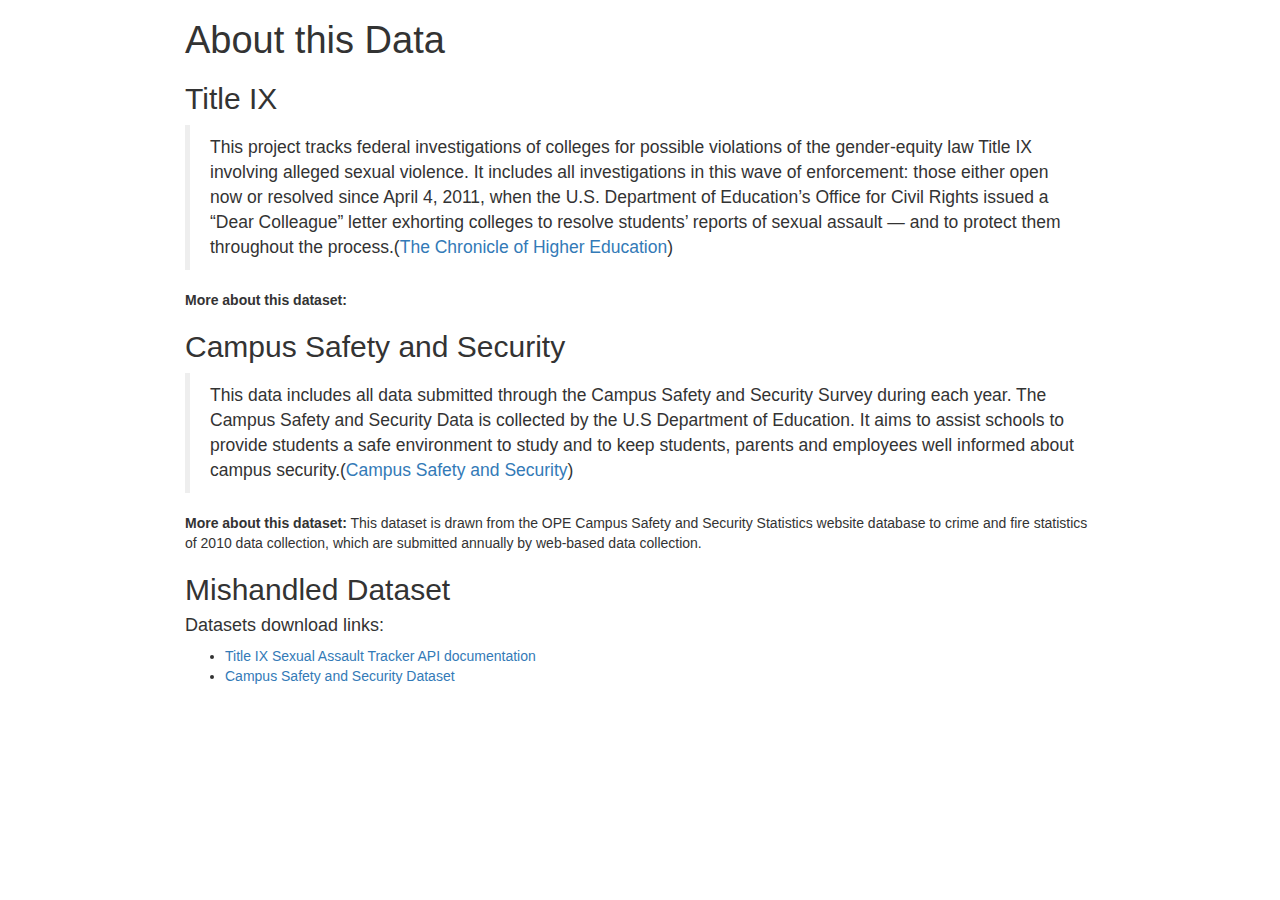
==== commit f7111eeb: "about data page" ====
--- a/aboutData.html
+++ b/aboutData.html
@@ -125,15 +125,25 @@
 <blockquote>
 <p>This project tracks federal investigations of colleges for possible violations of the gender-equity law Title IX involving alleged sexual violence. It includes all investigations in this wave of enforcement: those either open now or resolved since April 4, 2011, when the U.S. Department of Education’s Office for Civil Rights issued a “Dear Colleague” letter exhorting colleges to resolve students’ reports of sexual assault — and to protect them throughout the process.(<a href="https://projects.chronicle.com/titleix/">The Chronicle of Higher Education</a>)</p>
 </blockquote>
+<p><strong>More about this dataset:</strong></p>
 </div>
 <div id="campus-safety-and-security" class="section level2">
 <h2>Campus Safety and Security</h2>
 <blockquote>
 <p>This data includes all data submitted through the Campus Safety and Security Survey during each year. The Campus Safety and Security Data is collected by the U.S Department of Education. It aims to assist schools to provide students a safe environment to study and to keep students, parents and employees well informed about campus security.(<a href="https://ope.ed.gov/campussafety/#/">Campus Safety and Security</a>)</p>
 </blockquote>
+<p><strong>More about this dataset:</strong> This dataset is drawn from the OPE Campus Safety and Security Statistics website database to crime and fire statistics of 2010 data collection, which are submitted annually by web-based data collection.</p>
 </div>
 <div id="mishandled-dataset" class="section level2">
 <h2>Mishandled Dataset</h2>
+<div id="datasets-download-links" class="section level4">
+<h4>Datasets download links:</h4>
+<ul>
+<li><a href="https://projects.chronicle.com/titleix/api/v1/docs/">Title IX Sexual Assault Tracker API documentation</a><br />
+</li>
+<li><a href="https://ope.ed.gov/campussafety/#/datafile/list">Campus Safety and Security Dataset</a></li>
+</ul>
+</div>
 </div>
 
 
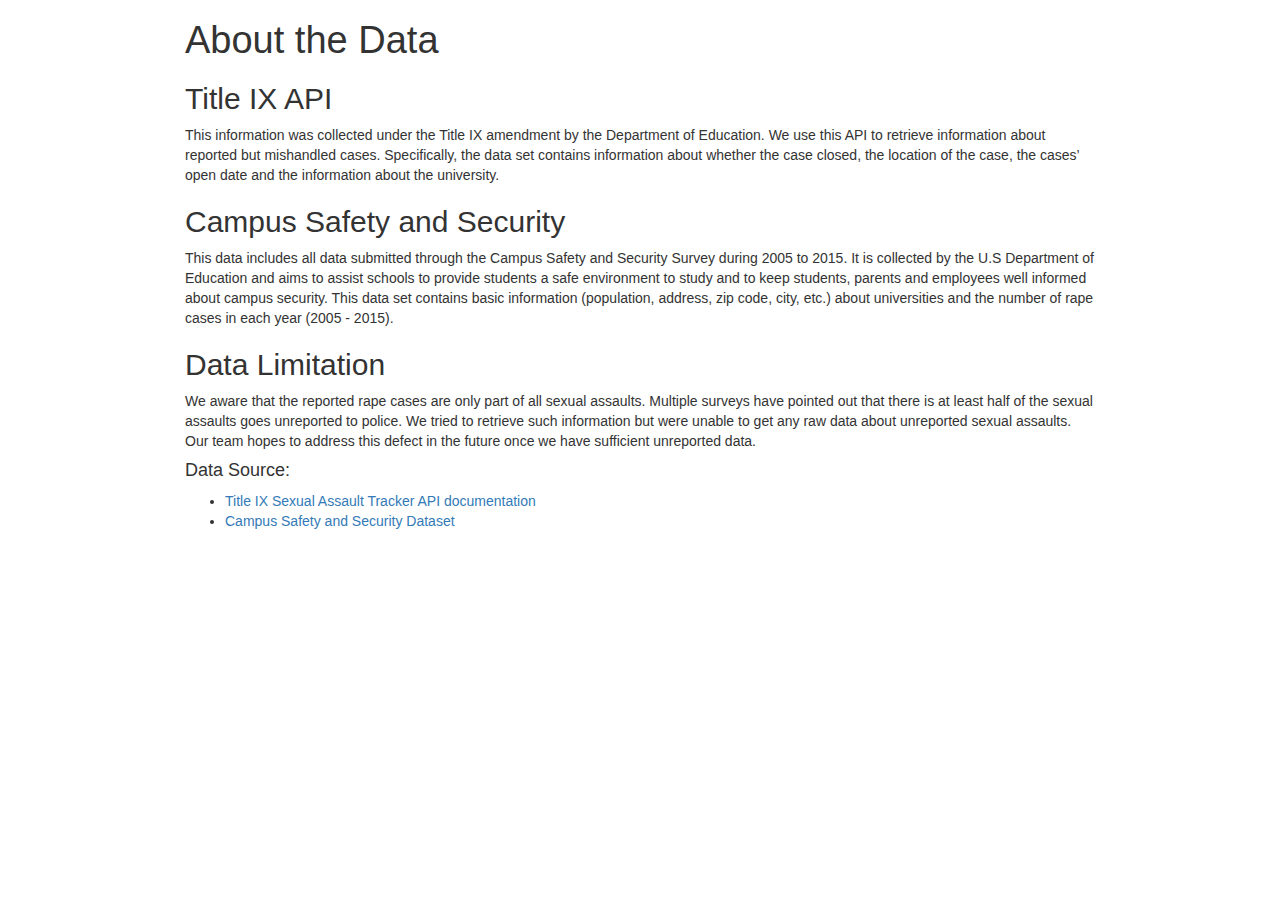
==== commit 8c8a3a31: "finish about data page close #3" ====
--- a/aboutData.html
+++ b/aboutData.html
@@ -11,7 +11,7 @@
 
 
 
-<title>About this Data</title>
+<title>About the Data</title>
 
 <script src="[data-uri]"></script>
 <meta name="viewport" content="width=device-width, initial-scale=1" />
@@ -115,29 +115,24 @@
 
 
 
-<h1 class="title toc-ignore">About this Data</h1>
+<h1 class="title toc-ignore">About the Data</h1>
 
 </div>
 
 
-<div id="title-ix" class="section level2">
-<h2>Title IX</h2>
-<blockquote>
-<p>This project tracks federal investigations of colleges for possible violations of the gender-equity law Title IX involving alleged sexual violence. It includes all investigations in this wave of enforcement: those either open now or resolved since April 4, 2011, when the U.S. Department of Education’s Office for Civil Rights issued a “Dear Colleague” letter exhorting colleges to resolve students’ reports of sexual assault — and to protect them throughout the process.(<a href="https://projects.chronicle.com/titleix/">The Chronicle of Higher Education</a>)</p>
-</blockquote>
-<p><strong>More about this dataset:</strong></p>
+<div id="title-ix-api" class="section level2">
+<h2>Title IX API</h2>
+<p>This information was collected under the Title IX amendment by the Department of Education. We use this API to retrieve information about reported but mishandled cases. Specifically, the data set contains information about whether the case closed, the location of the case, the cases’ open date and the information about the university.</p>
 </div>
 <div id="campus-safety-and-security" class="section level2">
 <h2>Campus Safety and Security</h2>
-<blockquote>
-<p>This data includes all data submitted through the Campus Safety and Security Survey during each year. The Campus Safety and Security Data is collected by the U.S Department of Education. It aims to assist schools to provide students a safe environment to study and to keep students, parents and employees well informed about campus security.(<a href="https://ope.ed.gov/campussafety/#/">Campus Safety and Security</a>)</p>
-</blockquote>
-<p><strong>More about this dataset:</strong> This dataset is drawn from the OPE Campus Safety and Security Statistics website database to crime and fire statistics of 2010 data collection, which are submitted annually by web-based data collection.</p>
+<p>This data includes all data submitted through the Campus Safety and Security Survey during 2005 to 2015. It is collected by the U.S Department of Education and aims to assist schools to provide students a safe environment to study and to keep students, parents and employees well informed about campus security. This data set contains basic information (population, address, zip code, city, etc.) about universities and the number of rape cases in each year (2005 - 2015).</p>
 </div>
-<div id="mishandled-dataset" class="section level2">
-<h2>Mishandled Dataset</h2>
-<div id="datasets-download-links" class="section level4">
-<h4>Datasets download links:</h4>
+<div id="data-limitation" class="section level2">
+<h2>Data Limitation</h2>
+<p>We aware that the reported rape cases are only part of all sexual assaults. Multiple surveys have pointed out that there is at least half of the sexual assaults goes unreported to police. We tried to retrieve such information but were unable to get any raw data about unreported sexual assaults. Our team hopes to address this defect in the future once we have sufficient unreported data.</p>
+<div id="data-source" class="section level4">
+<h4>Data Source:</h4>
 <ul>
 <li><a href="https://projects.chronicle.com/titleix/api/v1/docs/">Title IX Sexual Assault Tracker API documentation</a><br />
 </li>
@@ -169,7 +164,7 @@
   (function () {
     var script = document.createElement("script");
     script.type = "text/javascript";
-    script.src  = "https://mathjax.rstudio.com/latest/MathJax.js?config=TeX-AMS-MML_HTMLorMML";
+    script.src  = "https://cdn.mathjax.org/mathjax/latest/MathJax.js?config=TeX-AMS-MML_HTMLorMML";
     document.getElementsByTagName("head")[0].appendChild(script);
   })();
 </script>
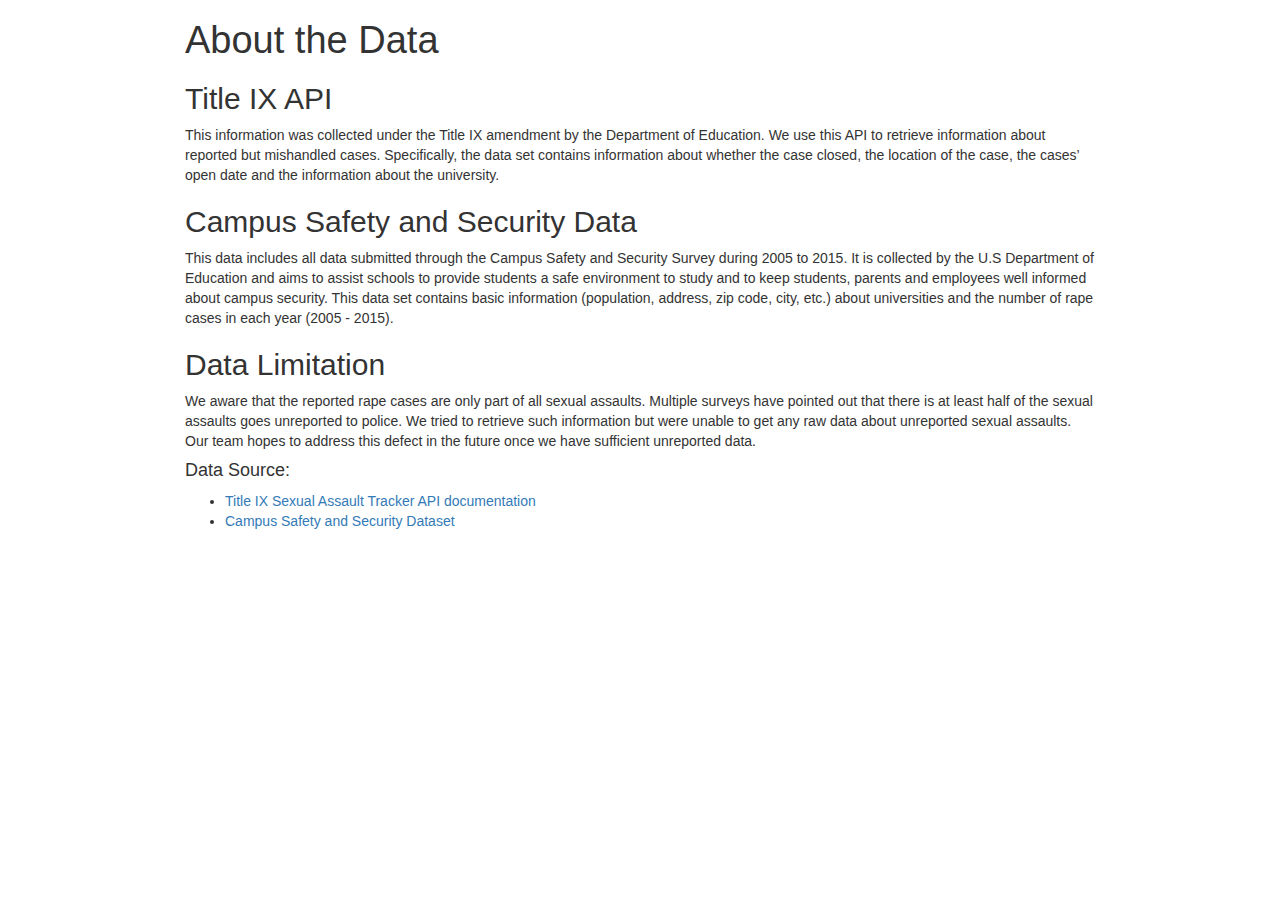
==== commit 827b06d7: "minor change" ====
--- a/aboutData.html
+++ b/aboutData.html
@@ -124,8 +124,8 @@
 <h2>Title IX API</h2>
 <p>This information was collected under the Title IX amendment by the Department of Education. We use this API to retrieve information about reported but mishandled cases. Specifically, the data set contains information about whether the case closed, the location of the case, the cases’ open date and the information about the university.</p>
 </div>
-<div id="campus-safety-and-security" class="section level2">
-<h2>Campus Safety and Security</h2>
+<div id="campus-safety-and-security-data" class="section level2">
+<h2>Campus Safety and Security Data</h2>
 <p>This data includes all data submitted through the Campus Safety and Security Survey during 2005 to 2015. It is collected by the U.S Department of Education and aims to assist schools to provide students a safe environment to study and to keep students, parents and employees well informed about campus security. This data set contains basic information (population, address, zip code, city, etc.) about universities and the number of rape cases in each year (2005 - 2015).</p>
 </div>
 <div id="data-limitation" class="section level2">
